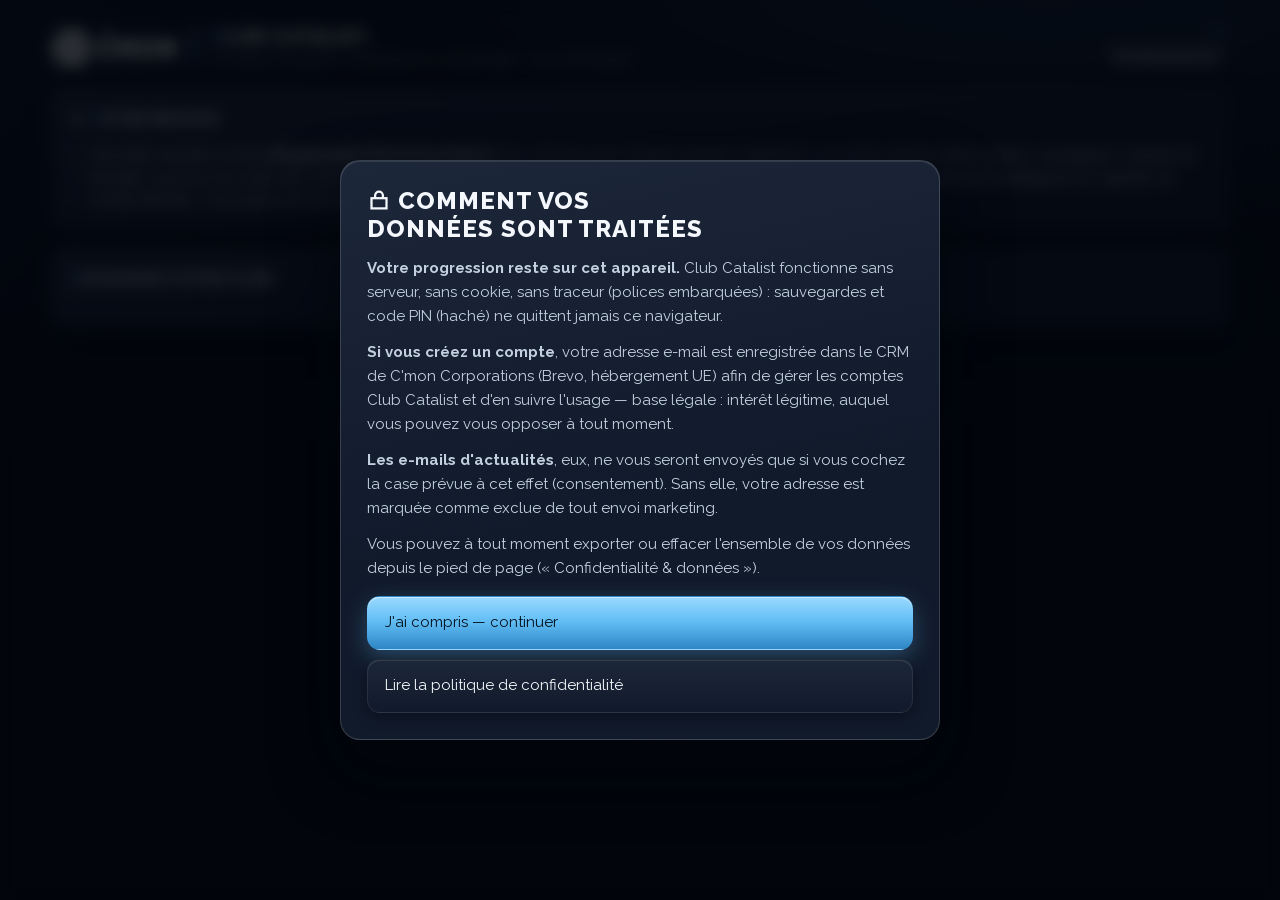
==== index.html @ d48ba23b "Sprint 3 : carte de partage, mode défi seedé, fond opaque P5 — Carte de partage : image 1200x630 des" ====
<!DOCTYPE html>
<html lang="fr">
<head>
<meta charset="UTF-8">
<meta name="viewport" content="width=device-width, initial-scale=1.0">
<title>Club Catalist — Simulateur marketing sportif by C'mon Sports</title>
<link rel="icon" type="image/svg+xml" href="[data-uri]">
<style>
  @font-face { font-family:'Raleway'; font-style:italic; font-weight:900; font-display:swap; src:url('fonts/raleway-900-italic.woff2') format('woff2'); }
  @font-face { font-family:'Raleway'; font-style:normal; font-weight:100 900; font-display:swap; src:url('fonts/raleway-400.woff2') format('woff2'); }

/* ═══════════════════════════════════════════════════════════════════════════
   CLUB CATALIST — direction « premium ».
   Reconstruit après l'audit du 16 août : l'ancien premium avait la même
   faiblesse que le terminal — pas d'échelle typographique, contrastes limites.
   Ici chaque niveau de texte passe AA (le plus pâle à 6:1), l'échelle a de
   vrais paliers, et la profondeur vient de l'arête lumineuse + l'ombre
   plutôt que d'un écart de luminance impossible à obtenir en thème sombre.
   ═══════════════════════════════════════════════════════════════════════════ */
:root{
  /* Fonds — l'étagement se lit à l'arête et à l'ombre, pas à la luminance */
  --ground:#050910;
  --card:#111A2B;
  --raised:#1C2739;
  --sunken:#0A1120;

  /* Arêtes & lumière : la signature du premium */
  --edge:rgba(255,255,255,.075);
  --edge-lit:rgba(255,255,255,.10);
  --edge-strong:rgba(255,255,255,.16);
  --shadow-sm:0 4px 14px rgba(0,0,0,.35);
  --shadow:0 14px 34px rgba(3,6,12,.55);
  --shadow-lg:0 28px 64px rgba(3,6,12,.7);

  /* Encres — toutes vérifiées ≥ 4,5:1 sur carte ET surface haute */
  --ink:#F4F8FC;      /* 16,3:1 */
  --ink-2:#C3D1DE;    /* 11,2:1 */
  --ink-3:#94A6B8;    /*  7,0:1 — remplace le #596976 à 3,37:1 */

  /* Marque C'mon Sports */
  --brand:#62BEF5;
  --brand-2:#9AD9FF;
  --brand-deep:#2E86C4;
  --brand-soft:rgba(98,190,245,.12);
  --brand-line:rgba(98,190,245,.30);

  /* Couleur du club en cours — posée par le JS, marque par défaut */
  --club:#62BEF5;
  --club-soft:rgba(98,190,245,.13);

  /* Sémantique, distincte de l'accent */
  --good:#34E0A8;
  --warn:#FFC24B;
  --bad:#FF6B81;
  --gold:#FFD37A;
  --silver:#CBD8E6;

  /* Échelle typographique à paliers réels — le défaut n°1 de l'audit */
  --t0:11px; --t1:13px; --t2:15px; --t3:18px; --t4:24px; --t5:34px; --t6:52px;

  --r-lg:16px; --r:13px; --r-sm:9px;
  --sans:'Raleway',"Avenir Next",ui-sans-serif,system-ui,sans-serif;
  --mono:ui-monospace,SFMono-Regular,"SF Mono",Menlo,Consolas,monospace;
}

*{box-sizing:border-box;margin:0;padding:0}
html{background-color:var(--ground)}
body{
  background:
    radial-gradient(1200px 620px at 82% -12%, rgba(98,190,245,.16), transparent 58%),
    radial-gradient(900px 520px at -10% 8%, rgba(46,134,196,.10), transparent 55%),
    linear-gradient(178deg,#070D1A 0%, var(--ground) 52%);
  background-attachment:fixed;
  /* Fond opaque de base : le raccourci ci-dessus remet background-color à
     transparent, et des dégradés « fixed » ne peignent pas tout le canevas —
     sans cette ligne, des bandes blanches apparaissent au défilement. */
  background-color:var(--ground);
  color:var(--ink);
  font-family:var(--sans);
  font-size:var(--t2);
  line-height:1.55;
  min-height:100vh;
  -webkit-font-smoothing:antialiased;
}
.wrap{max-width:1220px;margin:0 auto;padding:20px 20px 40px}
.hidden{display:none!important}
.sig-cap{color:var(--brand)}
.num{font-variant-numeric:tabular-nums}
h1,h2,h3{font-weight:800;text-wrap:balance}
a{color:var(--brand);text-decoration:none}
a:hover{color:var(--brand-2)}
:focus-visible{outline:2px solid var(--brand);outline-offset:2px}
@media(prefers-reduced-motion:reduce){*{animation:none!important;transition:none!important}}
@keyframes rise{from{opacity:0;transform:translateY(10px)}to{opacity:1;transform:none}}

/* ── Icônes monochromes (masques CSS) — conservées de la version
   précédente : le balisage en compte 41 distinctes. ─────────────── */
.ic,[class^="ic-"]{display:inline-block;width:1em;height:1em;flex:none;background:currentColor;vertical-align:-.13em;
  -webkit-mask:var(--i) no-repeat center/contain;mask:var(--i) no-repeat center/contain}
.i-accent{color:var(--accent)}
.ic-bolt{--i:url("data:image/svg+xml,%3Csvg xmlns='http://www.w3.org/2000/svg' viewBox='0 0 16 16'%3E%3Cpath fill='%23000' d='M9.4 1.5 3.6 9.2H7l-1 5.3 5.6-7.7H8.4z'/%3E%3C/svg%3E");/* @kind other */}
.ic-chart{--i:url("data:image/svg+xml,%3Csvg xmlns='http://www.w3.org/2000/svg' viewBox='0 0 16 16' fill='none' stroke='%23000' stroke-width='1.6'%3E%3Cpath d='M2 14h12M4.5 14V7M8 14V3M11.5 14V8.5'/%3E%3C/svg%3E");/* @kind other */}
.ic-gauge{--i:url("data:image/svg+xml,%3Csvg xmlns='http://www.w3.org/2000/svg' viewBox='0 0 16 16' fill='none' stroke='%23000' stroke-width='1.5'%3E%3Cpath d='M2 12a6 6 0 1 1 12 0'/%3E%3Cpath d='M8 12l3.2-4.4'/%3E%3C/svg%3E");/* @kind other */}
.ic-target{--i:url("data:image/svg+xml,%3Csvg xmlns='http://www.w3.org/2000/svg' viewBox='0 0 16 16' fill='none' stroke='%23000' stroke-width='1.5'%3E%3Ccircle cx='8' cy='8' r='5.6'/%3E%3Ccircle cx='8' cy='8' r='1.8'/%3E%3C/svg%3E");/* @kind other */}
.ic-deal{--i:url("data:image/svg+xml,%3Csvg xmlns='http://www.w3.org/2000/svg' viewBox='0 0 16 16' fill='none' stroke='%23000' stroke-width='1.5'%3E%3Cpath d='M1.8 5h9.4M8.8 2.6 11.4 5 8.8 7.4M14.2 11H4.8M7.2 8.6 4.6 11l2.6 2.4'/%3E%3C/svg%3E");/* @kind other */}
.ic-launch{--i:url("data:image/svg+xml,%3Csvg xmlns='http://www.w3.org/2000/svg' viewBox='0 0 16 16' fill='none' stroke='%23000' stroke-width='1.5'%3E%3Crect x='2' y='2' width='12' height='12'/%3E%3Cpath d='M5.8 10.2 10.2 5.8M6.8 5.8h3.4v3.4'/%3E%3C/svg%3E");/* @kind other */}
.ic-clock{--i:url("data:image/svg+xml,%3Csvg xmlns='http://www.w3.org/2000/svg' viewBox='0 0 16 16' fill='none' stroke='%23000' stroke-width='1.5'%3E%3Ccircle cx='8' cy='8' r='5.6'/%3E%3Cpath d='M8 4.4V8l2.6 1.6'/%3E%3C/svg%3E");/* @kind other */}
.ic-broadcast{--i:url("data:image/svg+xml,%3Csvg xmlns='http://www.w3.org/2000/svg' viewBox='0 0 16 16' fill='none' stroke='%23000' stroke-width='1.5'%3E%3Ccircle cx='8' cy='8' r='1.7' fill='%23000'/%3E%3Cpath d='M4.6 4.6a4.8 4.8 0 0 0 0 6.8M11.4 4.6a4.8 4.8 0 0 1 0 6.8M2.4 2.4a8 8 0 0 0 0 11.2M13.6 2.4a8 8 0 0 1 0 11.2'/%3E%3C/svg%3E");/* @kind other */}
.ic-mail{--i:url("data:image/svg+xml,%3Csvg xmlns='http://www.w3.org/2000/svg' viewBox='0 0 16 16' fill='none' stroke='%23000' stroke-width='1.5'%3E%3Crect x='1.8' y='3.4' width='12.4' height='9.2'/%3E%3Cpath d='m2.4 4.4 5.6 4.2 5.6-4.2'/%3E%3C/svg%3E");/* @kind other */}
.ic-db{--i:url("data:image/svg+xml,%3Csvg xmlns='http://www.w3.org/2000/svg' viewBox='0 0 16 16' fill='none' stroke='%23000' stroke-width='1.5'%3E%3Cellipse cx='8' cy='4' rx='5.4' ry='2.1'/%3E%3Cpath d='M2.6 4v8c0 1.2 2.4 2.1 5.4 2.1s5.4-.9 5.4-2.1V4M2.6 8c0 1.2 2.4 2.1 5.4 2.1s5.4-.9 5.4-2.1'/%3E%3C/svg%3E");/* @kind other */}
.ic-userplus{--i:url("data:image/svg+xml,%3Csvg xmlns='http://www.w3.org/2000/svg' viewBox='0 0 16 16' fill='none' stroke='%23000' stroke-width='1.5'%3E%3Ccircle cx='6' cy='5.4' r='2.6'/%3E%3Cpath d='M1.4 13.8c0-2.6 2.1-4.2 4.6-4.2 1.3 0 2.4.4 3.3 1.1M12.4 4.2v4.2M10.3 6.3h4.2'/%3E%3C/svg%3E");/* @kind other */}
.ic-user{--i:url("data:image/svg+xml,%3Csvg xmlns='http://www.w3.org/2000/svg' viewBox='0 0 16 16' fill='none' stroke='%23000' stroke-width='1.5'%3E%3Ccircle cx='8' cy='5.4' r='2.7'/%3E%3Cpath d='M3 13.9c0-2.7 2.2-4.3 5-4.3s5 1.6 5 4.3'/%3E%3C/svg%3E");/* @kind other */}
.ic-news{--i:url("data:image/svg+xml,%3Csvg xmlns='http://www.w3.org/2000/svg' viewBox='0 0 16 16' fill='none' stroke='%23000' stroke-width='1.5'%3E%3Crect x='1.8' y='3' width='12.4' height='10'/%3E%3Cpath d='M4.2 5.8h5M4.2 8.2h5M4.2 10.6h3.2M11.6 5.8v4.8'/%3E%3C/svg%3E");/* @kind other */}
.ic-clipboard{--i:url("data:image/svg+xml,%3Csvg xmlns='http://www.w3.org/2000/svg' viewBox='0 0 16 16' fill='none' stroke='%23000' stroke-width='1.5'%3E%3Crect x='3.4' y='2.8' width='9.2' height='11'/%3E%3Cpath d='M6 2.8V1.6h4v1.2M6 7h4M6 9.6h4'/%3E%3C/svg%3E");/* @kind other */}
.ic-money{--i:url("data:image/svg+xml,%3Csvg xmlns='http://www.w3.org/2000/svg' viewBox='0 0 16 16' fill='none' stroke='%23000' stroke-width='1.5'%3E%3Crect x='1.4' y='4' width='13.2' height='8'/%3E%3Ccircle cx='8' cy='8' r='1.9'/%3E%3C/svg%3E");/* @kind other */}
.ic-lock{--i:url("data:image/svg+xml,%3Csvg xmlns='http://www.w3.org/2000/svg' viewBox='0 0 16 16' fill='none' stroke='%23000' stroke-width='1.5'%3E%3Crect x='3' y='6.8' width='10' height='6.8'/%3E%3Cpath d='M5.4 6.8V5a2.6 2.6 0 0 1 5.2 0v1.8'/%3E%3C/svg%3E");/* @kind other */}
.ic-save{--i:url("data:image/svg+xml,%3Csvg xmlns='http://www.w3.org/2000/svg' viewBox='0 0 16 16' fill='none' stroke='%23000' stroke-width='1.5'%3E%3Crect x='2.4' y='2.4' width='11.2' height='11.2'/%3E%3Cpath d='M5.4 2.4v4.2h5.2V2.4M5.4 13.6V9.4h5.2v4.2'/%3E%3C/svg%3E");/* @kind other */}
.ic-trash{--i:url("data:image/svg+xml,%3Csvg xmlns='http://www.w3.org/2000/svg' viewBox='0 0 16 16' fill='none' stroke='%23000' stroke-width='1.5'%3E%3Cpath d='M2.6 4.4h10.8M6 4.4V2.8h4v1.6M4.2 4.4l.7 9.4h6.2l.7-9.4M6.6 7v4.2M9.4 7v4.2'/%3E%3C/svg%3E");/* @kind other */}
.ic-check{--i:url("data:image/svg+xml,%3Csvg xmlns='http://www.w3.org/2000/svg' viewBox='0 0 16 16' fill='none' stroke='%23000' stroke-width='2'%3E%3Cpath d='m2.6 8.4 3.6 3.6L13.4 4.6'/%3E%3C/svg%3E");/* @kind other */}
.ic-cross{--i:url("data:image/svg+xml,%3Csvg xmlns='http://www.w3.org/2000/svg' viewBox='0 0 16 16' fill='none' stroke='%23000' stroke-width='2'%3E%3Cpath d='M3.6 3.6l8.8 8.8M12.4 3.6l-8.8 8.8'/%3E%3C/svg%3E");/* @kind other */}
.ic-square{--i:url("data:image/svg+xml,%3Csvg xmlns='http://www.w3.org/2000/svg' viewBox='0 0 16 16' fill='none' stroke='%23000' stroke-width='1.6'%3E%3Crect x='3' y='3' width='10' height='10'/%3E%3C/svg%3E");/* @kind other */}
.ic-play{--i:url("data:image/svg+xml,%3Csvg xmlns='http://www.w3.org/2000/svg' viewBox='0 0 16 16'%3E%3Cpath fill='%23000' d='M4 2.4 13.2 8 4 13.6z'/%3E%3C/svg%3E");/* @kind other */}
.ic-beaker{--i:url("data:image/svg+xml,%3Csvg xmlns='http://www.w3.org/2000/svg' viewBox='0 0 16 16' fill='none' stroke='%23000' stroke-width='1.5'%3E%3Cpath d='M5.4 2h5.2M6.6 2v4.4L3.4 12.2c-.5.9.1 1.9 1.2 1.9h6.8c1.1 0 1.7-1 1.2-1.9L9.4 6.4V2M5 10h6'/%3E%3C/svg%3E");/* @kind other */}
.ic-layers{--i:url("data:image/svg+xml,%3Csvg xmlns='http://www.w3.org/2000/svg' viewBox='0 0 16 16' fill='none' stroke='%23000' stroke-width='1.5'%3E%3Cpath d='M8 1.8 14.4 5.2 8 8.6 1.6 5.2zM1.6 9.2 8 12.6l6.4-3.4'/%3E%3C/svg%3E");/* @kind other */}
.ic-globe{--i:url("data:image/svg+xml,%3Csvg xmlns='http://www.w3.org/2000/svg' viewBox='0 0 16 16' fill='none' stroke='%23000' stroke-width='1.5'%3E%3Ccircle cx='8' cy='8' r='5.8'/%3E%3Cpath d='M2.2 8h11.6M8 2.2c1.9 2.2 1.9 9.4 0 11.6M8 2.2c-1.9 2.2-1.9 9.4 0 11.6'/%3E%3C/svg%3E");/* @kind other */}
.ic-pulse{--i:url("data:image/svg+xml,%3Csvg xmlns='http://www.w3.org/2000/svg' viewBox='0 0 16 16' fill='none' stroke='%23000' stroke-width='1.6'%3E%3Cpath d='M1.4 8.6h2.8L6 4.6l2.6 6.8 1.7-2.8h4.3'/%3E%3C/svg%3E");/* @kind other */}
.ic-sliders{--i:url("data:image/svg+xml,%3Csvg xmlns='http://www.w3.org/2000/svg' viewBox='0 0 16 16' fill='none' stroke='%23000' stroke-width='1.5'%3E%3Cpath d='M2 4.4h12M2 8h12M2 11.6h12'/%3E%3Ccircle cx='5.4' cy='4.4' r='1.7' fill='%23000'/%3E%3Ccircle cx='10' cy='8' r='1.7' fill='%23000'/%3E%3Ccircle cx='6.6' cy='11.6' r='1.7' fill='%23000'/%3E%3C/svg%3E");/* @kind other */}
.ic-scale{--i:url("data:image/svg+xml,%3Csvg xmlns='http://www.w3.org/2000/svg' viewBox='0 0 16 16' fill='none' stroke='%23000' stroke-width='1.5'%3E%3Cpath d='M8 2.6v10.8M4.4 13.4h7.2M2.4 5.4h11.2M4.6 5.4 2.4 9.6h4.4zM11.4 5.4 9.2 9.6h4.4z'/%3E%3C/svg%3E");/* @kind other */}
.ic-bars1{--i:url("data:image/svg+xml,%3Csvg xmlns='http://www.w3.org/2000/svg' viewBox='0 0 16 16'%3E%3Cpath fill='%23000' d='M2 10h3v4H2z'/%3E%3Cpath fill='%23000' opacity='.3' d='M6.5 6.5h3V14h-3zM11 3h3v11h-3z'/%3E%3C/svg%3E");/* @kind other */}
.ic-bars2{--i:url("data:image/svg+xml,%3Csvg xmlns='http://www.w3.org/2000/svg' viewBox='0 0 16 16'%3E%3Cpath fill='%23000' d='M2 10h3v4H2zM6.5 6.5h3V14h-3z'/%3E%3Cpath fill='%23000' opacity='.3' d='M11 3h3v11h-3z'/%3E%3C/svg%3E");/* @kind other */}
.ic-bars3{--i:url("data:image/svg+xml,%3Csvg xmlns='http://www.w3.org/2000/svg' viewBox='0 0 16 16'%3E%3Cpath fill='%23000' d='M2 10h3v4H2zM6.5 6.5h3V14h-3zM11 3h3v11h-3z'/%3E%3C/svg%3E");/* @kind other */}
.ic-flag{--i:url("data:image/svg+xml,%3Csvg xmlns='http://www.w3.org/2000/svg' viewBox='0 0 16 16' fill='none' stroke='%23000' stroke-width='1.5'%3E%3Cpath d='M4 14V2.4h8.4l-1.6 3.4 1.6 3.4H4'/%3E%3C/svg%3E");/* @kind other */}
.ic-trophy{--i:url("data:image/svg+xml,%3Csvg xmlns='http://www.w3.org/2000/svg' viewBox='0 0 16 16' fill='none' stroke='%23000' stroke-width='1.5'%3E%3Cpath d='M4.8 2.6h6.4v3.6a3.2 3.2 0 0 1-6.4 0zM4.8 3.8H2.6v1.4a2 2 0 0 0 2.2 2M11.2 3.8h2.2v1.4a2 2 0 0 1-2.2 2M8 9.4v2.4M5.6 13.6h4.8'/%3E%3C/svg%3E");/* @kind other */}
.ic-glass{--i:url("data:image/svg+xml,%3Csvg xmlns='http://www.w3.org/2000/svg' viewBox='0 0 16 16' fill='none' stroke='%23000' stroke-width='1.5'%3E%3Cpath d='M4.8 2.6h6.4l-.8 4.4A2.6 2.6 0 0 1 8 9.2 2.6 2.6 0 0 1 5.6 7zM8 9.2v3.4M5.8 13.6h4.4'/%3E%3C/svg%3E");/* @kind other */}
.ic-alert{--i:url("data:image/svg+xml,%3Csvg xmlns='http://www.w3.org/2000/svg' viewBox='0 0 16 16' fill='none' stroke='%23000' stroke-width='1.5'%3E%3Cpath d='M8 2.2 14.6 13.6H1.4z'/%3E%3Cpath d='M8 6.2v3.4' stroke-width='1.7'/%3E%3Ccircle cx='8' cy='11.6' r='.8' fill='%23000' stroke='none'/%3E%3C/svg%3E");/* @kind other */}
.ic-bulb{--i:url("data:image/svg+xml,%3Csvg xmlns='http://www.w3.org/2000/svg' viewBox='0 0 16 16' fill='none' stroke='%23000' stroke-width='1.5'%3E%3Ccircle cx='8' cy='6.4' r='3.9'/%3E%3Cpath d='M6.1 11.6h3.8M6.6 13.6h2.8'/%3E%3C/svg%3E");/* @kind other */}
.ic-arrow{--i:url("data:image/svg+xml,%3Csvg xmlns='http://www.w3.org/2000/svg' viewBox='0 0 16 16' fill='none' stroke='%23000' stroke-width='1.6'%3E%3Cpath d='M2.4 8h10.4M9.2 4.4 12.8 8l-3.6 3.6'/%3E%3C/svg%3E");/* @kind other */}
.ic-pie{--i:url("data:image/svg+xml,%3Csvg xmlns='http://www.w3.org/2000/svg' viewBox='0 0 16 16' fill='none' stroke='%23000' stroke-width='1.5'%3E%3Ccircle cx='8' cy='8' r='5.8'/%3E%3Cpath d='M8 8V2.2M8 8l5 2.9'/%3E%3C/svg%3E");/* @kind other */}
.ic-shield{--i:url("data:image/svg+xml,%3Csvg xmlns='http://www.w3.org/2000/svg' viewBox='0 0 16 16' fill='none' stroke='%23000' stroke-width='1.5'%3E%3Cpath d='M8 1.8 13.2 3.8v4.6c0 3.1-2.6 4.9-5.2 5.8-2.6-.9-5.2-2.7-5.2-5.8V3.8z'/%3E%3C/svg%3E");/* @kind other */}
.ic-hourglass{--i:url("data:image/svg+xml,%3Csvg xmlns='http://www.w3.org/2000/svg' viewBox='0 0 16 16' fill='none' stroke='%23000' stroke-width='1.5'%3E%3Cpath d='M4 2.4h8M4 13.6h8M5.4 2.4v2L8 8l2.6-3.6v-2M5.4 13.6v-2L8 8l2.6 3.6v2'/%3E%3C/svg%3E");/* @kind other */}
.ic-dot{--i:url("data:image/svg+xml,%3Csvg xmlns='http://www.w3.org/2000/svg' viewBox='0 0 16 16'%3E%3Ccircle cx='8' cy='8' r='2.6' fill='%23000'/%3E%3C/svg%3E");/* @kind other */}

/* ── Boutons ──────────────────────────────────────────────────────────── */
button{
  font-family:inherit;cursor:pointer;display:inline-flex;align-items:center;gap:8px;
  border:1px solid var(--edge);border-radius:var(--r);
  background:linear-gradient(180deg,var(--raised),var(--card));
  color:var(--ink);padding:10px 16px;font-size:var(--t1);font-weight:700;
  box-shadow:inset 0 1px 0 var(--edge-lit),var(--shadow-sm);
  transition:transform .16s,border-color .16s,box-shadow .16s,filter .16s;
}
button:hover:not(:disabled){transform:translateY(-1px);border-color:var(--edge-strong);
  box-shadow:inset 0 1px 0 var(--edge-lit),0 8px 22px rgba(3,6,12,.5)}
button:active:not(:disabled){transform:translateY(0)}
button:disabled{opacity:.34;cursor:not-allowed}
button.primary{
  background:linear-gradient(180deg,var(--brand-2),var(--brand) 46%,var(--brand-deep));
  color:#03121E;border-color:transparent;font-weight:900;letter-spacing:.04em;
  text-transform:uppercase;font-size:var(--t1);
  box-shadow:inset 0 1px 0 rgba(255,255,255,.42),0 8px 24px rgba(98,190,245,.30);
}
button.primary:hover:not(:disabled){filter:brightness(1.06);
  box-shadow:inset 0 1px 0 rgba(255,255,255,.5),0 12px 30px rgba(98,190,245,.42)}

/* ── En-tête ──────────────────────────────────────────────────────────── */
header{display:flex;align-items:center;justify-content:space-between;gap:16px;
  flex-wrap:wrap;padding:6px 0 18px}
header .brand{display:flex;align-items:center;gap:15px}
header .logo{
  width:54px;height:54px;flex:none;border-radius:15px;
  display:flex;align-items:center;justify-content:center;font-size:26px;
  background:linear-gradient(160deg,var(--raised),var(--card));
  border:1px solid var(--edge);
  box-shadow:inset 0 1px 0 var(--edge-lit),var(--shadow-sm),0 0 0 1px var(--club-soft);
}
header h1{font-size:var(--t4);text-transform:uppercase;letter-spacing:.045em;line-height:1.1}
header .sub{color:var(--ink-3);font-size:var(--t1);margin-top:3px}
header .meta{text-align:right;font-size:var(--t1);color:var(--ink-3);
  display:flex;flex-direction:column;align-items:flex-end;gap:7px}
header .meta b{color:var(--ink);font-size:var(--t2);font-weight:800}
header .meta > div{display:flex;gap:6px;align-items:center;flex-wrap:wrap;justify-content:flex-end}
header .meta button{padding:6px 11px;font-size:var(--t0)}
.brand .sep{width:3px;height:38px;border-radius:2px;
  background:linear-gradient(180deg,var(--brand-2),var(--brand-deep))}
.cmon-logo{height:38px;width:auto;display:block}
.cmon-icon{height:24px;width:auto;display:inline-block;vertical-align:-.35em}
.user-chip{display:inline-flex;align-items:center;gap:6px;font-size:var(--t0);font-weight:800;
  letter-spacing:.05em;color:var(--brand);background:var(--brand-soft);
  border:1px solid var(--brand-line);border-radius:20px;padding:4px 11px}

/* ── Ligne de saison ─────────────────────────────────────────────────── */
.season-track{height:6px;border-radius:6px;background:var(--sunken);
  border:1px solid var(--edge);overflow:hidden;margin:0 0 20px;
  box-shadow:inset 0 1px 3px rgba(0,0,0,.6)}
.season-track .fill{height:100%;border-radius:6px;transition:width .5s cubic-bezier(.2,.7,.3,1);
  background:linear-gradient(90deg,var(--brand-deep),var(--club) 60%,var(--brand-2));
  box-shadow:0 0 14px var(--club-soft)}

/* ── Indicateurs : trois héros, cinq de référence ─────────────────────── */
.kpis{display:grid;grid-template-columns:repeat(3,1fr);gap:12px;margin-bottom:12px}
.kpi{
  background:linear-gradient(168deg,var(--raised),var(--card) 62%);
  border:1px solid var(--edge);border-radius:var(--r-lg);padding:15px 17px;
  box-shadow:inset 0 1px 0 var(--edge-lit),var(--shadow);
  position:relative;overflow:hidden;transition:transform .18s,border-color .18s;
}
.kpi::before{content:"";position:absolute;inset:0 0 auto 0;height:2px;
  background:linear-gradient(90deg,transparent,var(--club),transparent);opacity:.55}
.kpi:hover{transform:translateY(-2px);border-color:var(--edge-strong)}
.kpi .lbl{font-size:var(--t0);text-transform:uppercase;letter-spacing:.11em;
  color:var(--ink-3);font-weight:800}
.kpi .val{font-size:var(--t5);font-weight:900;line-height:1.08;margin-top:8px;
  letter-spacing:-.015em;font-variant-numeric:tabular-nums}
.kpi .delta{font-size:var(--t1);margin-top:6px;font-weight:800;font-variant-numeric:tabular-nums}
/* Les cinq suivants : même langage, poids réduit */
.kpi:nth-child(n+4){padding:11px 13px;background:var(--card);box-shadow:inset 0 1px 0 var(--edge)}
.kpi:nth-child(n+4)::before{display:none}
.kpi:nth-child(n+4) .val{font-size:var(--t3);margin-top:5px}
.kpi:nth-child(n+4) .delta{font-size:var(--t0);margin-top:3px}
.kpis{grid-template-areas:none}
@media(min-width:900px){
  .kpis{grid-template-columns:repeat(15,1fr)}
  .kpi:nth-child(-n+3){grid-column:span 5}
  .kpi:nth-child(n+4){grid-column:span 3}
}
@media(max-width:899px){.kpis{grid-template-columns:repeat(2,1fr)}}
/* Sur petits écrans l'échelle se resserre : à 375 px, un montant à 34 px
   passait sur deux lignes et mangeait la moitié de l'écran. */
@media(max-width:620px){
  :root{--t5:26px;--t6:38px;--t4:21px}
  .kpi{padding:12px 13px}
  .kpi .val{font-size:var(--t4)}
  .kpi:nth-child(-n+3) .val{font-size:var(--t5)}
  .kpi:nth-child(n+4) .val{font-size:var(--t3)}
  .wrap{padding:14px 13px 30px}
  header .meta{align-items:stretch;text-align:left}
  header .meta > div{justify-content:flex-start}
  .card,.hero{padding:16px}
  #btn-advance{width:100%;margin:16px 0 0;bottom:12px}
}
.up{color:var(--good)} .down{color:var(--bad)} .flat{color:var(--ink-3)}

/* ── Onglets ──────────────────────────────────────────────────────────── */
.tabs{display:inline-flex;gap:4px;flex-wrap:wrap;margin-bottom:16px;padding:5px;
  background:var(--card);border:1px solid var(--edge);border-radius:var(--r-lg);
  box-shadow:inset 0 1px 0 var(--edge)}
.tabs button{background:transparent;border:none;box-shadow:none;color:var(--ink-3);
  border-radius:10px;padding:9px 15px;font-size:var(--t1);font-weight:700;text-transform:none;letter-spacing:0}
.tabs button:hover:not(.active){transform:none;background:var(--brand-soft);color:var(--ink)}
.tabs button.active{
  background:linear-gradient(180deg,var(--brand-2),var(--brand) 48%,var(--brand-deep));
  color:#03121E;font-weight:900;
  box-shadow:inset 0 1px 0 rgba(255,255,255,.4),0 5px 16px rgba(98,190,245,.3)}

/* ── Cartes ───────────────────────────────────────────────────────────── */
.grid2{display:grid;grid-template-columns:1.42fr 1fr;gap:16px;align-items:start}
@media(max-width:900px){.grid2{grid-template-columns:1fr}}
.card{
  background:linear-gradient(172deg,var(--raised),var(--card) 55%);
  border:1px solid var(--edge);border-radius:var(--r-lg);padding:20px;margin-bottom:16px;
  box-shadow:inset 0 1px 0 var(--edge-lit),var(--shadow);
  animation:rise .32s ease;
}
.card h3{display:flex;align-items:center;gap:9px;margin:0 0 15px;
  font-size:var(--t1);font-weight:900;letter-spacing:.1em;text-transform:uppercase;color:var(--ink)}
.card h3 .tag{margin-left:auto;font-size:var(--t0);font-weight:800;letter-spacing:.06em;
  color:var(--brand);background:var(--brand-soft);border:1px solid var(--brand-line);
  border-radius:20px;padding:4px 10px;text-transform:none}

/* ── Bandeau de résultat : le moment fort ─────────────────────────────── */
.hero{position:relative;overflow:hidden;border-radius:var(--r-lg);
  border:1px solid var(--edge);padding:22px 26px;margin-bottom:16px;
  box-shadow:inset 0 1px 0 var(--edge-lit),var(--shadow);animation:rise .35s ease}
.hero::after{content:"";position:absolute;top:-40%;right:-6%;width:44%;height:180%;
  transform:rotate(14deg);pointer-events:none;
  background:linear-gradient(90deg,transparent,rgba(255,255,255,.05))}
.hero-win{background:linear-gradient(104deg,rgba(52,224,168,.20),var(--card) 56%);
  border-left:4px solid var(--good)}
.hero-loss{background:linear-gradient(104deg,rgba(255,107,129,.18),var(--card) 56%);
  border-left:4px solid var(--bad)}
.hero-main{font-size:var(--t6);font-weight:900;font-style:italic;line-height:1;
  letter-spacing:-.01em;text-transform:uppercase}
.hero-win .hero-main{color:var(--good);text-shadow:0 0 34px rgba(52,224,168,.34)}
.hero-loss .hero-main{color:var(--bad);text-shadow:0 0 34px rgba(255,107,129,.3)}
.hero-sub{color:var(--ink-2);font-size:var(--t2);margin-top:9px;font-weight:500}

/* ── Lignes d'action ──────────────────────────────────────────────────── */
.action{display:flex;align-items:center;justify-content:space-between;gap:14px;
  border:1px solid var(--edge);border-radius:var(--r);padding:13px 15px;margin-bottom:9px;
  background:var(--sunken);transition:transform .16s,border-color .16s,background .16s}
.action:hover{transform:translateX(3px);border-color:var(--edge-strong);background:var(--card)}
.action.selected{border-color:var(--brand-line);
  background:linear-gradient(100deg,var(--brand-soft),var(--sunken) 62%);
  box-shadow:inset 3px 0 0 var(--brand),inset 0 1px 0 var(--edge)}
.action .info{flex:1;min-width:0}
/* En flux inline : sinon l'initiale bleue se détache de son mot (bug de l'audit) */
.action .name{display:block;font-weight:800;font-size:var(--t2)}
.action .name .badge{margin-left:8px;vertical-align:.06em}
.action .desc{font-size:var(--t1);color:var(--ink-3);margin-top:4px;line-height:1.5}
.action .desc.eff,.action .info .desc:last-child{color:var(--ink-2)}
.action .cost{display:inline-block;font-size:var(--t0);font-weight:800;color:var(--warn);
  background:rgba(255,194,75,.10);border:1px solid rgba(255,194,75,.28);
  padding:3px 10px;border-radius:20px;margin-top:8px;font-variant-numeric:tabular-nums}
.action .ctrl{display:flex;align-items:center;gap:9px;flex:none}
.action .ctrl button{width:36px;height:36px;padding:0;justify-content:center;border-radius:50%;
  font-size:var(--t3);font-weight:700}
.action .count{min-width:22px;text-align:center;font-weight:900;font-size:var(--t3);
  font-variant-numeric:tabular-nums}

.ap-bar{display:flex;align-items:center;gap:11px;margin-bottom:14px;
  font-size:var(--t1);color:var(--ink-3);font-weight:700}
.ap-dots{display:flex;gap:6px}
.ap-dot{width:30px;height:9px;border-radius:5px;background:var(--sunken);
  border:1px solid var(--edge);transition:all .2s}
.ap-dot.on{background:linear-gradient(90deg,var(--brand),var(--brand-2));
  border-color:transparent;box-shadow:0 0 12px rgba(98,190,245,.55)}

/* L'action principale reste sous les yeux — elle tombait sous la ligne
   de flottaison à 1113 px dans l'audit. */
/* Pleine largeur à l'intérieur de la carte : les marges négatives ne se
   comportaient pas de façon fiable, et un bouton simplement centré dans
   son panneau se lit mieux. */
#btn-advance{position:sticky;bottom:16px;z-index:5;display:flex;justify-content:center;
  width:100%;margin:18px 0 0;padding:17px;font-size:var(--t2);border-radius:var(--r);
  box-shadow:inset 0 1px 0 rgba(255,255,255,.42),0 10px 28px rgba(98,190,245,.28),
    0 0 0 8px var(--card)}
#actions-list{padding-bottom:2px}

/* ── Jauges ───────────────────────────────────────────────────────────── */
.meter{margin-bottom:14px}
.meter .top{display:flex;justify-content:space-between;align-items:baseline;
  font-size:var(--t1);margin-bottom:6px;font-weight:700}
.meter .top b{font-size:var(--t2);font-variant-numeric:tabular-nums}
.meter .track{height:9px;border-radius:6px;background:var(--sunken);
  border:1px solid var(--edge);overflow:hidden;box-shadow:inset 0 1px 3px rgba(0,0,0,.55)}
.meter .fill{height:100%;border-radius:6px;transition:width .45s cubic-bezier(.2,.7,.3,1)}
.meter .hint{font-size:var(--t0);color:var(--ink-3);margin-top:5px;line-height:1.45}
.fogged{opacity:.55}
.lock{display:flex;gap:9px;align-items:flex-start;font-size:var(--t1);color:var(--brand);
  line-height:1.55;margin-top:12px;border-left:2px solid var(--brand-line);padding-left:11px}

/* ── Objectifs ────────────────────────────────────────────────────────── */
.objectives{list-style:none}
.objectives li{font-size:var(--t1);margin:0 0 11px;line-height:1.45;
  display:flex;gap:9px;align-items:flex-start}

/* ── Journal ──────────────────────────────────────────────────────────── */
.log{max-height:380px;overflow-y:auto;font-size:var(--t1);
  border-left:2px solid var(--brand-line);padding-left:14px}
.log .entry{display:flex;gap:10px;align-items:flex-start;padding:9px 0;
  border-bottom:1px solid var(--edge);line-height:1.5}
.log .entry:last-child{border-bottom:none}
.log .wk{flex:none;width:76px;font-size:var(--t0);color:var(--ink-3);font-weight:800;
  font-variant-numeric:tabular-nums}
.good{color:var(--good)} .bad{color:var(--bad)} .warn{color:var(--warn)}

/* ── Tables ───────────────────────────────────────────────────────────── */
table{width:100%;border-collapse:collapse;font-size:var(--t1)}
th{text-align:left;font-size:var(--t0);text-transform:uppercase;letter-spacing:.1em;
  color:var(--ink-3);font-weight:800;padding:9px 10px;border-bottom:1px solid var(--edge)}
td{padding:12px 10px;border-bottom:1px solid var(--edge)}
tbody tr{transition:background .15s}
tbody tr:hover{background:var(--brand-soft)}
.sat{font-weight:900;font-variant-numeric:tabular-nums}

/* ── Badges ───────────────────────────────────────────────────────────── */
.badge{display:inline-flex;align-items:center;gap:5px;font-size:var(--t0);font-weight:800;
  letter-spacing:.05em;padding:4px 11px;border-radius:20px;
  background:var(--card);color:var(--ink-3);border:1px solid var(--edge)}
.badge.gold{color:var(--gold);border-color:rgba(255,211,122,.42);
  background:linear-gradient(180deg,rgba(255,211,122,.16),rgba(255,211,122,.05));
  box-shadow:inset 0 1px 0 rgba(255,235,190,.25)}
.badge.silver{color:var(--silver);border-color:rgba(203,216,230,.36);
  background:linear-gradient(180deg,rgba(203,216,230,.13),rgba(203,216,230,.04))}
.badge.none{color:var(--ink-3)}
.tag{font-size:var(--t0);font-weight:800;color:var(--brand);background:var(--brand-soft);
  border:1px solid var(--brand-line);border-radius:20px;padding:4px 10px}

/* ── Dialogues ────────────────────────────────────────────────────────── */
.modal-bg{position:fixed;inset:0;z-index:60;display:flex;align-items:center;justify-content:center;
  padding:20px;overflow-y:auto;background:rgba(2,5,11,.76);backdrop-filter:blur(8px)}
.modal{
  background:linear-gradient(168deg,var(--raised),var(--card) 58%);
  border:1px solid var(--edge-strong);border-radius:20px;padding:26px;
  max-width:600px;width:100%;max-height:88vh;overflow-y:auto;
  box-shadow:inset 0 1px 0 var(--edge-lit),var(--shadow-lg);animation:rise .3s ease;
}
.modal h2{font-size:var(--t4);text-transform:uppercase;letter-spacing:.04em;margin-bottom:14px;line-height:1.15}
.modal p{font-size:var(--t2);line-height:1.6;color:var(--ink-2);margin-bottom:12px}
.modal p b{color:var(--ink)}
.choices{display:flex;flex-direction:column;gap:9px;margin-top:16px}
.choices button{text-align:left;padding:15px 17px;line-height:1.45;border-radius:var(--r);
  text-transform:none;letter-spacing:0;font-weight:400;font-size:var(--t2)}
.choices button b{display:block;color:var(--brand);margin-bottom:4px;font-size:var(--t2);font-weight:800}
.choices button span{font-size:var(--t1);color:var(--ink-3)}
.choices button:hover{background:linear-gradient(180deg,var(--raised),var(--card));border-color:var(--brand-line)}
.result-banner{border-radius:var(--r);padding:13px 17px;margin-bottom:10px;font-size:var(--t2);
  font-weight:800;border:1px solid var(--edge);background:var(--sunken)}

/* Bouton d'aide : un « i » discret qui ouvre l'explication du DMOS */
.info-btn{width:19px;height:19px;padding:0;flex:none;border-radius:50%;
  display:inline-flex;align-items:center;justify-content:center;
  font-family:Georgia,'Times New Roman',serif;font-style:italic;font-weight:700;font-size:12px;
  line-height:1;color:var(--brand);background:var(--brand-soft);border:1px solid var(--brand-line);
  box-shadow:none;text-transform:none;letter-spacing:0}
.info-btn:hover:not(:disabled){transform:none;background:var(--brand);color:#03121E;
  border-color:var(--brand);box-shadow:0 0 14px rgba(98,190,245,.45)}
.card h3 .info-btn{margin-left:-2px}
.pillars{display:grid;gap:9px;margin:14px 0 4px}
.pillar-row{display:flex;gap:11px;align-items:flex-start;background:var(--sunken);
  border:1px solid var(--edge);border-radius:var(--r-sm);padding:10px 12px}
.pillar-row b{color:var(--ink);font-size:var(--t1);min-width:132px;flex:none}
.pillar-row span{color:var(--ink-3);font-size:var(--t1);line-height:1.45}
.cert-row{display:flex;gap:9px;flex-wrap:wrap;margin-top:6px}

/* Bloc de calcul dans les fenêtres d'explication */
.calc{background:var(--sunken);border:1px solid var(--edge);border-radius:var(--r-sm);
  padding:14px 16px;margin:14px 0}
.calc-row{display:flex;justify-content:space-between;gap:14px;align-items:baseline;
  padding:7px 0;font-size:var(--t1)}
.calc-row + .calc-row{border-top:1px solid var(--edge)}
.calc-row span{color:var(--ink-3)}
.calc-row b{color:var(--ink);font-variant-numeric:tabular-nums;text-align:right}
.calc-total{border-top:1px solid var(--brand-line)!important;margin-top:4px;padding-top:11px}
.calc-total b{color:var(--brand)}
.calc-note{font-size:var(--t0);color:var(--ink-3);line-height:1.5;padding:2px 0 6px}
.kpi .lbl .info-btn{width:16px;height:16px;font-size:10.5px;vertical-align:-.18em;margin-left:5px}

/* Carte de partage */
.share-preview{display:block;width:100%;height:auto;border-radius:var(--r);
  border:1px solid var(--edge-lit);box-shadow:var(--shadow);margin:6px 0 2px}
.share-text{width:100%;font-family:inherit;font-size:12.5px;line-height:1.65;color:var(--ink-2);
  background:var(--sunken);border:1px solid var(--edge);border-radius:var(--r);
  padding:12px 14px;resize:vertical;outline:none}
.share-text:focus{border-color:var(--brand-line)}
.btn-like{display:inline-flex;align-items:center;justify-content:center;gap:7px;text-decoration:none}
.dot{display:inline-block;width:9px;height:9px;border-radius:99px;vertical-align:middle}

/* Mode défi */
.challenge-card{display:flex;flex-direction:column;gap:11px;margin-top:14px}
.challenge-card b{display:block;color:var(--ink);font-size:var(--t3);letter-spacing:.01em}
.challenge-card span{display:block;margin-top:4px;font-size:var(--t1);color:var(--ink-3);line-height:1.6}
.challenge-actions{display:flex;gap:9px;flex-wrap:wrap}
.challenge-actions input{flex:1 1 190px;margin-bottom:0;text-transform:uppercase;
  letter-spacing:.10em;font-weight:800;font-variant-numeric:tabular-nums}
.challenge-actions button{flex:0 0 auto}
#challenge-msg:not(:empty){font-size:var(--t1);line-height:1.6}
.chip-challenge{display:inline-flex;align-items:center;gap:6px;padding:3px 9px;border-radius:99px;
  border:1px solid var(--brand-line);background:var(--brand-soft);color:var(--brand-2);
  font-size:11px;font-weight:800;letter-spacing:.09em;font-variant-numeric:tabular-nums}

/* Bandeau du mode démo commercial */
.demo-banner{display:flex;align-items:center;justify-content:space-between;gap:12px;flex-wrap:wrap;
  margin-bottom:12px;padding:9px 15px;border-radius:var(--r);
  border:1px solid rgba(255,183,77,.34);background:rgba(255,183,77,.10);
  box-shadow:inset 0 1px 0 rgba(255,255,255,.08);
  font-size:var(--t1);color:#FFD9A0;font-weight:700}
.demo-banner b{color:#FFB74D;letter-spacing:.04em;text-transform:uppercase}
.demo-banner button{font-size:12px;padding:5px 12px}

/* Sorties de conversion */
select{font-family:inherit;font-size:var(--t2);color:var(--ink);background:var(--sunken);
  border:1px solid var(--edge);border-radius:var(--r);padding:12px 15px;width:100%;
  outline:none;margin-bottom:9px;appearance:none;
  background-image:linear-gradient(45deg,transparent 50%,var(--ink-3) 50%),linear-gradient(135deg,var(--ink-3) 50%,transparent 50%);
  background-position:calc(100% - 21px) 55%,calc(100% - 15px) 55%;background-size:6px 6px;background-repeat:no-repeat}
select:focus{border-color:var(--brand-line);box-shadow:0 0 0 3px var(--brand-soft)}
select option{background:var(--card);color:var(--ink)}
.cta-out{margin-top:16px;padding:14px 16px;border:1px solid var(--brand-line);border-radius:var(--r);
  background:linear-gradient(100deg,var(--brand-soft),transparent 70%);font-size:var(--t1);
  color:var(--ink-2);line-height:1.6}
.cta-out b{display:block;color:var(--ink);margin-bottom:3px}
.cta-out a{display:inline-block;margin-top:7px;font-weight:800;color:var(--brand)}
.cta-out a:hover{color:var(--brand-2);text-decoration:underline}
.cta-line{font-size:var(--t1);color:var(--ink-3);margin-top:14px}
.cta-line a{font-weight:800}
.out-link{display:inline-block;margin-top:8px;font-size:var(--t1);font-weight:800;color:var(--brand)}
.out-link:hover{color:var(--brand-2);text-decoration:underline}

/* ── Blasons ──────────────────────────────────────────────────────────── */
.crest{display:block;width:100%;height:100%;overflow:visible}
.crest-field{fill:rgba(4,9,18,.72)}
.crest-edge{fill:none;stroke:currentColor;stroke-width:2.4;
  filter:drop-shadow(0 0 6px color-mix(in srgb, currentColor 45%, transparent))}
.crest-inner{fill:none;stroke:currentColor;stroke-width:.9;opacity:.34}
/* Tuile d'en-tête : le blason occupe le cadre, sans fond concurrent */
header .logo{padding:7px;background:linear-gradient(160deg,var(--raised),var(--card));overflow:visible}
/* Écran de sélection : le blason devient le héros de la carte */
.club-card .emoji{display:flex;align-items:center;justify-content:center;
  width:96px;height:110px;margin:0 auto;filter:drop-shadow(0 10px 22px rgba(0,0,0,.55))}
.crest-lg .crest-edge{stroke-width:2.1}

/* ── Écran d'accueil : cartes de collection ───────────────────────────── */
.setup-clubs{display:grid;grid-template-columns:repeat(4,1fr);gap:16px;margin-top:16px}
@media(max-width:1000px){.setup-clubs{grid-template-columns:repeat(2,1fr)}}
@media(max-width:560px){.setup-clubs{grid-template-columns:1fr}}
.club-card{
  position:relative;overflow:hidden;display:flex;flex-direction:column;text-align:center;
  border:1px solid var(--edge);border-radius:20px;padding:24px 18px 18px;cursor:pointer;
  background:
    radial-gradient(300px 170px at 50% -18%, var(--cc-glow,rgba(98,190,245,.26)), transparent 70%),
    linear-gradient(168deg,var(--raised),var(--card) 60%);
  box-shadow:inset 0 1px 0 var(--edge-lit),var(--shadow);
  transition:transform .24s cubic-bezier(.2,.7,.3,1),border-color .24s,box-shadow .24s;
}
.club-card::after{content:"";position:absolute;inset:0;pointer-events:none;
  background:linear-gradient(115deg,transparent 32%,rgba(255,255,255,.10) 47%,transparent 62%);
  transform:translateX(-135%);transition:transform .6s ease}
.club-card:hover{transform:translateY(-6px) scale(1.015);border-color:var(--edge-strong);
  box-shadow:inset 0 1px 0 var(--edge-lit),var(--shadow-lg)}
.club-card:hover::after{transform:translateX(135%)}
.club-card .emoji{font-size:50px;line-height:1;filter:drop-shadow(0 8px 20px rgba(0,0,0,.5))}
.club-card h3{display:block;margin:12px 0 3px;font-size:var(--t3);text-transform:uppercase;
  letter-spacing:.03em;font-weight:900}
.club-card .pill{display:inline-block;width:auto;align-self:center;margin-top:8px;
  font-size:var(--t0);font-weight:800;letter-spacing:.07em;text-transform:uppercase;
  padding:4px 12px;border-radius:20px;
  background:var(--cc-soft,var(--brand-soft));color:var(--cc,var(--brand));
  border:1px solid var(--cc-line,var(--brand-line))}
.club-card .d{flex:1;font-size:var(--t1);color:var(--ink-3);line-height:1.55;
  text-align:left;margin-top:14px}
.club-card .stats{display:flex;gap:9px;margin-top:16px}
.club-card .stat{flex:1 1 0;min-width:0;background:var(--sunken);border:1px solid var(--edge);
  border-radius:11px;padding:10px 5px;text-align:center}
.club-card .stat b{display:block;font-size:var(--t2);font-weight:900;font-variant-numeric:tabular-nums}
.club-card .stat span{display:block;margin-top:3px;font-size:9.5px;text-transform:uppercase;
  letter-spacing:.08em;color:var(--ink-3);font-weight:800}

/* ── Comptes & formulaires ────────────────────────────────────────────── */
input[type="text"],input[type="password"]{
  font-family:inherit;font-size:var(--t2);color:var(--ink);background:var(--sunken);
  border:1px solid var(--edge);border-radius:var(--r);padding:12px 15px;width:100%;
  outline:none;margin-bottom:9px;transition:border-color .16s,box-shadow .16s}
input::placeholder{color:var(--ink-3)}
input[type="text"]:focus,input[type="password"]:focus{border-color:var(--brand-line);
  box-shadow:0 0 0 3px var(--brand-soft)}
.profile-row{display:flex;align-items:center;gap:13px;border:1px solid var(--edge);
  border-radius:var(--r);padding:13px 15px;margin-bottom:9px;background:var(--sunken);
  cursor:pointer;transition:transform .16s,border-color .16s,background .16s}
.profile-row:hover{transform:translateX(3px);border-color:var(--brand-line);background:var(--card)}
.profile-row .avatar{width:42px;height:42px;border-radius:50%;flex:none;display:flex;
  align-items:center;justify-content:center;font-weight:900;font-size:var(--t3);color:#03121E;
  background:linear-gradient(160deg,var(--brand-2),var(--brand) 55%,var(--brand-deep));
  box-shadow:inset 0 1px 0 rgba(255,255,255,.4)}
.profile-row .pname{font-weight:800;font-size:var(--t2);flex:1}
.profile-row .pmeta{font-size:var(--t0);color:var(--ink-3);font-weight:700}
.optin{display:flex;gap:10px;align-items:flex-start;font-size:var(--t1);color:var(--ink-3);
  line-height:1.55;margin:6px 0 12px}
.optin input{width:auto;margin:3px 0 0;accent-color:var(--brand)}
.privacy-note{font-size:var(--t1);color:var(--ink-3);line-height:1.65}
.privacy-note h4{color:var(--ink);font-size:var(--t1);margin:14px 0 5px;
  text-transform:uppercase;letter-spacing:.08em;font-weight:800}
.blue-rule{border-left:2px solid var(--brand-line);padding-left:15px}
.desc{font-size:var(--t1);color:var(--ink-3);line-height:1.6}

/* ── Pied de page ─────────────────────────────────────────────────────── */
.footer-note{color:var(--ink-3);font-size:var(--t0);text-align:center;padding:26px 0 34px}
.footer-note::before{content:"";display:block;width:46px;height:3px;border-radius:2px;
  background:linear-gradient(90deg,var(--brand-deep),var(--brand-2));margin:0 auto 14px}
.footer-links{margin-top:10px;display:flex;gap:8px;justify-content:center;flex-wrap:wrap}
.footer-links a{color:var(--brand);font-weight:700;font-size:var(--t0);cursor:pointer}

</style>
</head>
<body>
<div class="wrap">

  <!-- ============ LOGIN SCREEN ============ -->
  <div id="screen-login" class="hidden">
    <header>
      <div class="brand">
        <div>
          <h1 style="font-size:19px"><span class="sig-cap">C</span>LUB CATALIST<span class="sig-cap">.</span></h1>
          <div class="sub">Simulateur de gestion marketing d'un club de sport — by C'mon Sports</div>
        </div>
      </div>
    </header>
    <div class="card" style="max-width:540px; margin:30px auto 14px">
      <h3><i class=ic-user></i> <span><span class="sig-cap">Q</span>UI JOUE ?</span></h3>
      <div id="profiles-list"></div>
      <div style="border-top:1px solid var(--border); margin-top:14px; padding-top:14px">
        <div style="font-size:12px; color:var(--muted); font-weight:700; text-transform:uppercase; letter-spacing:.06em; margin-bottom:8px">Créer un compte</div>
        <div style="display:flex; flex-direction:column; gap:8px">
          <input type="text" id="new-email" maxlength="80" inputmode="email" autocomplete="email" placeholder="Adresse e-mail">
          <input type="text" id="new-pseudo" maxlength="20" placeholder="Pseudo affiché (optionnel)">
          <input type="text" id="new-org" maxlength="60" autocomplete="organization" placeholder="Votre organisation — club, ligue… (optionnel)">
          <select id="new-role" aria-label="Votre rôle">
            <option value="">Votre rôle (optionnel)</option>
            <option>Direction générale</option>
            <option>Marketing & communication</option>
            <option>Sponsoring & commercial</option>
            <option>Data & billetterie</option>
            <option>Autre</option>
          </select>
          <input type="password" id="new-pin" maxlength="8" inputmode="numeric" placeholder="Code PIN 4-8 chiffres (optionnel)">
          <label style="display:flex; gap:8px; align-items:flex-start; font-size:12px; color:var(--muted); line-height:1.5; cursor:pointer">
            <input type="checkbox" id="new-optin" style="margin-top:2px; accent-color:#62BEF5">
            <span>J'accepte de recevoir les actualités C'mon Sports par e-mail. <b style="color:var(--text)">Optionnel</b> —
            sans cette case, aucune campagne ne me sera envoyée.<br>
            <span style="font-size:11px">Dans tous les cas, la création du compte enregistre mon adresse dans le CRM
            de C'mon Corporations (Brevo, hébergement UE) pour la gestion des comptes Club Catalist.
            <a id="optin-privacy" style="color:var(--accent);cursor:pointer;text-decoration:underline">En savoir plus</a></span></span>
          </label>
          <button class="primary" id="btn-create-profile">Créer le compte</button>
          <div id="create-error" style="font-size:12px; color:var(--bad)"></div>
        </div>
      </div>
    </div>
    <p style="max-width:540px; margin:0 auto; font-size:12px; color:var(--muted); text-align:center; line-height:1.6">
      <i class=ic-lock></i> Vos sauvegardes et votre code PIN (haché) restent <b style="color:var(--text)">dans ce navigateur</b>.
      Votre adresse e-mail est enregistrée dans le CRM de C'mon Corporations (Brevo, UE) à la création du compte ;
      les e-mails d'actualités ne partent que si vous cochez la case.
    </p>
  </div>

  <!-- ============ SETUP SCREEN ============ -->
  <div id="screen-setup">
    <header>
      <div class="brand">
        <svg class="cmon-logo" viewBox="210 200 1600 480" fill="#ffffff" xmlns="http://www.w3.org/2000/svg" role="img" aria-label="C’mon Sports"><polygon class="cls-1" points="397.1 586.91 371.5 543.31 311.66 441.39 324.56 419.15 278.89 341.37 220.93 442.04 352.01 665.28 469.15 665.41 423.07 586.93 397.1 586.91"/><polygon class="cls-1" points="537.9 295.62 563.77 295.63 648.63 440.05 635.72 462.4 681.35 540.11 739.25 439.74 608.59 217.18 466.77 217.28 421.28 296.14 577.81 562.8 563.95 586.83 539.86 586.87 382.42 318.72 440.9 217.33 350.43 217.35 291.76 319.07 495 665.23 609.34 665.27 668.48 562.52 525 318.04 537.9 295.62"/><polygon class="cls-1" points="957.24 414.4 942.26 388.86 883.17 388.89 853.69 439.98 883.73 491.14 942.24 491.11 956.98 465.56 1015.99 465.54 971.82 542.23 854.38 542.23 794.56 440.35 853.65 337.81 971.47 337.73 1016.47 414.38 957.24 414.4"/><polygon class="cls-1" points="959.89 217.33 1004.89 293.97 945.66 294 900.63 217.33 959.89 217.33"/><path class="cls-1" d="m1512.33,337.79l-117.78.08-59.08,102.51,59.8,101.85h117.4s59.27-102.9,59.27-102.9l-59.61-101.54Zm-29.22,153.34l-58.5.02-30.02-51.14,29.46-51.08,59.08-.02,29.72,50.65-29.75,51.57Z"/><polygon class="cls-1" points="1232.85 338 1180.05 429.32 1126.3 337.73 1061.66 337.73 1062.64 541.88 1121.88 541.86 1119.65 437.3 1151.11 490.85 1209.29 490.81 1240.46 437.58 1238.23 542.13 1297.47 542.16 1298.44 338.01 1232.85 338"/><polygon class="cls-1" points="1788.36 542.19 1787.89 541.34 1787.89 337.73 1730.08 337.73 1730.08 430.98 1675.32 337.73 1610.57 337.73 1611.55 542.23 1670.88 542.21 1668.65 437.47 1730.08 542.23 1787.89 542.23 1787.89 542.19 1788.36 542.19"/><path class="cls-1" d="m828.13,666.72c-6.04,0-11.82-.99-17.35-2.96-5.53-1.97-9.81-4.51-12.82-7.6l3.37-6.62c2.86,2.78,6.71,5.13,11.55,7.02,4.83,1.9,9.92,2.84,15.26,2.84s9.26-.64,12.48-1.91c3.21-1.28,5.57-3,7.08-5.17,1.51-2.17,2.26-4.56,2.26-7.2,0-3.17-.91-5.73-2.73-7.66-1.82-1.93-4.2-3.46-7.14-4.59-2.94-1.12-6.19-2.11-9.75-2.96-3.56-.85-7.12-1.76-10.68-2.73-3.56-.97-6.83-2.26-9.81-3.89-2.98-1.63-5.38-3.77-7.2-6.44-1.82-2.67-2.73-6.17-2.73-10.5,0-4.02,1.06-7.72,3.19-11.08,2.13-3.37,5.4-6.07,9.81-8.13,4.41-2.05,10.06-3.07,16.95-3.07,4.56,0,9.09.64,13.58,1.91,4.49,1.28,8.36,3.04,11.61,5.28l-2.9,6.85c-3.48-2.32-7.18-4.02-11.08-5.11-3.91-1.08-7.68-1.63-11.32-1.63-4.87,0-8.9.66-12.07,1.97-3.17,1.32-5.51,3.07-7.02,5.28s-2.26,4.7-2.26,7.49c0,3.17.91,5.73,2.73,7.66,1.82,1.94,4.22,3.44,7.2,4.53,2.98,1.08,6.25,2.05,9.81,2.9,3.56.85,7.1,1.78,10.62,2.79,3.52,1.01,6.77,2.3,9.75,3.89,2.98,1.59,5.38,3.7,7.2,6.32,1.82,2.63,2.73,6.08,2.73,10.33,0,3.95-1.08,7.6-3.25,10.97-2.17,3.37-5.48,6.08-9.92,8.13-4.45,2.05-10.16,3.07-17.12,3.07Z"/><path class="cls-1" d="m982.27,666.03v-81.24h30.41c6.89,0,12.81,1.1,17.76,3.31,4.95,2.2,8.76,5.38,11.43,9.52,2.67,4.14,4,9.15,4,15.03s-1.33,10.66-4,14.8c-2.67,4.14-6.48,7.33-11.43,9.57-4.95,2.25-10.87,3.37-17.76,3.37h-25.65l3.83-4.06v29.71h-8.59Zm8.59-29.02l-3.83-4.18h25.42c8.12,0,14.29-1.76,18.51-5.28,4.22-3.52,6.33-8.49,6.33-14.92s-2.11-11.53-6.33-15.09c-4.22-3.56-10.39-5.34-18.51-5.34h-25.42l3.83-4.06v48.86Z"/><path class="cls-1" d="m1206.27,666.72c-6.11,0-11.78-1.02-17-3.07-5.22-2.05-9.75-4.95-13.58-8.7-3.83-3.75-6.81-8.13-8.94-13.12-2.13-4.99-3.19-10.46-3.19-16.42s1.06-11.43,3.19-16.42c2.13-4.99,5.11-9.36,8.94-13.12,3.83-3.75,8.34-6.65,13.52-8.7,5.18-2.05,10.87-3.07,17.06-3.07s11.76,1.03,16.95,3.07c5.18,2.05,9.69,4.93,13.52,8.65,3.83,3.71,6.81,8.09,8.94,13.11,2.13,5.03,3.19,10.52,3.19,16.48s-1.07,11.45-3.19,16.48c-2.13,5.03-5.11,9.4-8.94,13.11-3.83,3.72-8.34,6.6-13.52,8.65-5.18,2.05-10.83,3.07-16.95,3.07Zm0-7.66c4.88,0,9.38-.83,13.52-2.5,4.14-1.66,7.74-4.02,10.79-7.08,3.06-3.06,5.44-6.62,7.14-10.68,1.7-4.06,2.55-8.53,2.55-13.41s-.85-9.34-2.55-13.4c-1.7-4.06-4.08-7.62-7.14-10.68-3.06-3.06-6.66-5.41-10.79-7.08-4.14-1.66-8.65-2.5-13.52-2.5s-9.4.83-13.58,2.5c-4.18,1.66-7.82,4.02-10.91,7.08-3.1,3.06-5.49,6.62-7.2,10.68-1.7,4.06-2.55,8.53-2.55,13.4s.85,9.25,2.55,13.35c1.7,4.1,4.1,7.68,7.2,10.74,3.09,3.06,6.73,5.42,10.91,7.08,4.18,1.67,8.7,2.5,13.58,2.5Z"/><path class="cls-1" d="m1373.28,666.03v-81.24h30.41c6.88,0,12.8,1.1,17.76,3.31,4.95,2.2,8.76,5.38,11.43,9.52,2.67,4.14,4,9.15,4,15.03s-1.33,10.66-4,14.8c-2.67,4.14-6.48,7.31-11.43,9.52-4.95,2.21-10.87,3.31-17.76,3.31h-25.65l3.83-3.95v29.71h-8.59Zm8.59-29.02l-3.83-4.06h25.42c8.13,0,14.29-1.78,18.51-5.34,4.22-3.56,6.33-8.55,6.33-14.97s-2.11-11.53-6.33-15.09c-4.22-3.56-10.39-5.34-18.51-5.34h-25.42l3.83-4.06v48.86Zm46.89,29.02l-20.89-29.48h9.28l21.01,29.48h-9.4Z"/><path class="cls-1" d="m1576.98,666.03v-73.82h-28.55v-7.43h65.69v7.43h-28.55v73.82h-8.59Z"/><path class="cls-1" d="m1754.09,666.72c-6.04,0-11.82-.99-17.35-2.96-5.53-1.97-9.81-4.51-12.83-7.6l3.37-6.62c2.86,2.78,6.71,5.13,11.55,7.02,4.83,1.9,9.92,2.84,15.26,2.84s9.26-.64,12.48-1.91c3.21-1.28,5.57-3,7.08-5.17,1.51-2.17,2.26-4.56,2.26-7.2,0-3.17-.91-5.73-2.73-7.66-1.82-1.93-4.2-3.46-7.14-4.59-2.94-1.12-6.19-2.11-9.75-2.96-3.56-.85-7.12-1.76-10.68-2.73-3.56-.97-6.83-2.26-9.81-3.89-2.98-1.63-5.38-3.77-7.2-6.44-1.82-2.67-2.73-6.17-2.73-10.5,0-4.02,1.06-7.72,3.19-11.08,2.13-3.37,5.4-6.07,9.81-8.13,4.41-2.05,10.06-3.07,16.94-3.07,4.57,0,9.09.64,13.58,1.91,4.49,1.28,8.36,3.04,11.61,5.28l-2.9,6.85c-3.48-2.32-7.18-4.02-11.08-5.11-3.91-1.08-7.68-1.63-11.32-1.63-4.87,0-8.9.66-12.07,1.97-3.17,1.32-5.51,3.07-7.02,5.28-1.51,2.21-2.26,4.7-2.26,7.49,0,3.17.91,5.73,2.73,7.66,1.82,1.94,4.22,3.44,7.2,4.53,2.98,1.08,6.25,2.05,9.81,2.9,3.56.85,7.1,1.78,10.62,2.79,3.52,1.01,6.77,2.3,9.75,3.89,2.98,1.59,5.38,3.7,7.2,6.32,1.82,2.63,2.73,6.08,2.73,10.33,0,3.95-1.08,7.6-3.25,10.97-2.17,3.37-5.48,6.08-9.92,8.13-4.45,2.05-10.16,3.07-17.12,3.07Z"/></svg>
        <div class="sep"></div>
        <div>
          <h1 style="font-size:19px"><span class="sig-cap">C</span>LUB CATALIST<span class="sig-cap">.</span></h1>
          <div class="sub">Simulateur de gestion marketing d'un club de sport — by C'mon Sports</div>
        </div>
      </div>
      <div class="meta">
        <span class="user-chip" id="setup-user"></span>
        <button id="btn-logout-setup" style="font-size:12px;padding:4px 10px">Se déconnecter</button>
      </div>
    </header>
    <div class="card">
      <h3><i class=ic-target></i> <span><span class="sig-cap">V</span>OTRE MISSION.</span></h3>
      <p class="blue-rule" style="font-size:14px; color:var(--muted); line-height:1.6">
        Vous êtes recruté·e comme <b style="color:var(--text)">Responsable Marketing Digital</b> d'un club de sport.
        Chaque semaine, répartissez vos points d'action entre contenu, campagnes, collecte de données, sponsors et conformité.
        Faites progresser le <b style="color:var(--text)">score DMOS</b> (maturité digitale, /60), valorisez votre fanbase,
        satisfaites vos sponsors et atteignez les objectifs du comité directeur… sous peine de licenciement.
      </p>
    </div>
    <div class="card">
      <h3><span><span class="sig-cap">C</span>HOISISSEZ VOTRE CLUB.</span></h3>
      <div class="setup-clubs" id="setup-clubs"></div>
    </div>
    <div id="resume-zone"></div>
    <div id="challenge-zone"></div>
  </div>

  <!-- ============ GAME SCREEN ============ -->
  <div id="screen-game" class="hidden">
    <div id="demo-banner" class="demo-banner hidden"></div>
    <header>
      <div class="brand">
        <div class="logo" id="club-logo">M</div>
        <div>
          <h1 style="font-size:19px" id="club-name">Club</h1>
          <div class="sub" id="club-sub"></div>
        </div>
      </div>
      <div class="meta">
        <div><b id="hdr-week">Semaine 1</b> / <span id="hdr-season">Saison 1</span></div>
        <div id="hdr-cert"></div>
        <div style="margin-top:4px">
          <span class="user-chip" id="game-user"></span>
          <button id="btn-save" style="font-size:12px;padding:4px 10px"><i class=ic-save></i> Sauvegarder</button>
          <button id="btn-reset" style="font-size:12px;padding:4px 10px"><i class=ic-trash></i> Nouvelle partie</button>
          <button id="btn-logout-game" style="font-size:12px;padding:4px 10px">Déconnexion</button>
        </div>
      </div>
    </header>
    <div class="season-track"><div class="fill" id="season-fill" style="width:0%"></div></div>

    <div class="kpis" id="kpis"></div>

    <div class="tabs">
      <button data-tab="dashboard" class="active"><i class=ic-chart></i> Tableau de bord</button>
      <button data-tab="dmos"><i class=ic-gauge></i> DMOS</button>
      <button data-tab="sponsors"><i class=ic-deal></i> Sponsors</button>
      <button data-tab="cmon"><i class=ic-launch></i> C'mon Sports</button>
      <button data-tab="history"><i class=ic-clock></i> Historique</button>
    </div>

    <!-- ------ TAB: DASHBOARD ------ -->
    <div id="tab-dashboard">
      <div id="last-result"></div>
      <div class="grid2">
        <div>
          <div class="card">
            <h3><i class=ic-bolt></i> <span><span class="sig-cap">A</span>CTIONS DE LA SEMAINE.</span> <span class="tag">3 points d'action</span></h3>
            <div class="ap-bar">
              <span>Points d'action :</span>
              <div class="ap-dots" id="ap-dots"></div>
            </div>
            <div id="actions-list"></div>
            <button class="primary" id="btn-advance" style="width:100%; margin-top:10px; padding:12px; font-size:15px">
              <i class=ic-play></i> Jouer la semaine
            </button>
          </div>
        </div>
        <div>
          <div class="card">
            <h3><i class=ic-target></i> <span><span class="sig-cap">O</span>BJECTIFS DE LA SAISON.</span> <span class="tag" id="obj-tag">comité directeur</span></h3>
            <ul class="objectives" id="objectives"></ul>
          </div>
          <div class="card">
            <h3><i class=ic-news></i> <span><span class="sig-cap">J</span>OURNAL.</span></h3>
            <div class="log" id="log"></div>
          </div>
        </div>
      </div>
    </div>

    <!-- ------ TAB: DMOS ------ -->
    <div id="tab-dmos" class="hidden">
      <div class="grid2">
        <div class="card">
          <h3><i class=ic-gauge></i> <span><span class="sig-cap">S</span>CORE DMOS.</span><button class="info-btn" id="dmos-info" aria-label="Qu'est-ce que le DMOS ?" title="Qu'est-ce que le DMOS ?">i</button><span class="tag">Digital Maturity &amp; Operations Score</span></h3>
          <p style="font-size:13px;color:var(--muted);margin-bottom:14px;line-height:1.5">
            6 piliers notés sur 10. Un score total ≥ 45/60 débloque la <b style="color:var(--gold)">certification Gold</b>
            (sponsors plus généreux, prospection facilitée). ≥ 30/60 : certification Silver.
          </p>
          <div id="dmos-meters"></div>
          <div style="margin-top:14px; font-size:15px">
            Total : <b id="dmos-total" style="font-size:20px"></b> / 60 &nbsp; <span id="dmos-badge"></span>
          </div>
        </div>
        <div class="card">
          <h3><i class=ic-beaker></i> <span><span class="sig-cap">F</span>AN LAB — VALORISATION DE LA FANBASE.</span></h3>
          <p style="font-size:13px;color:var(--muted);line-height:1.5">
            La valeur économique de votre communauté dépend du nombre de contacts qualifiés,
            de la qualité des données et de l'engagement. C'est l'argument n°1 face aux sponsors.
          </p>
          <div style="text-align:center; padding:18px 0">
            <div style="font-size:34px; font-weight:800; color:var(--accent)" id="fanlab-value"></div>
            <div style="font-size:12px; color:var(--muted)">valeur estimée de la fanbase</div>
          </div>
          <div id="fanlab-details" style="font-size:13px; color:var(--muted); line-height:1.8"></div>
        </div>
      </div>
    </div>

    <!-- ------ TAB: SPONSORS ------ -->
    <div id="tab-sponsors" class="hidden">
      <div class="card">
        <h3><i class=ic-deal></i> <span><span class="sig-cap">P</span>ORTEFEUILLE SPONSORS.</span></h3>
        <table>
          <thead><tr><th>Sponsor</th><th>Secteur</th><th>Montant / saison</th><th>Satisfaction</th><th>Contrat</th></tr></thead>
          <tbody id="sponsor-rows"></tbody>
        </table>
        <p style="font-size:12px; color:var(--muted); margin-top:10px; line-height:1.5">
          <i class=ic-bulb></i> L'action « Activation sponsor » augmente la satisfaction. En fin de saison, les sponsors satisfaits (≥ 60 %)
          renouvellent — parfois à la hausse. L'action « Prospection sponsor » peut décrocher un nouveau contrat :
          les chances dépendent du score DMOS et de la valeur Fan Lab.
        </p>
      </div>
    </div>

    <!-- ------ TAB: C'MON SPORTS ------ -->
    <div id="tab-cmon" class="hidden">
      <div class="card">
        <h3><i class=ic-launch></i> <span><span class="sig-cap">C</span>'MON SPORTS — VOTRE PARTENAIRE DATA & MARKETING.</span></h3>
        <p class="blue-rule" style="font-size:13px;color:var(--muted);line-height:1.6;margin-bottom:14px">
          Un club peut tout faire seul — mais il avance à l'aveugle. C'mon Sports révèle ce que vous ne
          voyez pas (scores DMOS exacts, valeur économique de la fanbase, santé de vos données) et
          structure votre croissance. Chaque service activé transforme durablement votre tableau de bord.
        </p>
        <div id="services-list"></div>
      </div>
    </div>

    <!-- ------ TAB: HISTORY ------ -->
    <div id="tab-history" class="hidden">
      <div class="card">
        <h3><i class=ic-clock></i> <span><span class="sig-cap">B</span>ILANS DE SAISON.</span></h3>
        <div id="history-list" style="font-size:13px; color:var(--muted)">Aucune saison terminée pour l'instant.</div>
      </div>
    </div>

  </div>

  <div class="footer-note"><svg class="cmon-icon" viewBox="210 210 545 465" fill="#62bdf4" xmlns="http://www.w3.org/2000/svg" role="img" aria-label="C’mon Sports"><polygon class="cls-1" points="397.1 586.91 371.5 543.31 311.66 441.39 324.56 419.15 278.89 341.37 220.93 442.04 352.01 665.28 469.15 665.41 423.07 586.93 397.1 586.91"/><polygon class="cls-1" points="537.9 295.62 563.77 295.63 648.63 440.05 635.72 462.4 681.35 540.11 739.25 439.74 608.59 217.18 466.77 217.28 421.28 296.14 577.81 562.8 563.95 586.83 539.86 586.87 382.42 318.72 440.9 217.33 350.43 217.35 291.76 319.07 495 665.23 609.34 665.27 668.48 562.52 525 318.04 537.9 295.62"/></svg><div style="margin-top:8px">Club Catalist — prototype v7 · l'écosystème C'mon Sports en jeu · sauvegarde locale automatique en fin de semaine</div>
    <div class="footer-links">
      <a id="link-privacy"><i class=ic-lock></i> Confidentialité & données (RGPD / nLPD)</a> ·
      <a id="link-export">Exporter mes données</a> ·
      <a id="link-delete">Supprimer mon profil</a><span id="admin-wrap" style="display:none"> ·
      <a id="link-admin" style="color:var(--muted)"><i class=ic-sliders></i> Admin</a></span>
    </div></div>
</div>

<div id="modal-root"></div>

<script>
"use strict";
/* =====================================================================
   Marketing Club GM — jeu de gestion marketing d'un club de sport
   Inspiré des méthodes C'mon Sports : audit DMOS (6 piliers /60),
   valorisation fanbase (Fan Lab), gestion sponsors, campagnes CRM.
   ===================================================================== */

/* Stockage 100 % local (localStorage) — aucune donnée ne quitte le navigateur.
   Sauvegardes par profil ; l'ancienne clé unique sert à la migration. */
const LEGACY_SAVE_KEY = "mktclubgm1";
const USERS_KEY = "mktclubgm_users";
const CONSENT_KEY = "mktclubgm_consent";
const SESSION_KEY = "mktclubgm_session";
let currentUser = null;
function currentSaveKey() {
  if (demoMode) return DEMO_SAVE_KEY;
  return currentUser ? "mktclubgm1_p" + currentUser.id : LEGACY_SAVE_KEY;
}

/* Le club d'une partie vient normalement du catalogue ; en mode démo,
   c'est celui du prospect, porté par la sauvegarde elle-même. */
function clubOf(s) {
  if (s && s.demoClub) return s.demoClub;
  return CLUBS.find(c => c.id === (s && s.clubId));
}
const WEEKS_PER_SEASON = 26;

/* ---------------- Clubs jouables ---------------- */
const CLUBS = [
  { id:"hc",  color:"#7FD4FF", code:"HCM", icon:"shield", name:"HC Montagnards", sport:"Hockey sur glace", city:"La Chaux-de-Fonds", division:1,
    desc:"Club historique de l'élite, fanbase fidèle mais vieillissante. Digital quasi inexistant : tout est à construire.",
    fans:14000, contacts:1800, engagement:38, budget:60000, strength:52, capacity:5200, ticket:24,
    dmos:{strategie:2, contenu:3, donnees:1, outils:2, acquisition:2, conformite:2} },
  { id:"fc",  color:"#4ADE80", code:"FCR", icon:"shield", name:"FC Riviera 04", sport:"Football", city:"Vevey", division:2,
    desc:"Ambitieux club de 2e division qui rêve de promotion. Bonne présence sociale, mais données fans éparpillées et sponsors impatients.",
    fans:32000, contacts:5200, engagement:45, budget:95000, strength:58, capacity:8600, ticket:19,
    dmos:{strategie:4, contenu:5, donnees:2, outils:3, acquisition:4, conformite:3} },
  { id:"bb",  color:"#FF9F5A", code:"LB89", icon:"shield", name:"Lions Basket 89", sport:"Basketball", city:"Fribourg", division:2,
    desc:"Petit budget, grosse énergie, 2e division. Communauté jeune et engagée, mais zéro CRM et une conformité RGPD douteuse.",
    fans:9500, contacts:900, engagement:56, budget:42000, strength:60, capacity:3100, ticket:16,
    dmos:{strategie:3, contenu:4, donnees:1, outils:1, acquisition:3, conformite:1} },
  { id:"vb", color:"#C4A2FF", code:"VLE", icon:"shield", name:"Volley Léman Élite", sport:"Volleyball", city:"Lausanne", division:1,
    desc:"Champion en titre de l'élite, l'Europe en ligne de mire. Le sportif tourne, le marketing dort : le comité veut monétiser, vite.",
    fans:21000, contacts:3400, engagement:41, budget:78000, strength:68, capacity:4000, ticket:21,
    dmos:{strategie:3, contenu:3, donnees:3, outils:2, acquisition:2, conformite:4} },
];

/* ── Blasons de club ────────────────────────────────────────────────────
   Quatre écus dessinés en SVG : même silhouette, même grammaire (un
   symbole de sport, un élément de territoire), mais chacun sa teinte.
   Le tracé suit currentColor, donc le blason s'accorde partout où il est
   posé — en-tête de partie comme carte de sélection. */
const CREST_MARKS = {
  // Montagnards : palet de hockey posé au-dessus des sommets du Jura
  hc:`<ellipse cx="32" cy="20" rx="7.6" ry="2.9" fill="currentColor"/>
      <path d="M24.4 20v2.6c0 1.6 3.4 2.9 7.6 2.9s7.6-1.3 7.6-2.9V20" fill="currentColor" opacity=".5"/>
      <path d="M12 55 23 36l6.5 9L40 29l12 26Z" fill="currentColor" opacity=".92"/>
      <path d="M23 36l4.2 7.2h-8.4Z" fill="#fff" opacity=".6"/>
      <path d="M40 29l4.6 8h-9.2Z" fill="#fff" opacity=".6"/>`,
  // Riviera : ballon de football et les vagues du Léman
  fc:`<circle cx="32" cy="28" r="11.5" fill="none" stroke="currentColor" stroke-width="2.4"/>
      <path d="M32 23.4 36.4 26.6 34.7 31.8h-5.4L27.6 26.6Z" fill="currentColor"/>
      <path d="M32 23.4v-4.2M36.4 26.6l4-1.4M34.7 31.8l2.5 3.4M29.3 31.8l-2.5 3.4M27.6 26.6l-4-1.4"
            stroke="currentColor" stroke-width="1.7" stroke-linecap="round" opacity=".8"/>
      <path d="M13 48c5-3.4 8-3.4 13 0s8 3.4 13 0 8-3.4 12 0" fill="none"
            stroke="currentColor" stroke-width="2.4" stroke-linecap="round" opacity=".85"/>
      <path d="M13 56c5-3.4 8-3.4 13 0s8 3.4 13 0 8-3.4 12 0" fill="none"
            stroke="currentColor" stroke-width="2.4" stroke-linecap="round" opacity=".45"/>`,
  // Lions : ballon de basket marqué de trois griffures
  bb:`<circle cx="32" cy="34" r="14.5" fill="none" stroke="currentColor" stroke-width="2.6"/>
      <path d="M32 19.5v29M17.5 34h29" stroke="currentColor" stroke-width="1.7" opacity=".7"/>
      <path d="M21.8 23.7c5.3 5.3 5.3 15.3 0 20.6M42.2 23.7c-5.3 5.3-5.3 15.3 0 20.6"
            fill="none" stroke="currentColor" stroke-width="1.7" opacity=".7"/>
      <path d="M22.5 20.5 30.5 32M28.5 17.5 36.5 29M34.5 15.5 42.5 27" stroke="#fff"
            stroke-width="3" stroke-linecap="round" opacity=".92"/>`,
  // Volley Léman : ballon à trois bandes et le lac
  vb:`<circle cx="32" cy="28" r="12.5" fill="none" stroke="currentColor" stroke-width="2.4"/>
      <path d="M23.2 19.4c6.6 5.8 9.8 14.2 8.8 21.1" fill="none" stroke="currentColor" stroke-width="2.1"/>
      <path d="M19.9 32.2c8.2-4.3 17.9-3.2 24.3 2.9" fill="none" stroke="currentColor" stroke-width="2.1"/>
      <path d="M30.6 15.6c8 2.9 13.6 9.6 15.3 17.6" fill="none" stroke="currentColor" stroke-width="2.1"/>
      <path d="M13 51c5-3.4 8-3.4 13 0s8 3.4 13 0 8-3.4 12 0" fill="none"
            stroke="currentColor" stroke-width="2.4" stroke-linecap="round" opacity=".85"/>
      <path d="M13 59c5-3.4 8-3.4 13 0s8 3.4 13 0 8-3.4 12 0" fill="none"
            stroke="currentColor" stroke-width="2.4" stroke-linecap="round" opacity=".45"/>`,
};

function clubCrest(club, cls) {
  return `<svg class="crest ${cls || ""}" viewBox="0 0 64 74" role="img"
    aria-label="Blason ${esc(club.name)}" style="color:${club.color}">
    <path class="crest-field" d="M32 2.5 58 10.6V37c0 16.4-11.7 27.9-26 33.6C17.7 64.9 6 53.4 6 37V10.6Z"/>
    <path class="crest-edge" d="M32 2.5 58 10.6V37c0 16.4-11.7 27.9-26 33.6C17.7 64.9 6 53.4 6 37V10.6Z"/>
    <path class="crest-inner" d="M32 7 53.5 13.7V36.6c0 13.8-9.7 23.6-21.5 28.6C20.2 60.2 10.5 50.4 10.5 36.6V13.7Z"/>
    ${CREST_MARKS[club.id] || ""}
  </svg>`;
}

/* ---------------- Piliers DMOS ---------------- */
const PILLARS = [
  { key:"strategie",  label:"Stratégie digitale", hint:"Vision, KPIs, gouvernance — stabilise la confiance du comité" },
  { key:"contenu",    label:"Contenu & social",   hint:"Amplifie l'effet des publications sur l'engagement" },
  { key:"donnees",    label:"Données fans",       hint:"Booste la collecte de contacts et l'efficacité des campagnes" },
  { key:"outils",     label:"Outils & CRM",       hint:"Réduit le coût des actions marketing" },
  { key:"acquisition",label:"Acquisition",        hint:"Accélère la croissance de la fanbase" },
  { key:"conformite", label:"Conformité RGPD",    hint:"Réduit le risque de contrôle et d'amende" },
];

/* ---------------- Actions hebdomadaires ---------------- */
const ACTIONS = [
  { id:"content", name:"<i class=ic-broadcast></i> Publier du contenu", ap:1, cost:500,
    desc:"Posts réseaux sociaux, stories match, coulisses. +engagement, +fans." },
  { id:"campaign", name:"<i class=ic-mail></i> Campagne emailing", ap:1, cost:800,
    desc:"Newsletter + offre billetterie via votre base contacts. +revenus billetterie, +engagement. Attention à la fatigue si répétée." },
  { id:"collect", name:"<i class=ic-db></i> Jeu concours / collecte data", ap:1, cost:1500,
    desc:"Opération de collecte : nouveaux contacts qualifiés, +qualité données." },
  { id:"activation", name:"<i class=ic-deal></i> Activation sponsor", ap:1, cost:1200,
    desc:"Opération visibilité pour vos sponsors (LED, réseaux, hospitalité). +satisfaction sponsors, petit bonus de revenus." },
  { id:"prospect", name:"<i class=ic-userplus></i> Prospection sponsor", ap:2, cost:2000,
    desc:"Démarchage d'un nouveau sponsor. Chances de succès selon score DMOS et valeur Fan Lab." },
  { id:"training", name:"<i class=ic-clipboard></i> Formation & outils", ap:1, cost:3000,
    desc:"Investissement structurel : +1 point sur le pilier DMOS le plus faible." },
  { id:"rgpd", name:"<i class=ic-shield></i> Chantier conformité RGPD", ap:1, cost:2000,
    desc:"Consentements, registre, nettoyage de base. +conformité, +qualité données." },
];

/* ---------------- Événements aléatoires ---------------- */
const EVENTS = [
  { id:"viral", weight:10, cond:s=>true, run(s){
      const gain = Math.round(s.fans * 0.03);
      s.fans += gain; s.engagement = clamp(s.engagement + 4, 0, 100);
      log(s, `<i class=ic-pulse></i> Une vidéo des coulisses devient virale ! +${fmt(gain)} fans, engagement en hausse.`, "good");
  }},
  { id:"badbuzz", weight:8, cond:s=>true, run(s){
      s.engagement = clamp(s.engagement - 6, 0, 100);
      s.boardConfidence = clamp(s.boardConfidence - 4, 0, 100);
      log(s, `<i class=ic-alert></i> Bad buzz : un joueur dérape en interview. Engagement et confiance du comité en baisse.`, "bad");
  }},
  { id:"rgpdcheck", weight:8, cond:s=>true, run(s){
      if (s.dmos.conformite >= 6) {
        s.boardConfidence = clamp(s.boardConfidence + 3, 0, 100);
        log(s, `<i class=ic-shield></i> Contrôle du préposé à la protection des données : tout est en règle. Le comité apprécie.`, "good");
      } else {
        const fine = 4000 + s.dmos.conformite * -300 + 3000;
        s.budget -= fine;
        s.boardConfidence = clamp(s.boardConfidence - 6, 0, 100);
        log(s, `<i class=ic-scale></i> Contrôle RGPD : consentements manquants. Amende de ${fmt(fine)} CHF. Investissez dans la conformité !`, "bad");
      }
  }},
  { id:"media", weight:9, cond:s=>s.engagement >= 50, run(s){
      const gain = Math.round(s.fans * 0.02);
      s.fans += gain;
      log(s, `<i class=ic-broadcast></i> La télé régionale consacre un reportage au club. +${fmt(gain)} fans.`, "good");
  }},
  { id:"churn", weight:7, cond:s=>s.dataQuality < 5 && !s.services.datafactory, run(s){
      const loss = Math.round(s.contacts * 0.05);
      s.contacts -= loss;
      log(s, `<i class=ic-trash></i> Base de données mal entretenue : ${fmt(loss)} contacts obsolètes (hard bounces). La qualité des données compte !`, "warn");
  }},
  { id:"sponsorimpat", weight:7, cond:s=>s.sponsors.length>0, run(s){
      const sp = pick(s.sponsors);
      sp.satisfaction = clamp(sp.satisfaction - 10, 0, 100);
      log(s, `<i class=ic-alert></i> ${sp.name} se plaint du manque de visibilité. Satisfaction en baisse — prévoyez une activation.`, "warn");
  }},
  { id:"intern", weight:6, cond:s=>true, run(s){
      s.engagement = clamp(s.engagement + 3, 0, 100);
      log(s, `<i class=ic-clipboard></i> Un·e stagiaire en marketing sportif très motivé·e rejoint l'équipe. Petit boost d'engagement.`, "good");
  }},
  /* --- Partner manager C'mon Sports : présent si au moins un service est actif --- */
  { id:"pmCall", weight:8, cond:s=>anyServiceActive(s), run(s){
      s.engagement = clamp(s.engagement + 2, 0, 100);
      s.boardConfidence = clamp(s.boardConfidence + 2, 0, 100);
      log(s, `<i class=ic-userplus></i> Point mensuel avec votre partner manager C'mon Sports : quelques quick wins identifiés et un comité rassuré par le pilotage pro.`, "good");
  }},
  { id:"pmBenchmark", weight:6, cond:s=>s.services.audited, run(s){
      const weakest = PILLARS.reduce((min,pl)=> s.dmos[pl.key] < s.dmos[min.key] ? pl : min, PILLARS[0]);
      log(s, `<i class=ic-chart></i> Benchmark C'mon Sports : sur le pilier « ${weakest.label} », les clubs comparables font mieux que vous. La roadmap suggère d'y consacrer votre prochaine formation.`, "warn");
  }},
  /* --- Scénarios d'ego : plus fréquents quand le comité est difficile --- */
  { id:"presiTweet", weight:9, ego:true, cond:s=>true, run(s){
      s.engagement = clamp(s.engagement - 5, 0, 100);
      s.sponsors.forEach(sp=>sp.satisfaction=clamp(sp.satisfaction-5,0,100));
      log(s, `<i class=ic-alert></i> Le président dérape sur les réseaux en taclant l'arbitrage. Vous passez la semaine à éteindre l'incendie.`, "bad");
  }},
  { id:"coachPress", weight:7, ego:true, cond:s=>true, run(s){
      s.boardConfidence = clamp(s.boardConfidence - 4, 0, 100);
      s.engagement = clamp(s.engagement - 2, 0, 100);
      log(s, `<i class=ic-broadcast></i> En conférence de presse, le coach déclare que « le marketing ne comprend rien au sport ». Ambiance au club.`, "bad");
  }},
  { id:"vipLoge", weight:6, ego:true, cond:s=>s.sponsors.length>0, run(s){
      s.budget -= 2500;
      s.sponsors.forEach(sp=>sp.satisfaction=clamp(sp.satisfaction-3,0,100));
      log(s, `<i class=ic-glass></i> Le président installe ses amis d'enfance en loge VIP… aux places réservées à vos sponsors. −2 500 CHF et des excuses à présenter.`, "warn");
  }},
];

/* Événements à choix (modaux) */
const DECISIONS = [
  { id:"influencer", weight:6, cond:s=>s.budget>8000,
    title:"<i class=ic-broadcast></i> Proposition d'influenceur",
    text:"Un influenceur sport régional (180k abonnés) propose un partenariat : 6 000 CHF pour une série de contenus autour de vos matchs à domicile.",
    choices:[
      { label:"Accepter le partenariat", sub:"−6 000 CHF · forte chance de croissance fans/engagement",
        run(s){ s.budget-=6000;
          if (rnd()<0.75){ const g=Math.round(s.fans*0.05); s.fans+=g; s.engagement=clamp(s.engagement+6,0,100);
            log(s,`<i class=ic-broadcast></i> Le partenariat influenceur cartonne : +${fmt(g)} fans !`,"good");}
          else { log(s,`<i class=ic-broadcast></i> Le partenariat influenceur fait un flop. 6 000 CHF envolés.`,"bad"); } } },
      { label:"Décliner poliment", sub:"Aucun risque, aucune récompense",
        run(s){ log(s,`Vous déclinez la proposition de l'influenceur.`,""); } },
    ]},
  { id:"dataleak", weight:5, cond:s=>s.contacts>2000,
    title:"<i class=ic-lock></i> Faille de sécurité détectée",
    text:"Votre prestataire billetterie vous informe d'une possible fuite de données touchant vos contacts. Personne d'autre n'est encore au courant.",
    choices:[
      { label:"Transparence totale : informer les fans", sub:"−2 000 CHF de gestion de crise · protège la confiance à long terme",
        run(s){ s.budget-=2000; s.engagement=clamp(s.engagement-2,0,100); s.dmos.conformite=clamp(s.dmos.conformite+1,0,10);
          log(s,`<i class=ic-lock></i> Vous communiquez sur l'incident avec transparence. Les fans apprécient l'honnêteté (+1 conformité DMOS).`,"good"); } },
      { label:"Étouffer l'affaire", sub:"Gratuit… sauf si ça se sait (risque d'amende et de crise)",
        run(s){ if (rnd()<0.4){ s.budget-=9000; s.boardConfidence=clamp(s.boardConfidence-12,0,100); s.engagement=clamp(s.engagement-8,0,100);
            log(s,`<i class=ic-lock></i> La fuite est révélée par la presse. Amende de 9 000 CHF et crise de confiance majeure.`,"bad"); }
          else { log(s,`<i class=ic-lock></i> L'incident passe inaperçu. Cette fois.`,"warn"); } } },
    ]},
  { id:"presiPhoto", weight:7, ego:true, cond:s=>true,
    title:"<i class=ic-user></i> L'ego du président",
    text:"Le président « suggère » d'apparaître sur chaque visuel du club : affiches, posts, newsletter. Votre charte graphique pleure en silence.",
    choices:[
      { label:"Accepter avec le sourire", sub:"Confiance du comité +7 · engagement −5 (les fans se moquent)",
        run(s){ s.boardConfidence=clamp(s.boardConfidence+7,0,100); s.engagement=clamp(s.engagement-5,0,100);
          log(s,`<i class=ic-user></i> Le président s'affiche partout. Le comité adore ; les fans détournent les visuels en memes.`,"warn"); } },
      { label:"Défendre la charte graphique", sub:"Confiance du comité −8 · votre ligne éditoriale reste crédible",
        run(s){ s.boardConfidence=clamp(s.boardConfidence-8,0,100);
          log(s,`<i class=ic-user></i> Vous refusez poliment. Le président s'en souviendra au prochain comité…`,"bad"); } },
    ]},
  { id:"starImage", weight:6, ego:true, cond:s=>s.budget>6000,
    title:"<i class=ic-trophy></i> La star réclame",
    text:"Votre meilleur·e joueur·se exige une prime de droit à l'image de 5 000 CHF pour continuer à apparaître dans vos contenus — son agent a « vu ce qui se fait ailleurs ».",
    choices:[
      { label:"Payer la prime", sub:"−5 000 CHF · ses contenus cartonnent (+fans, +engagement)",
        run(s){ s.budget-=5000; const g=Math.round(s.fans*0.02); s.fans+=g; s.engagement=clamp(s.engagement+4,0,100);
          log(s,`<i class=ic-trophy></i> La star signe. Ses stories font exploser les compteurs : +${fmt(g)} fans.`,"good"); } },
      { label:"Refuser", sub:"Gratuit · risque de clash public (50 %)",
        run(s){ if(rnd()<0.5){ s.engagement=clamp(s.engagement-7,0,100); s.boardConfidence=clamp(s.boardConfidence-4,0,100);
            log(s,`<i class=ic-trophy></i> La star boude publiquement et like des tweets critiques du club. Bad buzz.`,"bad"); }
          else log(s,`<i class=ic-trophy></i> L'agent bluffait. La star continue comme avant.`,"good"); } },
    ]},
  { id:"sponsorControl", weight:5, ego:true, cond:s=>s.sponsors.length>0,
    title:"<i class=ic-target></i> Le sponsor veut tout valider",
    text:"Votre partenaire principal exige de valider chaque publication avant diffusion. Son directeur marketing « a des idées ».",
    choices:[
      { label:"Accepter le droit de regard", sub:"Satisfaction sponsors +15 · engagement −4 (contenus aseptisés)",
        run(s){ s.sponsors.forEach(sp=>sp.satisfaction=clamp(sp.satisfaction+15,0,100)); s.engagement=clamp(s.engagement-4,0,100);
          log(s,`<i class=ic-target></i> Vos contenus passent désormais en comité de validation. Les sponsors sont ravis, vos stats un peu moins.`,"warn"); } },
      { label:"Garder la main sur l'éditorial", sub:"Satisfaction sponsors −12 · confiance comité −3",
        run(s){ s.sponsors.forEach(sp=>sp.satisfaction=clamp(sp.satisfaction-12,0,100)); s.boardConfidence=clamp(s.boardConfidence-3,0,100);
          log(s,`<i class=ic-target></i> Vous défendez votre ligne éditoriale. Le sponsor grince des dents.`,"warn"); } },
    ]},
  { id:"derby", weight:6, cond:s=>s.week>4,
    title:"<i class=ic-shield></i> Le derby approche",
    text:"Le match le plus attendu de la saison arrive. Le comité vous demande un plan marketing spécial derby.",
    choices:[
      { label:"Grosse opération 360°", sub:"−4 000 CHF · billetterie et engagement boostés au prochain match à domicile",
        run(s){ s.budget-=4000; s.derbyBoost=true;
          log(s,`<i class=ic-shield></i> Plan derby lancé : affichage, jeu concours, avant-match animé. Le prochain match à domicile sera électrique.`,"good"); } },
      { label:"Communication standard", sub:"Gratuit · le comité espérait mieux",
        run(s){ s.boardConfidence=clamp(s.boardConfidence-3,0,100);
          log(s,`<i class=ic-shield></i> Vous jouez le derby en com' standard. Le comité fait la moue.`,"warn"); } },
    ]},
];

/* ---------------- Sponsors potentiels ---------------- */
const SPONSOR_POOL = [
  { name:"Brasserie du Lac", sector:"Boissons" },
  { name:"Garage Piguet & Fils", sector:"Automobile" },
  { name:"Banque Cantonale Régionale", sector:"Finance" },
  { name:"Fromagerie des Crêtes", sector:"Agroalimentaire" },
  { name:"Assurances Helvetia Plus", sector:"Assurance" },
  { name:"TechnoValley SA", sector:"Tech" },
  { name:"Boulangerie Central", sector:"Commerce local" },
  { name:"Énergie Verte Romande", sector:"Énergie" },
  { name:"Clinique du Sport Léman", sector:"Santé" },
  { name:"Imprimerie Moderne", sector:"Services" },
];

/* ---------------- Services C'mon Sports ----------------
   Le cœur du propos : sans accompagnement, le club pilote à l'aveugle
   (scores DMOS flous, valeur fanbase inconnue, données qui pourrissent
   en silence). Chaque service révèle et/ou protège. */
/* Grille tarifaire officielle C'mon Sports (fournie par Doug) :
   audit 5 000 · Fan Lab Insight 6 000 · Fan Lab Pro 18 000 ·
   Data Factory 2 000/mois · Blue Penguin 12 000 + 1 500/mois ·
   Griddy Picks 2 500 + 500/jour de compétition (1 match/sem en jeu).
   Les mensuels sont convertis en hebdo interne (×12/52). */
const SERVICES = [
  { id:"audit", name:"Audit DMOS", setup:5000, duration:3,
    subLabel:"one-shot", btnLabel:"Commander · 5 000 CHF",
    pitch:"Diagnostic complet de votre maturité digitale : kick-off, analyse des 6 piliers, workshop avec le comité, rapport et roadmap.",
    effect:"Révèle vos scores DMOS exacts (fini les fourchettes), débloque la certification Silver/Gold, formations guidées par la roadmap (−20 %). Confiance du comité +8 à la livraison." },
  { id:"fanlabInsight", name:"Fan Lab Insight", setup:6000,
    subLabel:"analyse one-shot", btnLabel:"Commander · 6 000 CHF",
    pitch:"L'analyse fondamentale de votre base CRM : qualité des données et indice de pénétration de votre bassin de fans.",
    effect:"Révèle la qualité des données CRM, le bassin atteignable et le taux de pénétration — vous savez enfin où creuser." },
  { id:"fanlabPro", name:"Fan Lab Pro", setup:18000,
    subLabel:"analyse one-shot · inclut Insight", btnLabel:"Commander · 18 000 CHF",
    pitch:"L'analyse complète de la valeur de votre audience : ROI ticketing, ROI merchandising et valorisation économique de la fanbase pour convaincre les sponsors.",
    effect:"Tout Insight + révèle la valeur Fan Lab en francs, chances de signature sponsor nettement accrues, part marketing billetterie 5 → 6 % et merchandising +10 %." },
  { id:"datafactory", name:"Data Factory", weekly:460,
    subLabel:"abonnement · 2 000 CHF/mois", btnLabel:"Activer · 2 000 CHF/mois",
    pitch:"Le service opérationnel qui structure et entretient vos données fans : nettoyage, déduplication, procédures de collecte et de maintenance.",
    effect:"+1 de qualité de données à l'activation, stoppe leur vieillissement hebdomadaire, immunise contre les purges de contacts obsolètes et divise par deux la fatigue emailing (meilleure segmentation : on ne sollicite que les bons segments)." },
  { id:"bluepenguin", name:"Blue Penguin", setup:12000, weekly:350,
    subLabel:"intégration 12 000 CHF + 1 500 CHF/mois", btnLabel:"Intégrer · 12 000 CHF",
    pitch:"Programme de fidélité tokenisé : les fans gagnent des récompenses à chaque interaction avec le club.",
    effect:"+0,8 d'engagement par semaine (rendements décroissants) et +15 % de revenus merchandising." },
  { id:"griddy", name:"Griddy Picks", setup:2500, weekly:500,
    subLabel:"intégration 2 500 CHF + 500 CHF/jour de match", btnLabel:"Intégrer · 2 500 CHF",
    pitch:"Jeu de pronostics aux couleurs du club : les fans jouent chaque journée de championnat et laissent leurs données.",
    effect:"Collecte passive de contacts qualifiés chaque semaine de compétition (selon la pénétration du bassin) — le jeu concours qui tourne tout seul." },
];
function freshServices() {
  return { audited:false, auditIn:0, fanlabInsight:false, fanlabPro:false, datafactory:false, bluepenguin:false, griddy:false };
}
/* Ce que les analyses Fan Lab révèlent */
function insightActive(s) { return s.services.fanlabInsight || s.services.fanlabPro; }
function serviceActive(s, id) {
  if (id === "audit") return s.services.audited || s.services.auditIn > 0;
  return !!s.services[id];
}
function anyServiceActive(s) { return SERVICES.some(sv => serviceActive(s, sv.id)); }
function weeklyServicesCost(s) {
  return SERVICES.reduce((t, sv) => t + (sv.weekly && s.services[sv.id] ? sv.weekly : 0), 0);
}

function buyService(id) {
  const svc = SERVICES.find(x=>x.id===id);
  const st = state.services;
  if (serviceActive(state, id)) return;
  const upfront = svc.setup || 0;
  if (state.budget < upfront) return;
  state.budget -= upfront;
  const MSG = {
    audit: `<i class=ic-launch></i> Audit DMOS commandé auprès de C'mon Sports (${fmtCHF(upfront)}). Kick-off cette semaine — rapport dans ${svc.duration} semaines.`,
    fanlabInsight: `<i class=ic-launch></i> Fan Lab Insight livré (${fmtCHF(upfront)}) : qualité de vos données CRM et pénétration du bassin enfin mesurées.`,
    fanlabPro: `<i class=ic-launch></i> Fan Lab Pro livré (${fmtCHF(upfront)}) : votre audience a désormais une valeur chiffrée, ROI ticketing et merchandising optimisés. Vos sponsors vont adorer.`,
    datafactory: `<i class=ic-launch></i> Data Factory activé (2 000 CHF/mois) : base nettoyée, procédures en place. Qualité +1, dégradation stoppée.`,
    bluepenguin: `<i class=ic-launch></i> Blue Penguin intégré (${fmtCHF(upfront)} + 1 500 CHF/mois) : le programme de fidélité tokenisé est en ligne.`,
    griddy: `<i class=ic-launch></i> Griddy Picks intégré (${fmtCHF(upfront)} + 500 CHF/jour de match) : le jeu de pronostics collecte ses premiers contacts.`,
  };
  if (id === "audit") {
    st.auditIn = svc.duration;
  } else {
    st[id] = true;
    if (id === "datafactory") state.dataQuality = clamp(state.dataQuality + 1, 0, 10);
  }
  log(state, MSG[id], "good");
  save();
  ccTrack();          // signal le plus fort : le joueur a essayé un service
  renderAll();
}

/* ================= Helpers ================= */
const $ = sel => document.querySelector(sel);
const clamp = (v, a, b) => Math.max(a, Math.min(b, v));
const pick = arr => arr[Math.floor(rnd() * arr.length)];

/* ================= Hasard reproductible (P5) =========================
   Tout le hasard du jeu passe par ici (mulberry32). L'état vit dans la
   sauvegarde : une partie reprise déroule exactement la même suite
   d'événements, et deux joueurs qui entrent le même code de défi
   affrontent la même saison — sinon comparer les scores n'aurait aucun
   sens. Hors partie (écran de sélection), on retombe sur l'horloge. */
function rnd() {
  if (!state || typeof state.rng !== "number") return Math.random();
  let t = (state.rng = (state.rng + 0x6D2B79F5) >>> 0);
  t = Math.imul(t ^ (t >>> 15), t | 1);
  t ^= t + Math.imul(t ^ (t >>> 7), t | 61);
  return ((t ^ (t >>> 14)) >>> 0) / 4294967296;
}
function freshSeed() { return Math.floor(Math.random() * 4294967296) >>> 0; }

/* Code de défi lisible à voix haute : club, comité, graine. */
function makeChallengeCode(clubId, difficulty, seed) {
  return `${clubId.toUpperCase()}-${difficulty}-${seed.toString(36).toUpperCase()}`;
}
function parseChallengeCode(code) {
  const m = /^([A-Za-z]{2})-?([1-3])-?([0-9A-Za-z]{1,8})$/.exec(String(code).trim().replace(/\s+/g, ""));
  if (!m) return null;
  const club = CLUBS.find(c => c.id === m[1].toLowerCase());
  const seed = parseInt(m[3], 36);
  if (!club || !isFinite(seed)) return null;
  return { club, difficulty: +m[2], seed: seed >>> 0, code: makeChallengeCode(club.id, +m[2], seed >>> 0) };
}

/* Score de défi : une seule note qui pèse ce que C'mon Sports fait
   progresser — maturité digitale, pénétration du bassin, confiance du
   comité — plus la longévité et la santé financière. */
function challengeScore(s) {
  const pen = clamp(penetration(s), 0, 1);
  return Math.max(0, Math.round(
    dmosTotal(s) * 40 +
    pen * 3000 +
    s.boardConfidence * 12 +
    Math.max(0, s.budget) / 250 +
    (s.season - 1) * 500
  ));
}
const fmt = n => Math.round(n).toLocaleString("fr-CH");
const fmtCHF = n => fmt(n) + " CHF";
const esc = s => String(s).replace(/[&<>"']/g, c => ({ "&":"&amp;", "<":"&lt;", ">":"&gt;", '"':"&quot;", "'":"&#39;" }[c]));

function log(s, msg, cls) {
  s.log.unshift({ w: s.week, season: s.season, msg, cls: cls || "" });
  if (s.log.length > 120) s.log.pop();
}

function dmosTotal(s) { return PILLARS.reduce((t,p)=>t+s.dmos[p.key],0); }
function certification(s) {
  // la certification n'existe qu'après un audit DMOS officiel
  if (!s.services || !s.services.audited) return { label:"Non audité", cls:"none" };
  const t = dmosTotal(s);
  if (t >= 45) return { label:"Certifié DMOS Gold", cls:"gold" };
  if (t >= 30) return { label:"Certifié DMOS Silver", cls:"silver" };
  return { label:"Audité — non certifié", cls:"none" };
}
/* Affichage flou du DMOS tant que le club n'a pas été audité */
function dmosDisplay(s) {
  const t = dmosTotal(s);
  if (s.services.audited) return t + "/60";
  return "~" + clamp(t-5, 0, 60) + "–" + clamp(t+5, 0, 60) + " ?";
}
function fanlabValue(s) {
  // Valeur fanbase = contacts qualifiés × qualité données × facteur engagement
  return s.contacts * (1.5 + s.dataQuality * 0.6) * (0.5 + s.engagement / 100);
}
function divisionName(d) { return d === 1 ? "1re division" : "2e division"; }
/* Niveau d'exigence : 0 = 2e division, 1 = élite, 2 = élite + Europe.
   Plus il est haut, plus les charges et les attentes des fans/comité montent. */
function expectationLevel(s) { return s.division === 1 ? (s.europe ? 2 : 1) : 0; }
function projectedPos(s) {
  const g = s.seasonStats.wins + s.seasonStats.losses;
  if (!g) return 6;
  return clamp(Math.round(1 + (1 - s.seasonStats.wins / g) * 11), 1, 12);
}
/* Bassin de fans atteignable : la région sature en 2e division,
   l'élite (et son exposition nationale) élargit le marché. */
function marketCap(s) {
  const club = clubOf(s);
  return club.fans * (s.division === 1 ? 8 : 3);
}
function marketSaturation(s) { return clamp(1 - s.fans / marketCap(s), 0.05, 1); }
/* Taux de pénétration CRM : part du bassin réellement collectable (~35 %
   du bassin total accepte de laisser ses données) déjà présente dans votre
   base qualifiée. Plus il monte, plus la collecte devient difficile. */
function collectiblePool(s) { return Math.round(marketCap(s) * 0.35); }
function penetration(s) { return s.contacts / collectiblePool(s); }

/* ---------------- Niveaux de difficulté (patience du comité) ---------------- */
const DIFFICULTIES = [
  { id:0, icon:"bars1", name:"Comité patient",
    desc:"Un comité qui croit au projet long terme. Confiance de départ élevée, licenciement rare, peu d'egos à gérer.",
    confStart:70, regression:0.04, rescue:0.030, fireAt:3, eventChance:0.30, egoWeight:0.5, reqOk:2 },
  { id:1, icon:"bars2", name:"Comité exigeant",
    desc:"L'équilibre classique : des résultats, sinon des questions. Quelques egos dans les couloirs.",
    confStart:60, regression:0.06, rescue:0.015, fireAt:5, eventChance:0.38, egoWeight:1, reqOk:2 },
  { id:2, icon:"bars3", name:"Comité impitoyable",
    desc:"Président omniprésent, egos surdimensionnés, presse féroce. Il faut 3 objectifs sur 5 pour garder sa place.",
    confStart:50, regression:0.08, rescue:0.004, fireAt:8, eventChance:0.48, egoWeight:1.8, reqOk:3 },
];
function diff(s) { return DIFFICULTIES[s.difficulty ?? 1]; }
/* Tirage pondéré ; les événements marqués `ego` pèsent plus lourd quand le comité est difficile */
function weightedPick(list, s) {
  const w = e => e.weight * (e.ego ? diff(s).egoWeight : 1);
  const total = list.reduce((t,e)=>t+w(e),0);
  if (total <= 0) return null;
  let r = rnd() * total;
  for (const e of list) { r -= w(e); if (r <= 0) return e; }
  return list[list.length-1];
}

/* ================= State ================= */
let state = null;
let selected = {};   // actionId -> count (sélection de la semaine en cours)

function newGame(club, difficulty = 1, challenge = null) {
  // Qualification : le sport du premier club choisi renseigne le profil
  // (valeurs de la catégorie Brevo SPORT : basket 1, foot 2, hockey 4, volley 6).
  if (currentUser && !currentUser.sportBrevo && !demoMode) {
    const sportMap = { hc: 4, fc: 2, bb: 1, vb: 6 };
    currentUser.sportBrevo = sportMap[club.id];
    const users = loadUsers();
    const uu = users.find(x => x.id === currentUser.id);
    if (uu) {
      uu.sportBrevo = currentUser.sportBrevo;
      // repasse le contact en file : la prochaine synchro portera le sport
      if (/^(synchronisé|déjà connu)/.test(String(uu.brevo || ""))) uu.brevo = "en attente (mise à jour du profil)";
      saveUsers(users);
    }
    brevoSyncContact(currentUser);
  }
  // La graine est posée avant tout le reste : même le tirage des sponsors
  // de départ doit être identique d'un joueur à l'autre sur un même défi.
  state = { rng: challenge ? challenge.seed : freshSeed() };
  Object.assign(state, {
    version: 6,
    challenge: challenge ? challenge.code : null,
    clubId: club.id,
    difficulty,
    division: club.division,
    europe: false,
    services: freshServices(),
    season: 1, week: 1,
    budget: club.budget,
    fans: club.fans,
    contacts: club.contacts,
    engagement: club.engagement,
    dataQuality: 3 + club.dmos.donnees * 0.4,
    dmos: { ...club.dmos },
    boardConfidence: DIFFICULTIES[difficulty].confStart,
    emailFatigue: 0,
    derbyBoost: false,
    sponsors: [
      { name: pick(SPONSOR_POOL).name, sector:"Partenaire principal", amount: Math.round(club.budget*0.6), satisfaction: 65, seasons: 2 },
      { name: pick(SPONSOR_POOL).name, sector:"Équipementier", amount: Math.round(club.budget*0.3), satisfaction: 55, seasons: 1 },
    ],
    usedSponsors: [],
    objectives: [],
    seasonStats: null,
    log: [],
    history: [],
    gameOver: false,
  });
  // éviter deux sponsors identiques au départ
  while (state.sponsors[1].name === state.sponsors[0].name) state.sponsors[1].name = pick(SPONSOR_POOL).name;
  state.usedSponsors = state.sponsors.map(sp=>sp.name);
  state.seasonStats = freshSeasonStats(state);
  state.objectives = makeObjectives(state);
  log(state, `Bienvenue au ${club.name} ! Le comité attend des résultats dès cette saison. Bon courage.`, "good");
  selected = {};
  save();
}

function freshSeasonStats(s) {
  return {
    startFans: s.fans, startContacts: s.contacts, startDmos: dmosTotal(s),
    revenue: 0, ticketRevenue: 0, sponsorRevenue: 0, merchRevenue: 0,
    wins: 0, losses: 0, euroWins: 0, euroLosses: 0,
  };
}

/* Les objectifs sont des données pures (sérialisables) ; la vérification
   passe par cette table, pour survivre au save/load localStorage. */
const OBJECTIVE_CHECKS = {
  fans:    (st,o) => st.fans >= o.target,
  dmos:    (st,o) => dmosTotal(st) >= o.target,
  budget:  (st,o) => st.budget > o.target,
  sponsor: (st,o) => st.sponsors.length===0 ? false : (st.sponsors.reduce((t,x)=>t+x.satisfaction,0)/st.sponsors.length) >= o.target,
  league:  (st,o) => projectedPos(st) <= o.target,
  euro:    (st,o) => st.seasonStats.euroWins >= o.target,
};
function checkObjective(st, o) { return OBJECTIVE_CHECKS[o.id](st, o); }

function makeObjectives(s) {
  const lvl = expectationLevel(s);
  // les attentes de croissance montent avec le niveau : +15 % en D2, +20 % en élite, +25 % avec l'Europe
  const growth = [1.15, 1.20, 1.25][lvl];
  const leagueObj = s.division === 2
    ? { id:"league", label:"Jouer la promotion (top 4 du championnat)", target: 4 }
    : s.europe
      ? { id:"euro", label:"Gagner au moins 2 matchs européens", target: 2 }
      : { id:"league", label:"Assurer le maintien (position ≤ 10)", target: 10 };
  return [
    { id:"fans", label:`Atteindre ${fmt(Math.round(s.fans*growth))} fans`, target: Math.round(s.fans*growth) },
    { id:"dmos", label:`Score DMOS ≥ ${Math.min(60, dmosTotal(s)+6)}/60`, target: Math.min(60, dmosTotal(s)+6) },
    { id:"budget", label:`Finir la saison avec un budget positif`, target: 0 },
    { id:"sponsor", label:`Satisfaction sponsors moyenne ≥ 60 %`, target: 60 },
    leagueObj,
  ];
}

function save() { try { localStorage.setItem(currentSaveKey(), JSON.stringify(state)); } catch(e){} }
function load() {
  try {
    const raw = localStorage.getItem(currentSaveKey());
    if (!raw) return null;
    const s = JSON.parse(raw);
    if (s && s.version === 1) {
      // migration v1 → v2 : système de divisions / coupe d'Europe
      const club = clubOf(s);
      s.division = club ? club.division : 2;
      s.europe = false;
      s.seasonStats.euroWins = 0;
      s.seasonStats.euroLosses = 0;
      s.version = 2;
    }
    if (s && s.version === 2) {
      // migration v2 → v3 : niveaux de difficulté (comité exigeant par défaut)
      s.difficulty = 1;
      s.version = 3;
    }
    if (s && s.version === 3) {
      // migration v3 → v4 : services C'mon Sports (le brouillard s'installe)
      s.services = freshServices();
      s.version = 4;
    }
    if (s && s.version === 4) {
      // migration v4 → v5 : Fan Lab scindé en Insight / Pro (l'ancien Fan Lab ≈ Pro)
      s.services.fanlabPro = !!s.services.fanlab;
      s.services.fanlabInsight = false;
      delete s.services.fanlab;
      s.version = 5;
    }
    if (s && s.version === 5) {
      // migration v5 → v6 : hasard reproductible et défis
      s.rng = freshSeed();
      s.challenge = null;
      s.version = 6;
    }
    if (s && s.version === 6) return s;
  } catch(e){}
  return null;
}

/* ================= Simulation hebdo ================= */
function weekCost() {
  // frais fixes hebdo (salaires, outils) — grandissent avec le club et explosent au niveau supérieur
  // (licences ligue, staff élargi, déplacements, exigences de production)
  const divMult = [1, 1.7, 2.2][expectationLevel(state)];
  return Math.round((1200 + state.fans * 0.055) * divMult);
}

function playMatch(s) {
  const club = clubOf(s);
  const home = s.week % 2 === 1;
  // en élite les adversaires sont plus forts ; en 2e division on domine plus souvent
  const divAdj = s.division === 1 ? -0.10 : 0.03;
  const winProb = clamp(club.strength/100 + divAdj + (home?0.08:-0.05) + (s.engagement-50)/400, 0.12, 0.85);
  const win = rnd() < winProb;
  const ticketPrice = Math.round(club.ticket * (s.division === 1 ? 1.25 : 1));
  let att = 0, ticketRev = 0;
  if (home) {
    let fill = clamp(0.30 + s.engagement/160 + (s.fans/club.fans - 1)*0.15, 0.15, 1);
    if (s.derbyBoost) { fill = clamp(fill + 0.25, 0, 1); }
    att = Math.round(club.capacity * fill);
    ticketRev = att * ticketPrice;
    if (s.derbyBoost) {
      s.engagement = clamp(s.engagement + 5, 0, 100);
      s.boardConfidence = clamp(s.boardConfidence + 4, 0, 100);
      log(s, `<i class=ic-shield></i> Ambiance de folie pour le match événement : ${fmt(att)} spectateurs !`, "good");
      s.derbyBoost = false;
    }
  }
  if (win) {
    s.engagement = clamp(s.engagement + 2.5 * clamp(1 - s.engagement/110, 0.1, 1), 0, 100);
    s.seasonStats.wins++;
  } else {
    // plus le niveau est haut, plus les fans digèrent mal les défaites
    s.engagement = clamp(s.engagement - (2 + expectationLevel(s) * 0.8), 0, 100);
    s.seasonStats.losses++;
  }
  return { home, win, att, ticketRev };
}

/* Coût réel d'une action : base × outils (−3 %/pt) × taille du club
   (une opération marketing coûte moins cher pour un petit club, plus cher
   pour un grand) × roadmap post-audit (formations −20 %). */
function actionCost(s, a) {
  const toolDiscount = 1 - s.dmos.outils * 0.03;
  const sizeMult = clamp(0.45 + s.fans / 60000, 0.45, 1.6);
  const auditDiscount = (a.id === "training" && s.services.audited) ? 0.8 : 1;
  return Math.round(a.cost * toolDiscount * sizeMult * auditDiscount);
}

function resolveActions(s) {
  let summary = [];
  for (const a of ACTIONS) {
    const n = selected[a.id] || 0;
    if (!n) continue;
    for (let i=0;i<n;i++) {
      s.budget -= actionCost(s, a);
      switch (a.id) {
        case "content": {
          // rendements décroissants quand l'engagement est déjà élevé
          const engGain = (2 + s.dmos.contenu * 0.35) * clamp(1 - s.engagement/110, 0.1, 1);
          const fanGain = Math.round(s.fans * (0.002 + s.dmos.acquisition*0.0008) * (0.5 + s.engagement/100) * marketSaturation(s));
          s.engagement = clamp(s.engagement + engGain, 0, 100);
          s.fans += fanGain;
          summary.push(`Contenu publié : +${fmt(fanGain)} fans`);
          break;
        }
        case "campaign": {
          if (s.contacts < 300) { summary.push(`Campagne annulée : base contacts trop faible`); s.budget += actionCost(s, a); break; }
          const fatigueMult = clamp(1 - s.emailFatigue*0.25, 0.3, 1);
          // au-delà de 25 000 contacts, une campagne unique ne convertit plus linéairement
          const effContacts = Math.min(s.contacts, 25000);
          // Data Factory : segmentation fine → on ne sollicite que les bons segments,
          // la base fatigue deux fois moins vite
          const fatigueGain = s.services.datafactory ? 0.5 : 1;
          const rev = Math.round(effContacts * (0.15 + s.dataQuality*0.06) * fatigueMult);
          s.budget += rev;
          s.seasonStats.ticketRevenue += rev; s.seasonStats.revenue += rev;
          s.engagement = clamp(s.engagement + 1.5*fatigueMult, 0, 100);
          s.emailFatigue = clamp(s.emailFatigue + fatigueGain, 0, 4);
          summary.push(`Campagne emailing : +${fmtCHF(rev)}${fatigueMult<1?" (fatigue de la base)":""}`);
          break;
        }
        case "collect": {
          // plus le bassin est déjà pénétré, plus les nouveaux contacts qualifiés sont durs à trouver
          const satMult = clamp(1 - penetration(s), 0.05, 1);
          const gain = Math.round((120 + s.fans*0.006*(1 + s.dmos.donnees*0.15)) * satMult);
          s.contacts += gain;
          s.dataQuality = clamp(s.dataQuality + 0.3, 0, 10);
          summary.push(`Collecte data : +${fmt(gain)} contacts qualifiés${satMult < 0.5 ? " (bassin déjà bien couvert)" : ""}`);
          break;
        }
        case "activation": {
          let bonus = 0;
          s.sponsors.forEach(sp => { sp.satisfaction = clamp(sp.satisfaction + 8, 0, 100); bonus += Math.round(sp.amount*0.01); });
          s.budget += bonus;
          summary.push(`Activation sponsor : satisfaction +8 %${bonus?`, bonus ${fmtCHF(bonus)}`:""}`);
          break;
        }
        case "prospect": {
          // sans Fan Lab Pro, pas de valorisation chiffrée à présenter : l'argument data manque
          const flv = s.services.fanlabPro ? fanlabValue(s) : 0;
          const p = clamp(0.15 + dmosTotal(s)/120 + Math.min(flv/400000, 0.25), 0.1, 0.85);
          if (s.sponsors.length >= 6) { summary.push(`Prospection : portefeuille sponsors déjà plein (6 max)`); break; }
          if (rnd() < p) {
            const pool = SPONSOR_POOL.filter(x=>!s.usedSponsors.includes(x.name));
            const base = pool.length ? pick(pool) : { name:"Sponsor Mystère SA", sector:"Divers" };
            // la certification (donc les gros contrats) exige un audit officiel
            const certMult = !s.services.audited ? 1 : dmosTotal(s)>=45 ? 1.5 : dmosTotal(s)>=30 ? 1.2 : 1;
            const divMult = [1, 1.5, 1.9][expectationLevel(s)]; // l'élite et l'Europe font grimper les contrats
            const amount = Math.round((8000 + flv*0.04) * certMult * divMult / 500) * 500;
            s.sponsors.push({ name: base.name, sector: base.sector, amount, satisfaction: 70, seasons: 2 });
            s.usedSponsors.push(base.name);
            s.boardConfidence = clamp(s.boardConfidence + 6, 0, 100);
            log(s, `<i class=ic-deal></i> Nouveau sponsor signé : ${base.name} (${base.sector}) pour ${fmtCHF(amount)}/saison !`, "good");
            summary.push(`Prospection réussie : ${base.name} signe !`);
          } else {
            summary.push(`Prospection : pas de signature cette fois (chances : ${Math.round(p*100)} %)`);
          }
          break;
        }
        case "training": {
          const weakest = PILLARS.reduce((min,pl)=> s.dmos[pl.key] < s.dmos[min.key] ? pl : min, PILLARS[0]);
          if (s.dmos[weakest.key] < 10) {
            s.dmos[weakest.key]++;
            summary.push(`Formation : +1 sur « ${weakest.label} » (DMOS ${dmosTotal(s)}/60)`);
          } else summary.push(`Formation : tous les piliers sont au max !`);
          break;
        }
        case "rgpd": {
          s.dmos.conformite = clamp(s.dmos.conformite + 1, 0, 10);
          s.dataQuality = clamp(s.dataQuality + 0.4, 0, 10);
          summary.push(`Chantier RGPD : conformité ${s.dmos.conformite}/10`);
          break;
        }
      }
    }
  }
  return summary;
}

function advanceWeek() {
  if (state.gameOver) return;
  const s = state;

  // 1. Actions choisies
  const actionSummary = resolveActions(s);

  // 2. Frais fixes + revenus récurrents + services C'mon Sports
  s.budget -= weekCost();
  const svcCost = weeklyServicesCost(s);
  s.budget -= svcCost;
  if (s.services.auditIn > 0) {
    s.services.auditIn--;
    if (s.services.auditIn === 0) {
      s.services.audited = true;
      s.boardConfidence = clamp(s.boardConfidence + 8, 0, 100);
      log(s, `<i class=ic-clipboard></i> Rapport d'audit DMOS livré par C'mon Sports : vos scores exacts sont révélés (${dmosTotal(s)}/60) et la roadmap est en place. Le comité apprécie d'y voir enfin clair (+8 confiance). Formations guidées : −20 %.`, "good");
    } else {
      log(s, `<i class=ic-clipboard></i> Audit DMOS en cours — votre partner manager C'mon Sports analyse vos piliers (rapport dans ${s.services.auditIn} sem.).`);
    }
  }
  if (s.services.bluepenguin) {
    s.engagement = clamp(s.engagement + 0.8 * clamp(1 - s.engagement/110, 0.1, 1), 0, 100);
  }
  if (s.services.griddy) {
    const g = Math.round(s.fans * 0.0015 * clamp(1 - penetration(s), 0.05, 1));
    if (g > 0) { s.contacts += g; }
  }
  const sponsorWeekly = Math.round(s.sponsors.reduce((t,sp)=>t+sp.amount,0) / WEEKS_PER_SEASON);
  const merch = Math.round(s.fans * 0.012 * (0.5 + s.engagement/100)
    * (s.services.bluepenguin ? 1.15 : 1)
    * (s.services.fanlabPro ? 1.10 : 1)); // ROI merchandising optimisé par Fan Lab Pro
  s.budget += sponsorWeekly + merch;
  s.seasonStats.sponsorRevenue += sponsorWeekly;
  s.seasonStats.merchRevenue += merch;
  s.seasonStats.revenue += sponsorWeekly + merch;

  // 3. Match — le budget marketing ne touche qu'une part de la billetterie (15 %)
  const match = playMatch(s);
  let ticketShare = 0;
  if (match.home) {
    // Fan Lab Pro optimise le ROI billetterie : part marketing 5 % → 6 %
    ticketShare = Math.round(match.ticketRev * (s.services.fanlabPro ? 0.06 : 0.05));
    s.budget += ticketShare;
    s.seasonStats.ticketRevenue += match.ticketRev;
    s.seasonStats.revenue += match.ticketRev;
  }

  // 3b. Match de coupe d'Europe (semaines 3 à 15, une semaine sur trois)
  let euroMsg = null;
  if (s.europe && s.week % 3 === 0 && s.week <= 15) {
    const club = clubOf(s);
    const p = clamp(0.30 + (club.strength - 50)/200 + (s.engagement - 50)/500, 0.12, 0.60);
    const euroWin = rnd() < p;
    s.budget -= 3000; // déplacement, organisation, dispositif média
    let gain = 2500;  // part marketing des droits TV / billetterie européenne
    if (euroWin) {
      gain += 8000;   // prime de victoire
      s.seasonStats.euroWins++;
      s.engagement = clamp(s.engagement + 4, 0, 100);
      s.boardConfidence = clamp(s.boardConfidence + 3, 0, 100);
      euroMsg = { msg: `<i class=ic-globe></i> Victoire européenne ! Prime et droits TV : +${fmtCHF(gain)} (déplacement −3 000 CHF). La ville vibre.`, cls: "good" };
    } else {
      s.seasonStats.euroLosses++;
      s.engagement = clamp(s.engagement - 3, 0, 100);
      euroMsg = { msg: `<i class=ic-globe></i> Défaite en coupe d'Europe. Droits TV +${fmtCHF(gain)}, déplacement −3 000 CHF. Les fans attendaient mieux.`, cls: "bad" };
    }
    s.budget += gain;
    s.seasonStats.revenue += gain;
  }

  // 4. Dérives naturelles — l'attention s'érode d'autant plus vite que le niveau est haut
  const lvl = expectationLevel(s);
  s.engagement = clamp(s.engagement - (1 + lvl * 0.5), 0, 100);
  s.emailFatigue = clamp(s.emailFatigue - 0.5, 0, 4);        // la fatigue email retombe
  if (!s.services.datafactory) s.dataQuality = clamp(s.dataQuality - 0.05, 0, 10); // sans Data Factory, les données vieillissent
  s.sponsors.forEach(sp => sp.satisfaction = clamp(sp.satisfaction - 1.5, 0, 100));
  // exposition médiatique de l'élite : la fanbase grandit toute seule (un peu), jusqu'à saturation du marché
  if (s.division === 1) s.fans += Math.round(s.fans * (0.0012 + (s.europe ? 0.0010 : 0)) * marketSaturation(s));
  // stratégie DMOS stabilise la confiance du comité, qui régresse vers un niveau d'exigence
  // d'autant plus dur que le club joue haut (50 % en D2, 44 % en élite, 39 % avec l'Europe).
  // Asymétrique : le comité vous tire vers le bas quand vous brillez (vitesse selon sa patience),
  // et ne vous remonte que selon son indulgence quand vous coulez (quasi jamais en impitoyable).
  const confTarget = [50, 44, 39][lvl];
  const pullRate = s.boardConfidence > confTarget ? diff(s).regression : diff(s).rescue;
  s.boardConfidence = clamp(
    s.boardConfidence + (confTarget - s.boardConfidence) * pullRate + (s.dmos.strategie - 5) * 0.25 + (match.win ? 0.8 : -1.2),
    0, 100);

  // 5. Bandeau de dernier match + journal de la semaine
  s.lastMatch = { win: match.win, home: match.home, att: match.att, share: ticketShare,
                  week: s.week, season: s.season, pos: projectedPos(s) };
  const resTxt = match.win ? "Victoire" : "Défaite";
  const where = match.home ? `à domicile (${fmt(match.att)} spect., billetterie ${fmtCHF(match.ticketRev)}, part marketing +${fmtCHF(ticketShare)})` : "à l'extérieur";
  log(s, `<i class=ic-trophy></i> ${resTxt} ${where} · ${projectedPos(s)}e du championnat (${divisionName(s.division)}).`, match.win ? "good" : "bad");
  if (euroMsg) log(s, euroMsg.msg, euroMsg.cls);
  actionSummary.forEach(m => log(s, `• ${m}`));
  log(s, `<i class=ic-money></i> Sponsors +${fmtCHF(sponsorWeekly)} · Merch +${fmtCHF(merch)} · Frais fixes −${fmtCHF(weekCost())}${svcCost ? ` · Services C'mon Sports −${fmtCHF(svcCost)}` : ""}`);

  // 6. Budget négatif ?
  if (s.budget < 0) {
    s.boardConfidence = clamp(s.boardConfidence - 5, 0, 100);
    log(s, `<i class=ic-alert></i> Budget dans le rouge ! Le comité s'inquiète sérieusement.`, "bad");
  }

  // 7. Événement aléatoire — fréquence et poids des scénarios d'ego selon la difficulté
  let pendingDecision = null;
  if (rnd() < diff(s).eventChance) {
    const decisionEligible = DECISIONS.filter(d=>d.cond(s));
    if (rnd() < 0.35 && decisionEligible.length) {
      pendingDecision = weightedPick(decisionEligible, s);
    } else {
      const eligible = EVENTS.filter(e=>e.cond(s));
      const ev = weightedPick(eligible, s);
      if (ev) ev.run(s);
    }
  }

  // 8. Licenciement ? (le seuil dépend de la patience du comité)
  if (s.boardConfidence <= diff(s).fireAt) {
    s.gameOver = true;
    log(s, `<i class=ic-arrow></i> Le comité directeur (${diff(s).name.toLowerCase()}) vous remercie. Votre aventure au club s'arrête ici.`, "bad");
  }

  // 9. Fin de saison ?
  let seasonEnd = null;
  if (!s.gameOver && s.week >= WEEKS_PER_SEASON) {
    seasonEnd = endSeason(s);
  } else if (!s.gameOver) {
    s.week++;
  }

  selected = {};
  save();
  ccTrack();          // fin de saison, audit livré, certification obtenue…
  renderAll();

  if (s.gameOver) showGameOver();
  else if (seasonEnd) showSeasonModal(seasonEnd);
  else if (pendingDecision) showDecision(pendingDecision);
}

function endSeason(s) {
  const results = s.objectives.map(o => ({ label:o.label, ok:checkObjective(s,o) }));
  const okCount = results.filter(r=>r.ok).length;
  const confDelta = (okCount - diff(s).reqOk) * 8;
  s.boardConfidence = clamp(s.boardConfidence + confDelta, 0, 100);

  // Classement final (12 équipes) : le bilan sportif + un peu de hasard
  const games = s.seasonStats.wins + s.seasonStats.losses;
  const winRate = games ? s.seasonStats.wins / games : 0.5;
  const pos = clamp(Math.round(1 + (1 - winRate) * 11 + (rnd() * 2 - 1)), 1, 12);
  const playedDivision = s.division;
  const wasEurope = s.europe;
  let promoted = false, relegated = false, euroQualified = false;
  if (s.division === 2 && pos <= 2) promoted = true;
  if (s.division === 1 && pos >= 11) relegated = true;
  if (s.division === 1 && !relegated && pos <= 3) euroQualified = true;

  // renouvellements sponsors
  const renewals = [];
  s.sponsors = s.sponsors.filter(sp => {
    sp.seasons--;
    if (sp.seasons <= 0) {
      if (sp.satisfaction >= 60) {
        const upside = sp.satisfaction >= 80 ? 1.2 : 1.05;
        sp.amount = Math.round(sp.amount * upside / 500) * 500;
        sp.seasons = 2;
        renewals.push({ name: sp.name, renewed: true, amount: sp.amount });
        return true;
      }
      renewals.push({ name: sp.name, renewed: false });
      return false;
    }
    return true;
  });

  // Conséquences sportives : promotion, relégation, qualification européenne
  if (promoted) {
    s.division = 1;
    const fanGain = Math.round(s.fans * 0.12);
    s.fans += fanGain;
    s.engagement = clamp(s.engagement + 10, 0, 100);
    s.boardConfidence = clamp(s.boardConfidence + 12, 0, 100);
    s.sponsors.forEach(sp => {
      sp.amount = Math.round(sp.amount * 1.35 / 500) * 500; // clause de promotion
      sp.satisfaction = clamp(sp.satisfaction + 10, 0, 100);
    });
    log(s, `<i class=ic-launch></i> PROMOTION EN ${divisionName(1).toUpperCase()} ! +${fmt(fanGain)} fans, clauses sponsors revalorisées (+35 %). Mais attention : charges et attentes vont exploser.`, "good");
  }
  if (relegated) {
    s.division = 2;
    const fanLoss = Math.round(s.fans * 0.08);
    s.fans -= fanLoss;
    s.engagement = clamp(s.engagement - 10, 0, 100);
    s.boardConfidence = clamp(s.boardConfidence - 12, 0, 100);
    s.sponsors.forEach(sp => {
      sp.amount = Math.round(sp.amount * 0.7 / 500) * 500; // clause de relégation
      sp.satisfaction = clamp(sp.satisfaction - 15, 0, 100);
    });
    log(s, `<i class=ic-alert></i> RELÉGATION en ${divisionName(2)}… −${fmt(fanLoss)} fans, contrats sponsors revus à la baisse (−30 %).`, "bad");
  }
  s.europe = euroQualified;
  if (euroQualified) {
    s.boardConfidence = clamp(s.boardConfidence + 8, 0, 100);
    log(s, `<i class=ic-globe></i> QUALIFICATION EUROPÉENNE ! La saison prochaine, le club joue la coupe d'Europe : revenus TV et prestige, mais déplacements coûteux et fans intraitables.`, "good");
  }

  const bilan = {
    season: s.season,
    results, okCount, confDelta, renewals,
    pos, playedDivision, wasEurope, promoted, relegated, euroQualified,
    euroWins: s.seasonStats.euroWins, euroLosses: s.seasonStats.euroLosses,
    revenue: s.seasonStats.revenue,
    ticketRevenue: s.seasonStats.ticketRevenue,
    sponsorRevenue: s.seasonStats.sponsorRevenue,
    merchRevenue: s.seasonStats.merchRevenue,
    wins: s.seasonStats.wins, losses: s.seasonStats.losses,
    fansDelta: s.fans - s.seasonStats.startFans,
    dmosDelta: dmosTotal(s) - s.seasonStats.startDmos,
    cert: certification(s).label,
  };
  s.history.unshift(bilan);
  log(s, `<i class=ic-flag></i> Fin de la saison ${s.season} : ${pos}e de ${divisionName(playedDivision)}, ${okCount}/${results.length} objectifs atteints.`, okCount>=3?"good":okCount>=2?"warn":"bad");
  renewals.forEach(r => log(s, r.renewed
    ? `<i class=ic-deal></i> ${r.name} renouvelle pour ${fmtCHF(r.amount)}/saison !`
    : `<i class=ic-user></i> ${r.name} ne renouvelle pas son contrat (satisfaction insuffisante).`, r.renewed?"good":"bad"));

  if (s.boardConfidence <= diff(s).fireAt) {
    s.gameOver = true;
    log(s, `<i class=ic-arrow></i> Bilan insuffisant : le comité met fin à votre contrat.`, "bad");
  } else {
    s.season++; s.week = 1;
    s.seasonStats = freshSeasonStats(s);
    s.objectives = makeObjectives(s);
  }
  return bilan;
}

/* ================= Rendering ================= */
let prevKpis = null;

function kpiList(s) {
  return [
    { lbl:"Budget", val: fmtCHF(s.budget), raw: s.budget, color: s.budget<0 ? "var(--bad)" : "" },
    { lbl:"Fans", val: fmt(s.fans), raw: s.fans },
    { lbl:"Engagement", val: Math.round(s.engagement)+" %", raw: s.engagement },
    { lbl:"Contacts CRM", val: fmt(s.contacts), raw: s.contacts },
    { lbl:"Pénétration bassin", info:"penetration",
      val: insightActive(s) ? (Math.round(penetration(s)*1000)/10)+" %" : "?",
      raw: insightActive(s) ? penetration(s)*100 : 0,
      color: insightActive(s) ? (penetration(s) >= 0.5 ? "var(--accent)" : "") : "var(--muted)" },
    { lbl:"Qualité données", info:"quality",
      val: insightActive(s) ? (Math.round(s.dataQuality*10)/10)+"/10" : "?",
      raw: insightActive(s) ? s.dataQuality : 0,
      color: insightActive(s) ? "" : "var(--muted)" },
    { lbl:"Score DMOS", val: dmosDisplay(s), raw: s.services.audited ? dmosTotal(s) : 0,
      color: s.services.audited ? "" : "var(--muted)" },
    { lbl:"Confiance comité", val: Math.round(s.boardConfidence)+" %", raw: s.boardConfidence,
      color: s.boardConfidence<25 ? "var(--bad)" : s.boardConfidence<45 ? "var(--warn)" : "" },
  ];
}

function renderKpis() {
  const list = kpiList(state);
  const el = $("#kpis");
  el.innerHTML = list.map((k,i) => {
    let delta = "";
    if (prevKpis) {
      const d = k.raw - prevKpis[i].raw;
      if (Math.abs(d) >= 0.5) delta = `<div class="delta ${d>0?'up':'down'}">${d>0?'▲':'▼'} ${fmt(Math.abs(d))}</div>`;
      else delta = `<div class="delta flat">—</div>`;
    }
    const aide = k.info
      ? ` <button class="info-btn info-kpi" data-info="${k.info}" aria-label="Comprendre : ${esc(k.lbl)}" title="Comprendre : ${esc(k.lbl)}">i</button>`
      : "";
    return `<div class="kpi"><div class="lbl">${k.lbl}${aide}</div><div class="val" style="color:${k.color||'var(--text)'}">${k.val}</div>${delta}</div>`;
  }).join("");
  el.querySelectorAll(".info-kpi").forEach(b => {
    b.onclick = () => (b.dataset.info === "penetration" ? showPenetrationInfo() : showQualityInfo());
  });
}

function renderHeader() {
  const club = clubOf(state);
  $("#club-logo").innerHTML = clubCrest(club);
  // La couleur du club irrigue l'accent de l'écran (jauges, halos, liserés).
  document.documentElement.style.setProperty("--club", club.color);
  document.documentElement.style.setProperty("--club-soft", club.color + "22");

  $("#club-name").innerHTML = `<span class="sig-cap">${club.name[0]}</span>${club.name.slice(1).toUpperCase()}<span class="sig-cap">.</span>`;
  $("#club-sub").textContent = `${club.sport} · ${club.city} · vous êtes Responsable Marketing Digital`;
  $("#hdr-week").textContent = `Semaine ${state.week}/${WEEKS_PER_SEASON}`;
  $("#season-fill").style.width = Math.round(state.week / WEEKS_PER_SEASON * 100) + "%";
  $("#hdr-season").textContent = `Saison ${state.season}`;
  const cert = certification(state);
  const divBadge = `<span class="badge ${state.division===1?'gold':'silver'}">${divisionName(state.division)}</span>`;
  const euroBadge = state.europe ? ` <span class="badge gold"><i class=ic-globe></i> Coupe d'Europe</span>` : "";
  const d = diff(state);
  const chalBadge = state.challenge ? ` <span class="chip-challenge"><i class=ic-target></i> ${esc(state.challenge)}</span>` : "";
  $("#hdr-cert").innerHTML = `${divBadge}${euroBadge} <span class="badge none"><i class=ic-${d.icon}></i> ${d.name}</span> <span class="badge ${cert.cls}">${cert.label}</span>${chalBadge}`;
}

function apUsed() {
  return ACTIONS.reduce((t,a)=>t + (selected[a.id]||0)*a.ap, 0);
}

function renderActions() {
  const used = apUsed();
  $("#ap-dots").innerHTML = [0,1,2].map(i=>`<div class="ap-dot ${i<used?'on':''}"></div>`).join("");
  $("#actions-list").innerHTML = ACTIONS.map(a => {
    const n = selected[a.id]||0;
    const cost = actionCost(state, a);
    const canAdd = used + a.ap <= 3;
    return `<div class="action ${n?'selected':''}">
      <div class="info">
        <div class="name">${a.name} <span style="font-weight:400;color:var(--muted);font-size:11px">(${a.ap} PA)</span></div>
        <div class="desc">${a.desc}</div>
        <div class="cost">Coût : ${fmtCHF(cost)}</div>
      </div>
      <div class="ctrl">
        <button data-act="${a.id}" data-dir="-1" ${n?'':'disabled'}>−</button>
        <div class="count">${n}</div>
        <button data-act="${a.id}" data-dir="1" ${canAdd?'':'disabled'}>+</button>
      </div>
    </div>`;
  }).join("");
  $("#actions-list").querySelectorAll("button").forEach(b => {
    b.onclick = () => {
      const id = b.dataset.act, dir = +b.dataset.dir;
      selected[id] = Math.max(0, (selected[id]||0) + dir);
      if (!selected[id]) delete selected[id];
      renderActions();
    };
  });
  $("#btn-advance").disabled = state.gameOver;
}

function renderLastResult() {
  const el = $("#last-result");
  const m = state.lastMatch;
  if (!m) { el.innerHTML = ""; return; }
  const detail = m.home
    ? `à domicile · ${fmt(m.att)} spectateurs · part marketing +${fmtCHF(m.share)}`
    : `à l'extérieur`;
  el.innerHTML = `<div class="hero ${m.win?'hero-win':'hero-loss'}">
    <div class="hero-main">${m.win?'VICTOIRE':'DÉFAITE'}<span class="sig-cap">.</span></div>
    <div class="hero-sub">Saison ${m.season} · Semaine ${m.week} — ${detail} · ${m.pos}e de ${divisionName(state.division)}</div>
  </div>`;
}

function renderObjectives() {
  const pos = projectedPos(state);
  const posColor = pos <= 4 ? 'var(--good)' : pos >= 10 ? 'var(--bad)' : 'var(--text)';
  const standing = `<li style="list-style:none; margin-left:0; padding-bottom:6px; border-bottom:1px solid var(--border)">
    <i class=ic-chart></i> Championnat : <b style="color:${posColor}">${pos}e/12</b> — ${divisionName(state.division)}${state.europe?' · <i class=ic-globe></i> Coupe d’Europe':''}</li>`;
  $("#objectives").innerHTML = standing + state.objectives.map(o => {
    const ok = checkObjective(state, o);
    return `<li style="color:${ok?'var(--good)':'var(--muted)'}">${ok?'<i class=ic-check></i>':'<i class=ic-square></i>'} ${o.label}</li>`;
  }).join("");
}

function renderLog() {
  $("#log").innerHTML = state.log.map(e =>
    `<div class="entry"><span class="wk">S${e.season}·Sem${e.w}</span><span class="${e.cls}">${e.msg}</span></div>`
  ).join("") || `<div class="entry">Le journal est vide.</div>`;
}

/* Explication du taux de pénétration, avec les chiffres réels du club. */
function showPenetrationInfo() {
  const su = insightActive(state);
  const bassin = marketCap(state), pool = collectiblePool(state), pen = penetration(state);
  const rendement = Math.round(clamp(1 - pen, 0.05, 1) * 100);
  showModal(`
    <h2><span class="sig-cap">L</span>a pénétration du bassin<span class="sig-cap">.</span></h2>
    <p>Elle répond à une question simple : <b>quelle part des gens que vous pourriez atteindre
    figure déjà dans votre base de contacts ?</b> Un club peut avoir beaucoup de fans et presque
    aucune donnée sur eux — c'est tout l'écart que cet indicateur mesure.</p>
    <div class="calc">
      <div class="calc-row"><span>Bassin atteignable</span><b>${su ? fmt(bassin) : "?"}</b></div>
      <div class="calc-note">Vos fans initiaux × 3 en 2<sup>e</sup> division, × 8 dans l'élite :
      l'exposition nationale élargit le marché.</div>
      <div class="calc-row"><span>Dont réellement collectable</span><b>${su ? fmt(pool) : "?"}</b></div>
      <div class="calc-note">Environ 35 % du bassin accepte de laisser ses coordonnées. Les autres
      resteront des spectateurs anonymes.</div>
      <div class="calc-row calc-total"><span>Pénétration = contacts ÷ collectable</span>
        <b>${su ? fmt(state.contacts) + " ÷ " + fmt(pool) + " = " + (Math.round(pen*1000)/10) + " %" : "?"}</b></div>
    </div>
    <p><b>Pourquoi cela compte :</b> plus le bassin est déjà couvert, plus les nouveaux contacts
    sont difficiles à trouver. Vos jeux concours rendent aujourd'hui
    <b style="color:var(--brand)">${su ? rendement + " %" : "?"}</b> de leur rendement initial.
    Monter en division agrandit le bassin et relance la collecte.</p>
    ${su ? "" : `<p class="lock"><i class=ic-lock></i> Chiffres masqués : seule une analyse
      <b>Fan Lab Insight</b> ou <b>Pro</b> mesure votre bassin et votre pénétration.</p>`}
    <div class="choices"><button class="primary" id="pen-close">Fermer</button></div>`);
  $("#pen-close").onclick = closeModal;
}

/* Explication de la qualité des données : d'où elle vient, ce qu'elle rapporte. */
function showQualityInfo() {
  const su = insightActive(state);
  const q = state.dataQuality, df = state.services.datafactory;
  const parContact = Math.round((0.15 + q * 0.06) * 100) / 100;
  showModal(`
    <h2><span class="sig-cap">L</span>a qualité des données<span class="sig-cap">.</span></h2>
    <p>Une note sur 10 qui résume la <b>fiabilité de votre base</b> : adresses valides, doublons
    éliminés, consentements en règle, segmentation exploitable. Deux clubs peuvent avoir le même
    nombre de contacts et des bases de valeur très différente.</p>
    <div class="calc">
      <div class="calc-row"><span>Point de départ</span><b>3 + pilier « Données fans » × 0,4</b></div>
      <div class="calc-note">Un club dont le DMOS « Données fans » est déjà solide part de plus haut.</div>
      <div class="calc-row"><span>Jeu concours / collecte</span><b>+0,3</b></div>
      <div class="calc-row"><span>Chantier conformité RGPD</span><b>+0,4</b></div>
      <div class="calc-row"><span>Data Factory à l'activation</span><b>+1,0</b></div>
      <div class="calc-row"><span>Érosion hebdomadaire</span>
        <b style="color:${df ? "var(--good)" : "var(--bad)"}">${df ? "neutralisée" : "−0,05 / semaine"}</b></div>
      <div class="calc-note">${df
        ? "Data Factory entretient la base en continu : elle ne se dégrade plus."
        : "Sans entretien, les adresses vieillissent et les doublons s'accumulent."}</div>
    </div>
    <p><b>Ce qu'elle rapporte :</b> chaque campagne d'emailing rend
    <b style="color:var(--brand)">${su ? "0,15 + qualité × 0,06 = " + parContact.toFixed(2) + " CHF" : "?"}</b>
    par contact sollicité, et la qualité pèse directement dans la valorisation Fan Lab de votre
    audience. Elle protège aussi des purges de contacts obsolètes.</p>
    ${su ? "" : `<p class="lock"><i class=ic-lock></i> Note masquée : seule une analyse
      <b>Fan Lab Insight</b> ou <b>Pro</b> évalue la santé de votre base.</p>`}
    <div class="choices"><button class="primary" id="qual-close">Fermer</button></div>`);
  $("#qual-close").onclick = closeModal;
}

/* Explication du DMOS, accessible depuis le « i » du panneau. */
function showDmosInfo() {
  const audite = state && state.services && state.services.audited;
  showModal(`
    <h2><span class="sig-cap">L</span>e score DMOS<span class="sig-cap">.</span></h2>
    <p><b>Digital Maturity &amp; Operations Score.</b> C'est le diagnostic que C'mon Sports utilise
    réellement auprès des clubs : il mesure, pilier par pilier, la maturité digitale d'une organisation
    sportive — et transforme une impression diffuse en une note comparable.</p>
    <p>Six piliers, notés chacun sur 10, pour un total sur 60 :</p>
    <div class="pillars">
      ${PILLARS.map(p => `<div class="pillar-row"><b>${esc(p.label)}</b><span>${esc(p.hint)}</span></div>`).join("")}
    </div>
    <p style="margin-top:14px">Le score conditionne vos revenus : plus il monte, plus vos actions
    coûtent moins cher, plus vos campagnes convertissent, et plus les sponsors signent gros.</p>
    <div class="cert-row">
      <span class="badge gold">≥ 45/60 · Certifié Gold</span>
      <span class="badge silver">≥ 30/60 · Certifié Silver</span>
    </div>
    <p style="margin-top:14px">${audite
      ? `Votre club a été audité : les scores affichés sont exacts, et la certification est active dès le seuil atteint.`
      : `<b>Tant que votre club n'a pas commandé l'Audit DMOS</b>, ces scores restent des estimations internes —
         affichés en fourchette, et aucune certification n'est possible. C'est précisément ce que débloque
         l'audit dans l'onglet C'mon Sports.`}</p>
    <p class="cta-line">Le DMOS n'est pas qu'une mécanique de jeu :
      <a href="${BOOKING_URL}" target="_blank" rel="noopener">parlez-en 30 minutes avec C'mon Sports</a>.</p>
    <div class="choices"><button class="primary" id="dmos-info-close">Fermer</button></div>`);
  $("#dmos-info-close").onclick = closeModal;
}

function renderDmos() {
  const audited = state.services.audited;
  $("#dmos-meters").innerHTML = PILLARS.map(p => {
    const v = state.dmos[p.key];
    if (audited) {
      return `<div class="meter">
        <div class="top"><span title="${p.hint}">${p.label} <span style="color:var(--muted);font-size:11px">ⓘ</span></span><b>${v}/10</b></div>
        <div class="track"><div class="fill" style="width:${v*10}%; background:${v>=7?'var(--good)':v>=4?'var(--accent)':'var(--bad)'}"></div></div>
        <div style="font-size:11px;color:var(--muted);margin-top:2px">${p.hint}</div>
      </div>`;
    }
    // sans audit : estimation grossière (arrondi à la bande de 3), pas de valeur précise
    const approx = Math.round(v / 3) * 3;
    return `<div class="meter" style="opacity:.55">
      <div class="top"><span title="${p.hint}">${p.label}</span><b style="color:var(--muted)">?/10</b></div>
      <div class="track"><div class="fill" style="width:${approx*10}%; background:var(--muted)"></div></div>
      <div style="font-size:11px;color:var(--muted);margin-top:2px">${p.hint}</div>
    </div>`;
  }).join("") + (audited ? "" :
    `<div style="font-size:12px; color:var(--accent); margin-top:10px; line-height:1.5">
      <i class=ic-lock></i> Estimations internes approximatives. Commandez un <b>Audit DMOS</b> (onglet <i class=ic-launch></i> C'mon Sports)
      pour révéler vos scores exacts et débloquer la certification.</div>`);
  $("#dmos-total").textContent = audited ? dmosTotal(state) : "?";
  const cert = certification(state);
  $("#dmos-badge").innerHTML = `<span class="badge ${cert.cls}">${cert.label}</span>`;
  const insight = insightActive(state);
  const pro = state.services.fanlabPro;
  const flv = fanlabValue(state);
  $("#fanlab-value").textContent = pro ? fmtCHF(flv) : "? CHF";
  $("#fanlab-value").style.color = pro ? "var(--accent)" : "var(--muted)";
  const pen = penetration(state);
  $("#fanlab-details").innerHTML =
    `<i class=ic-layers></i> ${fmt(state.contacts)} contacts qualifiés<br>` +
    (insight
      ? `<i class=ic-globe></i> Bassin : ${fmt(marketCap(state))} personnes (${divisionName(state.division)}), dont ~${fmt(collectiblePool(state))} collectables en CRM<br>` +
        `<i class=ic-chart></i> Taux de pénétration : <b style="color:${pen>=0.5?'var(--accent)':'var(--text)'}">${Math.round(pen*1000)/10} %</b>` +
        `${pen>=0.5?' — la collecte de nouveaux contacts sature':''}<br>` +
        `<i class=ic-beaker></i> Qualité des données : ${Math.round(state.dataQuality*10)/10}/10<br>`
      : `<i class=ic-globe></i> Bassin atteignable : <span style="color:var(--muted)">inconnu</span><br>` +
        `<i class=ic-chart></i> Taux de pénétration : <span style="color:var(--muted)">inconnu</span><br>` +
        `<i class=ic-beaker></i> Qualité des données : <span style="color:var(--muted)">inconnue</span><br>`) +
    `<i class=ic-pulse></i> Engagement : ${Math.round(state.engagement)} %<br>` +
    (pro
      ? `<span style="font-size:12px">Formule : contacts × (1,5 + qualité×0,6) × (0,5 + engagement/100) · ROI ticketing & merch optimisés</span><br>
         <a class="out-link" href="${FANLAB_CALC_URL}" target="_blank" rel="noopener">Calculez la valeur réelle de votre fanbase — Fan Lab</a>`
      : insight
        ? `<span style="font-size:12px; color:var(--accent)"><i class=ic-lock></i> Passez à <b>Fan Lab Pro</b> (onglet <i class=ic-launch></i> C'mon Sports) pour chiffrer la valeur de votre audience et convaincre les sponsors.</span>`
        : `<span style="font-size:12px; color:var(--accent)"><i class=ic-lock></i> Commandez <b>Fan Lab Insight</b> ou <b>Pro</b> (onglet <i class=ic-launch></i> C'mon Sports) pour mesurer et valoriser votre fanbase.</span>`);
}

function renderSponsors() {
  const rows = state.sponsors.map(sp => {
    const c = sp.satisfaction>=70?'var(--good)':sp.satisfaction>=45?'var(--warn)':'var(--bad)';
    return `<tr>
      <td><b>${sp.name}</b></td><td>${sp.sector}</td>
      <td>${fmtCHF(sp.amount)}</td>
      <td class="sat" style="color:${c}">${Math.round(sp.satisfaction)} %</td>
      <td>${sp.seasons} saison${sp.seasons>1?'s':''} restante${sp.seasons>1?'s':''}</td>
    </tr>`;
  }).join("");
  $("#sponsor-rows").innerHTML = rows || `<tr><td colspan="5" style="color:var(--muted)">Aucun sponsor… il est temps de prospecter !</td></tr>`;
}

function renderServices() {
  $("#services-list").innerHTML = SERVICES.map(svc => {
    const st = state.services;
    let status = "", btn = "";
    if (svc.id === "audit") {
      if (st.audited) status = `<span class="badge gold"><i class=ic-check></i> Audit livré</span>`;
      else if (st.auditIn > 0) status = `<span class="badge silver"><i class=ic-hourglass></i> En cours — rapport dans ${st.auditIn} sem.</span>`;
      else btn = `<button class="primary" data-svc="audit">${svc.btnLabel}</button>`;
    } else if (svc.id === "fanlabInsight" && st.fanlabPro) {
      status = `<span class="badge gold"><i class=ic-check></i> Inclus dans Fan Lab Pro</span>`;
    } else if (st[svc.id]) {
      status = `<span class="badge gold"><i class=ic-check></i> Actif</span>`;
    } else {
      btn = `<button class="primary" data-svc="${svc.id}">${svc.btnLabel}</button>`;
    }
    const affordable = state.budget >= (svc.setup || 0);
    return `<div class="action" style="align-items:flex-start">
      <div class="info">
        <div class="name"><span class="sig-cap">${svc.name[0]}</span>${svc.name.slice(1)} <span style="font-weight:600;color:var(--muted);font-size:11px">· ${svc.subLabel}</span> ${status}</div>
        <div class="desc">${svc.pitch}</div>
        <div class="desc" style="color:var(--accent)">→ ${svc.effect}</div>
      </div>
      <div style="flex-shrink:0; align-self:center">${btn && !affordable ? btn.replace("<button ", "<button disabled ") : btn}</div>
    </div>`;
  }).join("");
  $("#services-list").querySelectorAll("button[data-svc]").forEach(b => {
    b.onclick = () => buyService(b.dataset.svc);
  });
}

function renderHistory() {
  if (!state.history.length) {
    $("#history-list").innerHTML = "Aucune saison terminée pour l'instant.";
    return;
  }
  $("#history-list").innerHTML = state.history.map(h => {
    const leagueTxt = h.pos ? `${h.pos}e de ${divisionName(h.playedDivision)}${h.wasEurope?` · <i class=ic-globe></i> ${h.euroWins}V-${h.euroLosses}D en Europe`:''}` : '';
    const badges = `${h.promoted?' <span class="badge gold"><i class=ic-launch></i> Promotion</span>':''}${h.relegated?' <span class="badge none"><i class=ic-alert></i> Relégation</span>':''}${h.euroQualified?' <span class="badge gold"><i class=ic-globe></i> Qualifié en Europe</span>':''}`;
    return `
    <div style="border:1px solid var(--border); border-radius:0; padding:12px; margin-bottom:10px; background:var(--panel2)">
      <b style="color:var(--text)">Saison ${h.season}</b> — ${leagueTxt ? leagueTxt+' · ' : ''}${h.okCount}/${h.results.length} objectifs · ${h.wins}V-${h.losses}D · ${h.cert}${badges}<br>
      Revenus : ${fmtCHF(h.revenue)} (billetterie ${fmtCHF(h.ticketRevenue)}, sponsors ${fmtCHF(h.sponsorRevenue)}, merch ${fmtCHF(h.merchRevenue)})<br>
      Fans : ${h.fansDelta>=0?'+':''}${fmt(h.fansDelta)} · DMOS : ${h.dmosDelta>=0?'+':''}${h.dmosDelta}
    </div>`;}).join("");
}

function renderAll() {
  renderHeader(); renderKpis(); renderLastResult(); renderActions(); renderObjectives();
  renderLog(); renderDmos(); renderSponsors(); renderServices(); renderHistory();
  prevKpis = kpiList(state);
}

/* ================= Modals ================= */
function showModal(html) {
  $("#modal-root").innerHTML = `<div class="modal-bg"><div class="modal">${html}</div></div>`;
}
function closeModal() { $("#modal-root").innerHTML = ""; }

function showDecision(d) {
  showModal(`<h2>${d.title}</h2><p>${d.text}</p><div class="choices" id="dec-choices"></div>`);
  const box = $("#dec-choices");
  d.choices.forEach(c => {
    const b = document.createElement("button");
    b.innerHTML = `<b>${c.label}</b><span style="font-size:12px;color:var(--muted)">${c.sub}</span>`;
    b.onclick = () => { c.run(state); closeModal(); save(); renderAll(); if (state.boardConfidence<=diff(state).fireAt && !state.gameOver){ state.gameOver=true; showGameOver(); } };
    box.appendChild(b);
  });
}

function showSeasonModal(b) {
  const rows = b.results.map(r=>`<li style="color:${r.ok?'var(--good)':'var(--bad)'}">${r.ok?'<i class=ic-check></i>':'<i class=ic-cross></i>'} ${r.label}</li>`).join("");
  const ren = b.renewals.map(r=> r.renewed
    ? `<li style="color:var(--good)"><i class=ic-deal></i> ${r.name} renouvelle (${fmtCHF(r.amount)}/saison)</li>`
    : `<li style="color:var(--bad)"><i class=ic-user></i> ${r.name} part</li>`).join("") || "<li style='color:var(--muted)'>Aucun contrat n'arrivait à échéance.</li>";
  const euroLine = b.wasEurope ? ` · Coupe d'Europe : ${b.euroWins}V-${b.euroLosses}D` : "";
  let leagueBanner = `<div class="result-banner"><i class=ic-chart></i> ${b.pos}e de ${divisionName(b.playedDivision)} (${b.wins}V-${b.losses}D${euroLine})</div>`;
  if (b.promoted) leagueBanner += `<div class="result-banner" style="border-color:var(--good); color:var(--good)"><i class=ic-launch></i> PROMOTION en ${divisionName(1)} ! Sponsors revalorisés… mais charges et attentes vont exploser.</div>`;
  if (b.relegated) leagueBanner += `<div class="result-banner" style="border-color:var(--bad); color:var(--bad)"><i class=ic-alert></i> RELÉGATION en ${divisionName(2)}. Fans déçus, contrats sponsors à la baisse.</div>`;
  if (b.euroQualified) leagueBanner += `<div class="result-banner" style="border-color:var(--gold); color:var(--gold)"><i class=ic-globe></i> QUALIFICATION EUROPÉENNE pour la saison prochaine !</div>`;
  showModal(`
    <h2><i class=ic-flag></i> Bilan de la saison ${b.season}</h2>
    ${leagueBanner}
    <p><b style="color:var(--text)">${b.okCount}/${b.results.length} objectifs atteints</b> — confiance du comité ${b.confDelta>=0?'+':''}${b.confDelta} pts</p>
    <ul style="margin:0 0 12px 18px; font-size:13px; line-height:1.7">${rows}</ul>
    <p><b style="color:var(--text)">Sponsors :</b></p>
    <ul style="margin:0 0 12px 18px; font-size:13px; line-height:1.7">${ren}</ul>
    <p style="font-size:13px">Revenus générés : <b style="color:var(--accent)">${fmtCHF(b.revenue)}</b> · Bilan sportif : ${b.wins}V-${b.losses}D · ${b.cert}</p>
    <div class="choices">
      <button id="sm-share"><i class=ic-layers></i> Partager ma saison</button>
      <button class="primary" id="sm-next"><i class=ic-arrow></i> Attaquer la saison ${b.season+1}</button>
    </div>`);
  $("#sm-next").onclick = closeModal;
  $("#sm-share").onclick = () => showShareCard(() => showSeasonModal(b));
}

/* ================= Carte de partage (P5) =============================
   Une image 1200×630 — le format que LinkedIn affiche en pleine largeur —
   dessinée entièrement dans le navigateur : aucune requête sortante,
   aucun service tiers, rien qui quitte l'appareil tant que le joueur n'a
   pas décidé de publier. Le blason est sérialisé en SVG autonome puis
   posé sur le canvas, donc la couleur du club porte jusque dans l'image. */
const SHARE_W = 1200, SHARE_H = 630;

function crestStandalone(club) {
  return `<svg xmlns="http://www.w3.org/2000/svg" viewBox="0 0 64 74" width="256" height="296">
    <path d="M32 2.5 58 10.6V37c0 16.4-11.7 27.9-26 33.6C17.7 64.9 6 53.4 6 37V10.6Z" fill="rgba(4,9,18,.72)"/>
    <path d="M32 2.5 58 10.6V37c0 16.4-11.7 27.9-26 33.6C17.7 64.9 6 53.4 6 37V10.6Z"
          fill="none" stroke="${club.color}" stroke-width="2.4" stroke-linejoin="round"/>
    <path d="M32 7 53.5 13.7V36.6c0 13.8-9.7 23.6-21.5 28.6C20.2 60.2 10.5 50.4 10.5 36.6V13.7Z"
          fill="none" stroke="${club.color}" stroke-width=".9" opacity=".34"/>
    <g style="color:${club.color}">${CREST_MARKS[club.id] || ""}</g>
  </svg>`;
}

function roundRect(ctx, x, y, w, hgt, r) {
  ctx.beginPath();
  ctx.moveTo(x + r, y);
  ctx.arcTo(x + w, y, x + w, y + hgt, r);
  ctx.arcTo(x + w, y + hgt, x, y + hgt, r);
  ctx.arcTo(x, y + hgt, x, y, r);
  ctx.arcTo(x, y, x + w, y, r);
  ctx.closePath();
}

/* Les quatre chiffres de la carte. Ce qui n'a pas été mesuré s'affiche
   « non mesuré » — c'est le propos du jeu, pas une valeur manquante. */
function shareStats(s) {
  const audited = s.services.audited;
  const insight = insightActive(s);
  return [
    { k: "Score DMOS", v: audited ? `${dmosTotal(s)}/60` : "non audité", on: audited },
    { k: "Fans", v: fmt(s.fans), on: true },
    { k: "Contacts CRM", v: fmt(s.contacts), on: true },
    { k: "Valeur Fan Lab", v: insight ? fmtCHF(Math.round(fanlabValue(s))) : "non mesurée", on: insight },
  ];
}

async function buildShareCard(s) {
  const club = clubOf(s);
  const cv = document.createElement("canvas");
  cv.width = SHARE_W; cv.height = SHARE_H;
  const ctx = cv.getContext("2d");
  try { await document.fonts.ready; } catch (e) {}
  const F = (w, sz) => `${w} ${sz}px Raleway, "Helvetica Neue", Arial, sans-serif`;

  // Fond : le même étagement sombre que l'application, réchauffé par la couleur du club
  const bg = ctx.createLinearGradient(0, 0, SHARE_W, SHARE_H);
  bg.addColorStop(0, "#070C16"); bg.addColorStop(1, "#101B2C");
  ctx.fillStyle = bg; ctx.fillRect(0, 0, SHARE_W, SHARE_H);
  const glow = ctx.createRadialGradient(170, 250, 20, 170, 250, 560);
  glow.addColorStop(0, club.color + "26"); glow.addColorStop(1, "transparent");
  ctx.fillStyle = glow; ctx.fillRect(0, 0, SHARE_W, SHARE_H);
  ctx.fillStyle = club.color; ctx.fillRect(0, 0, SHARE_W, 6);

  // Blason
  try {
    const img = new Image();
    img.src = "data:image/svg+xml;charset=utf-8," + encodeURIComponent(crestStandalone(club));
    await new Promise((ok, ko) => { img.onload = ok; img.onerror = ko; });
    ctx.drawImage(img, 74, 74, 128, 148);
  } catch (e) { /* sans blason, la carte reste lisible */ }

  // Identité du club
  ctx.textBaseline = "alphabetic";
  ctx.fillStyle = "#94A6B8"; ctx.font = F(800, 20);
  ctx.letterSpacing = "3px";
  ctx.fillText("BILAN DE CARRIÈRE", 236, 108);
  ctx.letterSpacing = "0px";
  ctx.fillStyle = "#F4F8FC"; ctx.font = F(900, 54);
  let name = club.name;
  while (ctx.measureText(name).width > 880 && name.length > 8) name = name.slice(0, -2);
  if (name !== club.name) name += "…";
  ctx.fillText(name, 236, 164);
  ctx.fillStyle = "#C3D1DE"; ctx.font = F(600, 23);
  const seasons = Math.max(1, s.season);
  ctx.fillText(`${club.sport} · ${divisionName(s.division)} · ${seasons} saison${seasons > 1 ? "s" : ""}`, 236, 204);

  // Quatre chiffres
  const stats = shareStats(s);
  const gap = 22, tileW = (SHARE_W - 148 - gap * 3) / 4, tileY = 268, tileH = 138;
  stats.forEach((st, i) => {
    const x = 74 + i * (tileW + gap);
    ctx.fillStyle = "rgba(255,255,255,.045)";
    roundRect(ctx, x, tileY, tileW, tileH, 16); ctx.fill();
    ctx.strokeStyle = "rgba(255,255,255,.085)"; ctx.lineWidth = 1;
    roundRect(ctx, x + .5, tileY + .5, tileW - 1, tileH - 1, 16); ctx.stroke();
    ctx.fillStyle = "#94A6B8"; ctx.font = F(800, 16); ctx.letterSpacing = "1.6px";
    ctx.fillText(st.k.toUpperCase(), x + 24, tileY + 42);
    ctx.letterSpacing = "0px";
    ctx.fillStyle = st.on ? "#F4F8FC" : "#6E7F90";
    let sz = st.on ? 40 : 27;
    ctx.font = F(st.on ? 900 : 700, sz);
    while (ctx.measureText(st.v).width > tileW - 44 && sz > 15) { sz -= 2; ctx.font = F(st.on ? 900 : 700, sz); }
    ctx.fillText(st.v, x + 24, tileY + 100);
  });

  // Certification et défi
  const cert = certification(s);
  const certCol = cert.cls === "gold" ? "#E9C46A" : cert.cls === "silver" ? "#C6D2DC" : "#8494A4";
  ctx.font = F(800, 20);
  const cw = ctx.measureText(cert.label).width + 44;
  ctx.fillStyle = certCol + "1F"; roundRect(ctx, 74, 448, cw, 50, 24); ctx.fill();
  ctx.strokeStyle = certCol + "66"; roundRect(ctx, 74.5, 448.5, cw - 1, 49, 24); ctx.stroke();
  ctx.fillStyle = certCol; ctx.fillText(cert.label, 96, 480);
  if (s.challenge) {
    ctx.fillStyle = "#9AD9FF"; ctx.font = F(800, 20);
    ctx.fillText(`Défi ${s.challenge} — ${fmt(challengeScore(s))} points`, 74 + cw + 26, 480);
  }

  // Pied de carte
  ctx.fillStyle = "rgba(255,255,255,.07)"; ctx.fillRect(74, 532, SHARE_W - 148, 1);
  ctx.fillStyle = "#F4F8FC"; ctx.font = F(900, 27); ctx.letterSpacing = "1.5px";
  ctx.fillText("CLUB CATALIST", 74, 584);
  const cw2 = ctx.measureText("CLUB CATALIST").width;
  ctx.letterSpacing = "0px";
  ctx.fillStyle = "#94A6B8"; ctx.font = F(600, 21);
  ctx.fillText("by C'mon Sports", 74 + cw2 + 16, 584);
  ctx.fillStyle = club.color; ctx.font = F(800, 21);
  const url = "clubcatalist.cmon-sports.com";
  ctx.fillText(url, SHARE_W - 74 - ctx.measureText(url).width, 584);
  return cv;
}

/* Le texte prêt à coller : le score du joueur, puis l'enseignement du jeu. */
function shareText(s) {
  const club = clubOf(s);
  const seasons = Math.max(1, s.season);
  const L = [];
  L.push(`Bilan de ma carrière au ${club.name} sur Club Catalist.`);
  L.push("");
  shareStats(s).forEach(st => L.push(`${st.k} : ${st.v}`));
  L.push(`Certification : ${certification(s).label}`);
  L.push(`${seasons} saison${seasons > 1 ? "s" : ""} à la tête du marketing digital`);
  if (s.challenge) L.push(`Défi ${s.challenge} — ${fmt(challengeScore(s))} points. À vous de faire mieux.`);
  L.push("");
  L.push(insightActive(s) || s.services.audited
    ? `Ce que le jeu m'a rappelé : tant qu'on ne mesure pas, on pilote à l'aveugle. Le score est resté une fourchette jusqu'à l'audit.`
    : `Ce que le jeu m'a rappelé : sans mesure, la valeur d'une fanbase reste une intuition — et une intuition ne convainc aucun sponsor.`);
  L.push("");
  L.push(`À votre tour : https://clubcatalist.cmon-sports.com`);
  L.push(`#SportBusiness #MarketingSportif #Data`);
  return L.join("\n");
}

async function showShareCard(back) {
  const s = state;
  showModal(`<h2><i class=ic-layers></i> Partager mon bilan</h2>
    <p style="color:var(--ink-3)"><i class=ic-hourglass></i> Génération de la carte…</p>`);
  let cv;
  try { cv = await buildShareCard(s); }
  catch (e) {
    showModal(`<h2><i class=ic-alert></i> Carte indisponible</h2>
      <p>La génération de l'image a échoué sur ce navigateur. Le texte reste copiable ci-dessous.</p>
      <textarea class="share-text" readonly rows="10">${esc(shareText(s))}</textarea>
      <div class="choices"><button class="primary" id="sc-back">Retour</button></div>`);
    $("#sc-back").onclick = () => { closeModal(); if (back) back(); };
    return;
  }
  const png = cv.toDataURL("image/png");
  const slug = (clubOf(s).name || "bilan").normalize("NFD").replace(/[\u0300-\u036f]/g, "")
    .toLowerCase().replace(/[^a-z0-9]+/g, "-").replace(/^-|-$/g, "");
  const fileName = `club-catalist-${slug || "bilan"}.png`;
  showModal(`<h2><i class=ic-layers></i> Partager mon bilan</h2>
    <p style="font-size:13px">Votre carte est prête. L'image est générée sur votre appareil —
    rien n'est envoyé nulle part tant que vous ne la publiez pas vous-même.</p>
    <img class="share-preview" src="${png}" alt="Carte de bilan ${esc(clubOf(s).name)}">
    <p style="font-size:12px;color:var(--muted);margin:10px 0 4px;text-transform:uppercase;letter-spacing:.06em;font-weight:700">Texte prêt à coller</p>
    <textarea class="share-text" readonly rows="9">${esc(shareText(s))}</textarea>
    <div class="choices">
      <a class="btn-like primary" id="sc-dl" href="${png}" download="${fileName}"><i class=ic-save></i> Télécharger l'image</a>
      <button id="sc-copy"><i class=ic-layers></i> Copier le texte</button>
      <button id="sc-back">Retour</button>
    </div>`);
  $("#sc-copy").onclick = async () => {
    const ta = document.querySelector(".share-text");
    try { await navigator.clipboard.writeText(ta.value); $("#sc-copy").innerHTML = "<i class=ic-check></i> Texte copié";
    } catch (e) { ta.focus(); ta.select(); $("#sc-copy").innerHTML = "Sélectionné — Cmd/Ctrl+C"; }
  };
  $("#sc-back").onclick = () => { closeModal(); if (back) back(); };
}

function showGameOver() {
  const seasons = state.season;
  const club = clubOf(state);
  const cert = certification(state);
  const usedServices = SERVICES.filter(sv => serviceActive(state, sv.id)).map(sv=>sv.name);
  showModal(`
    <h2><i class=ic-arrow></i> Fin de l'aventure</h2>
    <p>Le comité directeur a perdu confiance et met fin à votre contrat après ${seasons} saison${seasons>1?'s':''}.</p>
    <div class="result-banner" style="text-align:left">
      <div style="font-size:11px; text-transform:uppercase; letter-spacing:.08em; color:var(--accent); margin-bottom:6px">
        <i class=ic-clipboard></i> Bilan de maturité digitale — méthodologie C'mon Sports</div>
      <div style="font-size:13px; font-weight:600; line-height:1.8; color:var(--muted)">
        <i class=ic-shield></i> ${club.name} · ${divisionName(state.division)}<br>
        <i class=ic-gauge></i> Score DMOS : <b style="color:var(--text)">${state.services.audited ? dmosTotal(state)+"/60" : "jamais audité — resté dans le flou"}</b> · <span class="badge ${cert.cls}">${cert.label}</span><br>
        <i class=ic-beaker></i> Valeur Fan Lab : <b style="color:var(--text)">${state.services.fanlabPro ? fmtCHF(fanlabValue(state)) : "jamais mesurée"}</b><br>
        <i class=ic-layers></i> ${fmt(state.fans)} fans · <i class=ic-layers></i> ${fmt(state.contacts)} contacts CRM<br>
        <i class=ic-launch></i> Accompagnement : ${usedServices.length ? usedServices.join(", ") : "aucun — le club a piloté à l'aveugle"}
      </div>
    </div>
    <div class="cta-out">
      <b>Et pour votre vrai club ?</b> Ce bilan est une fiction — le diagnostic DMOS, lui, existe.
      <a href="${BOOKING_URL}" target="_blank" rel="noopener">Réserver un échange de 30 minutes</a>
    </div>
    <div class="choices">
      <button id="go-share"><i class=ic-layers></i> Partager mon bilan</button>
      <button class="primary" id="btn-restart"><i class=ic-arrow></i> Recommencer une carrière</button>
    </div>`);
  $("#go-share").onclick = () => showShareCard(showGameOver);
  $("#btn-restart").onclick = () => { localStorage.removeItem(currentSaveKey()); location.reload(); };
}

/* ================= Comptes locaux & RGPD =================
   Privacy by design : pseudo libre, PIN haché (SHA-256 + sel),
   sauvegardes par profil — le tout uniquement dans CE navigateur.
   Droits RGPD/nLPD exerçables en un clic : export JSON, effacement. */
function loadUsers() { try { return JSON.parse(localStorage.getItem(USERS_KEY)) || []; } catch(e) { return []; } }
function saveUsers(users) { localStorage.setItem(USERS_KEY, JSON.stringify(users)); }

async function hashPin(pin, salt) {
  const data = new TextEncoder().encode(salt + ":" + pin);
  if (window.crypto && crypto.subtle) {
    const h = await crypto.subtle.digest("SHA-256", data);
    return Array.from(new Uint8Array(h)).map(b => b.toString(16).padStart(2, "0")).join("");
  }
  // repli hors contexte sécurisé (le PIN n'est jamais stocké en clair)
  let x = 5381;
  for (const c of salt + ":" + pin) x = ((x * 33) ^ c.charCodeAt(0)) >>> 0;
  return "djb2-" + x.toString(16);
}

/* Le panneau d'administration Brevo est réservé au compte administrateur.
   <i class=ic-alert></i> Garde-fou d'interface uniquement : l'application étant 100 % côté client,
   elle ne peut pas authentifier qui que ce soit de façon contraignante.
   Ce qui protège réellement la clé API, c'est qu'elle n'est jamais dans le
   code publié et reste dans le navigateur où elle a été saisie. */
const ADMIN_EMAIL = "douglas@cmon-sports.com";
function isAdmin() {
  return !!currentUser && String(currentUser.email || "").toLowerCase() === ADMIN_EMAIL;
}

function showScreen(id) {
  ["screen-login", "screen-setup", "screen-game"].forEach(s =>
    $("#" + s).classList.toggle("hidden", s !== id));
  const wrap = $("#admin-wrap");
  if (wrap) wrap.style.display = isAdmin() ? "" : "none";
}

function renderLogin() {
  showScreen("screen-login");
  const users = loadUsers();
  $("#profiles-list").innerHTML = users.length ? users.map(u => `
    <div class="profile-row" data-uid="${u.id}">
      <div class="avatar">${esc(u.pseudo[0].toUpperCase())}</div>
      <div class="pname">${esc(u.pseudo)}${u.email ? `<div style="font-size:11px; font-weight:600; color:var(--muted)">${esc(u.email)}</div>` : ""}</div>
      <div class="pmeta">${u.pinHash ? "<i class=ic-lock></i> PIN · " : ""}créé le ${new Date(u.createdAt).toLocaleDateString("fr-CH")}</div>
    </div>`).join("")
    : `<div style="font-size:13px;color:var(--muted)">Aucun profil sur cet appareil. Créez le vôtre ci-dessous.</div>`;
  $("#profiles-list").querySelectorAll(".profile-row").forEach(el => {
    el.onclick = () => attemptLogin(el.dataset.uid);
  });
}

function attemptLogin(uid) {
  const u = loadUsers().find(x => x.id === uid);
  if (!u) return;
  if (!u.pinHash) return finishLogin(u);
  showModal(`<h2><i class=ic-lock></i> ${esc(u.pseudo)}</h2>
    <p>Saisissez votre code PIN pour ouvrir ce profil.</p>
    <input type="password" id="pin-try" maxlength="8" inputmode="numeric" placeholder="Code PIN" autocomplete="off">
    <div id="pin-error" style="font-size:12px;color:var(--bad);margin-top:6px"></div>
    <div class="choices">
      <button class="primary" id="pin-ok">Se connecter</button>
      <button id="pin-cancel">Annuler</button>
    </div>`);
  $("#pin-try").focus();
  const tryIt = async () => {
    const h = await hashPin($("#pin-try").value.trim(), u.salt);
    if (h === u.pinHash) { closeModal(); finishLogin(u); }
    else { $("#pin-error").textContent = "Code PIN incorrect."; $("#pin-try").value = ""; }
  };
  $("#pin-ok").onclick = tryIt;
  $("#pin-try").onkeydown = e => { if (e.key === "Enter") tryIt(); };
  $("#pin-cancel").onclick = closeModal;
}

function finishLogin(u) {
  currentUser = u;
  try { sessionStorage.setItem(SESSION_KEY, u.id); } catch(e) {}
  $("#challenge-zone").innerHTML = `<div class="card challenge-card">
    <div>
      <b><i class=ic-target></i> Mode défi</b>
      <span>Même club, même comité, exactement les mêmes événements — le seul écart, c'est vous.
      Créez un défi ou relevez celui qu'on vous a transmis.</span>
    </div>
    <div class="challenge-actions">
      <input type="text" id="challenge-code" maxlength="16" placeholder="HC-1-A7K9F2" autocomplete="off" spellcheck="false">
      <button class="primary" id="challenge-go">Relever le défi</button>
      <button id="challenge-new">Créer un défi</button>
    </div>
    <div id="challenge-msg"></div>
  </div>`;
  $("#challenge-go").onclick = () => {
    const parsed = parseChallengeCode($("#challenge-code").value);
    if (!parsed) {
      $("#challenge-msg").innerHTML = `<span style="color:var(--bad)"><i class=ic-cross></i>
        Code non reconnu. Format attendu : deux lettres de club, le niveau, puis la graine — par exemple HC-1-A7K9F2.</span>`;
      return;
    }
    startChallenge(parsed);
  };
  $("#challenge-code").onkeydown = e => { if (e.key === "Enter") $("#challenge-go").click(); };
  $("#challenge-new").onclick = showChallengeCreate;

  const saved = load();
  if (saved) { state = saved; startGame(); }
  else { state = null; showSetup(); }
}

async function createProfile() {
  const email = $("#new-email").value.trim().toLowerCase();
  const pseudoInput = $("#new-pseudo").value.trim();
  const pin = $("#new-pin").value.trim();
  const org = $("#new-org").value.trim().slice(0, 60);
  const role = $("#new-role").value;
  const optIn = $("#new-optin").checked;
  const err = $("#create-error");
  err.textContent = "";
  if (!/^[^\s@]+@[^\s@]+\.[^\s@]{2,}$/.test(email)) { err.textContent = "Saisissez une adresse e-mail valide."; return; }
  if (pin && !/^\d{4,8}$/.test(pin)) { err.textContent = "Le code PIN doit compter 4 à 8 chiffres."; return; }
  const users = loadUsers();
  if (users.some(u => (u.email || "").toLowerCase() === email)) { err.textContent = "Un compte existe déjà avec cette adresse sur cet appareil."; return; }
  const pseudo = pseudoInput || email.split("@")[0];
  const salt = Array.from(crypto.getRandomValues(new Uint8Array(8))).map(b => b.toString(16).padStart(2, "0")).join("");
  const u = { id: "u" + Date.now().toString(36) + salt.slice(0, 4), email, pseudo, org, role, salt,
              pinHash: pin ? await hashPin(pin, salt) : null,
              optIn, brevo: "en attente",
              createdAt: new Date().toISOString() };
  users.push(u); saveUsers(users);
  // migration : une sauvegarde d'avant les profils est rattachée au premier profil créé
  const legacy = localStorage.getItem(LEGACY_SAVE_KEY);
  if (legacy) { localStorage.setItem("mktclubgm1_p" + u.id, legacy); localStorage.removeItem(LEGACY_SAVE_KEY); }
  if (optIn) brevoSyncContact(u); // asynchrone, ne bloque pas la création
  finishLogin(u);
}

/* ================= Synchronisation Brevo =================
   Uniquement pour les comptes ayant coché l'opt-in marketing.
   Le contact est créé/mis à jour chez Brevo avec le marqueur
   CMON_SOLUTION_CLUBCATALIST (créé automatiquement au besoin).
   Sans clé API configurée (<i class=ic-sliders></i> Admin) ou hors ligne, les contacts
   sont mis en file d'attente locale et synchronisés plus tard. */
/* Sorties de conversion — liens tracés pour mesurer ce que le jeu apporte */
const BOOKING_URL = "https://calendly.com/meeting-douglas-finazzi/c-mon-sports-huddle-clone?utm_source=clubcatalist&utm_medium=game";
const FANLAB_CALC_URL = "https://fanlab.cmon-sports.com/?utm_source=clubcatalist&utm_medium=game";

const BREVO_KEY = "mktclubgm_brevo_key";
const BREVO_LIST_KEY = "mktclubgm_brevo_list";
// Suffixe de version : à incrémenter dès que la liste des attributs change,
// sinon les navigateurs ayant déjà synchronisé sauteraient la création des
// nouveaux attributs et Brevo rejetterait le contact (HTTP 400).
const BREVO_ATTR_OK = "mktclubgm_brevo_attr_ok_v3";
const BREVO_ATTR = "CMON_SOLUTION_CLUBCATALIST";
const BREVO_ATTR_PSEUDO = "PSEUDO";
const BREVO_LIST_DEFAULT = 63; // liste « Club Catalist » côté Brevo

function brevoListId() { return parseInt(localStorage.getItem(BREVO_LIST_KEY) || BREVO_LIST_DEFAULT, 10); }
function brevoHeaders(key) {
  return { "api-key": key, "content-type": "application/json", accept: "application/json" };
}

function brevoUpdateUser(uid, status) {
  const users = loadUsers();
  const u = users.find(x => x.id === uid);
  if (u) { u.brevo = status; saveUsers(users); }
  if (currentUser && currentUser.id === uid) currentUser.brevo = status;
}

/* Crée au besoin les attributs propres à Club Catalist.
   PSEUDO est un attribut texte dédié : on n'écrase pas PRENOM, qui sert
   au vrai prénom des contacts dans le reste du CRM C'mon Sports. */
async function brevoEnsureAttributes(key) {
  if (localStorage.getItem(BREVO_ATTR_OK)) return;
  const defs = [
    [BREVO_ATTR, "boolean"], [BREVO_ATTR_PSEUDO, "text"],
    // Signaux d'usage (P4) — préfixe CC_ pour ne jamais heurter les
    // attributs métier existants du CRM C'mon Sports.
    ["CC_SEASONS", "float"], ["CC_SERVICES", "text"],
    ["CC_CERT", "text"], ["CC_LAST_PLAYED", "date"],
  ];
  let allOk = true;
  for (const [name, type] of defs) {
    try {
      const r = await fetch(`https://api.brevo.com/v3/contacts/attributes/normal/${name}`, {
        method: "POST", headers: brevoHeaders(key), body: JSON.stringify({ type }),
      });
      // 201 = créé ; 400 = existe déjà — les deux conviennent
      if (!(r.status === 201 || r.status === 400)) allOk = false;
    } catch (e) { allOk = false; /* non bloquant : la création du contact reste tentée */ }
  }
  if (allOk) localStorage.setItem(BREVO_ATTR_OK, "1");
}

async function brevoSyncContact(u) {
  if (!u.email) return;                       // profils hérités sans adresse
  if (demoMode) return;                       // démo commerciale : aucune écriture CRM
  const key = localStorage.getItem(BREVO_KEY);
  if (!key) { brevoUpdateUser(u.id, "en attente (clé API non configurée)"); return; }
  const listId = brevoListId();
  try {
    await brevoEnsureAttributes(key);
    const payload = {
      email: u.email,
      updateEnabled: true,           // met à jour le contact s'il existe déjà
      listIds: [listId],             // ← l'inscription à la liste (indispensable pour l'y voir)
      // Garde-fou déterminant : sans consentement marketing, le contact est
      // blacklisté côté Brevo — il figure au CRM mais ne peut PAS recevoir de
      // campagne, même par erreur de ciblage.
      emailBlacklisted: !u.optIn,
      // NB : ne pas envoyer SOURCE_ACQUISITION — c'est un attribut « catégorie »
      // à valeurs figées côté Brevo, un texte libre y provoquerait un HTTP 400.
      attributes: Object.assign(
        { [BREVO_ATTR]: true, OPT_IN: !!u.optIn, [BREVO_ATTR_PSEUDO]: u.pseudo || "" },
        u.org ? { COMPANY: u.org } : {},
        u.role ? { JOB_TITLE: u.role } : {},
        u.sportBrevo ? { SPORT: u.sportBrevo } : {},  // catégorie Brevo : valeur numérique
        u.cc ? {
          CC_SEASONS: u.cc.seasons,
          CC_SERVICES: u.cc.services,
          CC_CERT: u.cc.cert,
          CC_LAST_PLAYED: u.cc.lastPlayed,
        } : {}
      ),
    };
    const r = await fetch("https://api.brevo.com/v3/contacts", {
      method: "POST", headers: brevoHeaders(key), body: JSON.stringify(payload),
    });
    if (r.ok || r.status === 204) {
      const suffix = u.optIn ? "avec opt-in" : "sans opt-in — exclu des envois";
      brevoUpdateUser(u.id, `synchronisé (liste ${listId}, ${suffix}) le ` + new Date().toLocaleDateString("fr-CH"));
      return;
    }
    // Brevo renvoie parfois « contact déjà existant » : on le rattache alors explicitement à la liste
    if (r.status === 400) {
      const add = await fetch(`https://api.brevo.com/v3/contacts/lists/${listId}/contacts/add`, {
        method: "POST", headers: brevoHeaders(key), body: JSON.stringify({ emails: [u.email] }),
      });
      if (add.ok || add.status === 204) {
        brevoUpdateUser(u.id, `déjà connu — rattaché à la liste ${listId}`);
        return;
      }
    }
    let detail = "";
    try { const j = await r.json(); detail = j.message ? " — " + j.message : ""; } catch (e) {}
    brevoUpdateUser(u.id, `échec (HTTP ${r.status}${detail})`);
  } catch (e) {
    brevoUpdateUser(u.id, "en attente (hors ligne)");
  }
}

/* ================= Signaux d'usage (P4) ==============================
   Quatre indicateurs agrégés sur l'usage de la plateforme, rattachés au
   compte déjà présent au CRM : nombre de saisons terminées, services
   C'mon Sports essayés dans le jeu, certification atteinte, dernière
   partie. Ils décrivent l'usage du produit, pas la navigation : ni page
   vue, ni clic, ni adresse IP, ni traceur. Ils sont annoncés dans la
   politique de confidentialité et restitués dans l'export RGPD.

   Le mode démo n'en produit aucun : le club affiché n'est pas le joueur. */
function ccSignals(s) {
  if (!s) return null;
  return {
    seasons: Math.max(0, (s.season || 1) - 1),
    services: SERVICES.filter(sv => serviceActive(s, sv.id)).map(sv => sv.name).join(", "),
    cert: certification(s).label,
    lastPlayed: new Date().toISOString().slice(0, 10),   // AAAA-MM-JJ attendu par Brevo
  };
}

let ccTimer = null;
function ccTrack() {
  if (demoMode || !currentUser || !state) return;
  const sig = ccSignals(state);
  const users = loadUsers();
  const u = users.find(x => x.id === currentUser.id);
  if (!u) return;
  const changed = JSON.stringify(u.cc || null) !== JSON.stringify(sig);
  u.cc = sig; currentUser.cc = sig;
  saveUsers(users);
  // Les achats s'enchaînent : on temporise pour n'envoyer qu'une mise à jour
  if (changed && localStorage.getItem(BREVO_KEY)) {
    clearTimeout(ccTimer);
    ccTimer = setTimeout(() => { if (currentUser && !demoMode) brevoSyncContact(currentUser); }, 15000);
  }
}

function brevoFlushQueue() {
  if (!localStorage.getItem(BREVO_KEY)) return;
  loadUsers().filter(u => u.email && !String(u.brevo || "").startsWith("synchronisé")
                                  && !String(u.brevo || "").startsWith("déjà connu"))
             .forEach(u => brevoSyncContact(u));
}

/* Envoi d'un contact de test — vérifie la chaîne complète jusqu'à la liste. */
async function brevoSendTest(key, listId, email) {
  try {
    await brevoEnsureAttributes(key);
    const r = await fetch("https://api.brevo.com/v3/contacts", {
      method: "POST", headers: brevoHeaders(key),
      body: JSON.stringify({
        email, updateEnabled: true, listIds: [listId],
        attributes: { [BREVO_ATTR]: true, [BREVO_ATTR_PSEUDO]: "Test Club Catalist" },
      }),
    });
    if (r.ok || r.status === 204) return `<i class=ic-check></i> Contact de test « ${esc(email)} » envoyé dans la liste #${listId}`;
    let detail = "";
    try { const j = await r.json(); detail = j.message ? " — " + j.message : ""; } catch (e) {}
    if (r.status === 400) {
      const add = await fetch(`https://api.brevo.com/v3/contacts/lists/${listId}/contacts/add`, {
        method: "POST", headers: brevoHeaders(key), body: JSON.stringify({ emails: [email] }),
      });
      if (add.ok || add.status === 204) return `<i class=ic-check></i> Contact déjà connu — rattaché à la liste #${listId}`;
    }
    return `<i class=ic-cross></i> Échec HTTP ${r.status}${esc(detail)}`;
  } catch (e) { return "<i class=ic-cross></i> Réseau : " + esc(e.message); }
}

/* Diagnostic complet : clé valide ? liste accessible ? combien de contacts ? */
async function brevoDiagnose(key, listId) {
  const out = [];
  try {
    const acc = await fetch("https://api.brevo.com/v3/account", { headers: brevoHeaders(key) });
    if (acc.ok) {
      const j = await acc.json();
      out.push(`<i class=ic-check></i> Clé API valide — compte ${esc(j.companyName || j.email || "Brevo")}`);
    } else {
      out.push(`<i class=ic-cross></i> Clé API refusée (HTTP ${acc.status})`);
      return out;
    }
  } catch (e) { return ["<i class=ic-cross></i> Impossible de joindre Brevo (réseau / hors ligne)"]; }
  try {
    const l = await fetch(`https://api.brevo.com/v3/contacts/lists/${listId}`, { headers: brevoHeaders(key) });
    if (l.ok) {
      const j = await l.json();
      out.push(`<i class=ic-check></i> Liste #${listId} « ${esc(j.name)} » — ${j.uniqueSubscribers ?? j.totalSubscribers ?? 0} contact(s)`);
    } else {
      out.push(`<i class=ic-cross></i> Liste #${listId} introuvable (HTTP ${l.status}) — vérifiez le numéro`);
    }
  } catch (e) { out.push("<i class=ic-cross></i> Liste : erreur réseau"); }
  return out;
}

function showAdmin() {
  if (!isAdmin()) {
    showModal(`<h2><i class=ic-lock></i> Accès réservé</h2>
      <p>Le panneau d'administration Brevo est réservé au compte
      <b style="color:var(--text)">${esc(ADMIN_EMAIL)}</b>. Connectez-vous avec ce compte pour y accéder.</p>
      <div class="choices"><button class="primary" id="na-close">Fermer</button></div>`);
    $("#na-close").onclick = closeModal;
    return;
  }
  const key = localStorage.getItem(BREVO_KEY) || "";
  const users = loadUsers();
  const optIns = users.filter(u => u.optIn);
  const synced = optIns.filter(u => /^(synchronisé|déjà connu)/.test(String(u.brevo || "")));
  // On liste TOUS les comptes : voir « pas d'opt-in » explique à lui seul une liste vide.
  const rows = users.length
    ? users.map(u => {
        const st = u.optIn ? String(u.brevo || "—") : "pas d'opt-in — non transmis";
        const col = !u.optIn ? "var(--muted)"
          : /^(synchronisé|déjà connu)/.test(st) ? "var(--good)"
          : /échec/.test(st) ? "var(--bad)" : "var(--warn)";
        return `<div style="display:flex;justify-content:space-between;gap:10px;padding:4px 0;border-bottom:1px solid rgba(255,255,255,.05)">
          <span>${esc(u.email || u.pseudo)}</span><span style="color:${col};font-weight:700;text-align:right">${esc(st)}</span></div>`;
      }).join("")
    : `<div style="color:var(--muted)">Aucun compte sur cet appareil.</div>`;
  showModal(`
    <h2><i class=ic-sliders></i> Administration — connexion Brevo</h2>
    <p style="font-size:13px">Clé API Brevo (v3) et liste de destination. Stockées uniquement dans ce navigateur.
    <b style="color:var(--warn)">Ne saisissez pas la clé sur un poste public.</b></p>
    <input type="password" id="admin-key" placeholder="xkeysib-…" value="${esc(key)}" autocomplete="off">
    <div style="display:flex; align-items:center; gap:10px; margin-top:8px">
      <span style="font-size:13px; color:var(--muted); white-space:nowrap">Liste n°</span>
      <input type="text" id="admin-list" inputmode="numeric" value="${brevoListId()}" style="max-width:110px">
    </div>
    <div id="admin-diag" style="font-size:12px; line-height:1.7; margin-top:12px; color:var(--muted)"></div>
    <p style="font-size:12px; margin:12px 0 4px; text-transform:uppercase; letter-spacing:.06em; color:var(--muted); font-weight:700">
      ${users.length} compte(s) · ${optIns.length} avec opt-in · ${synced.length} synchronisé(s)</p>
    <div style="font-size:12px; max-height:150px; overflow-y:auto">${rows}</div>
    ${optIns.length === 0 && users.length > 0 ? `<p style="font-size:12px;color:var(--warn);line-height:1.5;margin-top:8px">
      <i class=ic-alert></i> Aucun compte n'a coché l'opt-in : c'est pourquoi la liste Brevo reste vide.
      Seuls les comptes ayant consenti sont transmis.</p>` : ""}
    <div class="choices">
      <button id="admin-demo"><i class=ic-play></i> Lancer une démo commerciale</button>
      <button id="admin-test"><i class=ic-target></i> Tester la connexion & la liste</button>
      <button id="admin-testcontact"><i class=ic-mail></i> Envoyer un contact de test</button>
      <button class="primary" id="admin-save">Enregistrer & synchroniser maintenant</button>
      <button id="admin-clear">Effacer la clé</button>
      <button id="admin-close">Fermer</button>
    </div>`);
  const readInputs = () => {
    const k = $("#admin-key").value.trim();
    const l = parseInt($("#admin-list").value.trim(), 10) || BREVO_LIST_DEFAULT;
    if (k) localStorage.setItem(BREVO_KEY, k);
    localStorage.setItem(BREVO_LIST_KEY, String(l));
    return { k, l };
  };
  $("#admin-demo").onclick = () => { closeModal(); showDemoSetup(); };
  $("#admin-test").onclick = async () => {
    const { k, l } = readInputs();
    if (!k) { $("#admin-diag").innerHTML = "<i class=ic-cross></i> Saisissez d'abord une clé API."; return; }
    $("#admin-diag").innerHTML = "<i class=ic-hourglass></i> Test en cours…";
    const res = await brevoDiagnose(k, l);
    $("#admin-diag").innerHTML = res.join("<br>");
  };
  $("#admin-testcontact").onclick = async () => {
    const { k, l } = readInputs();
    if (!k) { $("#admin-diag").innerHTML = "<i class=ic-cross></i> Saisissez d'abord une clé API."; return; }
    const mail = prompt("Adresse e-mail du contact de test :", ADMIN_EMAIL);
    if (!mail) return;
    $("#admin-diag").innerHTML = "<i class=ic-hourglass></i> Envoi du contact de test…";
    const res = await brevoSendTest(k, l, mail.trim().toLowerCase());
    const diag = await brevoDiagnose(k, l);
    $("#admin-diag").innerHTML = res + "<br>" + diag.join("<br>");
  };
  $("#admin-save").onclick = async () => {
    const { k, l } = readInputs();
    if (!k) { $("#admin-diag").innerHTML = "<i class=ic-cross></i> Saisissez d'abord une clé API."; return; }
    $("#admin-diag").innerHTML = "<i class=ic-hourglass></i> Synchronisation…";
    localStorage.removeItem(BREVO_ATTR_OK); // re-vérifie l'attribut au cas où
    const targets = loadUsers().filter(u => u.email);
    for (const u of targets) await brevoSyncContact(u);
    const diag = await brevoDiagnose(k, l);
    showAdmin();
    $("#admin-diag").innerHTML = diag.join("<br>") + `<br><i class=ic-arrow></i> ${targets.length} compte(s) traité(s).`;
  };
  $("#admin-clear").onclick = () => {
    localStorage.removeItem(BREVO_KEY); localStorage.removeItem(BREVO_ATTR_OK);
    $("#admin-key").value = ""; $("#admin-diag").innerHTML = "Clé effacée.";
  };
  $("#admin-close").onclick = closeModal;
}

/* ================= Mode démo commercial (P3) =========================
   Une partie jouable au nom du club du prospect, préchargée en semaine 12
   d'une première saison pilotée à l'aveugle : le brouillard de données est
   déjà installé, le comité déjà tiède. Il ne reste qu'à ouvrir l'onglet
   C'mon Sports pour montrer ce que l'accompagnement dissipe.

   Trois garanties, parce qu'une démo se joue devant quelqu'un :
   — aucune écriture Brevo (garde-fou dans brevoSyncContact) ;
   — sauvegarde dans une clé dédiée, la partie personnelle est intacte ;
   — état entièrement déterministe : aucun tirage aléatoire, donc aucune
     surprise en rendez-vous. */
const DEMO_SAVE_KEY = "mktclubgm_demo";
const DEMO_FLAG = "mktclubgm_demo_on";
let demoMode = false;
try { demoMode = sessionStorage.getItem(DEMO_FLAG) === "1"; } catch (e) {}

function showDemoSetup() {
  if (!isAdmin()) return;
  const opts = CLUBS.map(c => `<option value="${c.id}">${esc(c.sport)}</option>`).join("");
  showModal(`
    <h2><i class=ic-target></i> Mode démo commercial</h2>
    <p style="font-size:13px">Lance une partie au nom du club en face de vous, déjà engagée en
    semaine 12 — score DMOS dans le flou, valeur de fanbase inconnue, comité qui doute.
    <b style="color:var(--text)">Aucune donnée n'est envoyée à Brevo</b> et votre partie personnelle
    n'est pas touchée.</p>
    <input type="text" id="demo-name" maxlength="46" placeholder="Nom du club prospect" autocomplete="off">
    <input type="text" id="demo-city" maxlength="34" placeholder="Ville (optionnel)" autocomplete="off">
    <div style="display:flex;gap:9px;flex-wrap:wrap">
      <select id="demo-sport" style="flex:1 1 150px">${opts}</select>
      <select id="demo-div" style="flex:1 1 150px">
        <option value="1">Élite / 1re division</option>
        <option value="2">2e division</option>
      </select>
    </div>
    <div style="display:flex;gap:9px;flex-wrap:wrap">
      <input type="text" id="demo-fans" inputmode="numeric" style="flex:1 1 150px" placeholder="Fans (estimation)">
      <input type="text" id="demo-contacts" inputmode="numeric" style="flex:1 1 150px" placeholder="Contacts CRM">
    </div>
    <p style="font-size:12px;color:var(--muted);margin-top:2px">
      Fans et contacts sont facultatifs — à défaut, les ordres de grandeur du sport choisi s'appliquent.</p>
    <div class="choices">
      <button class="primary" id="demo-go"><i class=ic-play></i> Lancer la démo</button>
      <button id="demo-cancel">Annuler</button>
    </div>`);
  const syncPlaceholders = () => {
    const t = CLUBS.find(c => c.id === $("#demo-sport").value);
    $("#demo-fans").placeholder = `Fans (ex. ${fmt(t.fans)})`;
    $("#demo-contacts").placeholder = `Contacts CRM (ex. ${fmt(t.contacts)})`;
    $("#demo-div").value = String(t.division);
  };
  $("#demo-sport").onchange = syncPlaceholders;
  syncPlaceholders();
  $("#demo-cancel").onclick = closeModal;
  $("#demo-name").onkeydown = e => { if (e.key === "Enter") $("#demo-go").click(); };
  $("#demo-go").onclick = () => {
    const name = $("#demo-name").value.trim();
    if (!name) { $("#demo-name").focus(); return; }
    const tpl = CLUBS.find(c => c.id === $("#demo-sport").value);
    const num = sel => parseInt(String($(sel).value).replace(/[^\d]/g, ""), 10) || 0;
    closeModal();
    startDemo({
      name,
      city: $("#demo-city").value.trim() || tpl.city,
      tpl,
      division: parseInt($("#demo-div").value, 10) || tpl.division,
      fans: num("#demo-fans"),
      contacts: num("#demo-contacts"),
    });
  };
}

/* Construit le club du prospect à partir du gabarit de son sport :
   les grandeurs dépendantes de la taille (budget, capacité) suivent le
   rapport de fanbase, pour que l'économie affichée reste crédible. */
function demoClubFrom(o) {
  const t = o.tpl;
  const fans = clamp(o.fans || t.fans, 800, 400000);
  const scale = fans / t.fans;
  const initials = o.name.split(/[\s-]+/).filter(Boolean).slice(0, 3)
    .map(w => w[0].toUpperCase()).join("") || t.code;
  return {
    id: t.id, color: t.color, icon: t.icon, sport: t.sport,
    code: initials, name: o.name, city: o.city,
    division: o.division,
    desc: `${o.name} — démonstration Club Catalist.`,
    fans,
    contacts: clamp(o.contacts || Math.round(t.contacts * scale), 60, fans),
    engagement: t.engagement,
    budget: Math.round(t.budget * clamp(scale, 0.35, 3) / 500) * 500,
    strength: t.strength,
    capacity: Math.max(400, Math.round(t.capacity * clamp(scale, 0.4, 2.5) / 100) * 100),
    ticket: t.ticket,
    dmos: { ...t.dmos },
  };
}

function startDemo(o) {
  const club = demoClubFrom(o);
  demoMode = true;
  try { sessionStorage.setItem(DEMO_FLAG, "1"); } catch (e) {}
  newGame(club, 1);                 // comité exigeant : la démo doit avoir un enjeu
  state.demoClub = club;
  state.demo = true;
  demoFastForward(state, club);
  save();
  startGame();
}

/* Avance la partie à la semaine 12 sans tirage aléatoire : une saison
   « normale » de club qui travaille sans mesurer. Les objectifs restent
   calés sur les valeurs de début de saison — ils étaient déjà fixés. */
function demoFastForward(s, club) {
  s.week = 12;
  s.fans = Math.round(club.fans * 1.035);
  s.contacts = Math.round(club.contacts * 1.06);
  s.engagement = clamp(club.engagement - 3, 5, 100);
  s.dataQuality = clamp(s.dataQuality - 0.8, 0, 10);
  s.budget = Math.round(club.budget * 0.68);
  s.boardConfidence = clamp(s.boardConfidence - 13, 0, 100);
  s.emailFatigue = 24;
  s.dmos.contenu = clamp(s.dmos.contenu + 1, 0, 10);
  s.sponsors.forEach((sp, i) => { sp.satisfaction = i === 0 ? 54 : 47; });
  Object.assign(s.seasonStats, {
    wins: 6, losses: 5,
    ticketRevenue: Math.round(club.capacity * club.ticket * 0.62 * 5),
    sponsorRevenue: Math.round(s.sponsors.reduce((t, sp) => t + sp.amount, 0) * 0.42),
    merchRevenue: Math.round(club.fans * 0.42),
  });
  s.seasonStats.revenue = s.seasonStats.ticketRevenue + s.seasonStats.sponsorRevenue + s.seasonStats.merchRevenue;
  const n = club.name;
  s.log = [
    { w:11, season:1, msg:`<i class=ic-alert></i> Le comité réclame un point d'étape chiffré. Sans mesure, ${esc(n)} ne peut présenter que des impressions.`, cls:"bad" },
    { w:10, season:1, msg:`<i class=ic-mail></i> Campagne e-mail envoyée à toute la base : 41 % d'ouvertures, 96 désabonnements. Segmentation impossible en l'état.`, cls:"bad" },
    { w:9,  season:1, msg:`<i class=ic-check></i> Belle affluence au dernier match à domicile. Combien de ces spectateurs sont dans le CRM ? Personne ne le sait.`, cls:"" },
    { w:8,  season:1, msg:`<i class=ic-target></i> Un sponsor demande la valeur de l'audience avant de renouveler. Aucun chiffre à lui opposer.`, cls:"bad" },
    { w:6,  season:1, msg:`<i class=ic-check></i> Série de trois victoires : +${fmt(Math.round(club.fans*0.018))} fans sur les réseaux.`, cls:"good" },
    { w:4,  season:1, msg:`<i class=ic-alert></i> Doublons et adresses mortes détectés à la main dans le fichier contacts. Nettoyage repoussé faute de procédure.`, cls:"bad" },
    { w:2,  season:1, msg:`<i class=ic-check></i> Lancement de la saison : contenus réguliers, engagement en hausse.`, cls:"good" },
    { w:1,  season:1, msg:`Bienvenue au ${esc(n)} ! Le comité attend des résultats dès cette saison.`, cls:"" },
  ];
}

function exitDemo() {
  if (!confirm("Quitter le mode démo et effacer la partie de démonstration ?")) return;
  localStorage.removeItem(DEMO_SAVE_KEY);
  try { sessionStorage.removeItem(DEMO_FLAG); } catch (e) {}
  demoMode = false;
  location.reload();
}

function renderDemoBanner() {
  const el = $("#demo-banner");
  if (!el) return;
  el.classList.toggle("hidden", !demoMode);
  if (demoMode) {
    const c = clubOf(state) || {};
    el.innerHTML = `<span><i class=ic-target></i> <b>Mode démo</b> — ${esc(c.name || "")} ·
      aucune donnée transmise au CRM</span>
      <button id="demo-exit">Quitter la démo</button>`;
    $("#demo-exit").onclick = exitDemo;
  }
}

function logout() {
  try { sessionStorage.removeItem(SESSION_KEY); } catch(e) {}
  currentUser = null; state = null;
  location.reload();
}

function showConsent() {
  showModal(`
    <h2><i class=ic-lock></i> Comment vos données sont traitées</h2>
    <p><b style="color:var(--text)">Votre progression reste sur cet appareil.</b> Club Catalist fonctionne sans serveur,
    sans cookie, sans traceur (polices embarquées) : sauvegardes et code PIN (haché) ne quittent jamais ce navigateur.</p>
    <p><b style="color:var(--text)">Si vous créez un compte</b>, votre adresse e-mail est enregistrée dans le CRM de
    C'mon Corporations (Brevo, hébergement UE) afin de gérer les comptes Club Catalist et d'en suivre l'usage —
    base légale : intérêt légitime, auquel vous pouvez vous opposer à tout moment.</p>
    <p><b style="color:var(--text)">Les e-mails d'actualités</b>, eux, ne vous seront envoyés que si vous cochez la case
    prévue à cet effet (consentement). Sans elle, votre adresse est marquée comme exclue de tout envoi marketing.</p>
    <p>Vous pouvez à tout moment exporter ou effacer l'ensemble de vos données depuis le pied de page
    (« Confidentialité & données »).</p>
    <div class="choices">
      <button class="primary" id="consent-ok">J'ai compris — continuer</button>
      <button id="consent-privacy">Lire la politique de confidentialité</button>
    </div>`);
  $("#consent-ok").onclick = () => { localStorage.setItem(CONSENT_KEY, new Date().toISOString()); closeModal(); initAuth(); };
  $("#consent-privacy").onclick = () => showPrivacy(true);
}

function showPrivacy(fromConsent = false) {
  showModal(`
    <h2><i class=ic-lock></i> Confidentialité & données</h2>
    <div class="privacy-note">
      <h4>Responsable du traitement</h4>
      C'mon Corporations SàRL (C'mon Sports), La Chaux-de-Fonds, Suisse — douglas@cmon-sports.com
      <h4>Quelles données ?</h4>
      Adresse e-mail (identifiant de compte), pseudo affiché, et — uniquement si vous les renseignez —
      votre organisation, votre rôle et le sport de votre premier club joué. Code PIN haché (SHA-256 salé, jamais stocké en clair),
      sauvegardes de jeu, horodatage du consentement, choix d'opt-in marketing.
      S'y ajoutent quatre <b style="color:var(--text)">indicateurs d'usage agrégés</b> : nombre de saisons terminées,
      services C'mon Sports essayés dans le jeu, niveau de certification atteint et date de la dernière partie.
      Pas d'adresse IP collectée, pas de cookie, pas de traceur, pas d'outil d'analyse d'audience :
      aucune page vue ni aucun clic n'est enregistré.
      <h4>Où et comment ?</h4>
      <b style="color:var(--text)">Sur votre appareil</b> — sauvegardes de jeu, code PIN haché et horodatage du consentement
      restent dans le stockage local (localStorage) de ce navigateur.<br>
      <b style="color:var(--text)">Chez notre sous-traitant Brevo</b> (Sendinblue SAS, France — hébergement UE) — votre adresse
      e-mail, votre pseudo, le marqueur de solution Club Catalist, les informations facultatives que vous avez
      renseignées et les quatre indicateurs d'usage ci-dessus y sont enregistrés, afin de gérer les comptes de la
      plateforme, d'en mesurer l'usage et d'adapter nos échanges commerciaux à votre intérêt pour nos services.
      Base légale : <b style="color:var(--text)">intérêt légitime</b> (art. 6 §1 f RGPD), avec droit d'opposition —
      il suffit d'un e-mail pour que ces indicateurs cessent d'être transmis et soient effacés.<br>
      <b style="color:var(--text)">Envois marketing</b> — uniquement si vous avez coché l'inscription aux actualités
      (consentement, art. 6 §1 a RGPD). À défaut, votre contact est techniquement marqué comme exclu des campagnes chez Brevo :
      aucune newsletter ne peut vous être adressée, même par erreur de ciblage.
      <h4>Durée de conservation</h4>
      En local : jusqu'à suppression par vos soins (bouton ci-dessous, ou effacement des données de navigation).
      Chez Brevo : tant que le compte reste actif, ou jusqu'à votre demande d'effacement.
      <h4>Vos droits (RGPD art. 15-21 · nLPD)</h4>
      Accès et portabilité : « Exporter mes données » (fichier JSON lisible). Effacement local : « Supprimer mon profil ».
      Opposition au traitement, effacement chez Brevo, retrait du consentement marketing (ou lien de désinscription
      présent dans chaque e-mail) : écrivez à douglas@cmon-sports.com — il y sera donné suite sans délai.
    </div>
    <div class="choices">
      ${currentUser ? `<button id="pv-export"><i class=ic-layers></i> Exporter mes données (JSON)</button>
      <button id="pv-delete" style="color:var(--bad)"><i class=ic-trash></i> Supprimer mon profil et toutes ses données</button>` : ""}
      <button class="primary" id="pv-close">Fermer</button>
    </div>`);
  $("#pv-close").onclick = () => { closeModal(); if (fromConsent) showConsent(); };
  if (currentUser) {
    $("#pv-export").onclick = exportMyData;
    $("#pv-delete").onclick = deleteMyProfile;
  }
}

function exportMyData() {
  if (!currentUser) { alert("Connectez-vous d'abord."); return; }
  let saveData = null;
  try { saveData = JSON.parse(localStorage.getItem(currentSaveKey())); } catch(e) {}
  const payload = {
    exporte_le: new Date().toISOString(),
    profil: { email: currentUser.email || null, pseudo: currentUser.pseudo, cree_le: currentUser.createdAt,
              pin: currentUser.pinHash ? "défini (haché, non restituable en clair)" : "aucun" },
    consentement_information: localStorage.getItem(CONSENT_KEY),
    optin_actualites: !!currentUser.optIn,
    statut_brevo: currentUser.brevo || "non (pas d'opt-in)",
    signaux_usage_transmis: currentUser.cc
      ? { saisons_terminees: currentUser.cc.seasons, services_essayes: currentUser.cc.services,
          certification: currentUser.cc.cert, derniere_partie: currentUser.cc.lastPlayed }
      : null,
    sauvegarde_de_jeu: saveData,
  };
  const blob = new Blob([JSON.stringify(payload, null, 2)], { type: "application/json" });
  const a = document.createElement("a");
  a.href = URL.createObjectURL(blob);
  a.download = `club-catalist-${currentUser.pseudo.replace(/[^\w-]/g, "_")}.json`;
  a.click();
  URL.revokeObjectURL(a.href);
}

function deleteMyProfile() {
  if (!currentUser) { alert("Connectez-vous d'abord."); return; }
  if (!confirm(`Supprimer définitivement le profil « ${currentUser.pseudo} » et toutes ses données (sauvegardes comprises) ? Cette action est irréversible.`)) return;
  localStorage.removeItem(currentSaveKey());
  saveUsers(loadUsers().filter(u => u.id !== currentUser.id));
  logout();
}

function initAuth() {
  const users = loadUsers();
  let sid = null;
  try { sid = sessionStorage.getItem(SESSION_KEY); } catch(e) {}
  const u = users.find(x => x.id === sid);
  if (u) finishLogin(u); else renderLogin();
}

/* ================= Setup & wiring ================= */
function showSetup() {
  showScreen("screen-setup");
  $("#setup-user").innerHTML = currentUser ? '<i class=ic-user></i> ' + esc(currentUser.pseudo) : "";
  $("#setup-clubs").innerHTML = CLUBS.map(c => `
    <div class="club-card" data-club="${c.id}" style="--cc:${c.color};--cc-soft:${c.color}1F;--cc-line:${c.color}59;--cc-glow:${c.color}33">
      <div class="emoji">${clubCrest(c, "crest-lg")}</div>
      <h3><span class="sig-cap">${c.name[0]}</span>${c.name.slice(1)}</h3>
      <div style="font-size:11px;color:var(--muted);font-weight:600">${c.sport} · ${c.city}</div>
      <div class="pill">${divisionName(c.division)}</div>
      <div class="d">${c.desc}</div>
      <div class="stats">
        <div class="stat"><b>${fmt(c.fans)}</b><span>fans</span></div>
        <div class="stat"><b>${Math.round(c.budget/1000)}k</b><span>budget</span></div>
        <div class="stat"><b>${PILLARS.reduce((t,p)=>t+c.dmos[p.key],0)}/60</b><span>DMOS</span></div>
      </div>
    </div>`).join("");
  $("#setup-clubs").querySelectorAll(".club-card").forEach(el => {
    el.onclick = () => {
      const club = CLUBS.find(c=>c.id===el.dataset.club);
      showDifficultyChoice(club);
    };
  });
  const saved = load();
  if (saved) {
    $("#resume-zone").innerHTML = `<div class="card" style="text-align:center">
      <p style="font-size:14px;color:var(--muted);margin-bottom:10px">Une partie sauvegardée existe (saison ${saved.season}, semaine ${saved.week}).</p>
      <button class="primary" id="btn-resume"><i class=ic-play></i> Reprendre la partie</button></div>`;
    $("#btn-resume").onclick = () => { state = saved; startGame(); };
  }
}

function showChallengeCreate() {
  const seed = freshSeed();
  showModal(`
    <h2><i class=ic-target></i> Créer un défi</h2>
    <p>Choisissez le club et le comité : le code produit fige la saison entière.
    Transmettez-le, et vos adversaires affronteront exactement les mêmes événements que vous.</p>
    <div class="choices" id="cc-list"></div>
    <button style="width:100%;margin-top:10px" id="cc-cancel">Annuler</button>`);
  const box = $("#cc-list");
  CLUBS.forEach(c => DIFFICULTIES.forEach(d => {
    if (d.id !== 1) return;                    // un défi par club, sur le comité de référence
    const b = document.createElement("button");
    b.innerHTML = `<b><span class="dot" style="background:${c.color}"></span> ${esc(c.name)}</b>
      <span style="font-size:12px;color:var(--muted)">${esc(c.sport)} · ${divisionName(c.division)} · ${esc(d.name)}
      — code ${makeChallengeCode(c.id, d.id, seed)}</span>`;
    b.onclick = () => { closeModal(); startChallenge({ club: c, difficulty: d.id, seed, code: makeChallengeCode(c.id, d.id, seed) }); };
    box.appendChild(b);
  }));
  $("#cc-cancel").onclick = closeModal;
}

function startChallenge(ch) {
  closeModal();
  newGame(ch.club, ch.difficulty, ch);
  startGame();
}

function showDifficultyChoice(club) {
  showModal(`<h2><i class=ic-shield></i> ${club.name}</h2>
    <p>Quel comité directeur vous attend ? Ce choix fixe la patience du comité, le seuil de licenciement
    et la fréquence des scénarios d'ego. Il vaut pour toute la carrière.</p>
    <div class="choices" id="diff-choices"></div>
    <button style="width:100%;margin-top:10px" id="diff-cancel">← Choisir un autre club</button>`);
  const box = $("#diff-choices");
  DIFFICULTIES.forEach(d => {
    const b = document.createElement("button");
    b.innerHTML = `<b><i class=ic-${d.icon}></i> ${d.name}</b><span style="font-size:12px;color:var(--muted)">${d.desc}</span>`;
    b.onclick = () => { closeModal(); newGame(club, d.id); startGame(); };
    box.appendChild(b);
  });
  $("#diff-cancel").onclick = closeModal;
}

function startGame() {
  showScreen("screen-game");
  renderDemoBanner();
  ccTrack();
  $("#game-user").innerHTML = currentUser ? '<i class=ic-user></i> ' + esc(currentUser.pseudo) : "";
  prevKpis = null;
  renderAll();
  if (state.gameOver) showGameOver();
}

// Tabs
document.querySelectorAll(".tabs button").forEach(b => {
  b.onclick = () => {
    document.querySelectorAll(".tabs button").forEach(x=>x.classList.remove("active"));
    b.classList.add("active");
    ["dashboard","dmos","sponsors","cmon","history"].forEach(t =>
      $("#tab-"+t).classList.toggle("hidden", t !== b.dataset.tab));
  };
});

$("#btn-advance").onclick = advanceWeek;
$("#btn-save").onclick = () => { save(); $("#btn-save").innerHTML = '<i class=ic-check></i> Sauvegardé'; setTimeout(()=>$("#btn-save").innerHTML='<i class=ic-save></i> Sauvegarder', 1200); };
$("#btn-reset").onclick = () => {
  if (confirm("Effacer la partie en cours et recommencer ? (votre profil est conservé)")) {
    localStorage.removeItem(currentSaveKey());
    location.reload();
  }
};
$("#btn-create-profile").onclick = createProfile;
$("#new-pin").onkeydown = e => { if (e.key === "Enter") createProfile(); };
$("#btn-logout-setup").onclick = logout;
$("#btn-logout-game").onclick = logout;
$("#dmos-info").onclick = showDmosInfo;
$("#link-privacy").onclick = () => showPrivacy(false);
$("#optin-privacy").onclick = e => { e.preventDefault(); showPrivacy(false); };
$("#link-export").onclick = exportMyData;
$("#link-delete").onclick = deleteMyProfile;
$("#link-admin").onclick = showAdmin;

// Boot : information de confidentialité au premier lancement, puis connexion,
// et tentative de synchronisation des contacts opt-in en attente
if (!localStorage.getItem(CONSENT_KEY)) showConsent();
else initAuth();
// Un rafraîchissement en plein rendez-vous ne doit pas coûter la démo
if (demoMode) { const d = load(); if (d) { state = d; startGame(); } }
brevoFlushQueue();
</script>
</body>
</html>
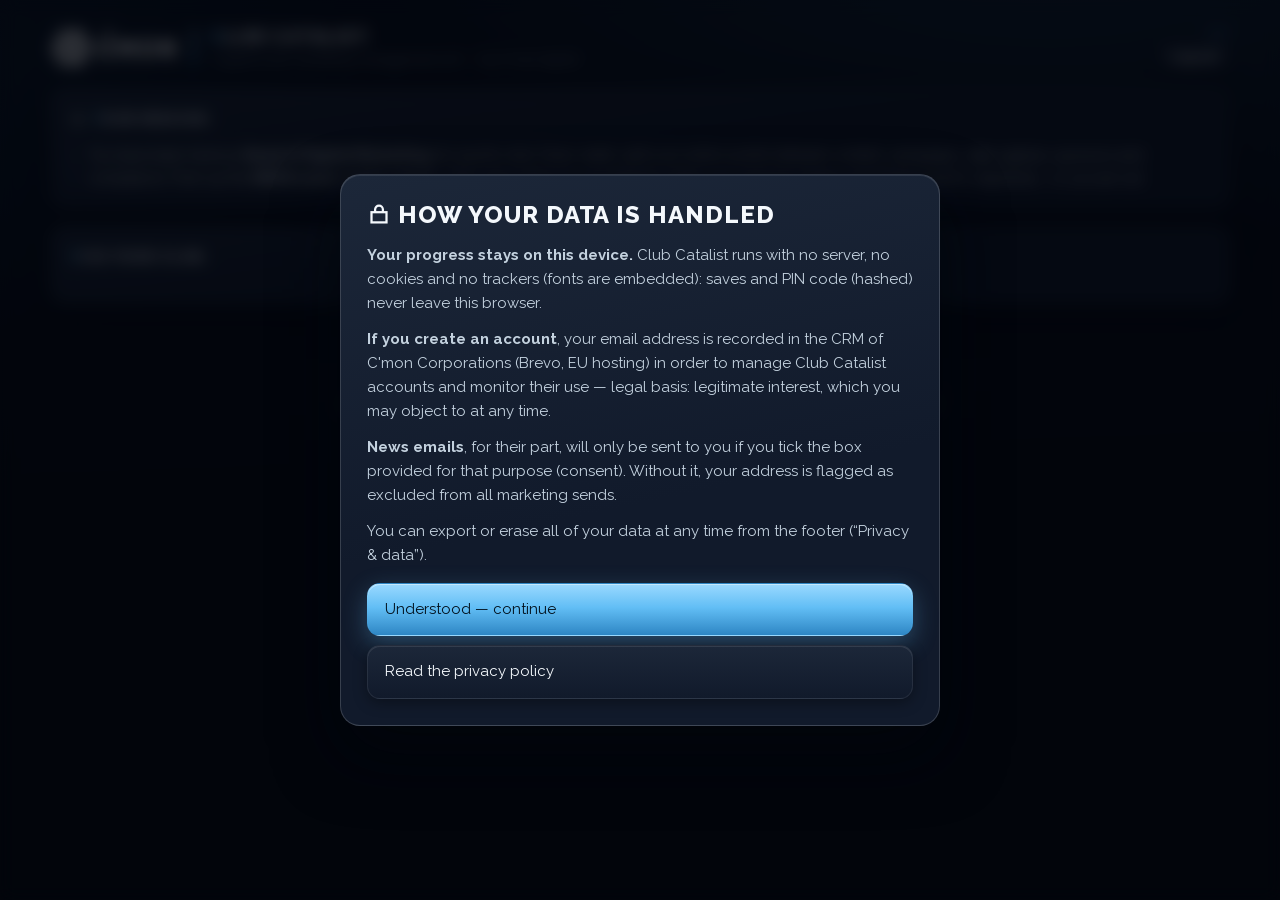
==== commit d6c8703a: "P6 : le jeu en français, allemand et anglais Moteur : le français reste la langue source — il est éc" ====
--- a/index.html
+++ b/index.html
@@ -426,6 +426,14 @@
 .calc-note{font-size:var(--t0);color:var(--ink-3);line-height:1.5;padding:2px 0 6px}
 .kpi .lbl .info-btn{width:16px;height:16px;font-size:10.5px;vertical-align:-.18em;margin-left:5px}
 
+/* Sélecteur de langue */
+.lang-switch{display:inline-flex;gap:3px;margin-top:12px;padding:3px;border-radius:99px;
+  border:1px solid var(--edge);background:var(--sunken)}
+.lang-btn{padding:4px 13px;border-radius:99px;border:1px solid transparent;background:none;
+  color:var(--ink-3);font-family:inherit;font-size:11px;font-weight:800;letter-spacing:.09em;cursor:pointer}
+.lang-btn:hover{color:var(--ink-2)}
+.lang-btn.on{background:var(--brand-soft);border-color:var(--brand-line);color:var(--brand-2)}
+
 /* Carte de partage */
 .share-preview{display:block;width:100%;height:auto;border-radius:var(--r);
   border:1px solid var(--edge-lit);box-shadow:var(--shadow);margin:6px 0 2px}
@@ -571,42 +579,44 @@
       <div class="brand">
         <div>
           <h1 style="font-size:19px"><span class="sig-cap">C</span>LUB CATALIST<span class="sig-cap">.</span></h1>
-          <div class="sub">Simulateur de gestion marketing d'un club de sport — by C'mon Sports</div>
+          <div class="sub" data-i18n="ui.tagline">Simulateur de gestion marketing d'un club de sport — by C'mon Sports</div>
         </div>
       </div>
     </header>
     <div class="card" style="max-width:540px; margin:30px auto 14px">
-      <h3><i class=ic-user></i> <span><span class="sig-cap">Q</span>UI JOUE ?</span></h3>
+      <h3><i class=ic-user></i> <span data-i18n="ui.login.who"><span class="sig-cap">Q</span>UI JOUE ?</span></h3>
       <div id="profiles-list"></div>
       <div style="border-top:1px solid var(--border); margin-top:14px; padding-top:14px">
-        <div style="font-size:12px; color:var(--muted); font-weight:700; text-transform:uppercase; letter-spacing:.06em; margin-bottom:8px">Créer un compte</div>
+        <div style="font-size:12px; color:var(--muted); font-weight:700; text-transform:uppercase; letter-spacing:.06em; margin-bottom:8px" data-i18n="ui.login.create">Créer un compte</div>
         <div style="display:flex; flex-direction:column; gap:8px">
-          <input type="text" id="new-email" maxlength="80" inputmode="email" autocomplete="email" placeholder="Adresse e-mail">
-          <input type="text" id="new-pseudo" maxlength="20" placeholder="Pseudo affiché (optionnel)">
-          <input type="text" id="new-org" maxlength="60" autocomplete="organization" placeholder="Votre organisation — club, ligue… (optionnel)">
-          <select id="new-role" aria-label="Votre rôle">
-            <option value="">Votre rôle (optionnel)</option>
-            <option>Direction générale</option>
-            <option>Marketing & communication</option>
-            <option>Sponsoring & commercial</option>
-            <option>Data & billetterie</option>
-            <option>Autre</option>
+          <input type="text" id="new-email" maxlength="80" inputmode="email" autocomplete="email" placeholder="Adresse e-mail" data-i18n-ph="ui.login.ph.email">
+          <input type="text" id="new-pseudo" maxlength="20" placeholder="Pseudo affiché (optionnel)" data-i18n-ph="ui.login.ph.pseudo">
+          <input type="text" id="new-org" maxlength="60" autocomplete="organization" placeholder="Votre organisation — club, ligue… (optionnel)" data-i18n-ph="ui.login.ph.org">
+          <select id="new-role" aria-label="Votre rôle" data-i18n-aria="ui.login.role.aria">
+            <!-- Les valeurs restent en français : elles partent dans JOB_TITLE
+                 au CRM, où elles doivent rester comparables d'une langue à l'autre. -->
+            <option value="" data-i18n="ui.login.role.empty">Votre rôle (optionnel)</option>
+            <option value="Direction générale" data-i18n="ui.login.role.dg">Direction générale</option>
+            <option value="Marketing &amp; communication" data-i18n="ui.login.role.mkt">Marketing &amp; communication</option>
+            <option value="Sponsoring &amp; commercial" data-i18n="ui.login.role.spo">Sponsoring &amp; commercial</option>
+            <option value="Data &amp; billetterie" data-i18n="ui.login.role.data">Data &amp; billetterie</option>
+            <option value="Autre" data-i18n="ui.login.role.other">Autre</option>
           </select>
-          <input type="password" id="new-pin" maxlength="8" inputmode="numeric" placeholder="Code PIN 4-8 chiffres (optionnel)">
+          <input type="password" id="new-pin" maxlength="8" inputmode="numeric" placeholder="Code PIN 4-8 chiffres (optionnel)" data-i18n-ph="ui.login.ph.pin">
           <label style="display:flex; gap:8px; align-items:flex-start; font-size:12px; color:var(--muted); line-height:1.5; cursor:pointer">
             <input type="checkbox" id="new-optin" style="margin-top:2px; accent-color:#62BEF5">
-            <span>J'accepte de recevoir les actualités C'mon Sports par e-mail. <b style="color:var(--text)">Optionnel</b> —
+            <span data-i18n="ui.login.optin">J'accepte de recevoir les actualités C'mon Sports par e-mail. <b style="color:var(--text)">Optionnel</b> —
             sans cette case, aucune campagne ne me sera envoyée.<br>
             <span style="font-size:11px">Dans tous les cas, la création du compte enregistre mon adresse dans le CRM
             de C'mon Corporations (Brevo, hébergement UE) pour la gestion des comptes Club Catalist.
             <a id="optin-privacy" style="color:var(--accent);cursor:pointer;text-decoration:underline">En savoir plus</a></span></span>
           </label>
-          <button class="primary" id="btn-create-profile">Créer le compte</button>
+          <button class="primary" id="btn-create-profile" data-i18n="ui.login.submit">Créer le compte</button>
           <div id="create-error" style="font-size:12px; color:var(--bad)"></div>
         </div>
       </div>
     </div>
-    <p style="max-width:540px; margin:0 auto; font-size:12px; color:var(--muted); text-align:center; line-height:1.6">
+    <p style="max-width:540px; margin:0 auto; font-size:12px; color:var(--muted); text-align:center; line-height:1.6" data-i18n="ui.login.note">
       <i class=ic-lock></i> Vos sauvegardes et votre code PIN (haché) restent <b style="color:var(--text)">dans ce navigateur</b>.
       Votre adresse e-mail est enregistrée dans le CRM de C'mon Corporations (Brevo, UE) à la création du compte ;
       les e-mails d'actualités ne partent que si vous cochez la case.
@@ -621,17 +631,17 @@
         <div class="sep"></div>
         <div>
           <h1 style="font-size:19px"><span class="sig-cap">C</span>LUB CATALIST<span class="sig-cap">.</span></h1>
-          <div class="sub">Simulateur de gestion marketing d'un club de sport — by C'mon Sports</div>
+          <div class="sub" data-i18n="ui.tagline">Simulateur de gestion marketing d'un club de sport — by C'mon Sports</div>
         </div>
       </div>
       <div class="meta">
         <span class="user-chip" id="setup-user"></span>
-        <button id="btn-logout-setup" style="font-size:12px;padding:4px 10px">Se déconnecter</button>
+        <button id="btn-logout-setup" style="font-size:12px;padding:4px 10px" data-i18n="ui.logout">Se déconnecter</button>
       </div>
     </header>
     <div class="card">
-      <h3><i class=ic-target></i> <span><span class="sig-cap">V</span>OTRE MISSION.</span></h3>
-      <p class="blue-rule" style="font-size:14px; color:var(--muted); line-height:1.6">
+      <h3><i class=ic-target></i> <span data-i18n="ui.setup.mission.title"><span class="sig-cap">V</span>OTRE MISSION.</span></h3>
+      <p class="blue-rule" style="font-size:14px; color:var(--muted); line-height:1.6" data-i18n="ui.setup.mission.body">
         Vous êtes recruté·e comme <b style="color:var(--text)">Responsable Marketing Digital</b> d'un club de sport.
         Chaque semaine, répartissez vos points d'action entre contenu, campagnes, collecte de données, sponsors et conformité.
         Faites progresser le <b style="color:var(--text)">score DMOS</b> (maturité digitale, /60), valorisez votre fanbase,
@@ -639,7 +649,7 @@
       </p>
     </div>
     <div class="card">
-      <h3><span><span class="sig-cap">C</span>HOISISSEZ VOTRE CLUB.</span></h3>
+      <h3><span data-i18n="ui.setup.pick"><span class="sig-cap">C</span>HOISISSEZ VOTRE CLUB.</span></h3>
       <div class="setup-clubs" id="setup-clubs"></div>
     </div>
     <div id="resume-zone"></div>
@@ -662,9 +672,9 @@
         <div id="hdr-cert"></div>
         <div style="margin-top:4px">
           <span class="user-chip" id="game-user"></span>
-          <button id="btn-save" style="font-size:12px;padding:4px 10px"><i class=ic-save></i> Sauvegarder</button>
-          <button id="btn-reset" style="font-size:12px;padding:4px 10px"><i class=ic-trash></i> Nouvelle partie</button>
-          <button id="btn-logout-game" style="font-size:12px;padding:4px 10px">Déconnexion</button>
+          <button id="btn-save" style="font-size:12px;padding:4px 10px" data-i18n="ui.btn.save"><i class=ic-save></i> Sauvegarder</button>
+          <button id="btn-reset" style="font-size:12px;padding:4px 10px" data-i18n="ui.btn.newgame"><i class=ic-trash></i> Nouvelle partie</button>
+          <button id="btn-logout-game" style="font-size:12px;padding:4px 10px" data-i18n="ui.btn.logout">Déconnexion</button>
         </div>
       </div>
     </header>
@@ -673,11 +683,11 @@
     <div class="kpis" id="kpis"></div>
 
     <div class="tabs">
-      <button data-tab="dashboard" class="active"><i class=ic-chart></i> Tableau de bord</button>
+      <button data-tab="dashboard" class="active" data-i18n="ui.tab.dashboard"><i class=ic-chart></i> Tableau de bord</button>
       <button data-tab="dmos"><i class=ic-gauge></i> DMOS</button>
-      <button data-tab="sponsors"><i class=ic-deal></i> Sponsors</button>
+      <button data-tab="sponsors" data-i18n="ui.tab.sponsors"><i class=ic-deal></i> Sponsors</button>
       <button data-tab="cmon"><i class=ic-launch></i> C'mon Sports</button>
-      <button data-tab="history"><i class=ic-clock></i> Historique</button>
+      <button data-tab="history" data-i18n="ui.tab.history"><i class=ic-clock></i> Historique</button>
     </div>
 
     <!-- ------ TAB: DASHBOARD ------ -->
@@ -686,24 +696,24 @@
       <div class="grid2">
         <div>
           <div class="card">
-            <h3><i class=ic-bolt></i> <span><span class="sig-cap">A</span>CTIONS DE LA SEMAINE.</span> <span class="tag">3 points d'action</span></h3>
+            <h3><i class=ic-bolt></i> <span data-i18n="ui.dash.actions"><span class="sig-cap">A</span>CTIONS DE LA SEMAINE.</span> <span class="tag" data-i18n="ui.dash.ap3">3 points d'action</span></h3>
             <div class="ap-bar">
-              <span>Points d'action :</span>
+              <span data-i18n="ui.dash.aplabel">Points d'action :</span>
               <div class="ap-dots" id="ap-dots"></div>
             </div>
             <div id="actions-list"></div>
             <button class="primary" id="btn-advance" style="width:100%; margin-top:10px; padding:12px; font-size:15px">
-              <i class=ic-play></i> Jouer la semaine
+              <span data-i18n="ui.dash.play"><i class=ic-play></i> Jouer la semaine</span>
             </button>
           </div>
         </div>
         <div>
           <div class="card">
-            <h3><i class=ic-target></i> <span><span class="sig-cap">O</span>BJECTIFS DE LA SAISON.</span> <span class="tag" id="obj-tag">comité directeur</span></h3>
+            <h3><i class=ic-target></i> <span data-i18n="ui.dash.objectives"><span class="sig-cap">O</span>BJECTIFS DE LA SAISON.</span> <span class="tag" id="obj-tag" data-i18n="ui.dash.board">comité directeur</span></h3>
             <ul class="objectives" id="objectives"></ul>
           </div>
           <div class="card">
-            <h3><i class=ic-news></i> <span><span class="sig-cap">J</span>OURNAL.</span></h3>
+            <h3><i class=ic-news></i> <span data-i18n="ui.dash.log"><span class="sig-cap">J</span>OURNAL.</span></h3>
             <div class="log" id="log"></div>
           </div>
         </div>
@@ -714,25 +724,25 @@
     <div id="tab-dmos" class="hidden">
       <div class="grid2">
         <div class="card">
-          <h3><i class=ic-gauge></i> <span><span class="sig-cap">S</span>CORE DMOS.</span><button class="info-btn" id="dmos-info" aria-label="Qu'est-ce que le DMOS ?" title="Qu'est-ce que le DMOS ?">i</button><span class="tag">Digital Maturity &amp; Operations Score</span></h3>
-          <p style="font-size:13px;color:var(--muted);margin-bottom:14px;line-height:1.5">
+          <h3><i class=ic-gauge></i> <span data-i18n="ui.dmos.title"><span class="sig-cap">S</span>CORE DMOS.</span><button class="info-btn" id="dmos-info" aria-label="Qu'est-ce que le DMOS ?" title="Qu'est-ce que le DMOS ?">i</button><span class="tag">Digital Maturity &amp; Operations Score</span></h3>
+          <p style="font-size:13px;color:var(--muted);margin-bottom:14px;line-height:1.5" data-i18n="ui.dmos.intro">
             6 piliers notés sur 10. Un score total ≥ 45/60 débloque la <b style="color:var(--gold)">certification Gold</b>
             (sponsors plus généreux, prospection facilitée). ≥ 30/60 : certification Silver.
           </p>
           <div id="dmos-meters"></div>
           <div style="margin-top:14px; font-size:15px">
-            Total : <b id="dmos-total" style="font-size:20px"></b> / 60 &nbsp; <span id="dmos-badge"></span>
+            <span data-i18n="ui.dmos.total">Total :</span> <b id="dmos-total" style="font-size:20px"></b> / 60 &nbsp; <span id="dmos-badge"></span>
           </div>
         </div>
         <div class="card">
-          <h3><i class=ic-beaker></i> <span><span class="sig-cap">F</span>AN LAB — VALORISATION DE LA FANBASE.</span></h3>
-          <p style="font-size:13px;color:var(--muted);line-height:1.5">
+          <h3><i class=ic-beaker></i> <span data-i18n="ui.fanlab.title"><span class="sig-cap">F</span>AN LAB — VALORISATION DE LA FANBASE.</span></h3>
+          <p style="font-size:13px;color:var(--muted);line-height:1.5" data-i18n="ui.fanlab.intro">
             La valeur économique de votre communauté dépend du nombre de contacts qualifiés,
             de la qualité des données et de l'engagement. C'est l'argument n°1 face aux sponsors.
           </p>
           <div style="text-align:center; padding:18px 0">
             <div style="font-size:34px; font-weight:800; color:var(--accent)" id="fanlab-value"></div>
-            <div style="font-size:12px; color:var(--muted)">valeur estimée de la fanbase</div>
+            <div style="font-size:12px; color:var(--muted)" data-i18n="ui.fanlab.caption">valeur estimée de la fanbase</div>
           </div>
           <div id="fanlab-details" style="font-size:13px; color:var(--muted); line-height:1.8"></div>
         </div>
@@ -742,12 +752,12 @@
     <!-- ------ TAB: SPONSORS ------ -->
     <div id="tab-sponsors" class="hidden">
       <div class="card">
-        <h3><i class=ic-deal></i> <span><span class="sig-cap">P</span>ORTEFEUILLE SPONSORS.</span></h3>
+        <h3><i class=ic-deal></i> <span data-i18n="ui.spons.title"><span class="sig-cap">P</span>ORTEFEUILLE SPONSORS.</span></h3>
         <table>
-          <thead><tr><th>Sponsor</th><th>Secteur</th><th>Montant / saison</th><th>Satisfaction</th><th>Contrat</th></tr></thead>
+          <thead><tr><th data-i18n="ui.spons.th.name">Sponsor</th><th data-i18n="ui.spons.th.sector">Secteur</th><th data-i18n="ui.spons.th.amount">Montant / saison</th><th data-i18n="ui.spons.th.sat">Satisfaction</th><th data-i18n="ui.spons.th.contract">Contrat</th></tr></thead>
           <tbody id="sponsor-rows"></tbody>
         </table>
-        <p style="font-size:12px; color:var(--muted); margin-top:10px; line-height:1.5">
+        <p style="font-size:12px; color:var(--muted); margin-top:10px; line-height:1.5" data-i18n="ui.spons.hint">
           <i class=ic-bulb></i> L'action « Activation sponsor » augmente la satisfaction. En fin de saison, les sponsors satisfaits (≥ 60 %)
           renouvellent — parfois à la hausse. L'action « Prospection sponsor » peut décrocher un nouveau contrat :
           les chances dépendent du score DMOS et de la valeur Fan Lab.
@@ -758,8 +768,8 @@
     <!-- ------ TAB: C'MON SPORTS ------ -->
     <div id="tab-cmon" class="hidden">
       <div class="card">
-        <h3><i class=ic-launch></i> <span><span class="sig-cap">C</span>'MON SPORTS — VOTRE PARTENAIRE DATA & MARKETING.</span></h3>
-        <p class="blue-rule" style="font-size:13px;color:var(--muted);line-height:1.6;margin-bottom:14px">
+        <h3><i class=ic-launch></i> <span data-i18n="ui.cmon.title"><span class="sig-cap">C</span>'MON SPORTS — VOTRE PARTENAIRE DATA & MARKETING.</span></h3>
+        <p class="blue-rule" style="font-size:13px;color:var(--muted);line-height:1.6;margin-bottom:14px" data-i18n="ui.cmon.intro">
           Un club peut tout faire seul — mais il avance à l'aveugle. C'mon Sports révèle ce que vous ne
           voyez pas (scores DMOS exacts, valeur économique de la fanbase, santé de vos données) et
           structure votre croissance. Chaque service activé transforme durablement votre tableau de bord.
@@ -771,18 +781,19 @@
     <!-- ------ TAB: HISTORY ------ -->
     <div id="tab-history" class="hidden">
       <div class="card">
-        <h3><i class=ic-clock></i> <span><span class="sig-cap">B</span>ILANS DE SAISON.</span></h3>
+        <h3><i class=ic-clock></i> <span data-i18n="ui.hist.title"><span class="sig-cap">B</span>ILANS DE SAISON.</span></h3>
         <div id="history-list" style="font-size:13px; color:var(--muted)">Aucune saison terminée pour l'instant.</div>
       </div>
     </div>
 
   </div>
 
-  <div class="footer-note"><svg class="cmon-icon" viewBox="210 210 545 465" fill="#62bdf4" xmlns="http://www.w3.org/2000/svg" role="img" aria-label="C’mon Sports"><polygon class="cls-1" points="397.1 586.91 371.5 543.31 311.66 441.39 324.56 419.15 278.89 341.37 220.93 442.04 352.01 665.28 469.15 665.41 423.07 586.93 397.1 586.91"/><polygon class="cls-1" points="537.9 295.62 563.77 295.63 648.63 440.05 635.72 462.4 681.35 540.11 739.25 439.74 608.59 217.18 466.77 217.28 421.28 296.14 577.81 562.8 563.95 586.83 539.86 586.87 382.42 318.72 440.9 217.33 350.43 217.35 291.76 319.07 495 665.23 609.34 665.27 668.48 562.52 525 318.04 537.9 295.62"/></svg><div style="margin-top:8px">Club Catalist — prototype v7 · l'écosystème C'mon Sports en jeu · sauvegarde locale automatique en fin de semaine</div>
+  <div class="footer-note"><svg class="cmon-icon" viewBox="210 210 545 465" fill="#62bdf4" xmlns="http://www.w3.org/2000/svg" role="img" aria-label="C’mon Sports"><polygon class="cls-1" points="397.1 586.91 371.5 543.31 311.66 441.39 324.56 419.15 278.89 341.37 220.93 442.04 352.01 665.28 469.15 665.41 423.07 586.93 397.1 586.91"/><polygon class="cls-1" points="537.9 295.62 563.77 295.63 648.63 440.05 635.72 462.4 681.35 540.11 739.25 439.74 608.59 217.18 466.77 217.28 421.28 296.14 577.81 562.8 563.95 586.83 539.86 586.87 382.42 318.72 440.9 217.33 350.43 217.35 291.76 319.07 495 665.23 609.34 665.27 668.48 562.52 525 318.04 537.9 295.62"/></svg><div style="margin-top:8px" data-i18n="ui.footer.note">Club Catalist — prototype v7 · l'écosystème C'mon Sports en jeu · sauvegarde locale automatique en fin de semaine</div>
+    <div id="lang-switch" class="lang-switch" role="group" aria-label="Langue / Sprache / Language"></div>
     <div class="footer-links">
-      <a id="link-privacy"><i class=ic-lock></i> Confidentialité & données (RGPD / nLPD)</a> ·
-      <a id="link-export">Exporter mes données</a> ·
-      <a id="link-delete">Supprimer mon profil</a><span id="admin-wrap" style="display:none"> ·
+      <a id="link-privacy" data-i18n="ui.footer.privacy"><i class=ic-lock></i> Confidentialité & données (RGPD / nLPD)</a> ·
+      <a id="link-export" data-i18n="ui.footer.export">Exporter mes données</a> ·
+      <a id="link-delete" data-i18n="ui.footer.delete">Supprimer mon profil</a><span id="admin-wrap" style="display:none"> ·
       <a id="link-admin" style="color:var(--muted)"><i class=ic-sliders></i> Admin</a></span>
     </div></div>
 </div>
@@ -799,6 +810,97 @@
 
 /* Stockage 100 % local (localStorage) — aucune donnée ne quitte le navigateur.
    Sauvegardes par profil ; l'ancienne clé unique sert à la migration. */
+/* ================= Langues (P6) ==================================
+   Le français est la langue source : il reste écrit en clair dans le
+   balisage, dans les tables de contenu et à l'appel de tr() — le fichier
+   se relit donc sans dictionnaire. Les autres langues le remplacent au
+   démarrage depuis TX. Changer de langue recharge la page : l'état de la
+   partie vit dans localStorage, rien n'est perdu, et on évite d'avoir à
+   re-rendre chaque écran déjà construit. */
+const LANGS = [
+  { id:"fr", label:"Français", short:"FR" },
+  { id:"de", label:"Deutsch",  short:"DE" },
+  { id:"en", label:"English",  short:"EN" },
+];
+const LANG_KEY = "mktclubgm_lang";
+function detectLang() {
+  try {
+    const saved = localStorage.getItem(LANG_KEY);
+    if (saved && LANGS.some(l => l.id === saved)) return saved;
+    const nav = String(navigator.language || "fr").slice(0, 2).toLowerCase();
+    if (LANGS.some(l => l.id === nav)) return nav;
+  } catch (e) {}
+  return "fr";
+}
+let lang = detectLang();
+
+/* tr(clé, variables, texteFrançais)
+   Le troisième argument porte la version française : elle sert de source
+   ET de repli, si bien qu'une clé manquante dégrade proprement au lieu
+   d'afficher un identifiant technique. Variables : {nom} des deux côtés. */
+function tr(key, vars, fr) {
+  const pack = TX[lang];
+  let s = (lang !== "fr" && pack && pack[key] != null) ? pack[key] : (fr != null ? fr : key);
+  if (vars) for (const k in vars) s = s.split("{" + k + "}").join(vars[k]);
+  return s;
+}
+function setLang(id) {
+  if (!LANGS.some(l => l.id === id) || id === lang) return;
+  try { localStorage.setItem(LANG_KEY, id); } catch (e) {}
+  // Le profil suit la langue choisie : la prochaine synchro portera CC_LANG.
+  if (currentUser) {
+    const users = loadUsers();
+    const u = users.find(x => x.id === currentUser.id);
+    if (u) { u.lang = id; saveUsers(users); }
+  }
+  location.reload();
+}
+
+/* Remplace le texte des tables de contenu (le français y est déjà). */
+function localizeContent() {
+  if (lang === "fr") return;
+  const put = (o, field, key) => { const v = tr(key, null, null); if (v !== key) o[field] = v; };
+  CLUBS.forEach(c => ["name","sport","desc"].forEach(f => put(c, f, `club.${c.id}.${f}`)));
+  PILLARS.forEach(pl => ["label","hint"].forEach(f => put(pl, f, `pillar.${pl.key}.${f}`)));
+  ACTIONS.forEach(a => ["name","desc"].forEach(f => put(a, f, `action.${a.id}.${f}`)));
+  SERVICES.forEach(s => ["name","subLabel","btnLabel","pitch","effect"].forEach(f => put(s, f, `svc.${s.id}.${f}`)));
+  DIFFICULTIES.forEach(d => ["name","desc"].forEach(f => put(d, f, `diff.${d.id}.${f}`)));
+  DECISIONS.forEach(d => {
+    ["title","text"].forEach(f => put(d, f, `dec.${d.id}.${f}`));
+    (d.choices || []).forEach((ch, j) => ["label","sub"].forEach(f => put(ch, f, `dec.${d.id}.c${j}.${f}`)));
+  });
+}
+
+/* Remplace le balisage statique porteur de data-i18n. */
+function localizeDom(root) {
+  if (lang === "fr") return;
+  const scope = root || document;
+  scope.querySelectorAll("[data-i18n]").forEach(el => {
+    const v = tr(el.dataset.i18n, null, null);
+    if (v !== el.dataset.i18n) el.innerHTML = v;
+  });
+  scope.querySelectorAll("[data-i18n-ph]").forEach(el => {
+    const v = tr(el.dataset.i18nPh, null, null);
+    if (v !== el.dataset.i18nPh) el.placeholder = v;
+  });
+  scope.querySelectorAll("[data-i18n-aria]").forEach(el => {
+    const v = tr(el.dataset.i18nAria, null, null);
+    if (v !== el.dataset.i18nAria) el.setAttribute("aria-label", v);
+  });
+  document.documentElement.lang = lang;
+  const slogan = tr("ui.tagline", null, null);
+  if (slogan !== "ui.tagline") document.title = "Club Catalist — " + slogan.replace(/<[^>]+>/g, "");
+}
+
+function renderLangSwitch() {
+  const box = document.getElementById("lang-switch");
+  if (!box) return;
+  box.innerHTML = LANGS.map(l =>
+    `<button class="lang-btn${l.id === lang ? " on" : ""}" data-lang="${l.id}"
+       aria-label="${esc(l.label)}"${l.id === lang ? ' aria-current="true"' : ""}>${l.short}</button>`).join("");
+  box.querySelectorAll("button").forEach(b => { b.onclick = () => setLang(b.dataset.lang); });
+}
+
 const LEGACY_SAVE_KEY = "mktclubgm1";
 const USERS_KEY = "mktclubgm_users";
 const CONSENT_KEY = "mktclubgm_consent";
@@ -919,68 +1021,68 @@
   { id:"viral", weight:10, cond:s=>true, run(s){
       const gain = Math.round(s.fans * 0.03);
       s.fans += gain; s.engagement = clamp(s.engagement + 4, 0, 100);
-      log(s, `<i class=ic-pulse></i> Une vidéo des coulisses devient virale ! +${fmt(gain)} fans, engagement en hausse.`, "good");
+      log(s, tr("msg.adf382", {v0: fmt(gain)}, `<i class=ic-pulse></i> Une vidéo des coulisses devient virale ! +{v0} fans, engagement en hausse.`), "good");
   }},
   { id:"badbuzz", weight:8, cond:s=>true, run(s){
       s.engagement = clamp(s.engagement - 6, 0, 100);
       s.boardConfidence = clamp(s.boardConfidence - 4, 0, 100);
-      log(s, `<i class=ic-alert></i> Bad buzz : un joueur dérape en interview. Engagement et confiance du comité en baisse.`, "bad");
+      log(s, tr("msg.5af7d9", null, `<i class=ic-alert></i> Bad buzz : un joueur dérape en interview. Engagement et confiance du comité en baisse.`), "bad");
   }},
   { id:"rgpdcheck", weight:8, cond:s=>true, run(s){
       if (s.dmos.conformite >= 6) {
         s.boardConfidence = clamp(s.boardConfidence + 3, 0, 100);
-        log(s, `<i class=ic-shield></i> Contrôle du préposé à la protection des données : tout est en règle. Le comité apprécie.`, "good");
+        log(s, tr("msg.fe2d3a", null, `<i class=ic-shield></i> Contrôle du préposé à la protection des données : tout est en règle. Le comité apprécie.`), "good");
       } else {
         const fine = 4000 + s.dmos.conformite * -300 + 3000;
         s.budget -= fine;
         s.boardConfidence = clamp(s.boardConfidence - 6, 0, 100);
-        log(s, `<i class=ic-scale></i> Contrôle RGPD : consentements manquants. Amende de ${fmt(fine)} CHF. Investissez dans la conformité !`, "bad");
+        log(s, tr("msg.b8c732", {v0: fmt(fine)}, `<i class=ic-scale></i> Contrôle RGPD : consentements manquants. Amende de {v0} CHF. Investissez dans la conformité !`), "bad");
       }
   }},
   { id:"media", weight:9, cond:s=>s.engagement >= 50, run(s){
       const gain = Math.round(s.fans * 0.02);
       s.fans += gain;
-      log(s, `<i class=ic-broadcast></i> La télé régionale consacre un reportage au club. +${fmt(gain)} fans.`, "good");
+      log(s, tr("msg.a22797", {v0: fmt(gain)}, `<i class=ic-broadcast></i> La télé régionale consacre un reportage au club. +{v0} fans.`), "good");
   }},
   { id:"churn", weight:7, cond:s=>s.dataQuality < 5 && !s.services.datafactory, run(s){
       const loss = Math.round(s.contacts * 0.05);
       s.contacts -= loss;
-      log(s, `<i class=ic-trash></i> Base de données mal entretenue : ${fmt(loss)} contacts obsolètes (hard bounces). La qualité des données compte !`, "warn");
+      log(s, tr("msg.c41e55", {v0: fmt(loss)}, `<i class=ic-trash></i> Base de données mal entretenue : {v0} contacts obsolètes (hard bounces). La qualité des données compte !`), "warn");
   }},
   { id:"sponsorimpat", weight:7, cond:s=>s.sponsors.length>0, run(s){
       const sp = pick(s.sponsors);
       sp.satisfaction = clamp(sp.satisfaction - 10, 0, 100);
-      log(s, `<i class=ic-alert></i> ${sp.name} se plaint du manque de visibilité. Satisfaction en baisse — prévoyez une activation.`, "warn");
+      log(s, tr("msg.b46eec", {v0: sp.name}, `<i class=ic-alert></i> {v0} se plaint du manque de visibilité. Satisfaction en baisse — prévoyez une activation.`), "warn");
   }},
   { id:"intern", weight:6, cond:s=>true, run(s){
       s.engagement = clamp(s.engagement + 3, 0, 100);
-      log(s, `<i class=ic-clipboard></i> Un·e stagiaire en marketing sportif très motivé·e rejoint l'équipe. Petit boost d'engagement.`, "good");
+      log(s, tr("msg.1cd59f", null, `<i class=ic-clipboard></i> Un·e stagiaire en marketing sportif très motivé·e rejoint l'équipe. Petit boost d'engagement.`), "good");
   }},
   /* --- Partner manager C'mon Sports : présent si au moins un service est actif --- */
   { id:"pmCall", weight:8, cond:s=>anyServiceActive(s), run(s){
       s.engagement = clamp(s.engagement + 2, 0, 100);
       s.boardConfidence = clamp(s.boardConfidence + 2, 0, 100);
-      log(s, `<i class=ic-userplus></i> Point mensuel avec votre partner manager C'mon Sports : quelques quick wins identifiés et un comité rassuré par le pilotage pro.`, "good");
+      log(s, tr("msg.0c1904", null, `<i class=ic-userplus></i> Point mensuel avec votre partner manager C'mon Sports : quelques quick wins identifiés et un comité rassuré par le pilotage pro.`), "good");
   }},
   { id:"pmBenchmark", weight:6, cond:s=>s.services.audited, run(s){
       const weakest = PILLARS.reduce((min,pl)=> s.dmos[pl.key] < s.dmos[min.key] ? pl : min, PILLARS[0]);
-      log(s, `<i class=ic-chart></i> Benchmark C'mon Sports : sur le pilier « ${weakest.label} », les clubs comparables font mieux que vous. La roadmap suggère d'y consacrer votre prochaine formation.`, "warn");
+      log(s, tr("msg.fa5717", {v0: weakest.label}, `<i class=ic-chart></i> Benchmark C'mon Sports : sur le pilier « {v0} », les clubs comparables font mieux que vous. La roadmap suggère d'y consacrer votre prochaine formation.`), "warn");
   }},
   /* --- Scénarios d'ego : plus fréquents quand le comité est difficile --- */
   { id:"presiTweet", weight:9, ego:true, cond:s=>true, run(s){
       s.engagement = clamp(s.engagement - 5, 0, 100);
       s.sponsors.forEach(sp=>sp.satisfaction=clamp(sp.satisfaction-5,0,100));
-      log(s, `<i class=ic-alert></i> Le président dérape sur les réseaux en taclant l'arbitrage. Vous passez la semaine à éteindre l'incendie.`, "bad");
+      log(s, tr("msg.86f0ed", null, `<i class=ic-alert></i> Le président dérape sur les réseaux en taclant l'arbitrage. Vous passez la semaine à éteindre l'incendie.`), "bad");
   }},
   { id:"coachPress", weight:7, ego:true, cond:s=>true, run(s){
       s.boardConfidence = clamp(s.boardConfidence - 4, 0, 100);
       s.engagement = clamp(s.engagement - 2, 0, 100);
-      log(s, `<i class=ic-broadcast></i> En conférence de presse, le coach déclare que « le marketing ne comprend rien au sport ». Ambiance au club.`, "bad");
+      log(s, tr("msg.07c089", null, `<i class=ic-broadcast></i> En conférence de presse, le coach déclare que « le marketing ne comprend rien au sport ». Ambiance au club.`), "bad");
   }},
   { id:"vipLoge", weight:6, ego:true, cond:s=>s.sponsors.length>0, run(s){
       s.budget -= 2500;
       s.sponsors.forEach(sp=>sp.satisfaction=clamp(sp.satisfaction-3,0,100));
-      log(s, `<i class=ic-glass></i> Le président installe ses amis d'enfance en loge VIP… aux places réservées à vos sponsors. −2 500 CHF et des excuses à présenter.`, "warn");
+      log(s, tr("msg.582e73", null, `<i class=ic-glass></i> Le président installe ses amis d'enfance en loge VIP… aux places réservées à vos sponsors. −2 500 CHF et des excuses à présenter.`), "warn");
   }},
 ];
 
@@ -993,10 +1095,10 @@
       { label:"Accepter le partenariat", sub:"−6 000 CHF · forte chance de croissance fans/engagement",
         run(s){ s.budget-=6000;
           if (rnd()<0.75){ const g=Math.round(s.fans*0.05); s.fans+=g; s.engagement=clamp(s.engagement+6,0,100);
-            log(s,`<i class=ic-broadcast></i> Le partenariat influenceur cartonne : +${fmt(g)} fans !`,"good");}
-          else { log(s,`<i class=ic-broadcast></i> Le partenariat influenceur fait un flop. 6 000 CHF envolés.`,"bad"); } } },
+            log(s,tr("msg.8ae278", {v0: fmt(g)}, `<i class=ic-broadcast></i> Le partenariat influenceur cartonne : +{v0} fans !`),"good");}
+          else { log(s,tr("msg.62d2b5", null, `<i class=ic-broadcast></i> Le partenariat influenceur fait un flop. 6 000 CHF envolés.`),"bad"); } } },
       { label:"Décliner poliment", sub:"Aucun risque, aucune récompense",
-        run(s){ log(s,`Vous déclinez la proposition de l'influenceur.`,""); } },
+        run(s){ log(s,tr("msg.89382b", null, `Vous déclinez la proposition de l'influenceur.`),""); } },
     ]},
   { id:"dataleak", weight:5, cond:s=>s.contacts>2000,
     title:"<i class=ic-lock></i> Faille de sécurité détectée",
@@ -1004,11 +1106,11 @@
     choices:[
       { label:"Transparence totale : informer les fans", sub:"−2 000 CHF de gestion de crise · protège la confiance à long terme",
         run(s){ s.budget-=2000; s.engagement=clamp(s.engagement-2,0,100); s.dmos.conformite=clamp(s.dmos.conformite+1,0,10);
-          log(s,`<i class=ic-lock></i> Vous communiquez sur l'incident avec transparence. Les fans apprécient l'honnêteté (+1 conformité DMOS).`,"good"); } },
+          log(s,tr("msg.75c77d", null, `<i class=ic-lock></i> Vous communiquez sur l'incident avec transparence. Les fans apprécient l'honnêteté (+1 conformité DMOS).`),"good"); } },
       { label:"Étouffer l'affaire", sub:"Gratuit… sauf si ça se sait (risque d'amende et de crise)",
         run(s){ if (rnd()<0.4){ s.budget-=9000; s.boardConfidence=clamp(s.boardConfidence-12,0,100); s.engagement=clamp(s.engagement-8,0,100);
-            log(s,`<i class=ic-lock></i> La fuite est révélée par la presse. Amende de 9 000 CHF et crise de confiance majeure.`,"bad"); }
-          else { log(s,`<i class=ic-lock></i> L'incident passe inaperçu. Cette fois.`,"warn"); } } },
+            log(s,tr("msg.cc59b0", null, `<i class=ic-lock></i> La fuite est révélée par la presse. Amende de 9 000 CHF et crise de confiance majeure.`),"bad"); }
+          else { log(s,tr("msg.8041f6", null, `<i class=ic-lock></i> L'incident passe inaperçu. Cette fois.`),"warn"); } } },
     ]},
   { id:"presiPhoto", weight:7, ego:true, cond:s=>true,
     title:"<i class=ic-user></i> L'ego du président",
@@ -1016,10 +1118,10 @@
     choices:[
       { label:"Accepter avec le sourire", sub:"Confiance du comité +7 · engagement −5 (les fans se moquent)",
         run(s){ s.boardConfidence=clamp(s.boardConfidence+7,0,100); s.engagement=clamp(s.engagement-5,0,100);
-          log(s,`<i class=ic-user></i> Le président s'affiche partout. Le comité adore ; les fans détournent les visuels en memes.`,"warn"); } },
+          log(s,tr("msg.2ccfc9", null, `<i class=ic-user></i> Le président s'affiche partout. Le comité adore ; les fans détournent les visuels en memes.`),"warn"); } },
       { label:"Défendre la charte graphique", sub:"Confiance du comité −8 · votre ligne éditoriale reste crédible",
         run(s){ s.boardConfidence=clamp(s.boardConfidence-8,0,100);
-          log(s,`<i class=ic-user></i> Vous refusez poliment. Le président s'en souviendra au prochain comité…`,"bad"); } },
+          log(s,tr("msg.2e19f8", null, `<i class=ic-user></i> Vous refusez poliment. Le président s'en souviendra au prochain comité…`),"bad"); } },
     ]},
   { id:"starImage", weight:6, ego:true, cond:s=>s.budget>6000,
     title:"<i class=ic-trophy></i> La star réclame",
@@ -1027,11 +1129,11 @@
     choices:[
       { label:"Payer la prime", sub:"−5 000 CHF · ses contenus cartonnent (+fans, +engagement)",
         run(s){ s.budget-=5000; const g=Math.round(s.fans*0.02); s.fans+=g; s.engagement=clamp(s.engagement+4,0,100);
-          log(s,`<i class=ic-trophy></i> La star signe. Ses stories font exploser les compteurs : +${fmt(g)} fans.`,"good"); } },
+          log(s,tr("msg.64b5bf", {v0: fmt(g)}, `<i class=ic-trophy></i> La star signe. Ses stories font exploser les compteurs : +{v0} fans.`),"good"); } },
       { label:"Refuser", sub:"Gratuit · risque de clash public (50 %)",
         run(s){ if(rnd()<0.5){ s.engagement=clamp(s.engagement-7,0,100); s.boardConfidence=clamp(s.boardConfidence-4,0,100);
-            log(s,`<i class=ic-trophy></i> La star boude publiquement et like des tweets critiques du club. Bad buzz.`,"bad"); }
-          else log(s,`<i class=ic-trophy></i> L'agent bluffait. La star continue comme avant.`,"good"); } },
+            log(s,tr("msg.7ffa4e", null, `<i class=ic-trophy></i> La star boude publiquement et like des tweets critiques du club. Bad buzz.`),"bad"); }
+          else log(s,tr("msg.73cd3d", null, `<i class=ic-trophy></i> L'agent bluffait. La star continue comme avant.`),"good"); } },
     ]},
   { id:"sponsorControl", weight:5, ego:true, cond:s=>s.sponsors.length>0,
     title:"<i class=ic-target></i> Le sponsor veut tout valider",
@@ -1039,10 +1141,10 @@
     choices:[
       { label:"Accepter le droit de regard", sub:"Satisfaction sponsors +15 · engagement −4 (contenus aseptisés)",
         run(s){ s.sponsors.forEach(sp=>sp.satisfaction=clamp(sp.satisfaction+15,0,100)); s.engagement=clamp(s.engagement-4,0,100);
-          log(s,`<i class=ic-target></i> Vos contenus passent désormais en comité de validation. Les sponsors sont ravis, vos stats un peu moins.`,"warn"); } },
+          log(s,tr("msg.609906", null, `<i class=ic-target></i> Vos contenus passent désormais en comité de validation. Les sponsors sont ravis, vos stats un peu moins.`),"warn"); } },
       { label:"Garder la main sur l'éditorial", sub:"Satisfaction sponsors −12 · confiance comité −3",
         run(s){ s.sponsors.forEach(sp=>sp.satisfaction=clamp(sp.satisfaction-12,0,100)); s.boardConfidence=clamp(s.boardConfidence-3,0,100);
-          log(s,`<i class=ic-target></i> Vous défendez votre ligne éditoriale. Le sponsor grince des dents.`,"warn"); } },
+          log(s,tr("msg.0caeab", null, `<i class=ic-target></i> Vous défendez votre ligne éditoriale. Le sponsor grince des dents.`),"warn"); } },
     ]},
   { id:"derby", weight:6, cond:s=>s.week>4,
     title:"<i class=ic-shield></i> Le derby approche",
@@ -1050,10 +1152,10 @@
     choices:[
       { label:"Grosse opération 360°", sub:"−4 000 CHF · billetterie et engagement boostés au prochain match à domicile",
         run(s){ s.budget-=4000; s.derbyBoost=true;
-          log(s,`<i class=ic-shield></i> Plan derby lancé : affichage, jeu concours, avant-match animé. Le prochain match à domicile sera électrique.`,"good"); } },
+          log(s,tr("msg.f50ace", null, `<i class=ic-shield></i> Plan derby lancé : affichage, jeu concours, avant-match animé. Le prochain match à domicile sera électrique.`),"good"); } },
       { label:"Communication standard", sub:"Gratuit · le comité espérait mieux",
         run(s){ s.boardConfidence=clamp(s.boardConfidence-3,0,100);
-          log(s,`<i class=ic-shield></i> Vous jouez le derby en com' standard. Le comité fait la moue.`,"warn"); } },
+          log(s,tr("msg.e55549", null, `<i class=ic-shield></i> Vous jouez le derby en com' standard. Le comité fait la moue.`),"warn"); } },
     ]},
 ];
 
@@ -1128,12 +1230,12 @@
   if (state.budget < upfront) return;
   state.budget -= upfront;
   const MSG = {
-    audit: `<i class=ic-launch></i> Audit DMOS commandé auprès de C'mon Sports (${fmtCHF(upfront)}). Kick-off cette semaine — rapport dans ${svc.duration} semaines.`,
-    fanlabInsight: `<i class=ic-launch></i> Fan Lab Insight livré (${fmtCHF(upfront)}) : qualité de vos données CRM et pénétration du bassin enfin mesurées.`,
-    fanlabPro: `<i class=ic-launch></i> Fan Lab Pro livré (${fmtCHF(upfront)}) : votre audience a désormais une valeur chiffrée, ROI ticketing et merchandising optimisés. Vos sponsors vont adorer.`,
-    datafactory: `<i class=ic-launch></i> Data Factory activé (2 000 CHF/mois) : base nettoyée, procédures en place. Qualité +1, dégradation stoppée.`,
-    bluepenguin: `<i class=ic-launch></i> Blue Penguin intégré (${fmtCHF(upfront)} + 1 500 CHF/mois) : le programme de fidélité tokenisé est en ligne.`,
-    griddy: `<i class=ic-launch></i> Griddy Picks intégré (${fmtCHF(upfront)} + 500 CHF/jour de match) : le jeu de pronostics collecte ses premiers contacts.`,
+    audit: tr("ui.57e497", {v0: fmtCHF(upfront), v1: svc.duration}, `<i class=ic-launch></i> Audit DMOS commandé auprès de C'mon Sports ({v0}). Kick-off cette semaine — rapport dans {v1} semaines.`),
+    fanlabInsight: tr("ui.f3388d", {v0: fmtCHF(upfront)}, `<i class=ic-launch></i> Fan Lab Insight livré ({v0}) : qualité de vos données CRM et pénétration du bassin enfin mesurées.`),
+    fanlabPro: tr("ui.923517", {v0: fmtCHF(upfront)}, `<i class=ic-launch></i> Fan Lab Pro livré ({v0}) : votre audience a désormais une valeur chiffrée, ROI ticketing et merchandising optimisés. Vos sponsors vont adorer.`),
+    datafactory: tr("ui.35c35b", null, `<i class=ic-launch></i> Data Factory activé (2 000 CHF/mois) : base nettoyée, procédures en place. Qualité +1, dégradation stoppée.`),
+    bluepenguin: tr("ui.35d2d7", {v0: fmtCHF(upfront)}, `<i class=ic-launch></i> Blue Penguin intégré ({v0} + 1 500 CHF/mois) : le programme de fidélité tokenisé est en ligne.`),
+    griddy: tr("ui.b5410e", {v0: fmtCHF(upfront)}, `<i class=ic-launch></i> Griddy Picks intégré ({v0} + 500 CHF/jour de match) : le jeu de pronostics collecte ses premiers contacts.`),
   };
   if (id === "audit") {
     st.auditIn = svc.duration;
@@ -1205,11 +1307,11 @@
 function dmosTotal(s) { return PILLARS.reduce((t,p)=>t+s.dmos[p.key],0); }
 function certification(s) {
   // la certification n'existe qu'après un audit DMOS officiel
-  if (!s.services || !s.services.audited) return { label:"Non audité", cls:"none" };
+  if (!s.services || !s.services.audited) return { label:tr("lbl.67b4b4", null, "Non audité"), cls:"none" };
   const t = dmosTotal(s);
-  if (t >= 45) return { label:"Certifié DMOS Gold", cls:"gold" };
-  if (t >= 30) return { label:"Certifié DMOS Silver", cls:"silver" };
-  return { label:"Audité — non certifié", cls:"none" };
+  if (t >= 45) return { label:tr("lbl.358e57", null, "Certifié DMOS Gold"), cls:"gold" };
+  if (t >= 30) return { label:tr("lbl.0045ff", null, "Certifié DMOS Silver"), cls:"silver" };
+  return { label:tr("lbl.7faf3e", null, "Audité — non certifié"), cls:"none" };
 }
 /* Affichage flou du DMOS tant que le club n'a pas été audité */
 function dmosDisplay(s) {
@@ -1221,7 +1323,7 @@
   // Valeur fanbase = contacts qualifiés × qualité données × facteur engagement
   return s.contacts * (1.5 + s.dataQuality * 0.6) * (0.5 + s.engagement / 100);
 }
-function divisionName(d) { return d === 1 ? "1re division" : "2e division"; }
+function divisionName(d) { return d === 1 ? tr("lbl.abc281", null, "1re division") : tr("lbl.5bbdb9", null, "2e division"); }
 /* Niveau d'exigence : 0 = 2e division, 1 = élite, 2 = élite + Europe.
    Plus il est haut, plus les charges et les attentes des fans/comité montent. */
 function expectationLevel(s) { return s.division === 1 ? (s.europe ? 2 : 1) : 0; }
@@ -1308,8 +1410,8 @@
     emailFatigue: 0,
     derbyBoost: false,
     sponsors: [
-      { name: pick(SPONSOR_POOL).name, sector:"Partenaire principal", amount: Math.round(club.budget*0.6), satisfaction: 65, seasons: 2 },
-      { name: pick(SPONSOR_POOL).name, sector:"Équipementier", amount: Math.round(club.budget*0.3), satisfaction: 55, seasons: 1 },
+      { name: pick(SPONSOR_POOL).name, sector: tr("lbl.0db8f9", null, "Partenaire principal"), amount: Math.round(club.budget*0.6), satisfaction: 65, seasons: 2 },
+      { name: pick(SPONSOR_POOL).name, sector: tr("lbl.83eef3", null, "Équipementier"), amount: Math.round(club.budget*0.3), satisfaction: 55, seasons: 1 },
     ],
     usedSponsors: [],
     objectives: [],
@@ -1323,7 +1425,7 @@
   state.usedSponsors = state.sponsors.map(sp=>sp.name);
   state.seasonStats = freshSeasonStats(state);
   state.objectives = makeObjectives(state);
-  log(state, `Bienvenue au ${club.name} ! Le comité attend des résultats dès cette saison. Bon courage.`, "good");
+  log(state, tr("msg.84c087", {v0: club.name}, `Bienvenue au {v0} ! Le comité attend des résultats dès cette saison. Bon courage.`), "good");
   selected = {};
   save();
 }
@@ -1348,19 +1450,38 @@
 };
 function checkObjective(st, o) { return OBJECTIVE_CHECKS[o.id](st, o); }
 
+/* Le libellé d'un objectif se recompose à l'affichage à partir de son id et
+   de sa cible. Sans cela il resterait figé dans la sauvegarde, et changer de
+   langue en cours de carrière laisserait les objectifs de la saison en cours
+   dans l'ancienne. Les parties antérieures retombent sur le libellé stocké. */
+const OBJECTIVE_LABELS = {
+  fans:    o => tr("obj.cec88c", {v0: fmt(o.target)}, `Atteindre {v0} fans`),
+  dmos:    o => tr("obj.acfe59", {v0: o.target}, `Score DMOS ≥ {v0}/60`),
+  budget:  o => tr("obj.cc2671", null, `Finir la saison avec un budget positif`),
+  sponsor: o => tr("obj.58dd4b", {v0: o.target}, `Satisfaction sponsors moyenne ≥ {v0} %`),
+  league:  o => o.target <= 4
+    ? tr("obj.0b17ad", {v0: o.target}, `Jouer la promotion (top {v0} du championnat)`)
+    : tr("obj.ff3832", {v0: o.target}, `Assurer le maintien (position ≤ {v0})`),
+  euro:    o => tr("obj.0ca04d", {v0: o.target}, `Gagner au moins {v0} matchs européens`),
+};
+function objectiveLabel(o) {
+  const f = OBJECTIVE_LABELS[o.id];
+  return f ? f(o) : (o.label || "");
+}
+
 function makeObjectives(s) {
   const lvl = expectationLevel(s);
   // les attentes de croissance montent avec le niveau : +15 % en D2, +20 % en élite, +25 % avec l'Europe
   const growth = [1.15, 1.20, 1.25][lvl];
   const leagueObj = s.division === 2
-    ? { id:"league", label:"Jouer la promotion (top 4 du championnat)", target: 4 }
+    ? { id:"league", label:tr("lbl.4ee7c4", null, "Jouer la promotion (top 4 du championnat)"), target: 4 }
     : s.europe
-      ? { id:"euro", label:"Gagner au moins 2 matchs européens", target: 2 }
-      : { id:"league", label:"Assurer le maintien (position ≤ 10)", target: 10 };
+      ? { id:"euro", label:tr("lbl.2cc0a9", null, "Gagner au moins 2 matchs européens"), target: 2 }
+      : { id:"league", label:tr("lbl.626820", null, "Assurer le maintien (position ≤ 10)"), target: 10 };
   return [
     { id:"fans", label:`Atteindre ${fmt(Math.round(s.fans*growth))} fans`, target: Math.round(s.fans*growth) },
     { id:"dmos", label:`Score DMOS ≥ ${Math.min(60, dmosTotal(s)+6)}/60`, target: Math.min(60, dmosTotal(s)+6) },
-    { id:"budget", label:`Finir la saison avec un budget positif`, target: 0 },
+    { id:"budget", label:tr("ui.cc2671", null, `Finir la saison avec un budget positif`), target: 0 },
     { id:"sponsor", label:`Satisfaction sponsors moyenne ≥ 60 %`, target: 60 },
     leagueObj,
   ];
@@ -1434,7 +1555,7 @@
     if (s.derbyBoost) {
       s.engagement = clamp(s.engagement + 5, 0, 100);
       s.boardConfidence = clamp(s.boardConfidence + 4, 0, 100);
-      log(s, `<i class=ic-shield></i> Ambiance de folie pour le match événement : ${fmt(att)} spectateurs !`, "good");
+      log(s, tr("msg.33e2ae", {v0: fmt(att)}, `<i class=ic-shield></i> Ambiance de folie pour le match événement : {v0} spectateurs !`), "good");
       s.derbyBoost = false;
     }
   }
@@ -1473,11 +1594,11 @@
           const fanGain = Math.round(s.fans * (0.002 + s.dmos.acquisition*0.0008) * (0.5 + s.engagement/100) * marketSaturation(s));
           s.engagement = clamp(s.engagement + engGain, 0, 100);
           s.fans += fanGain;
-          summary.push(`Contenu publié : +${fmt(fanGain)} fans`);
+          summary.push(tr("msg.6ec2bf", {v0: fmt(fanGain)}, tr("ui.6ec2bf", null, `Contenu publié : +{v0} fans`)));
           break;
         }
         case "campaign": {
-          if (s.contacts < 300) { summary.push(`Campagne annulée : base contacts trop faible`); s.budget += actionCost(s, a); break; }
+          if (s.contacts < 300) { summary.push(tr("msg.7f9ac2", null, `Campagne annulée : base contacts trop faible`)); s.budget += actionCost(s, a); break; }
           const fatigueMult = clamp(1 - s.emailFatigue*0.25, 0.3, 1);
           // au-delà de 25 000 contacts, une campagne unique ne convertit plus linéairement
           const effContacts = Math.min(s.contacts, 25000);
@@ -1489,7 +1610,7 @@
           s.seasonStats.ticketRevenue += rev; s.seasonStats.revenue += rev;
           s.engagement = clamp(s.engagement + 1.5*fatigueMult, 0, 100);
           s.emailFatigue = clamp(s.emailFatigue + fatigueGain, 0, 4);
-          summary.push(`Campagne emailing : +${fmtCHF(rev)}${fatigueMult<1?" (fatigue de la base)":""}`);
+          summary.push(`Campagne emailing : +${fmtCHF(rev)}${fatigueMult<1 ? tr("lbl.ef3c28", null, " (fatigue de la base)") : ""}`);
           break;
         }
         case "collect": {
@@ -1498,7 +1619,7 @@
           const gain = Math.round((120 + s.fans*0.006*(1 + s.dmos.donnees*0.15)) * satMult);
           s.contacts += gain;
           s.dataQuality = clamp(s.dataQuality + 0.3, 0, 10);
-          summary.push(`Collecte data : +${fmt(gain)} contacts qualifiés${satMult < 0.5 ? " (bassin déjà bien couvert)" : ""}`);
+          summary.push(tr("msg.b0a94f", {v0: fmt(gain), v1: satMult < 0.5 ? tr("lbl.3ae078", null, " (bassin déjà bien couvert)") : ""}, tr("ui.b0a94f", null, `Collecte data : +{v0} contacts qualifiés{v1}`)));
           break;
         }
         case "activation": {
@@ -1512,10 +1633,10 @@
           // sans Fan Lab Pro, pas de valorisation chiffrée à présenter : l'argument data manque
           const flv = s.services.fanlabPro ? fanlabValue(s) : 0;
           const p = clamp(0.15 + dmosTotal(s)/120 + Math.min(flv/400000, 0.25), 0.1, 0.85);
-          if (s.sponsors.length >= 6) { summary.push(`Prospection : portefeuille sponsors déjà plein (6 max)`); break; }
+          if (s.sponsors.length >= 6) { summary.push(tr("msg.1835df", null, `Prospection : portefeuille sponsors déjà plein (6 max)`)); break; }
           if (rnd() < p) {
             const pool = SPONSOR_POOL.filter(x=>!s.usedSponsors.includes(x.name));
-            const base = pool.length ? pick(pool) : { name:"Sponsor Mystère SA", sector:"Divers" };
+            const base = pool.length ? pick(pool) : { name:tr("lbl.4ee176", null, "Sponsor Mystère SA"), sector:"Divers" };
             // la certification (donc les gros contrats) exige un audit officiel
             const certMult = !s.services.audited ? 1 : dmosTotal(s)>=45 ? 1.5 : dmosTotal(s)>=30 ? 1.2 : 1;
             const divMult = [1, 1.5, 1.9][expectationLevel(s)]; // l'élite et l'Europe font grimper les contrats
@@ -1523,8 +1644,8 @@
             s.sponsors.push({ name: base.name, sector: base.sector, amount, satisfaction: 70, seasons: 2 });
             s.usedSponsors.push(base.name);
             s.boardConfidence = clamp(s.boardConfidence + 6, 0, 100);
-            log(s, `<i class=ic-deal></i> Nouveau sponsor signé : ${base.name} (${base.sector}) pour ${fmtCHF(amount)}/saison !`, "good");
-            summary.push(`Prospection réussie : ${base.name} signe !`);
+            log(s, tr("msg.da086d", {v0: base.name, v1: base.sector, v2: fmtCHF(amount)}, tr("ui.da086d", null, `<i class=ic-deal></i> Nouveau sponsor signé : {v0} ({v1}) pour {v2}/saison !`)), "good");
+            summary.push(tr("msg.735c4c", {v0: base.name}, tr("ui.735c4c", null, `Prospection réussie : {v0} signe !`)));
           } else {
             summary.push(`Prospection : pas de signature cette fois (chances : ${Math.round(p*100)} %)`);
           }
@@ -1535,13 +1656,13 @@
           if (s.dmos[weakest.key] < 10) {
             s.dmos[weakest.key]++;
             summary.push(`Formation : +1 sur « ${weakest.label} » (DMOS ${dmosTotal(s)}/60)`);
-          } else summary.push(`Formation : tous les piliers sont au max !`);
+          } else summary.push(tr("msg.00151d", null, `Formation : tous les piliers sont au max !`));
           break;
         }
         case "rgpd": {
           s.dmos.conformite = clamp(s.dmos.conformite + 1, 0, 10);
           s.dataQuality = clamp(s.dataQuality + 0.4, 0, 10);
-          summary.push(`Chantier RGPD : conformité ${s.dmos.conformite}/10`);
+          summary.push(tr("msg.21275c", {v0: s.dmos.conformite}, tr("ui.21275c", null, `Chantier RGPD : conformité {v0}/10`)));
           break;
         }
       }
@@ -1566,9 +1687,9 @@
     if (s.services.auditIn === 0) {
       s.services.audited = true;
       s.boardConfidence = clamp(s.boardConfidence + 8, 0, 100);
-      log(s, `<i class=ic-clipboard></i> Rapport d'audit DMOS livré par C'mon Sports : vos scores exacts sont révélés (${dmosTotal(s)}/60) et la roadmap est en place. Le comité apprécie d'y voir enfin clair (+8 confiance). Formations guidées : −20 %.`, "good");
+      log(s, tr("msg.6ac85b", {v0: dmosTotal(s)}, tr("ui.6ac85b", null, `<i class=ic-clipboard></i> Rapport d'audit DMOS livré par C'mon Sports : vos scores exacts sont révélés ({v0}/60) et la roadmap est en place. Le comité apprécie d'y voir enfin clair (+8 confiance). Formations guidées : −20 %.`)), "good");
     } else {
-      log(s, `<i class=ic-clipboard></i> Audit DMOS en cours — votre partner manager C'mon Sports analyse vos piliers (rapport dans ${s.services.auditIn} sem.).`);
+      log(s, tr("msg.3905e5", {v0: s.services.auditIn}, tr("ui.3905e5", null, `<i class=ic-clipboard></i> Audit DMOS en cours — votre partner manager C'mon Sports analyse vos piliers (rapport dans {v0} sem.).`)));
     }
   }
   if (s.services.bluepenguin) {
@@ -1611,11 +1732,11 @@
       s.seasonStats.euroWins++;
       s.engagement = clamp(s.engagement + 4, 0, 100);
       s.boardConfidence = clamp(s.boardConfidence + 3, 0, 100);
-      euroMsg = { msg: `<i class=ic-globe></i> Victoire européenne ! Prime et droits TV : +${fmtCHF(gain)} (déplacement −3 000 CHF). La ville vibre.`, cls: "good" };
+      euroMsg = { msg: tr("ui.fe0f6b", {v0: fmtCHF(gain)}, `<i class=ic-globe></i> Victoire européenne ! Prime et droits TV : +{v0} (déplacement −3 000 CHF). La ville vibre.`), cls: "good" };
     } else {
       s.seasonStats.euroLosses++;
       s.engagement = clamp(s.engagement - 3, 0, 100);
-      euroMsg = { msg: `<i class=ic-globe></i> Défaite en coupe d'Europe. Droits TV +${fmtCHF(gain)}, déplacement −3 000 CHF. Les fans attendaient mieux.`, cls: "bad" };
+      euroMsg = { msg: tr("ui.cc6e4f", {v0: fmtCHF(gain)}, `<i class=ic-globe></i> Défaite en coupe d'Europe. Droits TV +{v0}, déplacement −3 000 CHF. Les fans attendaient mieux.`), cls: "bad" };
     }
     s.budget += gain;
     s.seasonStats.revenue += gain;
@@ -1642,9 +1763,10 @@
   // 5. Bandeau de dernier match + journal de la semaine
   s.lastMatch = { win: match.win, home: match.home, att: match.att, share: ticketShare,
                   week: s.week, season: s.season, pos: projectedPos(s) };
-  const resTxt = match.win ? "Victoire" : "Défaite";
-  const where = match.home ? `à domicile (${fmt(match.att)} spect., billetterie ${fmtCHF(match.ticketRev)}, part marketing +${fmtCHF(ticketShare)})` : "à l'extérieur";
-  log(s, `<i class=ic-trophy></i> ${resTxt} ${where} · ${projectedPos(s)}e du championnat (${divisionName(s.division)}).`, match.win ? "good" : "bad");
+  const resTxt = match.win ? tr("lbl.505e81", null, "Victoire") : tr("lbl.97b5d0", null, "Défaite");
+  const where = match.home ? tr("ui.c73e34", {v0: fmt(match.att), v1: fmtCHF(match.ticketRev), v2: fmtCHF(ticketShare)}, `à domicile ({v0} spect., billetterie {v1}, part marketing +{v2})`) : tr("lbl.c78646", null, "à l'extérieur");
+  log(s, tr("msg.3fc3f8", {v0: resTxt, v1: where, v2: projectedPos(s), v3: divisionName(s.division)},
+    `<i class=ic-trophy></i> {v0} {v1} · {v2}e du championnat ({v3}).`), match.win ? "good" : "bad");
   if (euroMsg) log(s, euroMsg.msg, euroMsg.cls);
   actionSummary.forEach(m => log(s, `• ${m}`));
   log(s, `<i class=ic-money></i> Sponsors +${fmtCHF(sponsorWeekly)} · Merch +${fmtCHF(merch)} · Frais fixes −${fmtCHF(weekCost())}${svcCost ? ` · Services C'mon Sports −${fmtCHF(svcCost)}` : ""}`);
@@ -1652,7 +1774,7 @@
   // 6. Budget négatif ?
   if (s.budget < 0) {
     s.boardConfidence = clamp(s.boardConfidence - 5, 0, 100);
-    log(s, `<i class=ic-alert></i> Budget dans le rouge ! Le comité s'inquiète sérieusement.`, "bad");
+    log(s, tr("msg.e9b78c", null, `<i class=ic-alert></i> Budget dans le rouge ! Le comité s'inquiète sérieusement.`), "bad");
   }
 
   // 7. Événement aléatoire — fréquence et poids des scénarios d'ego selon la difficulté
@@ -1671,7 +1793,7 @@
   // 8. Licenciement ? (le seuil dépend de la patience du comité)
   if (s.boardConfidence <= diff(s).fireAt) {
     s.gameOver = true;
-    log(s, `<i class=ic-arrow></i> Le comité directeur (${diff(s).name.toLowerCase()}) vous remercie. Votre aventure au club s'arrête ici.`, "bad");
+    log(s, tr("msg.a1e286", {v0: diff(s).name.toLowerCase()}, tr("ui.a1e286", null, `<i class=ic-arrow></i> Le comité directeur ({v0}) vous remercie. Votre aventure au club s'arrête ici.`)), "bad");
   }
 
   // 9. Fin de saison ?
@@ -1693,7 +1815,7 @@
 }
 
 function endSeason(s) {
-  const results = s.objectives.map(o => ({ label:o.label, ok:checkObjective(s,o) }));
+  const results = s.objectives.map(o => ({ label: objectiveLabel(o), ok:checkObjective(s,o) }));
   const okCount = results.filter(r=>r.ok).length;
   const confDelta = (okCount - diff(s).reqOk) * 8;
   s.boardConfidence = clamp(s.boardConfidence + confDelta, 0, 100);
@@ -1738,7 +1860,7 @@
       sp.amount = Math.round(sp.amount * 1.35 / 500) * 500; // clause de promotion
       sp.satisfaction = clamp(sp.satisfaction + 10, 0, 100);
     });
-    log(s, `<i class=ic-launch></i> PROMOTION EN ${divisionName(1).toUpperCase()} ! +${fmt(fanGain)} fans, clauses sponsors revalorisées (+35 %). Mais attention : charges et attentes vont exploser.`, "good");
+    log(s, tr("msg.5a00c1", {v0: divisionName(1).toUpperCase(), v1: fmt(fanGain)}, tr("ui.5a00c1", null, `<i class=ic-launch></i> PROMOTION EN {v0} ! +{v1} fans, clauses sponsors revalorisées (+35 %). Mais attention : charges et attentes vont exploser.`)), "good");
   }
   if (relegated) {
     s.division = 2;
@@ -1750,12 +1872,12 @@
       sp.amount = Math.round(sp.amount * 0.7 / 500) * 500; // clause de relégation
       sp.satisfaction = clamp(sp.satisfaction - 15, 0, 100);
     });
-    log(s, `<i class=ic-alert></i> RELÉGATION en ${divisionName(2)}… −${fmt(fanLoss)} fans, contrats sponsors revus à la baisse (−30 %).`, "bad");
+    log(s, tr("msg.913d38", {v0: divisionName(2), v1: fmt(fanLoss)}, tr("ui.913d38", null, `<i class=ic-alert></i> RELÉGATION en {v0}… −{v1} fans, contrats sponsors revus à la baisse (−30 %).`)), "bad");
   }
   s.europe = euroQualified;
   if (euroQualified) {
     s.boardConfidence = clamp(s.boardConfidence + 8, 0, 100);
-    log(s, `<i class=ic-globe></i> QUALIFICATION EUROPÉENNE ! La saison prochaine, le club joue la coupe d'Europe : revenus TV et prestige, mais déplacements coûteux et fans intraitables.`, "good");
+    log(s, tr("msg.e1fb8f", null, `<i class=ic-globe></i> QUALIFICATION EUROPÉENNE ! La saison prochaine, le club joue la coupe d'Europe : revenus TV et prestige, mais déplacements coûteux et fans intraitables.`), "good");
   }
 
   const bilan = {
@@ -1773,14 +1895,14 @@
     cert: certification(s).label,
   };
   s.history.unshift(bilan);
-  log(s, `<i class=ic-flag></i> Fin de la saison ${s.season} : ${pos}e de ${divisionName(playedDivision)}, ${okCount}/${results.length} objectifs atteints.`, okCount>=3?"good":okCount>=2?"warn":"bad");
+  log(s, tr("msg.5927d9", {v0: s.season, v1: pos, v2: divisionName(playedDivision), v3: okCount, v4: results.length}, tr("ui.5927d9", null, `<i class=ic-flag></i> Fin de la saison {v0} : {v1}e de {v2}, {v3}/{v4} objectifs atteints.`)), okCount>=3?"good":okCount>=2?"warn":"bad");
   renewals.forEach(r => log(s, r.renewed
-    ? `<i class=ic-deal></i> ${r.name} renouvelle pour ${fmtCHF(r.amount)}/saison !`
+    ? tr("ui.94bccc", {v0: r.name, v1: fmtCHF(r.amount)}, `<i class=ic-deal></i> {v0} renouvelle pour {v1}/saison !`)
     : `<i class=ic-user></i> ${r.name} ne renouvelle pas son contrat (satisfaction insuffisante).`, r.renewed?"good":"bad"));
 
   if (s.boardConfidence <= diff(s).fireAt) {
     s.gameOver = true;
-    log(s, `<i class=ic-arrow></i> Bilan insuffisant : le comité met fin à votre contrat.`, "bad");
+    log(s, tr("msg.509a84", null, `<i class=ic-arrow></i> Bilan insuffisant : le comité met fin à votre contrat.`), "bad");
   } else {
     s.season++; s.week = 1;
     s.seasonStats = freshSeasonStats(s);
@@ -1794,21 +1916,21 @@
 
 function kpiList(s) {
   return [
-    { lbl:"Budget", val: fmtCHF(s.budget), raw: s.budget, color: s.budget<0 ? "var(--bad)" : "" },
-    { lbl:"Fans", val: fmt(s.fans), raw: s.fans },
-    { lbl:"Engagement", val: Math.round(s.engagement)+" %", raw: s.engagement },
-    { lbl:"Contacts CRM", val: fmt(s.contacts), raw: s.contacts },
-    { lbl:"Pénétration bassin", info:"penetration",
+    { lbl:tr("lbl.7aeba4", null, "Budget"), val: fmtCHF(s.budget), raw: s.budget, color: s.budget<0 ? "var(--bad)" : "" },
+    { lbl:tr("lbl.73d38d", null, "Fans"), val: fmt(s.fans), raw: s.fans },
+    { lbl:tr("lbl.4b1f1c", null, "Engagement"), val: Math.round(s.engagement)+" %", raw: s.engagement },
+    { lbl:tr("lbl.641538", null, "Contacts CRM"), val: fmt(s.contacts), raw: s.contacts },
+    { lbl:tr("lbl.cff84a", null, "Pénétration bassin"), info:"penetration",
       val: insightActive(s) ? (Math.round(penetration(s)*1000)/10)+" %" : "?",
       raw: insightActive(s) ? penetration(s)*100 : 0,
       color: insightActive(s) ? (penetration(s) >= 0.5 ? "var(--accent)" : "") : "var(--muted)" },
-    { lbl:"Qualité données", info:"quality",
+    { lbl:tr("lbl.d47134", null, "Qualité données"), info:"quality",
       val: insightActive(s) ? (Math.round(s.dataQuality*10)/10)+"/10" : "?",
       raw: insightActive(s) ? s.dataQuality : 0,
       color: insightActive(s) ? "" : "var(--muted)" },
-    { lbl:"Score DMOS", val: dmosDisplay(s), raw: s.services.audited ? dmosTotal(s) : 0,
+    { lbl:tr("lbl.44ea9b", null, "Score DMOS"), val: dmosDisplay(s), raw: s.services.audited ? dmosTotal(s) : 0,
       color: s.services.audited ? "" : "var(--muted)" },
-    { lbl:"Confiance comité", val: Math.round(s.boardConfidence)+" %", raw: s.boardConfidence,
+    { lbl:tr("lbl.25198d", null, "Confiance comité"), val: Math.round(s.boardConfidence)+" %", raw: s.boardConfidence,
       color: s.boardConfidence<25 ? "var(--bad)" : s.boardConfidence<45 ? "var(--warn)" : "" },
   ];
 }
@@ -1841,10 +1963,10 @@
   document.documentElement.style.setProperty("--club-soft", club.color + "22");
 
   $("#club-name").innerHTML = `<span class="sig-cap">${club.name[0]}</span>${club.name.slice(1).toUpperCase()}<span class="sig-cap">.</span>`;
-  $("#club-sub").textContent = `${club.sport} · ${club.city} · vous êtes Responsable Marketing Digital`;
-  $("#hdr-week").textContent = `Semaine ${state.week}/${WEEKS_PER_SEASON}`;
+  $("#club-sub").textContent = tr("ui.bd327b", {v0: club.sport, v1: club.city}, `{v0} · {v1} · vous êtes Responsable Marketing Digital`);
+  $("#hdr-week").textContent = tr("lbl.2e1521", {v0: state.week, v1: WEEKS_PER_SEASON}, `Semaine {v0}/{v1}`);
   $("#season-fill").style.width = Math.round(state.week / WEEKS_PER_SEASON * 100) + "%";
-  $("#hdr-season").textContent = `Saison ${state.season}`;
+  $("#hdr-season").textContent = tr("lbl.258544", {v0: state.season}, `Saison {v0}`);
   const cert = certification(state);
   const divBadge = `<span class="badge ${state.division===1?'gold':'silver'}">${divisionName(state.division)}</span>`;
   const euroBadge = state.europe ? ` <span class="badge gold"><i class=ic-globe></i> Coupe d'Europe</span>` : "";
@@ -1864,18 +1986,18 @@
     const n = selected[a.id]||0;
     const cost = actionCost(state, a);
     const canAdd = used + a.ap <= 3;
-    return `<div class="action ${n?'selected':''}">
+    return tr("ui.06a572", {v0: n?'selected':'', v1: a.name, v2: a.ap, v3: a.desc, v4: fmtCHF(cost), v5: a.id, v6: n?'':'disabled', v7: n, v8: a.id, v9: canAdd?'':'disabled'}, `<div class="action {v0}">
       <div class="info">
-        <div class="name">${a.name} <span style="font-weight:400;color:var(--muted);font-size:11px">(${a.ap} PA)</span></div>
-        <div class="desc">${a.desc}</div>
-        <div class="cost">Coût : ${fmtCHF(cost)}</div>
+        <div class="name">{v1} <span style="font-weight:400;color:var(--muted);font-size:11px">({v2} PA)</span></div>
+        <div class="desc">{v3}</div>
+        <div class="cost">Coût : {v4}</div>
       </div>
       <div class="ctrl">
-        <button data-act="${a.id}" data-dir="-1" ${n?'':'disabled'}>−</button>
-        <div class="count">${n}</div>
-        <button data-act="${a.id}" data-dir="1" ${canAdd?'':'disabled'}>+</button>
+        <button data-act="{v5}" data-dir="-1" {v6}>−</button>
+        <div class="count">{v7}</div>
+        <button data-act="{v8}" data-dir="1" {v9}>+</button>
       </div>
-    </div>`;
+    </div>`);
   }).join("");
   $("#actions-list").querySelectorAll("button").forEach(b => {
     b.onclick = () => {
@@ -1893,11 +2015,13 @@
   const m = state.lastMatch;
   if (!m) { el.innerHTML = ""; return; }
   const detail = m.home
-    ? `à domicile · ${fmt(m.att)} spectateurs · part marketing +${fmtCHF(m.share)}`
-    : `à l'extérieur`;
+    ? tr("ui.4fedb1", {v0: fmt(m.att), v1: fmtCHF(m.share)}, `à domicile · {v0} spectateurs · part marketing +{v1}`)
+    : tr("ui.c78646", null, `à l'extérieur`);
+  const issue = m.win ? tr("lbl.07a186", null, `VICTOIRE`) : tr("lbl.c2ffca", null, `DÉFAITE`);
   el.innerHTML = `<div class="hero ${m.win?'hero-win':'hero-loss'}">
-    <div class="hero-main">${m.win?'VICTOIRE':'DÉFAITE'}<span class="sig-cap">.</span></div>
-    <div class="hero-sub">Saison ${m.season} · Semaine ${m.week} — ${detail} · ${m.pos}e de ${divisionName(state.division)}</div>
+    <div class="hero-main">${issue}<span class="sig-cap">.</span></div>
+    <div class="hero-sub">${tr("lbl.fea822", {v0: m.season, v1: m.week, v2: detail, v3: m.pos, v4: divisionName(state.division)},
+      `Saison {v0} · Semaine {v1} — {v2} · {v3}e de {v4}`)}</div>
   </div>`;
 }
 
@@ -1905,17 +2029,18 @@
   const pos = projectedPos(state);
   const posColor = pos <= 4 ? 'var(--good)' : pos >= 10 ? 'var(--bad)' : 'var(--text)';
   const standing = `<li style="list-style:none; margin-left:0; padding-bottom:6px; border-bottom:1px solid var(--border)">
-    <i class=ic-chart></i> Championnat : <b style="color:${posColor}">${pos}e/12</b> — ${divisionName(state.division)}${state.europe?' · <i class=ic-globe></i> Coupe d’Europe':''}</li>`;
+    ${tr("lbl.3ea9bf", {v0: posColor, v1: pos, v2: divisionName(state.division), v3: state.europe ? tr("lbl.143e0f", null, ' · <i class=ic-globe></i> Coupe d’Europe') : ''},
+      `<i class=ic-chart></i> Championnat : <b style="color:{v0}">{v1}e/12</b> — {v2}{v3}`)}</li>`;
   $("#objectives").innerHTML = standing + state.objectives.map(o => {
     const ok = checkObjective(state, o);
-    return `<li style="color:${ok?'var(--good)':'var(--muted)'}">${ok?'<i class=ic-check></i>':'<i class=ic-square></i>'} ${o.label}</li>`;
+    return `<li style="color:${ok?'var(--good)':'var(--muted)'}">${ok?'<i class=ic-check></i>':'<i class=ic-square></i>'} ${objectiveLabel(o)}</li>`;
   }).join("");
 }
 
 function renderLog() {
   $("#log").innerHTML = state.log.map(e =>
     `<div class="entry"><span class="wk">S${e.season}·Sem${e.w}</span><span class="${e.cls}">${e.msg}</span></div>`
-  ).join("") || `<div class="entry">Le journal est vide.</div>`;
+  ).join("") || tr("ui.43c829", null, `<div class="entry">Le journal est vide.</div>`);
 }
 
 /* Explication du taux de pénétration, avec les chiffres réels du club. */
@@ -1923,28 +2048,28 @@
   const su = insightActive(state);
   const bassin = marketCap(state), pool = collectiblePool(state), pen = penetration(state);
   const rendement = Math.round(clamp(1 - pen, 0.05, 1) * 100);
-  showModal(`
+  showModal(tr("ui.b918b2", {v0: su ? fmt(bassin) : "?", v1: su ? fmt(pool) : "?", v2: su ? fmt(state.contacts) + " ÷ " + fmt(pool) + " = " + (Math.round(pen*1000)/10) + " %" : "?", v3: su ? rendement + " %" : "?", v4: su ? "" : `<p class="lock"><i class=ic-lock></i> Chiffres masqués : seule une analyse
+      <b>Fan Lab Insight</b> ou <b>Pro</b> mesure votre bassin et votre pénétration.</p>`}, `
     <h2><span class="sig-cap">L</span>a pénétration du bassin<span class="sig-cap">.</span></h2>
     <p>Elle répond à une question simple : <b>quelle part des gens que vous pourriez atteindre
     figure déjà dans votre base de contacts ?</b> Un club peut avoir beaucoup de fans et presque
     aucune donnée sur eux — c'est tout l'écart que cet indicateur mesure.</p>
     <div class="calc">
-      <div class="calc-row"><span>Bassin atteignable</span><b>${su ? fmt(bassin) : "?"}</b></div>
+      <div class="calc-row"><span>Bassin atteignable</span><b>{v0}</b></div>
       <div class="calc-note">Vos fans initiaux × 3 en 2<sup>e</sup> division, × 8 dans l'élite :
       l'exposition nationale élargit le marché.</div>
-      <div class="calc-row"><span>Dont réellement collectable</span><b>${su ? fmt(pool) : "?"}</b></div>
+      <div class="calc-row"><span>Dont réellement collectable</span><b>{v1}</b></div>
       <div class="calc-note">Environ 35 % du bassin accepte de laisser ses coordonnées. Les autres
       resteront des spectateurs anonymes.</div>
       <div class="calc-row calc-total"><span>Pénétration = contacts ÷ collectable</span>
-        <b>${su ? fmt(state.contacts) + " ÷ " + fmt(pool) + " = " + (Math.round(pen*1000)/10) + " %" : "?"}</b></div>
+        <b>{v2}</b></div>
     </div>
     <p><b>Pourquoi cela compte :</b> plus le bassin est déjà couvert, plus les nouveaux contacts
     sont difficiles à trouver. Vos jeux concours rendent aujourd'hui
-    <b style="color:var(--brand)">${su ? rendement + " %" : "?"}</b> de leur rendement initial.
+    <b style="color:var(--brand)">{v3}</b> de leur rendement initial.
     Monter en division agrandit le bassin et relance la collecte.</p>
-    ${su ? "" : `<p class="lock"><i class=ic-lock></i> Chiffres masqués : seule une analyse
-      <b>Fan Lab Insight</b> ou <b>Pro</b> mesure votre bassin et votre pénétration.</p>`}
-    <div class="choices"><button class="primary" id="pen-close">Fermer</button></div>`);
+    {v4}
+    <div class="choices"><button class="primary" id="pen-close">Fermer</button></div>`));
   $("#pen-close").onclick = closeModal;
 }
 
@@ -1953,7 +2078,10 @@
   const su = insightActive(state);
   const q = state.dataQuality, df = state.services.datafactory;
   const parContact = Math.round((0.15 + q * 0.06) * 100) / 100;
-  showModal(`
+  showModal(tr("ui.7152b0", {v0: df ? "var(--good)" : "var(--bad)", v1: df ? "neutralisée" : "−0,05 / semaine", v2: df
+        ? "Data Factory entretient la base en continu : elle ne se dégrade plus."
+        : "Sans entretien, les adresses vieillissent et les doublons s'accumulent.", v3: su ? "0,15 + qualité × 0,06 = " + parContact.toFixed(2) + " CHF" : "?", v4: su ? "" : `<p class="lock"><i class=ic-lock></i> Note masquée : seule une analyse
+      <b>Fan Lab Insight</b> ou <b>Pro</b> évalue la santé de votre base.</p>`}, `
     <h2><span class="sig-cap">L</span>a qualité des données<span class="sig-cap">.</span></h2>
     <p>Une note sur 10 qui résume la <b>fiabilité de votre base</b> : adresses valides, doublons
     éliminés, consentements en règle, segmentation exploitable. Deux clubs peuvent avoir le même
@@ -1965,32 +2093,33 @@
       <div class="calc-row"><span>Chantier conformité RGPD</span><b>+0,4</b></div>
       <div class="calc-row"><span>Data Factory à l'activation</span><b>+1,0</b></div>
       <div class="calc-row"><span>Érosion hebdomadaire</span>
-        <b style="color:${df ? "var(--good)" : "var(--bad)"}">${df ? "neutralisée" : "−0,05 / semaine"}</b></div>
-      <div class="calc-note">${df
-        ? "Data Factory entretient la base en continu : elle ne se dégrade plus."
-        : "Sans entretien, les adresses vieillissent et les doublons s'accumulent."}</div>
+        <b style="color:{v0}">{v1}</b></div>
+      <div class="calc-note">{v2}</div>
     </div>
     <p><b>Ce qu'elle rapporte :</b> chaque campagne d'emailing rend
-    <b style="color:var(--brand)">${su ? "0,15 + qualité × 0,06 = " + parContact.toFixed(2) + " CHF" : "?"}</b>
+    <b style="color:var(--brand)">{v3}</b>
     par contact sollicité, et la qualité pèse directement dans la valorisation Fan Lab de votre
     audience. Elle protège aussi des purges de contacts obsolètes.</p>
-    ${su ? "" : `<p class="lock"><i class=ic-lock></i> Note masquée : seule une analyse
-      <b>Fan Lab Insight</b> ou <b>Pro</b> évalue la santé de votre base.</p>`}
-    <div class="choices"><button class="primary" id="qual-close">Fermer</button></div>`);
+    {v4}
+    <div class="choices"><button class="primary" id="qual-close">Fermer</button></div>`));
   $("#qual-close").onclick = closeModal;
 }
 
 /* Explication du DMOS, accessible depuis le « i » du panneau. */
 function showDmosInfo() {
   const audite = state && state.services && state.services.audited;
-  showModal(`
+  showModal(tr("ui.109be2", {v0: PILLARS.map(p => `<div class="pillar-row"><b>${esc(p.label)}</b><span>${esc(p.hint)}</span></div>`).join(""), v1: audite
+      ? tr("lbl.88d388", null, `Votre club a été audité : les scores affichés sont exacts, et la certification est active dès le seuil atteint.`)
+      : `<b>Tant que votre club n'a pas commandé l'Audit DMOS</b>, ces scores restent des estimations internes —
+         affichés en fourchette, et aucune certification n'est possible. C'est précisément ce que débloque
+         l'audit dans l'onglet C'mon Sports.`, v2: BOOKING_URL}, `
     <h2><span class="sig-cap">L</span>e score DMOS<span class="sig-cap">.</span></h2>
     <p><b>Digital Maturity &amp; Operations Score.</b> C'est le diagnostic que C'mon Sports utilise
     réellement auprès des clubs : il mesure, pilier par pilier, la maturité digitale d'une organisation
     sportive — et transforme une impression diffuse en une note comparable.</p>
     <p>Six piliers, notés chacun sur 10, pour un total sur 60 :</p>
     <div class="pillars">
-      ${PILLARS.map(p => `<div class="pillar-row"><b>${esc(p.label)}</b><span>${esc(p.hint)}</span></div>`).join("")}
+      {v0}
     </div>
     <p style="margin-top:14px">Le score conditionne vos revenus : plus il monte, plus vos actions
     coûtent moins cher, plus vos campagnes convertissent, et plus les sponsors signent gros.</p>
@@ -1998,14 +2127,10 @@
       <span class="badge gold">≥ 45/60 · Certifié Gold</span>
       <span class="badge silver">≥ 30/60 · Certifié Silver</span>
     </div>
-    <p style="margin-top:14px">${audite
-      ? `Votre club a été audité : les scores affichés sont exacts, et la certification est active dès le seuil atteint.`
-      : `<b>Tant que votre club n'a pas commandé l'Audit DMOS</b>, ces scores restent des estimations internes —
-         affichés en fourchette, et aucune certification n'est possible. C'est précisément ce que débloque
-         l'audit dans l'onglet C'mon Sports.`}</p>
+    <p style="margin-top:14px">{v1}</p>
     <p class="cta-line">Le DMOS n'est pas qu'une mécanique de jeu :
-      <a href="${BOOKING_URL}" target="_blank" rel="noopener">parlez-en 30 minutes avec C'mon Sports</a>.</p>
-    <div class="choices"><button class="primary" id="dmos-info-close">Fermer</button></div>`);
+      <a href="{v2}" target="_blank" rel="noopener">parlez-en 30 minutes avec C'mon Sports</a>.</p>
+    <div class="choices"><button class="primary" id="dmos-info-close">Fermer</button></div>`));
   $("#dmos-info-close").onclick = closeModal;
 }
 
@@ -2028,9 +2153,9 @@
       <div style="font-size:11px;color:var(--muted);margin-top:2px">${p.hint}</div>
     </div>`;
   }).join("") + (audited ? "" :
-    `<div style="font-size:12px; color:var(--accent); margin-top:10px; line-height:1.5">
+    tr("ui.60b213", null, `<div style="font-size:12px; color:var(--accent); margin-top:10px; line-height:1.5">
       <i class=ic-lock></i> Estimations internes approximatives. Commandez un <b>Audit DMOS</b> (onglet <i class=ic-launch></i> C'mon Sports)
-      pour révéler vos scores exacts et débloquer la certification.</div>`);
+      pour révéler vos scores exacts et débloquer la certification.</div>`));
   $("#dmos-total").textContent = audited ? dmosTotal(state) : "?";
   const cert = certification(state);
   $("#dmos-badge").innerHTML = `<span class="badge ${cert.cls}">${cert.label}</span>`;
@@ -2041,22 +2166,22 @@
   $("#fanlab-value").style.color = pro ? "var(--accent)" : "var(--muted)";
   const pen = penetration(state);
   $("#fanlab-details").innerHTML =
-    `<i class=ic-layers></i> ${fmt(state.contacts)} contacts qualifiés<br>` +
+    tr("ui.487e6b", {v0: fmt(state.contacts)}, tr("ui.487e6b", null, `<i class=ic-layers></i> {v0} contacts qualifiés<br>`)) +
     (insight
       ? `<i class=ic-globe></i> Bassin : ${fmt(marketCap(state))} personnes (${divisionName(state.division)}), dont ~${fmt(collectiblePool(state))} collectables en CRM<br>` +
-        `<i class=ic-chart></i> Taux de pénétration : <b style="color:${pen>=0.5?'var(--accent)':'var(--text)'}">${Math.round(pen*1000)/10} %</b>` +
-        `${pen>=0.5?' — la collecte de nouveaux contacts sature':''}<br>` +
-        `<i class=ic-beaker></i> Qualité des données : ${Math.round(state.dataQuality*10)/10}/10<br>`
-      : `<i class=ic-globe></i> Bassin atteignable : <span style="color:var(--muted)">inconnu</span><br>` +
-        `<i class=ic-chart></i> Taux de pénétration : <span style="color:var(--muted)">inconnu</span><br>` +
-        `<i class=ic-beaker></i> Qualité des données : <span style="color:var(--muted)">inconnue</span><br>`) +
-    `<i class=ic-pulse></i> Engagement : ${Math.round(state.engagement)} %<br>` +
+        tr("ui.c2287f", {v0: pen>=0.5?'var(--accent)':'var(--text)', v1: Math.round(pen*1000)/10}, `<i class=ic-chart></i> Taux de pénétration : <b style="color:{v0}">{v1} %</b>`) +
+        `${pen>=0.5 ? tr("lbl.099144", null, " — la collecte de nouveaux contacts sature") : ''}<br>` +
+        tr("ui.4a330f", {v0: Math.round(state.dataQuality*10)/10}, `<i class=ic-beaker></i> Qualité des données : {v0}/10<br>`)
+      : tr("lbl.de13a4", null, `<i class=ic-globe></i> Bassin atteignable : <span style="color:var(--muted)">inconnu</span><br>`) +
+        tr("ui.9a2874", null, `<i class=ic-chart></i> Taux de pénétration : <span style="color:var(--muted)">inconnu</span><br>`) +
+        tr("ui.7b8d82", null, `<i class=ic-beaker></i> Qualité des données : <span style="color:var(--muted)">inconnue</span><br>`)) +
+    tr("lbl.fd6f54", {v0: Math.round(state.engagement)}, `<i class=ic-pulse></i> Engagement : {v0} %<br>`) +
     (pro
-      ? `<span style="font-size:12px">Formule : contacts × (1,5 + qualité×0,6) × (0,5 + engagement/100) · ROI ticketing & merch optimisés</span><br>
-         <a class="out-link" href="${FANLAB_CALC_URL}" target="_blank" rel="noopener">Calculez la valeur réelle de votre fanbase — Fan Lab</a>`
+      ? tr("ui.416fc7", {v0: FANLAB_CALC_URL}, `<span style="font-size:12px">Formule : contacts × (1,5 + qualité×0,6) × (0,5 + engagement/100) · ROI ticketing & merch optimisés</span><br>
+         <a class="out-link" href="{v0}" target="_blank" rel="noopener">Calculez la valeur réelle de votre fanbase — Fan Lab</a>`)
       : insight
-        ? `<span style="font-size:12px; color:var(--accent)"><i class=ic-lock></i> Passez à <b>Fan Lab Pro</b> (onglet <i class=ic-launch></i> C'mon Sports) pour chiffrer la valeur de votre audience et convaincre les sponsors.</span>`
-        : `<span style="font-size:12px; color:var(--accent)"><i class=ic-lock></i> Commandez <b>Fan Lab Insight</b> ou <b>Pro</b> (onglet <i class=ic-launch></i> C'mon Sports) pour mesurer et valoriser votre fanbase.</span>`);
+        ? tr("ui.9ff7ad", null, `<span style="font-size:12px; color:var(--accent)"><i class=ic-lock></i> Passez à <b>Fan Lab Pro</b> (onglet <i class=ic-launch></i> C'mon Sports) pour chiffrer la valeur de votre audience et convaincre les sponsors.</span>`)
+        : tr("ui.4c2a6d", null, `<span style="font-size:12px; color:var(--accent)"><i class=ic-lock></i> Commandez <b>Fan Lab Insight</b> ou <b>Pro</b> (onglet <i class=ic-launch></i> C'mon Sports) pour mesurer et valoriser votre fanbase.</span>`));
 }
 
 function renderSponsors() {
@@ -2066,7 +2191,7 @@
       <td><b>${sp.name}</b></td><td>${sp.sector}</td>
       <td>${fmtCHF(sp.amount)}</td>
       <td class="sat" style="color:${c}">${Math.round(sp.satisfaction)} %</td>
-      <td>${sp.seasons} saison${sp.seasons>1?'s':''} restante${sp.seasons>1?'s':''}</td>
+      <td>${tr("lbl.aca0ff", {v0: sp.seasons, v1: sp.seasons>1?'s':''}, `{v0} saison{v1} restante{v1}`)}</td>
     </tr>`;
   }).join("");
   $("#sponsor-rows").innerHTML = rows || `<tr><td colspan="5" style="color:var(--muted)">Aucun sponsor… il est temps de prospecter !</td></tr>`;
@@ -2077,11 +2202,11 @@
     const st = state.services;
     let status = "", btn = "";
     if (svc.id === "audit") {
-      if (st.audited) status = `<span class="badge gold"><i class=ic-check></i> Audit livré</span>`;
-      else if (st.auditIn > 0) status = `<span class="badge silver"><i class=ic-hourglass></i> En cours — rapport dans ${st.auditIn} sem.</span>`;
+      if (st.audited) status = tr("ui.a3d5df", null, `<span class="badge gold"><i class=ic-check></i> Audit livré</span>`);
+      else if (st.auditIn > 0) status = tr("ui.e8b223", {v0: st.auditIn}, `<span class="badge silver"><i class=ic-hourglass></i> En cours — rapport dans {v0} sem.</span>`);
       else btn = `<button class="primary" data-svc="audit">${svc.btnLabel}</button>`;
     } else if (svc.id === "fanlabInsight" && st.fanlabPro) {
-      status = `<span class="badge gold"><i class=ic-check></i> Inclus dans Fan Lab Pro</span>`;
+      status = tr("ui.97dade", null, `<span class="badge gold"><i class=ic-check></i> Inclus dans Fan Lab Pro</span>`);
     } else if (st[svc.id]) {
       status = `<span class="badge gold"><i class=ic-check></i> Actif</span>`;
     } else {
@@ -2104,17 +2229,20 @@
 
 function renderHistory() {
   if (!state.history.length) {
-    $("#history-list").innerHTML = "Aucune saison terminée pour l'instant.";
+    $("#history-list").innerHTML = tr("lbl.9f8025", null, "Aucune saison terminée pour l'instant.");
     return;
   }
   $("#history-list").innerHTML = state.history.map(h => {
     const leagueTxt = h.pos ? `${h.pos}e de ${divisionName(h.playedDivision)}${h.wasEurope?` · <i class=ic-globe></i> ${h.euroWins}V-${h.euroLosses}D en Europe`:''}` : '';
-    const badges = `${h.promoted?' <span class="badge gold"><i class=ic-launch></i> Promotion</span>':''}${h.relegated?' <span class="badge none"><i class=ic-alert></i> Relégation</span>':''}${h.euroQualified?' <span class="badge gold"><i class=ic-globe></i> Qualifié en Europe</span>':''}`;
+    const badges = `${h.promoted?' <span class="badge gold"><i class=ic-launch></i> ' + tr("lbl.550ae2", null, "Promotion") + '</span>':''}${h.relegated?' <span class="badge none"><i class=ic-alert></i> ' + tr("lbl.e87eb2", null, "Relégation") + '</span>':''}${h.euroQualified?' <span class="badge gold"><i class=ic-globe></i> ' + tr("lbl.5f2979", null, "Qualifié en Europe") + '</span>':''}`;
     return `
     <div style="border:1px solid var(--border); border-radius:0; padding:12px; margin-bottom:10px; background:var(--panel2)">
-      <b style="color:var(--text)">Saison ${h.season}</b> — ${leagueTxt ? leagueTxt+' · ' : ''}${h.okCount}/${h.results.length} objectifs · ${h.wins}V-${h.losses}D · ${h.cert}${badges}<br>
-      Revenus : ${fmtCHF(h.revenue)} (billetterie ${fmtCHF(h.ticketRevenue)}, sponsors ${fmtCHF(h.sponsorRevenue)}, merch ${fmtCHF(h.merchRevenue)})<br>
-      Fans : ${h.fansDelta>=0?'+':''}${fmt(h.fansDelta)} · DMOS : ${h.dmosDelta>=0?'+':''}${h.dmosDelta}
+      ${tr("lbl.c518d2", {v0: h.season, v1: leagueTxt ? leagueTxt+' · ' : '', v2: h.okCount, v3: h.results.length, v4: h.wins, v5: h.losses, v6: h.cert, v7: badges},
+        `<b style="color:var(--text)">Saison {v0}</b> — {v1}{v2}/{v3} objectifs · {v4}V-{v5}D · {v6}{v7}`)}<br>
+      ${tr("lbl.e39781", {v0: fmtCHF(h.revenue), v1: fmtCHF(h.ticketRevenue), v2: fmtCHF(h.sponsorRevenue), v3: fmtCHF(h.merchRevenue)},
+        `Revenus : {v0} (billetterie {v1}, sponsors {v2}, merch {v3})`)}<br>
+      ${tr("lbl.6b349f", {v0: (h.fansDelta>=0?'+':'') + fmt(h.fansDelta), v1: (h.dmosDelta>=0?'+':'') + h.dmosDelta},
+        `Fans : {v0} · DMOS : {v1}`)}
     </div>`;}).join("");
 }
 
@@ -2145,24 +2273,24 @@
   const rows = b.results.map(r=>`<li style="color:${r.ok?'var(--good)':'var(--bad)'}">${r.ok?'<i class=ic-check></i>':'<i class=ic-cross></i>'} ${r.label}</li>`).join("");
   const ren = b.renewals.map(r=> r.renewed
     ? `<li style="color:var(--good)"><i class=ic-deal></i> ${r.name} renouvelle (${fmtCHF(r.amount)}/saison)</li>`
-    : `<li style="color:var(--bad)"><i class=ic-user></i> ${r.name} part</li>`).join("") || "<li style='color:var(--muted)'>Aucun contrat n'arrivait à échéance.</li>";
+    : `<li style="color:var(--bad)"><i class=ic-user></i> ${r.name} part</li>`).join("") || tr("lbl.6ff677", null, "<li style='color:var(--muted)'>Aucun contrat n'arrivait à échéance.</li>");
   const euroLine = b.wasEurope ? ` · Coupe d'Europe : ${b.euroWins}V-${b.euroLosses}D` : "";
   let leagueBanner = `<div class="result-banner"><i class=ic-chart></i> ${b.pos}e de ${divisionName(b.playedDivision)} (${b.wins}V-${b.losses}D${euroLine})</div>`;
-  if (b.promoted) leagueBanner += `<div class="result-banner" style="border-color:var(--good); color:var(--good)"><i class=ic-launch></i> PROMOTION en ${divisionName(1)} ! Sponsors revalorisés… mais charges et attentes vont exploser.</div>`;
-  if (b.relegated) leagueBanner += `<div class="result-banner" style="border-color:var(--bad); color:var(--bad)"><i class=ic-alert></i> RELÉGATION en ${divisionName(2)}. Fans déçus, contrats sponsors à la baisse.</div>`;
-  if (b.euroQualified) leagueBanner += `<div class="result-banner" style="border-color:var(--gold); color:var(--gold)"><i class=ic-globe></i> QUALIFICATION EUROPÉENNE pour la saison prochaine !</div>`;
-  showModal(`
-    <h2><i class=ic-flag></i> Bilan de la saison ${b.season}</h2>
-    ${leagueBanner}
-    <p><b style="color:var(--text)">${b.okCount}/${b.results.length} objectifs atteints</b> — confiance du comité ${b.confDelta>=0?'+':''}${b.confDelta} pts</p>
-    <ul style="margin:0 0 12px 18px; font-size:13px; line-height:1.7">${rows}</ul>
+  if (b.promoted) leagueBanner += tr("ui.b02d9d", {v0: divisionName(1)}, `<div class="result-banner" style="border-color:var(--good); color:var(--good)"><i class=ic-launch></i> PROMOTION en {v0} ! Sponsors revalorisés… mais charges et attentes vont exploser.</div>`);
+  if (b.relegated) leagueBanner += tr("ui.563a2c", {v0: divisionName(2)}, `<div class="result-banner" style="border-color:var(--bad); color:var(--bad)"><i class=ic-alert></i> RELÉGATION en {v0}. Fans déçus, contrats sponsors à la baisse.</div>`);
+  if (b.euroQualified) leagueBanner += tr("ui.d026bc", null, `<div class="result-banner" style="border-color:var(--gold); color:var(--gold)"><i class=ic-globe></i> QUALIFICATION EUROPÉENNE pour la saison prochaine !</div>`);
+  showModal(tr("ui.66345c", {v0: b.season, v1: leagueBanner, v2: b.okCount, v3: b.results.length, v4: b.confDelta>=0?'+':'', v5: b.confDelta, v6: rows, v7: ren, v8: fmtCHF(b.revenue), v9: b.wins, v10: b.losses, v11: b.cert, v12: b.season+1}, tr("ui.66345c", null, `
+    <h2><i class=ic-flag></i> Bilan de la saison {v0}</h2>
+    {v1}
+    <p><b style="color:var(--text)">{v2}/{v3} objectifs atteints</b> — confiance du comité {v4}{v5} pts</p>
+    <ul style="margin:0 0 12px 18px; font-size:13px; line-height:1.7">{v6}</ul>
     <p><b style="color:var(--text)">Sponsors :</b></p>
-    <ul style="margin:0 0 12px 18px; font-size:13px; line-height:1.7">${ren}</ul>
-    <p style="font-size:13px">Revenus générés : <b style="color:var(--accent)">${fmtCHF(b.revenue)}</b> · Bilan sportif : ${b.wins}V-${b.losses}D · ${b.cert}</p>
+    <ul style="margin:0 0 12px 18px; font-size:13px; line-height:1.7">{v7}</ul>
+    <p style="font-size:13px">Revenus générés : <b style="color:var(--accent)">{v8}</b> · Bilan sportif : {v9}V-{v10}D · {v11}</p>
     <div class="choices">
       <button id="sm-share"><i class=ic-layers></i> Partager ma saison</button>
-      <button class="primary" id="sm-next"><i class=ic-arrow></i> Attaquer la saison ${b.season+1}</button>
-    </div>`);
+      <button class="primary" id="sm-next"><i class=ic-arrow></i> Attaquer la saison {v12}</button>
+    </div>`)));
   $("#sm-next").onclick = closeModal;
   $("#sm-share").onclick = () => showShareCard(() => showSeasonModal(b));
 }
@@ -2202,10 +2330,10 @@
   const audited = s.services.audited;
   const insight = insightActive(s);
   return [
-    { k: "Score DMOS", v: audited ? `${dmosTotal(s)}/60` : "non audité", on: audited },
-    { k: "Fans", v: fmt(s.fans), on: true },
-    { k: "Contacts CRM", v: fmt(s.contacts), on: true },
-    { k: "Valeur Fan Lab", v: insight ? fmtCHF(Math.round(fanlabValue(s))) : "non mesurée", on: insight },
+    { k: tr("lbl.44ea9b", null, "Score DMOS"), v: audited ? `${dmosTotal(s)}/60` : tr("lbl.0f0395", null, "non audité"), on: audited },
+    { k: tr("lbl.73d38d", null, "Fans"), v: fmt(s.fans), on: true },
+    { k: tr("lbl.641538", null, "Contacts CRM"), v: fmt(s.contacts), on: true },
+    { k: tr("lbl.c784fc", null, "Valeur Fan Lab"), v: insight ? fmtCHF(Math.round(fanlabValue(s))) : tr("lbl.38fc59", null, "non mesurée"), on: insight },
   ];
 }
 
@@ -2238,7 +2366,7 @@
   ctx.textBaseline = "alphabetic";
   ctx.fillStyle = "#94A6B8"; ctx.font = F(800, 20);
   ctx.letterSpacing = "3px";
-  ctx.fillText("BILAN DE CARRIÈRE", 236, 108);
+  ctx.fillText(tr("lbl.650760", null, "BILAN DE CARRIÈRE"), 236, 108);
   ctx.letterSpacing = "0px";
   ctx.fillStyle = "#F4F8FC"; ctx.font = F(900, 54);
   let name = club.name;
@@ -2247,7 +2375,8 @@
   ctx.fillText(name, 236, 164);
   ctx.fillStyle = "#C3D1DE"; ctx.font = F(600, 23);
   const seasons = Math.max(1, s.season);
-  ctx.fillText(`${club.sport} · ${divisionName(s.division)} · ${seasons} saison${seasons > 1 ? "s" : ""}`, 236, 204);
+  ctx.fillText(tr("lbl.99103f", {v0: club.sport, v1: divisionName(s.division), v2: seasons, v3: seasons > 1 ? "s" : ""},
+    `{v0} · {v1} · {v2} saison{v3}`), 236, 204);
 
   // Quatre chiffres
   const stats = shareStats(s);
@@ -2278,7 +2407,7 @@
   ctx.fillStyle = certCol; ctx.fillText(cert.label, 96, 480);
   if (s.challenge) {
     ctx.fillStyle = "#9AD9FF"; ctx.font = F(800, 20);
-    ctx.fillText(`Défi ${s.challenge} — ${fmt(challengeScore(s))} points`, 74 + cw + 26, 480);
+    ctx.fillText(tr("ui.b736bb", {v0: s.challenge, v1: fmt(challengeScore(s))}, `Défi {v0} — {v1} points`), 74 + cw + 26, 480);
   }
 
   // Pied de carte
@@ -2300,33 +2429,33 @@
   const club = clubOf(s);
   const seasons = Math.max(1, s.season);
   const L = [];
-  L.push(`Bilan de ma carrière au ${club.name} sur Club Catalist.`);
+  L.push(tr("ui.aa95ff", {v0: club.name}, `Bilan de ma carrière au {v0} sur Club Catalist.`));
   L.push("");
   shareStats(s).forEach(st => L.push(`${st.k} : ${st.v}`));
   L.push(`Certification : ${certification(s).label}`);
-  L.push(`${seasons} saison${seasons > 1 ? "s" : ""} à la tête du marketing digital`);
-  if (s.challenge) L.push(`Défi ${s.challenge} — ${fmt(challengeScore(s))} points. À vous de faire mieux.`);
+  L.push(tr("ui.b7f79f", {v0: seasons, v1: seasons > 1 ? "s" : ""}, `{v0} saison{v1} à la tête du marketing digital`));
+  if (s.challenge) L.push(tr("ui.c522a9", {v0: s.challenge, v1: fmt(challengeScore(s))}, `Défi {v0} — {v1} points. À vous de faire mieux.`));
   L.push("");
   L.push(insightActive(s) || s.services.audited
-    ? `Ce que le jeu m'a rappelé : tant qu'on ne mesure pas, on pilote à l'aveugle. Le score est resté une fourchette jusqu'à l'audit.`
-    : `Ce que le jeu m'a rappelé : sans mesure, la valeur d'une fanbase reste une intuition — et une intuition ne convainc aucun sponsor.`);
+    ? tr("ui.d0f4ca", null, `Ce que le jeu m'a rappelé : tant qu'on ne mesure pas, on pilote à l'aveugle. Le score est resté une fourchette jusqu'à l'audit.`)
+    : tr("ui.227cd1", null, `Ce que le jeu m'a rappelé : sans mesure, la valeur d'une fanbase reste une intuition — et une intuition ne convainc aucun sponsor.`));
   L.push("");
-  L.push(`À votre tour : https://clubcatalist.cmon-sports.com`);
-  L.push(`#SportBusiness #MarketingSportif #Data`);
+  L.push(tr("ui.6ef727", null, `À votre tour : https://clubcatalist.cmon-sports.com`));
+  L.push(tr("lbl.f1b40a", null, `#SportBusiness #MarketingSportif #Data`));
   return L.join("\n");
 }
 
 async function showShareCard(back) {
   const s = state;
-  showModal(`<h2><i class=ic-layers></i> Partager mon bilan</h2>
-    <p style="color:var(--ink-3)"><i class=ic-hourglass></i> Génération de la carte…</p>`);
+  showModal(tr("ui.e721bc", null, `<h2><i class=ic-layers></i> Partager mon bilan</h2>
+    <p style="color:var(--ink-3)"><i class=ic-hourglass></i> Génération de la carte…</p>`));
   let cv;
   try { cv = await buildShareCard(s); }
   catch (e) {
-    showModal(`<h2><i class=ic-alert></i> Carte indisponible</h2>
+    showModal(tr("ui.e053ea", {v0: esc(shareText(s))}, tr("ui.e053ea", null, `<h2><i class=ic-alert></i> Carte indisponible</h2>
       <p>La génération de l'image a échoué sur ce navigateur. Le texte reste copiable ci-dessous.</p>
-      <textarea class="share-text" readonly rows="10">${esc(shareText(s))}</textarea>
-      <div class="choices"><button class="primary" id="sc-back">Retour</button></div>`);
+      <textarea class="share-text" readonly rows="10">{v0}</textarea>
+      <div class="choices"><button class="primary" id="sc-back">Retour</button></div>`)));
     $("#sc-back").onclick = () => { closeModal(); if (back) back(); };
     return;
   }
@@ -2334,21 +2463,21 @@
   const slug = (clubOf(s).name || "bilan").normalize("NFD").replace(/[\u0300-\u036f]/g, "")
     .toLowerCase().replace(/[^a-z0-9]+/g, "-").replace(/^-|-$/g, "");
   const fileName = `club-catalist-${slug || "bilan"}.png`;
-  showModal(`<h2><i class=ic-layers></i> Partager mon bilan</h2>
+  showModal(tr("ui.811ded", {v0: png, v1: esc(clubOf(s).name), v2: esc(shareText(s)), v3: png, v4: fileName}, tr("ui.811ded", null, `<h2><i class=ic-layers></i> Partager mon bilan</h2>
     <p style="font-size:13px">Votre carte est prête. L'image est générée sur votre appareil —
     rien n'est envoyé nulle part tant que vous ne la publiez pas vous-même.</p>
-    <img class="share-preview" src="${png}" alt="Carte de bilan ${esc(clubOf(s).name)}">
+    <img class="share-preview" src="{v0}" alt="Carte de bilan {v1}">
     <p style="font-size:12px;color:var(--muted);margin:10px 0 4px;text-transform:uppercase;letter-spacing:.06em;font-weight:700">Texte prêt à coller</p>
-    <textarea class="share-text" readonly rows="9">${esc(shareText(s))}</textarea>
+    <textarea class="share-text" readonly rows="9">{v2}</textarea>
     <div class="choices">
-      <a class="btn-like primary" id="sc-dl" href="${png}" download="${fileName}"><i class=ic-save></i> Télécharger l'image</a>
+      <a class="btn-like primary" id="sc-dl" href="{v3}" download="{v4}"><i class=ic-save></i> Télécharger l'image</a>
       <button id="sc-copy"><i class=ic-layers></i> Copier le texte</button>
       <button id="sc-back">Retour</button>
-    </div>`);
+    </div>`)));
   $("#sc-copy").onclick = async () => {
     const ta = document.querySelector(".share-text");
-    try { await navigator.clipboard.writeText(ta.value); $("#sc-copy").innerHTML = "<i class=ic-check></i> Texte copié";
-    } catch (e) { ta.focus(); ta.select(); $("#sc-copy").innerHTML = "Sélectionné — Cmd/Ctrl+C"; }
+    try { await navigator.clipboard.writeText(ta.value); $("#sc-copy").innerHTML = tr("lbl.49ecfd", null, "<i class=ic-check></i> Texte copié");
+    } catch (e) { ta.focus(); ta.select(); $("#sc-copy").innerHTML = tr("lbl.1dbba8", null, "Sélectionné — Cmd/Ctrl+C"); }
   };
   $("#sc-back").onclick = () => { closeModal(); if (back) back(); };
 }
@@ -2358,28 +2487,28 @@
   const club = clubOf(state);
   const cert = certification(state);
   const usedServices = SERVICES.filter(sv => serviceActive(state, sv.id)).map(sv=>sv.name);
-  showModal(`
+  showModal(tr("ui.51d754", {v0: seasons, v1: seasons>1?'s':'', v2: club.name, v3: divisionName(state.division), v4: state.services.audited ? dmosTotal(state)+"/60" : "jamais audité — resté dans le flou", v5: cert.cls, v6: cert.label, v7: state.services.fanlabPro ? fmtCHF(fanlabValue(state)) : "jamais mesurée", v8: fmt(state.fans), v9: fmt(state.contacts), v10: usedServices.length ? usedServices.join(", ") : "aucun — le club a piloté à l'aveugle", v11: BOOKING_URL}, `
     <h2><i class=ic-arrow></i> Fin de l'aventure</h2>
-    <p>Le comité directeur a perdu confiance et met fin à votre contrat après ${seasons} saison${seasons>1?'s':''}.</p>
+    <p>Le comité directeur a perdu confiance et met fin à votre contrat après {v0} saison{v1}.</p>
     <div class="result-banner" style="text-align:left">
       <div style="font-size:11px; text-transform:uppercase; letter-spacing:.08em; color:var(--accent); margin-bottom:6px">
         <i class=ic-clipboard></i> Bilan de maturité digitale — méthodologie C'mon Sports</div>
       <div style="font-size:13px; font-weight:600; line-height:1.8; color:var(--muted)">
-        <i class=ic-shield></i> ${club.name} · ${divisionName(state.division)}<br>
-        <i class=ic-gauge></i> Score DMOS : <b style="color:var(--text)">${state.services.audited ? dmosTotal(state)+"/60" : "jamais audité — resté dans le flou"}</b> · <span class="badge ${cert.cls}">${cert.label}</span><br>
-        <i class=ic-beaker></i> Valeur Fan Lab : <b style="color:var(--text)">${state.services.fanlabPro ? fmtCHF(fanlabValue(state)) : "jamais mesurée"}</b><br>
-        <i class=ic-layers></i> ${fmt(state.fans)} fans · <i class=ic-layers></i> ${fmt(state.contacts)} contacts CRM<br>
-        <i class=ic-launch></i> Accompagnement : ${usedServices.length ? usedServices.join(", ") : "aucun — le club a piloté à l'aveugle"}
+        <i class=ic-shield></i> {v2} · {v3}<br>
+        <i class=ic-gauge></i> Score DMOS : <b style="color:var(--text)">{v4}</b> · <span class="badge {v5}">{v6}</span><br>
+        <i class=ic-beaker></i> Valeur Fan Lab : <b style="color:var(--text)">{v7}</b><br>
+        <i class=ic-layers></i> {v8} fans · <i class=ic-layers></i> {v9} contacts CRM<br>
+        <i class=ic-launch></i> Accompagnement : {v10}
       </div>
     </div>
     <div class="cta-out">
       <b>Et pour votre vrai club ?</b> Ce bilan est une fiction — le diagnostic DMOS, lui, existe.
-      <a href="${BOOKING_URL}" target="_blank" rel="noopener">Réserver un échange de 30 minutes</a>
+      <a href="{v11}" target="_blank" rel="noopener">Réserver un échange de 30 minutes</a>
     </div>
     <div class="choices">
       <button id="go-share"><i class=ic-layers></i> Partager mon bilan</button>
       <button class="primary" id="btn-restart"><i class=ic-arrow></i> Recommencer une carrière</button>
-    </div>`);
+    </div>`));
   $("#go-share").onclick = () => showShareCard(showGameOver);
   $("#btn-restart").onclick = () => { localStorage.removeItem(currentSaveKey()); location.reload(); };
 }
@@ -2423,13 +2552,13 @@
 function renderLogin() {
   showScreen("screen-login");
   const users = loadUsers();
-  $("#profiles-list").innerHTML = users.length ? users.map(u => `
-    <div class="profile-row" data-uid="${u.id}">
-      <div class="avatar">${esc(u.pseudo[0].toUpperCase())}</div>
-      <div class="pname">${esc(u.pseudo)}${u.email ? `<div style="font-size:11px; font-weight:600; color:var(--muted)">${esc(u.email)}</div>` : ""}</div>
-      <div class="pmeta">${u.pinHash ? "<i class=ic-lock></i> PIN · " : ""}créé le ${new Date(u.createdAt).toLocaleDateString("fr-CH")}</div>
-    </div>`).join("")
-    : `<div style="font-size:13px;color:var(--muted)">Aucun profil sur cet appareil. Créez le vôtre ci-dessous.</div>`;
+  $("#profiles-list").innerHTML = users.length ? users.map(u => tr("ui.b6dadd", {v0: u.id, v1: esc(u.pseudo[0].toUpperCase()), v2: esc(u.pseudo), v3: u.email ? `<div style="font-size:11px; font-weight:600; color:var(--muted)">${esc(u.email)}</div>` : "", v4: u.pinHash ? "<i class=ic-lock></i> PIN · " : "", v5: new Date(u.createdAt).toLocaleDateString("fr-CH")}, `
+    <div class="profile-row" data-uid="{v0}">
+      <div class="avatar">{v1}</div>
+      <div class="pname">{v2}{v3}</div>
+      <div class="pmeta">{v4}créé le {v5}</div>
+    </div>`)).join("")
+    : tr("ui.5b768e", null, `<div style="font-size:13px;color:var(--muted)">Aucun profil sur cet appareil. Créez le vôtre ci-dessous.</div>`);
   $("#profiles-list").querySelectorAll(".profile-row").forEach(el => {
     el.onclick = () => attemptLogin(el.dataset.uid);
   });
@@ -2439,14 +2568,14 @@
   const u = loadUsers().find(x => x.id === uid);
   if (!u) return;
   if (!u.pinHash) return finishLogin(u);
-  showModal(`<h2><i class=ic-lock></i> ${esc(u.pseudo)}</h2>
+  showModal(tr("ui.7be2d6", {v0: esc(u.pseudo)}, `<h2><i class=ic-lock></i> {v0}</h2>
     <p>Saisissez votre code PIN pour ouvrir ce profil.</p>
     <input type="password" id="pin-try" maxlength="8" inputmode="numeric" placeholder="Code PIN" autocomplete="off">
     <div id="pin-error" style="font-size:12px;color:var(--bad);margin-top:6px"></div>
     <div class="choices">
       <button class="primary" id="pin-ok">Se connecter</button>
       <button id="pin-cancel">Annuler</button>
-    </div>`);
+    </div>`));
   $("#pin-try").focus();
   const tryIt = async () => {
     const h = await hashPin($("#pin-try").value.trim(), u.salt);
@@ -2461,7 +2590,7 @@
 function finishLogin(u) {
   currentUser = u;
   try { sessionStorage.setItem(SESSION_KEY, u.id); } catch(e) {}
-  $("#challenge-zone").innerHTML = `<div class="card challenge-card">
+  $("#challenge-zone").innerHTML = tr("ui.285490", null, `<div class="card challenge-card">
     <div>
       <b><i class=ic-target></i> Mode défi</b>
       <span>Même club, même comité, exactement les mêmes événements — le seul écart, c'est vous.
@@ -2473,12 +2602,12 @@
       <button id="challenge-new">Créer un défi</button>
     </div>
     <div id="challenge-msg"></div>
-  </div>`;
+  </div>`);
   $("#challenge-go").onclick = () => {
     const parsed = parseChallengeCode($("#challenge-code").value);
     if (!parsed) {
-      $("#challenge-msg").innerHTML = `<span style="color:var(--bad)"><i class=ic-cross></i>
-        Code non reconnu. Format attendu : deux lettres de club, le niveau, puis la graine — par exemple HC-1-A7K9F2.</span>`;
+      $("#challenge-msg").innerHTML = tr("ui.63e48b", null, `<span style="color:var(--bad)"><i class=ic-cross></i>
+        Code non reconnu. Format attendu : deux lettres de club, le niveau, puis la graine — par exemple HC-1-A7K9F2.</span>`);
       return;
     }
     startChallenge(parsed);
@@ -2500,13 +2629,13 @@
   const optIn = $("#new-optin").checked;
   const err = $("#create-error");
   err.textContent = "";
-  if (!/^[^\s@]+@[^\s@]+\.[^\s@]{2,}$/.test(email)) { err.textContent = "Saisissez une adresse e-mail valide."; return; }
-  if (pin && !/^\d{4,8}$/.test(pin)) { err.textContent = "Le code PIN doit compter 4 à 8 chiffres."; return; }
+  if (!/^[^\s@]+@[^\s@]+\.[^\s@]{2,}$/.test(email)) { err.textContent = tr("lbl.df4faf", null, "Saisissez une adresse e-mail valide."); return; }
+  if (pin && !/^\d{4,8}$/.test(pin)) { err.textContent = tr("lbl.f5f932", null, "Le code PIN doit compter 4 à 8 chiffres."); return; }
   const users = loadUsers();
-  if (users.some(u => (u.email || "").toLowerCase() === email)) { err.textContent = "Un compte existe déjà avec cette adresse sur cet appareil."; return; }
+  if (users.some(u => (u.email || "").toLowerCase() === email)) { err.textContent = tr("lbl.329b99", null, "Un compte existe déjà avec cette adresse sur cet appareil."); return; }
   const pseudo = pseudoInput || email.split("@")[0];
   const salt = Array.from(crypto.getRandomValues(new Uint8Array(8))).map(b => b.toString(16).padStart(2, "0")).join("");
-  const u = { id: "u" + Date.now().toString(36) + salt.slice(0, 4), email, pseudo, org, role, salt,
+  const u = { id: "u" + Date.now().toString(36) + salt.slice(0, 4), email, pseudo, org, role, lang, salt,
               pinHash: pin ? await hashPin(pin, salt) : null,
               optIn, brevo: "en attente",
               createdAt: new Date().toISOString() };
@@ -2533,7 +2662,7 @@
 // Suffixe de version : à incrémenter dès que la liste des attributs change,
 // sinon les navigateurs ayant déjà synchronisé sauteraient la création des
 // nouveaux attributs et Brevo rejetterait le contact (HTTP 400).
-const BREVO_ATTR_OK = "mktclubgm_brevo_attr_ok_v3";
+const BREVO_ATTR_OK = "mktclubgm_brevo_attr_ok_v4";
 const BREVO_ATTR = "CMON_SOLUTION_CLUBCATALIST";
 const BREVO_ATTR_PSEUDO = "PSEUDO";
 const BREVO_LIST_DEFAULT = 63; // liste « Club Catalist » côté Brevo
@@ -2561,6 +2690,10 @@
     // attributs métier existants du CRM C'mon Sports.
     ["CC_SEASONS", "float"], ["CC_SERVICES", "text"],
     ["CC_CERT", "text"], ["CC_LAST_PLAYED", "date"],
+    // Langue d'usage : le champ de segmentation le plus utile d'un tunnel
+    // trilingue. Attribut dédié plutôt que le LANGUE natif de Brevo, dont
+    // les valeurs sont figées — un texte libre y provoquerait un HTTP 400.
+    ["CC_LANG", "text"],
   ];
   let allOk = true;
   for (const [name, type] of defs) {
@@ -2598,6 +2731,7 @@
         u.org ? { COMPANY: u.org } : {},
         u.role ? { JOB_TITLE: u.role } : {},
         u.sportBrevo ? { SPORT: u.sportBrevo } : {},  // catégorie Brevo : valeur numérique
+        { CC_LANG: u.lang || lang },
         u.cc ? {
           CC_SEASONS: u.cc.seasons,
           CC_SERVICES: u.cc.services,
@@ -2946,14 +3080,14 @@
   s.seasonStats.revenue = s.seasonStats.ticketRevenue + s.seasonStats.sponsorRevenue + s.seasonStats.merchRevenue;
   const n = club.name;
   s.log = [
-    { w:11, season:1, msg:`<i class=ic-alert></i> Le comité réclame un point d'étape chiffré. Sans mesure, ${esc(n)} ne peut présenter que des impressions.`, cls:"bad" },
-    { w:10, season:1, msg:`<i class=ic-mail></i> Campagne e-mail envoyée à toute la base : 41 % d'ouvertures, 96 désabonnements. Segmentation impossible en l'état.`, cls:"bad" },
-    { w:9,  season:1, msg:`<i class=ic-check></i> Belle affluence au dernier match à domicile. Combien de ces spectateurs sont dans le CRM ? Personne ne le sait.`, cls:"" },
-    { w:8,  season:1, msg:`<i class=ic-target></i> Un sponsor demande la valeur de l'audience avant de renouveler. Aucun chiffre à lui opposer.`, cls:"bad" },
-    { w:6,  season:1, msg:`<i class=ic-check></i> Série de trois victoires : +${fmt(Math.round(club.fans*0.018))} fans sur les réseaux.`, cls:"good" },
-    { w:4,  season:1, msg:`<i class=ic-alert></i> Doublons et adresses mortes détectés à la main dans le fichier contacts. Nettoyage repoussé faute de procédure.`, cls:"bad" },
-    { w:2,  season:1, msg:`<i class=ic-check></i> Lancement de la saison : contenus réguliers, engagement en hausse.`, cls:"good" },
-    { w:1,  season:1, msg:`Bienvenue au ${esc(n)} ! Le comité attend des résultats dès cette saison.`, cls:"" },
+    { w:11, season:1, msg: tr("demo.706e8f", {v0: esc(n)}, `<i class=ic-alert></i> Le comité réclame un point d'étape chiffré. Sans mesure, {v0} ne peut présenter que des impressions.`), cls:"bad" },
+    { w:10, season:1, msg: tr("demo.147800", null, `<i class=ic-mail></i> Campagne e-mail envoyée à toute la base : 41 % d'ouvertures, 96 désabonnements. Segmentation impossible en l'état.`), cls:"bad" },
+    { w:9,  season:1, msg: tr("demo.e2bcc2", null, `<i class=ic-check></i> Belle affluence au dernier match à domicile. Combien de ces spectateurs sont dans le CRM ? Personne ne le sait.`), cls:"" },
+    { w:8,  season:1, msg: tr("demo.fe9e6d", null, `<i class=ic-target></i> Un sponsor demande la valeur de l'audience avant de renouveler. Aucun chiffre à lui opposer.`), cls:"bad" },
+    { w:6,  season:1, msg: tr("demo.08c165", {v0: fmt(Math.round(club.fans*0.018))}, `<i class=ic-check></i> Série de trois victoires : +{v0} fans sur les réseaux.`), cls:"good" },
+    { w:4,  season:1, msg: tr("demo.bd84e9", null, `<i class=ic-alert></i> Doublons et adresses mortes détectés à la main dans le fichier contacts. Nettoyage repoussé faute de procédure.`), cls:"bad" },
+    { w:2,  season:1, msg: tr("demo.4356a4", null, `<i class=ic-check></i> Lancement de la saison : contenus réguliers, engagement en hausse.`), cls:"good" },
+    { w:1,  season:1, msg: tr("demo.174095", {v0: esc(n)}, `Bienvenue au {v0} ! Le comité attend des résultats dès cette saison.`), cls:"" },
   ];
 }
 
@@ -2971,9 +3105,9 @@
   el.classList.toggle("hidden", !demoMode);
   if (demoMode) {
     const c = clubOf(state) || {};
-    el.innerHTML = `<span><i class=ic-target></i> <b>Mode démo</b> — ${esc(c.name || "")} ·
+    el.innerHTML = tr("ui.0c3870", {v0: esc(c.name || "")}, `<span><i class=ic-target></i> <b>Mode démo</b> — {v0} ·
       aucune donnée transmise au CRM</span>
-      <button id="demo-exit">Quitter la démo</button>`;
+      <button id="demo-exit">Quitter la démo</button>`);
     $("#demo-exit").onclick = exitDemo;
   }
 }
@@ -2985,7 +3119,7 @@
 }
 
 function showConsent() {
-  showModal(`
+  showModal(tr("ui.ce6636", null, `
     <h2><i class=ic-lock></i> Comment vos données sont traitées</h2>
     <p><b style="color:var(--text)">Votre progression reste sur cet appareil.</b> Club Catalist fonctionne sans serveur,
     sans cookie, sans traceur (polices embarquées) : sauvegardes et code PIN (haché) ne quittent jamais ce navigateur.</p>
@@ -2999,13 +3133,14 @@
     <div class="choices">
       <button class="primary" id="consent-ok">J'ai compris — continuer</button>
       <button id="consent-privacy">Lire la politique de confidentialité</button>
-    </div>`);
+    </div>`));
   $("#consent-ok").onclick = () => { localStorage.setItem(CONSENT_KEY, new Date().toISOString()); closeModal(); initAuth(); };
   $("#consent-privacy").onclick = () => showPrivacy(true);
 }
 
 function showPrivacy(fromConsent = false) {
-  showModal(`
+  showModal(tr("ui.650506", {v0: currentUser ? `<button id="pv-export">${tr("lbl.c21603", null, `<i class=ic-layers></i> Exporter mes données (JSON)`)}</button>
+      <button id="pv-delete" style="color:var(--bad)">${tr("lbl.860fc9", null, `<i class=ic-trash></i> Supprimer mon profil et toutes ses données`)}</button>` : ""}, `
     <h2><i class=ic-lock></i> Confidentialité & données</h2>
     <div class="privacy-note">
       <h4>Responsable du traitement</h4>
@@ -3015,7 +3150,8 @@
       votre organisation, votre rôle et le sport de votre premier club joué. Code PIN haché (SHA-256 salé, jamais stocké en clair),
       sauvegardes de jeu, horodatage du consentement, choix d'opt-in marketing.
       S'y ajoutent quatre <b style="color:var(--text)">indicateurs d'usage agrégés</b> : nombre de saisons terminées,
-      services C'mon Sports essayés dans le jeu, niveau de certification atteint et date de la dernière partie.
+      services C'mon Sports essayés dans le jeu, niveau de certification atteint et date de la dernière partie,
+      ainsi que la langue dans laquelle vous utilisez la plateforme.
       Pas d'adresse IP collectée, pas de cookie, pas de traceur, pas d'outil d'analyse d'audience :
       aucune page vue ni aucun clic n'est enregistré.
       <h4>Où et comment ?</h4>
@@ -3039,10 +3175,9 @@
       présent dans chaque e-mail) : écrivez à douglas@cmon-sports.com — il y sera donné suite sans délai.
     </div>
     <div class="choices">
-      ${currentUser ? `<button id="pv-export"><i class=ic-layers></i> Exporter mes données (JSON)</button>
-      <button id="pv-delete" style="color:var(--bad)"><i class=ic-trash></i> Supprimer mon profil et toutes ses données</button>` : ""}
+      {v0}
       <button class="primary" id="pv-close">Fermer</button>
-    </div>`);
+    </div>`));
   $("#pv-close").onclick = () => { closeModal(); if (fromConsent) showConsent(); };
   if (currentUser) {
     $("#pv-export").onclick = exportMyData;
@@ -3051,15 +3186,16 @@
 }
 
 function exportMyData() {
-  if (!currentUser) { alert("Connectez-vous d'abord."); return; }
+  if (!currentUser) { alert(tr("lbl.6eda18", null, "Connectez-vous d'abord.")); return; }
   let saveData = null;
   try { saveData = JSON.parse(localStorage.getItem(currentSaveKey())); } catch(e) {}
   const payload = {
     exporte_le: new Date().toISOString(),
     profil: { email: currentUser.email || null, pseudo: currentUser.pseudo, cree_le: currentUser.createdAt,
-              pin: currentUser.pinHash ? "défini (haché, non restituable en clair)" : "aucun" },
+              pin: currentUser.pinHash ? tr("lbl.65873e", null, "défini (haché, non restituable en clair)") : "aucun" },
     consentement_information: localStorage.getItem(CONSENT_KEY),
     optin_actualites: !!currentUser.optIn,
+    langue_plateforme: currentUser.lang || lang,
     statut_brevo: currentUser.brevo || "non (pas d'opt-in)",
     signaux_usage_transmis: currentUser.cc
       ? { saisons_terminees: currentUser.cc.seasons, services_essayes: currentUser.cc.services,
@@ -3076,8 +3212,8 @@
 }
 
 function deleteMyProfile() {
-  if (!currentUser) { alert("Connectez-vous d'abord."); return; }
-  if (!confirm(`Supprimer définitivement le profil « ${currentUser.pseudo} » et toutes ses données (sauvegardes comprises) ? Cette action est irréversible.`)) return;
+  if (!currentUser) { alert(tr("lbl.6eda18", null, "Connectez-vous d'abord.")); return; }
+  if (!confirm(tr("ui.19f287", {v0: currentUser.pseudo}, `Supprimer définitivement le profil « {v0} » et toutes ses données (sauvegardes comprises) ? Cette action est irréversible.`))) return;
   localStorage.removeItem(currentSaveKey());
   saveUsers(loadUsers().filter(u => u.id !== currentUser.id));
   logout();
@@ -3116,21 +3252,21 @@
   });
   const saved = load();
   if (saved) {
-    $("#resume-zone").innerHTML = `<div class="card" style="text-align:center">
-      <p style="font-size:14px;color:var(--muted);margin-bottom:10px">Une partie sauvegardée existe (saison ${saved.season}, semaine ${saved.week}).</p>
-      <button class="primary" id="btn-resume"><i class=ic-play></i> Reprendre la partie</button></div>`;
+    $("#resume-zone").innerHTML = tr("ui.ba91f4", {v0: saved.season, v1: saved.week}, `<div class="card" style="text-align:center">
+      <p style="font-size:14px;color:var(--muted);margin-bottom:10px">Une partie sauvegardée existe (saison {v0}, semaine {v1}).</p>
+      <button class="primary" id="btn-resume"><i class=ic-play></i> Reprendre la partie</button></div>`);
     $("#btn-resume").onclick = () => { state = saved; startGame(); };
   }
 }
 
 function showChallengeCreate() {
   const seed = freshSeed();
-  showModal(`
+  showModal(tr("ui.756875", null, `
     <h2><i class=ic-target></i> Créer un défi</h2>
     <p>Choisissez le club et le comité : le code produit fige la saison entière.
     Transmettez-le, et vos adversaires affronteront exactement les mêmes événements que vous.</p>
     <div class="choices" id="cc-list"></div>
-    <button style="width:100%;margin-top:10px" id="cc-cancel">Annuler</button>`);
+    <button style="width:100%;margin-top:10px" id="cc-cancel">Annuler</button>`));
   const box = $("#cc-list");
   CLUBS.forEach(c => DIFFICULTIES.forEach(d => {
     if (d.id !== 1) return;                    // un défi par club, sur le comité de référence
@@ -3151,11 +3287,11 @@
 }
 
 function showDifficultyChoice(club) {
-  showModal(`<h2><i class=ic-shield></i> ${club.name}</h2>
+  showModal(tr("ui.c24109", {v0: club.name}, `<h2><i class=ic-shield></i> {v0}</h2>
     <p>Quel comité directeur vous attend ? Ce choix fixe la patience du comité, le seuil de licenciement
     et la fréquence des scénarios d'ego. Il vaut pour toute la carrière.</p>
     <div class="choices" id="diff-choices"></div>
-    <button style="width:100%;margin-top:10px" id="diff-cancel">← Choisir un autre club</button>`);
+    <button style="width:100%;margin-top:10px" id="diff-cancel">← Choisir un autre club</button>`));
   const box = $("#diff-choices");
   DIFFICULTIES.forEach(d => {
     const b = document.createElement("button");
@@ -3187,9 +3323,9 @@
 });
 
 $("#btn-advance").onclick = advanceWeek;
-$("#btn-save").onclick = () => { save(); $("#btn-save").innerHTML = '<i class=ic-check></i> Sauvegardé'; setTimeout(()=>$("#btn-save").innerHTML='<i class=ic-save></i> Sauvegarder', 1200); };
+$("#btn-save").onclick = () => { save(); $("#btn-save").innerHTML = tr("lbl.38ed5f", null, '<i class=ic-check></i> Sauvegardé'); setTimeout(()=>$("#btn-save").innerHTML=tr("lbl.d44d2b", null, '<i class=ic-save></i> Sauvegarder'), 1200); };
 $("#btn-reset").onclick = () => {
-  if (confirm("Effacer la partie en cours et recommencer ? (votre profil est conservé)")) {
+  if (confirm(tr("lbl.448691", null, "Effacer la partie en cours et recommencer ? (votre profil est conservé)"))) {
     localStorage.removeItem(currentSaveKey());
     location.reload();
   }
@@ -3205,8 +3341,752 @@
 $("#link-delete").onclick = deleteMyProfile;
 $("#link-admin").onclick = showAdmin;
 
+/* ================= Dictionnaire de traduction =========================
+   Généré depuis le français du fichier lui-même. Le français n'y figure
+   pas : il est la source. Une clé absente retombe sur le texte français
+   passé en troisième argument de tr(). */
+const TX = {
+  de: {
+    "action.activation.desc": "Sichtbarkeitsaktion für Ihre Sponsoren (LED, Social Media, Hospitality). +Sponsorenzufriedenheit, kleiner Umsatzbonus.",
+    "action.activation.name": "<i class=ic-deal></i> Sponsoren-Aktivierung",
+    "action.campaign.desc": "Newsletter plus Ticketing-Angebot an Ihre Kontaktbasis. +Ticketing-Einnahmen, +Engagement. Vorsicht vor Ermüdung, wenn Sie es zu oft tun.",
+    "action.campaign.name": "<i class=ic-mail></i> E-Mail-Kampagne",
+    "action.collect.desc": "Sammelaktion: neue qualifizierte Kontakte, +Datenqualität.",
+    "action.collect.name": "<i class=ic-db></i> Wettbewerb / Datensammlung",
+    "action.content.desc": "Social-Media-Posts, Matchstories, Blick hinter die Kulissen. +Engagement, +Fans.",
+    "action.content.name": "<i class=ic-broadcast></i> Content publizieren",
+    "action.prospect.desc": "Ansprache eines neuen Sponsors. Die Erfolgschancen richten sich nach dem DMOS-Score und dem Fan-Lab-Wert.",
+    "action.prospect.name": "<i class=ic-userplus></i> Sponsorenakquise",
+    "action.rgpd.desc": "Einwilligungen, Verarbeitungsverzeichnis, Bereinigung der Datenbank. +Compliance, +Datenqualität.",
+    "action.rgpd.name": "<i class=ic-shield></i> DSGVO-Compliance-Projekt",
+    "action.training.desc": "Strukturelle Investition: +1 Punkt auf der schwächsten DMOS-Säule.",
+    "action.training.name": "<i class=ic-clipboard></i> Schulung & Tools",
+    "club.bb.desc": "Kleines Budget, grosse Energie, zweite Liga. Junge, engagierte Community – aber kein CRM und eine DSGVO-Compliance, die diesen Namen kaum verdient.",
+    "club.bb.name": "Lions Basket 89",
+    "club.bb.sport": "Basketball",
+    "club.fc.desc": "Ehrgeiziger Zweitligist mit Aufstiegsträumen. Starke Social-Präsenz, doch die Fandaten liegen über alle Systeme verstreut und die Sponsoren werden ungeduldig.",
+    "club.fc.name": "FC Riviera 04",
+    "club.fc.sport": "Fussball",
+    "club.hc.desc": "Traditionsclub der höchsten Liga, treue, aber überalterte Fanbase. Digital praktisch inexistent: Hier ist alles noch aufzubauen.",
+    "club.hc.name": "HC Montagnards",
+    "club.hc.sport": "Eishockey",
+    "club.vb.desc": "Amtierender Meister der höchsten Liga, Europa im Visier. Sportlich läuft es, das Marketing schläft: Der Vorstand will monetarisieren – und zwar sofort.",
+    "club.vb.name": "Volley Léman Élite",
+    "club.vb.sport": "Volleyball",
+    "dec.dataleak.c0.label": "Volle Transparenz: Fans informieren",
+    "dec.dataleak.c0.sub": "−2 000 CHF Krisenkommunikation · schützt langfristig das Vertrauen",
+    "dec.dataleak.c1.label": "Die Sache vertuschen",
+    "dec.dataleak.c1.sub": "Gratis … sofern es nicht herauskommt (Risiko von Busse und Krise)",
+    "dec.dataleak.text": "Ihr Ticketing-Dienstleister meldet ein mögliches Datenleck, das Ihre Kontakte betrifft. Sonst weiss noch niemand davon.",
+    "dec.dataleak.title": "<i class=ic-lock></i> Sicherheitslücke entdeckt",
+    "dec.derby.c0.label": "Grosse 360°-Aktion",
+    "dec.derby.c0.sub": "−4 000 CHF · Ticketing und Engagement beim nächsten Heimspiel im Hoch",
+    "dec.derby.c1.label": "Standardkommunikation",
+    "dec.derby.c1.sub": "Gratis · der Vorstand hatte mehr erwartet",
+    "dec.derby.text": "Das meisterwartete Spiel der Saison steht bevor. Der Vorstand verlangt von Ihnen einen eigenen Marketingplan fürs Derby.",
+    "dec.derby.title": "<i class=ic-shield></i> Das Derby steht an",
+    "dec.influencer.c0.label": "Partnerschaft annehmen",
+    "dec.influencer.c0.sub": "−6 000 CHF · gute Chancen auf mehr Fans und Engagement",
+    "dec.influencer.c1.label": "Höflich absagen",
+    "dec.influencer.c1.sub": "Kein Risiko, kein Ertrag",
+    "dec.influencer.text": "Ein regionaler Sport-Influencer (180k Follower) bietet Ihnen eine Partnerschaft an: 6 000 CHF für eine Content-Serie rund um Ihre Heimspiele.",
+    "dec.influencer.title": "<i class=ic-broadcast></i> Anfrage eines Influencers",
+    "dec.presiPhoto.c0.label": "Mit einem Lächeln zustimmen",
+    "dec.presiPhoto.c0.sub": "Vertrauen des Vorstands +7 · Engagement −5 (die Fans spotten)",
+    "dec.presiPhoto.c1.label": "Corporate Design verteidigen",
+    "dec.presiPhoto.c1.sub": "Vertrauen des Vorstands −8 · Ihre Handschrift bleibt glaubwürdig",
+    "dec.presiPhoto.text": "Der Präsident «regt an», auf jedem Visual des Clubs zu erscheinen: Plakate, Posts, Newsletter. Ihr Corporate Design weint still vor sich hin.",
+    "dec.presiPhoto.title": "<i class=ic-user></i> Das Ego des Präsidenten",
+    "dec.sponsorControl.c0.label": "Freigaberecht gewähren",
+    "dec.sponsorControl.c0.sub": "Sponsorenzufriedenheit +15 · Engagement −4 (sterile Inhalte)",
+    "dec.sponsorControl.c1.label": "Redaktionelle Hoheit behalten",
+    "dec.sponsorControl.c1.sub": "Sponsorenzufriedenheit −12 · Vertrauen des Vorstands −3",
+    "dec.sponsorControl.text": "Ihr Hauptpartner verlangt, jede Publikation vor der Veröffentlichung freizugeben. Sein Marketingleiter «hat da so ein paar Ideen».",
+    "dec.sponsorControl.title": "<i class=ic-target></i> Der Sponsor will alles freigeben",
+    "dec.starImage.c0.label": "Prämie zahlen",
+    "dec.starImage.c0.sub": "−5 000 CHF · seine Inhalte gehen durch die Decke (+Fans, +Engagement)",
+    "dec.starImage.c1.label": "Ablehnen",
+    "dec.starImage.c1.sub": "Gratis · Risiko eines öffentlichen Eklats (50 %)",
+    "dec.starImage.text": "Ihr bester Spieler bzw. Ihre beste Spielerin verlangt eine Bildrechte-Prämie von 5 000 CHF, um weiterhin in Ihren Inhalten aufzutreten — die Agentur hat «gesehen, was anderswo bezahlt wird».",
+    "dec.starImage.title": "<i class=ic-trophy></i> Der Star fordert",
+    "demo.08c165": "<i class=ic-check></i> Drei Siege in Serie: +{v0} Fans in den sozialen Medien.",
+    "demo.147800": "<i class=ic-mail></i> E-Mail-Kampagne an die gesamte Kontaktbasis versandt: 41 % Öffnungen, 96 Abmeldungen. Eine Segmentierung ist so nicht möglich.",
+    "demo.174095": "Willkommen bei {v0}! Der Vorstand erwartet schon in dieser Saison Resultate.",
+    "demo.4356a4": "<i class=ic-check></i> Saisonstart: regelmässige Inhalte, Engagement im Aufwind.",
+    "demo.706e8f": "<i class=ic-alert></i> Der Vorstand verlangt einen bezifferten Zwischenstand. Ohne Messung kann {v0} nur Eindrücke vorlegen.",
+    "demo.bd84e9": "<i class=ic-alert></i> Dubletten und tote Adressen von Hand in der Kontaktdatei entdeckt. Die Bereinigung wird verschoben — es fehlt ein Prozess.",
+    "demo.e2bcc2": "<i class=ic-check></i> Schöne Kulisse beim letzten Heimspiel. Wie viele dieser Zuschauer stehen im CRM? Niemand weiss es.",
+    "demo.fe9e6d": "<i class=ic-target></i> Ein Sponsor will vor der Verlängerung den Wert des Publikums wissen. Keine einzige Zahl, die Sie ihm entgegenhalten könnten.",
+    "diff.0.desc": "Ein Vorstand, der an das Langfristprojekt glaubt. Hohes Startvertrauen, Entlassung selten, kaum Egos zu managen.",
+    "diff.0.name": "Geduldiger Vorstand",
+    "diff.1.desc": "Die klassische Balance: Resultate liefern, sonst gibt es Fragen. Ein paar Egos auf den Gängen.",
+    "diff.1.name": "Anspruchsvoller Vorstand",
+    "diff.2.desc": "Allgegenwärtiger Präsident, überdimensionierte Egos, unerbittliche Presse. Sie brauchen 3 von 5 Zielen, um Ihren Posten zu behalten.",
+    "diff.2.name": "Gnadenloser Vorstand",
+    "lbl.0045ff": "DMOS Silver zertifiziert",
+    "lbl.07a186": "SIEG",
+    "lbl.099144": " — die Gewinnung neuer Kontakte stösst an ihre Grenzen",
+    "lbl.0db8f9": "Hauptpartner",
+    "lbl.0f0395": "nicht auditiert",
+    "lbl.143e0f": " · <i class=ic-globe></i> Europapokal",
+    "lbl.1dbba8": "Markiert — Cmd/Ctrl+C",
+    "lbl.25198d": "Vorstandsvertrauen",
+    "lbl.258544": "Saison {v0}",
+    "lbl.2cc0a9": "Mindestens 2 Europaspiele gewinnen",
+    "lbl.2e1521": "Woche {v0}/{v1}",
+    "lbl.329b99": "Auf diesem Gerät existiert bereits ein Konto mit dieser Adresse.",
+    "lbl.358e57": "DMOS Gold zertifiziert",
+    "lbl.38ed5f": "<i class=ic-check></i> Gespeichert",
+    "lbl.38fc59": "nicht gemessen",
+    "lbl.3ae078": " (Einzugsgebiet bereits gut abgedeckt)",
+    "lbl.3ea9bf": "<i class=ic-chart></i> Liga: <b style=\"color:{v0}\">{v1}./12</b> — {v2}{v3}",
+    "lbl.448691": "Die laufende Partie löschen und neu beginnen? (Ihr Profil bleibt erhalten)",
+    "lbl.44ea9b": "DMOS-Score",
+    "lbl.49ecfd": "<i class=ic-check></i> Text kopiert",
+    "lbl.4b1f1c": "Engagement",
+    "lbl.4ee176": "Mystery Sponsor AG",
+    "lbl.4ee7c4": "Um den Aufstieg spielen (Top 4 der Liga)",
+    "lbl.505e81": "Sieg",
+    "lbl.550ae2": "Aufstieg",
+    "lbl.5bbdb9": "2. Liga",
+    "lbl.5f2979": "Europa-Qualifikation",
+    "lbl.626820": "Klassenerhalt sichern (Platz ≤ 10)",
+    "lbl.641538": "CRM-Kontakte",
+    "lbl.650760": "KARRIEREBILANZ",
+    "lbl.65873e": "gesetzt (gehasht, nicht im Klartext wiederherstellbar)",
+    "lbl.67b4b4": "Nicht auditiert",
+    "lbl.6b349f": "Fans: {v0} · DMOS: {v1}",
+    "lbl.6eda18": "Melden Sie sich zuerst an.",
+    "lbl.6ff677": "<li style='color:var(--muted)'>Kein Vertrag lief aus.</li>",
+    "lbl.73d38d": "Fans",
+    "lbl.7aeba4": "Budget",
+    "lbl.7faf3e": "Auditiert — nicht zertifiziert",
+    "lbl.83eef3": "Ausrüster",
+    "lbl.860fc9": "<i class=ic-trash></i> Mein Profil und alle zugehörigen Daten löschen",
+    "lbl.88d388": "Ihr Club wurde auditiert: Die angezeigten Scores sind exakt, und die Zertifizierung ist ab Erreichen der Schwelle aktiv.",
+    "lbl.97b5d0": "Niederlage",
+    "lbl.99103f": "{v0} · {v1} · {v2} Saison{v3}",
+    "lbl.9f8025": "Noch keine Saison abgeschlossen.",
+    "lbl.abc281": "1. Liga",
+    "lbl.aca0ff": "noch {v0} Saison{v1}",
+    "lbl.c21603": "<i class=ic-layers></i> Meine Daten exportieren (JSON)",
+    "lbl.c2ffca": "NIEDERLAGE",
+    "lbl.c518d2": "<b style=\"color:var(--text)\">Saison {v0}</b> — {v1}{v2}/{v3} Ziele · {v4}S-{v5}N · {v6}{v7}",
+    "lbl.c784fc": "Fan-Lab-Wert",
+    "lbl.c78646": "auswärts",
+    "lbl.cff84a": "Gebietsdurchdringung",
+    "lbl.d44d2b": "<i class=ic-save></i> Speichern",
+    "lbl.d47134": "Datenqualität",
+    "lbl.de13a4": "<i class=ic-globe></i> Erreichbares Einzugsgebiet: <span style=\"color:var(--muted)\">unbekannt</span><br>",
+    "lbl.df4faf": "Geben Sie eine gültige E-Mail-Adresse ein.",
+    "lbl.e39781": "Einnahmen: {v0} (Ticketing {v1}, Sponsoren {v2}, Merch {v3})",
+    "lbl.e87eb2": "Abstieg",
+    "lbl.ef3c28": " (Ermüdung der Kontaktbasis)",
+    "lbl.f1b40a": "#Sportbusiness #Sportmarketing #Fandaten",
+    "lbl.f5f932": "Der PIN-Code muss 4 bis 8 Ziffern haben.",
+    "lbl.fd6f54": "<i class=ic-pulse></i> Engagement: {v0} %<br>",
+    "lbl.fea822": "Saison {v0} · Woche {v1} — {v2} · {v3}. von {v4}",
+    "msg.00151d": "Schulung: Alle Säulen sind am Maximum!",
+    "msg.07c089": "<i class=ic-broadcast></i> An der Pressekonferenz erklärt der Coach, «das Marketing habe vom Sport keine Ahnung». Stimmung im Club: gereizt.",
+    "msg.0c1904": "<i class=ic-userplus></i> Monatlicher Jour fixe mit Ihrem Partner Manager von C'mon Sports: ein paar Quick Wins identifiziert und ein Vorstand, den die professionelle Steuerung beruhigt.",
+    "msg.0caeab": "<i class=ic-target></i> Sie verteidigen Ihre redaktionelle Linie. Der Sponsor knirscht mit den Zähnen.",
+    "msg.1835df": "Akquise: Sponsorenportfolio bereits voll (max. 6)",
+    "msg.1cd59f": "<i class=ic-clipboard></i> Ein·e hochmotivierte·r Praktikant·in im Sportmarketing verstärkt das Team. Kleiner Engagement-Schub.",
+    "msg.21275c": "DSGVO-Projekt: Compliance {v0}/10",
+    "msg.2ccfc9": "<i class=ic-user></i> Der Präsident ist überall zu sehen. Der Vorstand liebt es, die Fans machen Memes aus Ihren Visuals.",
+    "msg.2e19f8": "<i class=ic-user></i> Sie lehnen höflich ab. Der Präsident wird sich an der nächsten Vorstandssitzung daran erinnern …",
+    "msg.33e2ae": "<i class=ic-shield></i> Wahnsinnsstimmung beim Spiel des Jahres: {v0} Zuschauer!",
+    "msg.3905e5": "<i class=ic-clipboard></i> DMOS-Audit läuft — Ihr Partner Manager von C'mon Sports analysiert Ihre Säulen (Bericht in {v0} Wo.).",
+    "msg.3fc3f8": "<i class=ic-trophy></i> {v0} {v1} · {v2}. in der Liga ({v3}).",
+    "msg.509a84": "<i class=ic-arrow></i> Ungenügende Bilanz: Der Vorstand beendet Ihren Vertrag.",
+    "msg.582e73": "<i class=ic-glass></i> Der Präsident setzt seine Jugendfreunde in die VIP-Loge … auf die Plätze, die Ihren Sponsoren reserviert sind. −2 500 CHF und eine Entschuldigung, die Sie vorbringen dürfen.",
+    "msg.5927d9": "<i class=ic-flag></i> Ende der Saison {v0}: {v1}. von {v2}, {v3}/{v4} Ziele erreicht.",
+    "msg.5a00c1": "<i class=ic-launch></i> AUFSTIEG IN {v0}! +{v1} Fans, Sponsorenklauseln aufgewertet (+35 %). Aber Achtung: Kosten und Erwartungen werden explodieren.",
+    "msg.5af7d9": "<i class=ic-alert></i> Shitstorm: Ein Spieler entgleist im Interview. Engagement und Vertrauen des Vorstands sinken.",
+    "msg.609906": "<i class=ic-target></i> Ihre Inhalte laufen ab sofort über eine Freigaberunde. Die Sponsoren sind begeistert, Ihre Statistiken etwas weniger.",
+    "msg.62d2b5": "<i class=ic-broadcast></i> Die Influencer-Partnerschaft floppt. 6 000 CHF sind verpufft.",
+    "msg.64b5bf": "<i class=ic-trophy></i> Der Star unterschreibt. Seine Stories lassen die Zähler explodieren: +{v0} Fans.",
+    "msg.6ac85b": "<i class=ic-clipboard></i> DMOS-Auditbericht von C'mon Sports geliefert: Ihre exakten Scores liegen offen ({v0}/60) und die Roadmap steht. Der Vorstand schätzt es, endlich klar zu sehen (+8 Vertrauen). Geführte Schulungen: −20 %.",
+    "msg.6ec2bf": "Content publiziert: +{v0} Fans",
+    "msg.735c4c": "Akquise erfolgreich: {v0} unterschreibt!",
+    "msg.73cd3d": "<i class=ic-trophy></i> Die Agentur hat geblufft. Der Star macht weiter wie bisher.",
+    "msg.75c77d": "<i class=ic-lock></i> Sie kommunizieren den Vorfall transparent. Die Fans honorieren die Ehrlichkeit (+1 DMOS-Compliance).",
+    "msg.7f9ac2": "Kampagne abgebrochen: Kontaktbasis zu klein",
+    "msg.7ffa4e": "<i class=ic-trophy></i> Der Star schmollt öffentlich und liked clubkritische Tweets. Shitstorm.",
+    "msg.8041f6": "<i class=ic-lock></i> Der Vorfall bleibt unbemerkt. Dieses Mal.",
+    "msg.84c087": "Willkommen bei {v0}! Der Vorstand erwartet schon in dieser Saison Resultate. Viel Erfolg.",
+    "msg.86f0ed": "<i class=ic-alert></i> Der Präsident entgleist in den sozialen Medien und holzt gegen die Schiedsrichter. Sie verbringen die Woche mit Löscharbeiten.",
+    "msg.89382b": "Sie lehnen das Angebot des Influencers ab.",
+    "msg.8ae278": "<i class=ic-broadcast></i> Die Influencer-Partnerschaft zündet: +{v0} Fans!",
+    "msg.913d38": "<i class=ic-alert></i> ABSTIEG in {v0} … −{v1} Fans, Sponsorenverträge nach unten korrigiert (−30 %).",
+    "msg.a1e286": "<i class=ic-arrow></i> Der Vorstand ({v0}) dankt Ihnen. Ihr Abenteuer beim Club endet hier.",
+    "msg.a22797": "<i class=ic-broadcast></i> Das Regionalfernsehen widmet dem Club eine Reportage. +{v0} Fans.",
+    "msg.adf382": "<i class=ic-pulse></i> Ein Video aus den Katakomben geht viral! +{v0} Fans, Engagement steigt.",
+    "msg.b0a94f": "Datensammlung: +{v0} qualifizierte Kontakte{v1}",
+    "msg.b46eec": "<i class=ic-alert></i> {v0} beklagt sich über zu wenig Sichtbarkeit. Zufriedenheit sinkt — planen Sie eine Aktivierung.",
+    "msg.b8c732": "<i class=ic-scale></i> DSGVO-Kontrolle: fehlende Einwilligungen. Busse von {v0} CHF. Investieren Sie in die Compliance!",
+    "msg.c41e55": "<i class=ic-trash></i> Schlecht gepflegte Datenbank: {v0} veraltete Kontakte (Hard Bounces). Datenqualität zahlt sich aus!",
+    "msg.cc59b0": "<i class=ic-lock></i> Die Presse deckt das Leck auf. Busse von 9 000 CHF und eine handfeste Vertrauenskrise.",
+    "msg.da086d": "<i class=ic-deal></i> Neuer Sponsor unterschrieben: {v0} ({v1}) für {v2}/Saison!",
+    "msg.e1fb8f": "<i class=ic-globe></i> EUROPA-QUALIFIKATION! Nächste Saison spielt der Club im Europacup: TV-Einnahmen und Prestige, aber teure Auswärtsreisen und kompromisslose Fans.",
+    "msg.e55549": "<i class=ic-shield></i> Sie fahren das Derby mit Standardkommunikation. Der Vorstand verzieht das Gesicht.",
+    "msg.e9b78c": "<i class=ic-alert></i> Das Budget ist tiefrot! Der Vorstand macht sich ernsthaft Sorgen.",
+    "msg.f50ace": "<i class=ic-shield></i> Derby-Plan gestartet: Plakate, Wettbewerb, animiertes Vorprogramm. Das nächste Heimspiel wird elektrisch.",
+    "msg.fa5717": "<i class=ic-chart></i> C'mon Sports Benchmark: Bei der Säule «{v0}» sind vergleichbare Clubs besser als Sie. Die Roadmap empfiehlt, Ihre nächste Schulung genau dort anzusetzen.",
+    "msg.fe2d3a": "<i class=ic-shield></i> Kontrolle des Datenschutzbeauftragten: alles in Ordnung. Der Vorstand weiss das zu schätzen.",
+    "obj.0b17ad": "Um den Aufstieg spielen (Top {v0} der Liga)",
+    "obj.0ca04d": "Mindestens {v0} Europaspiele gewinnen",
+    "obj.58dd4b": "Durchschnittliche Sponsorenzufriedenheit ≥ {v0} %",
+    "obj.acfe59": "DMOS-Score ≥ {v0}/60",
+    "obj.cc2671": "Die Saison mit positivem Budget abschliessen",
+    "obj.cec88c": "{v0} Fans erreichen",
+    "obj.ff3832": "Klassenerhalt sichern (Platz ≤ {v0})",
+    "pillar.acquisition.hint": "Beschleunigt das Wachstum der Fanbase",
+    "pillar.acquisition.label": "Akquisition",
+    "pillar.conformite.hint": "Senkt das Risiko von Kontrollen und Bussen",
+    "pillar.conformite.label": "DSGVO-Compliance",
+    "pillar.contenu.hint": "Verstärkt die Wirkung Ihrer Publikationen auf das Engagement",
+    "pillar.contenu.label": "Content & Social",
+    "pillar.donnees.hint": "Steigert die Kontaktgewinnung und die Schlagkraft Ihrer Kampagnen",
+    "pillar.donnees.label": "Fandaten",
+    "pillar.outils.hint": "Senkt die Kosten Ihrer Marketingmassnahmen",
+    "pillar.outils.label": "Tools & CRM",
+    "pillar.strategie.hint": "Vision, KPIs, Governance — stabilisiert das Vertrauen des Vorstands",
+    "pillar.strategie.label": "Digitalstrategie",
+    "svc.audit.btnLabel": "Bestellen · 5 000 CHF",
+    "svc.audit.effect": "Deckt Ihre exakten DMOS-Scores auf (Schluss mit Schätzbereichen), schaltet die Silver-/Gold-Zertifizierung frei, Schulungen entlang der Roadmap (−20 %). Vertrauen des Vorstands +8 bei Lieferung.",
+    "svc.audit.name": "DMOS-Audit",
+    "svc.audit.pitch": "Die vollständige Diagnose Ihrer digitalen Reife: Kick-off, Analyse der 6 Säulen, Workshop mit dem Vorstand, Bericht und Roadmap.",
+    "svc.audit.subLabel": "einmalig",
+    "svc.bluepenguin.btnLabel": "Integrieren · 12 000 CHF",
+    "svc.bluepenguin.effect": "+0,8 Engagement pro Woche (mit abnehmendem Ertrag) und +15 % Merchandising-Umsatz.",
+    "svc.bluepenguin.name": "Blue Penguin",
+    "svc.bluepenguin.pitch": "Tokenisiertes Treueprogramm: Die Fans sammeln bei jeder Interaktion mit dem Club Belohnungen.",
+    "svc.bluepenguin.subLabel": "Integration 12 000 CHF + 1 500 CHF/Monat",
+    "svc.datafactory.btnLabel": "Aktivieren · 2 000 CHF/Monat",
+    "svc.datafactory.effect": "+1 Datenqualität bei der Aktivierung, stoppt deren wöchentliche Alterung, immunisiert gegen das Aussortieren veralteter Kontakte und halbiert die E-Mail-Ermüdung (bessere Segmentierung: angeschrieben wird nur, wer wirklich passt).",
+    "svc.datafactory.name": "Data Factory",
+    "svc.datafactory.pitch": "Der operative Service, der Ihre Fandaten strukturiert und pflegt: Bereinigung, Deduplizierung, Prozesse für Erfassung und Unterhalt.",
+    "svc.datafactory.subLabel": "Abo · 2 000 CHF/Monat",
+    "svc.fanlabInsight.btnLabel": "Bestellen · 6 000 CHF",
+    "svc.fanlabInsight.effect": "Deckt die Qualität Ihrer CRM-Daten, das erreichbare Einzugsgebiet und die Durchdringungsrate auf — endlich wissen Sie, wo Sie ansetzen müssen.",
+    "svc.fanlabInsight.name": "Fan Lab Insight",
+    "svc.fanlabInsight.pitch": "Die Grundlagenanalyse Ihrer CRM-Datenbank: Datenqualität und Durchdringungsrate Ihres Einzugsgebiets.",
+    "svc.fanlabInsight.subLabel": "Einmalanalyse",
+    "svc.fanlabPro.btnLabel": "Bestellen · 18 000 CHF",
+    "svc.fanlabPro.effect": "Alles aus Insight, plus den Fan-Lab-Wert in Franken, deutlich höhere Abschlusschancen bei Sponsoren, Marketinganteil am Ticketing 5 → 6 % und Merchandising +10 %.",
+    "svc.fanlabPro.name": "Fan Lab Pro",
+    "svc.fanlabPro.pitch": "Die komplette Wertanalyse Ihres Publikums: Ticketing-ROI, Merchandising-ROI und wirtschaftliche Bewertung der Fanbase, um Sponsoren zu überzeugen.",
+    "svc.fanlabPro.subLabel": "Einmalanalyse · inkl. Insight",
+    "svc.griddy.btnLabel": "Integrieren · 2 500 CHF",
+    "svc.griddy.effect": "Passive Gewinnung qualifizierter Kontakte in jeder Spielwoche (je nach Durchdringungsrate des Einzugsgebiets) — der Wettbewerb, der ganz von allein läuft.",
+    "svc.griddy.name": "Griddy Picks",
+    "svc.griddy.pitch": "Tippspiel in den Clubfarben: Die Fans tippen an jedem Meisterschaftsspieltag und hinterlassen dabei ihre Daten.",
+    "svc.griddy.subLabel": "Integration 2 500 CHF + 500 CHF/Spieltag",
+    "ui.00151d": "Schulung: Alle Säulen sind am Maximum!",
+    "ui.06a572": "<div class=\"action {v0}\">\n      <div class=\"info\">\n        <div class=\"name\">{v1} <span style=\"font-weight:400;color:var(--muted);font-size:11px\">({v2} AP)</span></div>\n        <div class=\"desc\">{v3}</div>\n        <div class=\"cost\">Kosten: {v4}</div>\n      </div>\n      <div class=\"ctrl\">\n        <button data-act=\"{v5}\" data-dir=\"-1\" {v6}>−</button>\n        <div class=\"count\">{v7}</div>\n        <button data-act=\"{v8}\" data-dir=\"1\" {v9}>+</button>\n      </div>\n    </div>",
+    "ui.0c3870": "<span><i class=ic-target></i> <b>Demo-Modus</b> — {v0} ·\n      keine Daten an das CRM übermittelt</span>\n      <button id=\"demo-exit\">Demo verlassen</button>",
+    "ui.109be2": "\n    <h2><span class=\"sig-cap\">D</span>er DMOS-Score<span class=\"sig-cap\">.</span></h2>\n    <p><b>Digital Maturity &amp; Operations Score.</b> Das ist die Diagnose, die C'mon Sports tatsächlich\n    bei Clubs einsetzt: Sie misst Säule für Säule die digitale Reife einer Sportorganisation — und macht\n    aus einem diffusen Bauchgefühl eine vergleichbare Note.</p>\n    <p>Sechs Säulen, jede von 10 bewertet, ergeben ein Total von 60:</p>\n    <div class=\"pillars\">\n      {v0}\n    </div>\n    <p style=\"margin-top:14px\">Der Score bestimmt Ihre Einnahmen: Je höher er steigt, desto weniger kosten\n    Ihre Aktionen, desto besser konvertieren Ihre Kampagnen — und desto grösser unterschreiben die Sponsoren.</p>\n    <div class=\"cert-row\">\n      <span class=\"badge gold\">≥ 45/60 · Gold-Zertifizierung</span>\n      <span class=\"badge silver\">≥ 30/60 · Silver-Zertifizierung</span>\n    </div>\n    <p style=\"margin-top:14px\">{v1}</p>\n    <p class=\"cta-line\">Der DMOS ist mehr als nur eine Spielmechanik:\n      <a href=\"{v2}\" target=\"_blank\" rel=\"noopener\">Sprechen Sie 30 Minuten darüber mit C'mon Sports</a>.</p>\n    <div class=\"choices\"><button class=\"primary\" id=\"dmos-info-close\">Schliessen</button></div>",
+    "ui.1835df": "Akquise: Sponsorenportfolio bereits voll (max. 6)",
+    "ui.19f287": "Das Profil «{v0}» und alle zugehörigen Daten (inklusive Spielstände) endgültig löschen? Diese Aktion ist unwiderruflich.",
+    "ui.21275c": "DSGVO-Projekt: Compliance {v0}/10",
+    "ui.227cd1": "Was mir das Spiel in Erinnerung gerufen hat: Ohne Messung bleibt der Wert einer Fanbase eine Intuition — und eine Intuition überzeugt keinen Sponsor.",
+    "ui.285490": "<div class=\"card challenge-card\">\n    <div>\n      <b><i class=ic-target></i> Challenge-Modus</b>\n      <span>Gleicher Club, gleicher Vorstand, exakt dieselben Ereignisse — der einzige Unterschied sind Sie.\n      Erstellen Sie eine Challenge oder nehmen Sie jene an, die man Ihnen geschickt hat.</span>\n    </div>\n    <div class=\"challenge-actions\">\n      <input type=\"text\" id=\"challenge-code\" maxlength=\"16\" placeholder=\"HC-1-A7K9F2\" autocomplete=\"off\" spellcheck=\"false\">\n      <button class=\"primary\" id=\"challenge-go\">Challenge annehmen</button>\n      <button id=\"challenge-new\">Challenge erstellen</button>\n    </div>\n    <div id=\"challenge-msg\"></div>\n  </div>",
+    "ui.35c35b": "<i class=ic-launch></i> Data Factory aktiviert (2 000 CHF/Monat): Datenbank bereinigt, Prozesse stehen. Qualität +1, Alterung gestoppt.",
+    "ui.35d2d7": "<i class=ic-launch></i> Blue Penguin integriert ({v0} + 1 500 CHF/Monat): Das tokenisierte Treueprogramm ist online.",
+    "ui.3905e5": "<i class=ic-clipboard></i> DMOS-Audit läuft — Ihr Partner Manager von C'mon Sports analysiert Ihre Säulen (Bericht in {v0} Wo.).",
+    "ui.416fc7": "<span style=\"font-size:12px\">Formel: Kontakte × (1,5 + Qualität×0,6) × (0,5 + Engagement/100) · Ticketing- und Merch-ROI optimiert</span><br>\n         <a class=\"out-link\" href=\"{v0}\" target=\"_blank\" rel=\"noopener\">Berechnen Sie den realen Wert Ihrer Fanbase — Fan Lab</a>",
+    "ui.43c829": "<div class=\"entry\">Das Journal ist leer.</div>",
+    "ui.487e6b": "<i class=ic-layers></i> {v0} qualifizierte Kontakte<br>",
+    "ui.4a330f": "<i class=ic-beaker></i> Datenqualität: {v0}/10<br>",
+    "ui.4c2a6d": "<span style=\"font-size:12px; color:var(--accent)\"><i class=ic-lock></i> Bestellen Sie <b>Fan Lab Insight</b> oder <b>Pro</b> (Tab <i class=ic-launch></i> C'mon Sports), um Ihre Fanbase zu messen und aufzuwerten.</span>",
+    "ui.4fedb1": "zu Hause · {v0} Zuschauer · Marketinganteil +{v1}",
+    "ui.509a84": "<i class=ic-arrow></i> Bilanz ungenügend: Der Vorstand beendet Ihren Vertrag.",
+    "ui.51d754": "\n    <h2><i class=ic-arrow></i> Ende des Abenteuers</h2>\n    <p>Der Vorstand hat das Vertrauen verloren und beendet Ihren Vertrag nach {v0} Saison{v1}.</p>\n    <div class=\"result-banner\" style=\"text-align:left\">\n      <div style=\"font-size:11px; text-transform:uppercase; letter-spacing:.08em; color:var(--accent); margin-bottom:6px\">\n        <i class=ic-clipboard></i> Bilanz der digitalen Reife — Methodik von C'mon Sports</div>\n      <div style=\"font-size:13px; font-weight:600; line-height:1.8; color:var(--muted)\">\n        <i class=ic-shield></i> {v2} · {v3}<br>\n        <i class=ic-gauge></i> DMOS-Score: <b style=\"color:var(--text)\">{v4}</b> · <span class=\"badge {v5}\">{v6}</span><br>\n        <i class=ic-beaker></i> Fan-Lab-Wert: <b style=\"color:var(--text)\">{v7}</b><br>\n        <i class=ic-layers></i> {v8} Fans · <i class=ic-layers></i> {v9} CRM-Kontakte<br>\n        <i class=ic-launch></i> Begleitung: {v10}\n      </div>\n    </div>\n    <div class=\"cta-out\">\n      <b>Und für Ihren echten Club?</b> Diese Bilanz ist Fiktion — die DMOS-Diagnose gibt es wirklich.\n      <a href=\"{v11}\" target=\"_blank\" rel=\"noopener\">30-minütiges Gespräch buchen</a>\n    </div>\n    <div class=\"choices\">\n      <button id=\"go-share\"><i class=ic-layers></i> Meine Bilanz teilen</button>\n      <button class=\"primary\" id=\"btn-restart\"><i class=ic-arrow></i> Neue Karriere starten</button>\n    </div>",
+    "ui.563a2c": "<div class=\"result-banner\" style=\"border-color:var(--bad); color:var(--bad)\"><i class=ic-alert></i> ABSTIEG in {v0}. Enttäuschte Fans, Sponsorenverträge nach unten korrigiert.</div>",
+    "ui.57e497": "<i class=ic-launch></i> DMOS-Audit bei C'mon Sports bestellt ({v0}). Kick-off diese Woche — Bericht in {v1} Wochen.",
+    "ui.5927d9": "<i class=ic-flag></i> Ende der Saison {v0}: {v1}. von {v2}, {v3}/{v4} Ziele erreicht.",
+    "ui.5a00c1": "<i class=ic-launch></i> AUFSTIEG IN {v0}! +{v1} Fans, Sponsorenklauseln aufgewertet (+35 %). Aber Achtung: Kosten und Erwartungen werden explodieren.",
+    "ui.5b768e": "<div style=\"font-size:13px;color:var(--muted)\">Kein Profil auf diesem Gerät. Erstellen Sie unten Ihr eigenes.</div>",
+    "ui.60b213": "<div style=\"font-size:12px; color:var(--accent); margin-top:10px; line-height:1.5\">\n      <i class=ic-lock></i> Grobe interne Schätzungen. Bestellen Sie ein <b>DMOS-Audit</b> (Tab <i class=ic-launch></i> C'mon Sports),\n      um Ihre exakten Scores aufzudecken und die Zertifizierung freizuschalten.</div>",
+    "ui.63e48b": "<span style=\"color:var(--bad)\"><i class=ic-cross></i>\n        Code nicht erkannt. Erwartetes Format: zwei Clubbuchstaben, die Stufe, dann der Seed — zum Beispiel HC-1-A7K9F2.</span>",
+    "ui.650506": "\n    <h2><i class=ic-lock></i> Datenschutz & Daten</h2>\n    <div class=\"privacy-note\">\n      <h4>Verantwortlicher</h4>\n      C'mon Corporations SàRL (C'mon Sports), La Chaux-de-Fonds, Schweiz — douglas@cmon-sports.com\n      <h4>Welche Daten?</h4>\n      E-Mail-Adresse (Kontokennung), angezeigter Nutzername und — nur wenn Sie diese angeben —\n      Ihre Organisation, Ihre Funktion und die Sportart Ihres ersten gespielten Clubs. Gehashter PIN-Code (SHA-256 mit Salt, nie im Klartext gespeichert),\n      Spielstände, Zeitstempel der Einwilligung, Marketing-Opt-in-Auswahl.\n      Hinzu kommen vier <b style=\"color:var(--text)\">aggregierte Nutzungsindikatoren</b>: Anzahl abgeschlossener Saisons,\n      im Spiel ausprobierte Services von C'mon Sports, erreichtes Zertifizierungsniveau und Datum der letzten Partie.\n      Es wird keine IP-Adresse erhoben, es gibt keine Cookies, keine Tracker, kein Webanalyse-Tool:\n      Weder Seitenaufrufe noch Klicks werden aufgezeichnet.\n      <h4>Wo und wie?</h4>\n      <b style=\"color:var(--text)\">Auf Ihrem Gerät</b> — Spielstände, gehashter PIN-Code und Zeitstempel der Einwilligung\n      verbleiben im lokalen Speicher (localStorage) dieses Browsers.<br>\n      <b style=\"color:var(--text)\">Bei unserem Auftragsverarbeiter Brevo</b> (Sendinblue SAS, Frankreich — Hosting in der EU) — dort werden Ihre\n      E-Mail-Adresse, Ihr Nutzername, der Lösungsmarker Club Catalist, die von Ihnen freiwillig angegebenen Informationen\n      und die vier oben genannten Nutzungsindikatoren gespeichert, um die Konten der Plattform zu verwalten,\n      deren Nutzung zu messen und unsere geschäftlichen Kontakte auf Ihr Interesse an unseren Services abzustimmen.\n      Rechtsgrundlage: <b style=\"color:var(--text)\">berechtigtes Interesse</b> (Art. 6 Abs. 1 lit. f DSGVO), mit Widerspruchsrecht —\n      eine E-Mail genügt, damit diese Indikatoren nicht mehr übermittelt und gelöscht werden.<br>\n      <b style=\"color:var(--text)\">Marketingversand</b> — nur wenn Sie die Anmeldung zu den News angekreuzt haben\n      (Einwilligung, Art. 6 Abs. 1 lit. a DSGVO). Andernfalls wird Ihr Kontakt bei Brevo technisch als von Kampagnen ausgeschlossen markiert:\n      Es kann Ihnen kein Newsletter zugestellt werden, auch nicht durch einen Fehler bei der Zielgruppenauswahl.\n      <h4>Aufbewahrungsdauer</h4>\n      Lokal: bis zur Löschung durch Sie (Schaltfläche unten oder Löschen der Browserdaten).\n      Bei Brevo: solange das Konto aktiv bleibt oder bis zu Ihrem Löschbegehren.\n      <h4>Ihre Rechte (DSGVO Art. 15-21 · revDSG)</h4>\n      Auskunft und Datenübertragbarkeit: «Meine Daten exportieren» (lesbare JSON-Datei). Lokale Löschung: «Mein Profil löschen».\n      Widerspruch gegen die Verarbeitung, Löschung bei Brevo, Widerruf der Marketingeinwilligung (oder Abmeldelink,\n      der in jeder E-Mail enthalten ist): schreiben Sie an douglas@cmon-sports.com — die Bearbeitung erfolgt unverzüglich.\n    </div>\n    <div class=\"choices\">\n      {v0}\n      <button class=\"primary\" id=\"pv-close\">Schliessen</button>\n    </div>",
+    "ui.66345c": "\n    <h2><i class=ic-flag></i> Bilanz der Saison {v0}</h2>\n    {v1}\n    <p><b style=\"color:var(--text)\">{v2}/{v3} Ziele erreicht</b> — Vertrauen des Vorstands {v4}{v5} Pkt.</p>\n    <ul style=\"margin:0 0 12px 18px; font-size:13px; line-height:1.7\">{v6}</ul>\n    <p><b style=\"color:var(--text)\">Sponsoren:</b></p>\n    <ul style=\"margin:0 0 12px 18px; font-size:13px; line-height:1.7\">{v7}</ul>\n    <p style=\"font-size:13px\">Erwirtschaftete Einnahmen: <b style=\"color:var(--accent)\">{v8}</b> · Sportliche Bilanz: {v9}S-{v10}N · {v11}</p>\n    <div class=\"choices\">\n      <button id=\"sm-share\"><i class=ic-layers></i> Meine Saison teilen</button>\n      <button class=\"primary\" id=\"sm-next\"><i class=ic-arrow></i> Saison {v12} angehen</button>\n    </div>",
+    "ui.6ac85b": "<i class=ic-clipboard></i> DMOS-Auditbericht von C'mon Sports geliefert: Ihre exakten Scores sind aufgedeckt ({v0}/60), die Roadmap steht. Der Vorstand schätzt es, endlich klar zu sehen (+8 Vertrauen). Geführte Schulungen: −20 %.",
+    "ui.6ec2bf": "Content publiziert: +{v0} Fans",
+    "ui.6ef727": "Jetzt sind Sie dran: https://clubcatalist.cmon-sports.com",
+    "ui.7152b0": "\n    <h2><span class=\"sig-cap\">D</span>ie Datenqualität<span class=\"sig-cap\">.</span></h2>\n    <p>Eine Note von 10, die die <b>Verlässlichkeit Ihrer Datenbasis</b> zusammenfasst: gültige Adressen,\n    bereinigte Dubletten, saubere Einwilligungen, nutzbare Segmentierung. Zwei Clubs können gleich viele\n    Kontakte haben — und Datenbasen von völlig unterschiedlichem Wert.</p>\n    <div class=\"calc\">\n      <div class=\"calc-row\"><span>Ausgangspunkt</span><b>3 + Säule «Fandaten» × 0,4</b></div>\n      <div class=\"calc-note\">Ein Club, dessen DMOS-Säule «Fandaten» bereits solide ist, startet weiter oben.</div>\n      <div class=\"calc-row\"><span>Wettbewerb / Datensammlung</span><b>+0,3</b></div>\n      <div class=\"calc-row\"><span>DSGVO-Compliance-Projekt</span><b>+0,4</b></div>\n      <div class=\"calc-row\"><span>Data Factory bei der Aktivierung</span><b>+1,0</b></div>\n      <div class=\"calc-row\"><span>Wöchentliche Erosion</span>\n        <b style=\"color:{v0}\">{v1}</b></div>\n      <div class=\"calc-note\">{v2}</div>\n    </div>\n    <p><b>Was sie einbringt:</b> Jede E-Mail-Kampagne bringt\n    <b style=\"color:var(--brand)\">{v3}</b>\n    pro angeschriebenem Kontakt, und die Qualität fliesst direkt in die Fan-Lab-Bewertung Ihres Publikums\n    ein. Sie schützt zudem vor dem Aussortieren veralteter Kontakte.</p>\n    {v4}\n    <div class=\"choices\"><button class=\"primary\" id=\"qual-close\">Schliessen</button></div>",
+    "ui.735c4c": "Akquise erfolgreich: {v0} unterschreibt!",
+    "ui.756875": "\n    <h2><i class=ic-target></i> Challenge erstellen</h2>\n    <p>Wählen Sie Club und Vorstand: Der erzeugte Code friert die gesamte Saison ein.\n    Geben Sie ihn weiter, und Ihre Gegner treffen auf exakt dieselben Ereignisse wie Sie.</p>\n    <div class=\"choices\" id=\"cc-list\"></div>\n    <button style=\"width:100%;margin-top:10px\" id=\"cc-cancel\">Abbrechen</button>",
+    "ui.7b8d82": "<i class=ic-beaker></i> Datenqualität: <span style=\"color:var(--muted)\">unbekannt</span><br>",
+    "ui.7be2d6": "<h2><i class=ic-lock></i> {v0}</h2>\n    <p>Geben Sie Ihren PIN-Code ein, um dieses Profil zu öffnen.</p>\n    <input type=\"password\" id=\"pin-try\" maxlength=\"8\" inputmode=\"numeric\" placeholder=\"PIN-Code\" autocomplete=\"off\">\n    <div id=\"pin-error\" style=\"font-size:12px;color:var(--bad);margin-top:6px\"></div>\n    <div class=\"choices\">\n      <button class=\"primary\" id=\"pin-ok\">Anmelden</button>\n      <button id=\"pin-cancel\">Abbrechen</button>\n    </div>",
+    "ui.7f9ac2": "Kampagne abgebrochen: Kontaktbasis zu klein",
+    "ui.811ded": "<h2><i class=ic-layers></i> Meine Bilanz teilen</h2>\n    <p style=\"font-size:13px\">Ihre Karte ist bereit. Das Bild wird auf Ihrem Gerät erzeugt —\n    nichts wird irgendwohin gesendet, solange Sie es nicht selbst publizieren.</p>\n    <img class=\"share-preview\" src=\"{v0}\" alt=\"Bilanzkarte {v1}\">\n    <p style=\"font-size:12px;color:var(--muted);margin:10px 0 4px;text-transform:uppercase;letter-spacing:.06em;font-weight:700\">Text zum Einfügen</p>\n    <textarea class=\"share-text\" readonly rows=\"9\">{v2}</textarea>\n    <div class=\"choices\">\n      <a class=\"btn-like primary\" id=\"sc-dl\" href=\"{v3}\" download=\"{v4}\"><i class=ic-save></i> Bild herunterladen</a>\n      <button id=\"sc-copy\"><i class=ic-layers></i> Text kopieren</button>\n      <button id=\"sc-back\">Zurück</button>\n    </div>",
+    "ui.913d38": "<i class=ic-alert></i> ABSTIEG in {v0}… −{v1} Fans, Sponsorenverträge nach unten korrigiert (−30 %).",
+    "ui.923517": "<i class=ic-launch></i> Fan Lab Pro geliefert ({v0}): Ihr Publikum hat jetzt einen bezifferten Wert, Ticketing- und Merchandising-ROI optimiert. Ihre Sponsoren werden begeistert sein.",
+    "ui.94bccc": "<i class=ic-deal></i> {v0} verlängert für {v1}/Saison!",
+    "ui.97dade": "<span class=\"badge gold\"><i class=ic-check></i> In Fan Lab Pro enthalten</span>",
+    "ui.9a2874": "<i class=ic-chart></i> Durchdringungsrate: <span style=\"color:var(--muted)\">unbekannt</span><br>",
+    "ui.9ff7ad": "<span style=\"font-size:12px; color:var(--accent)\"><i class=ic-lock></i> Wechseln Sie zu <b>Fan Lab Pro</b> (Tab <i class=ic-launch></i> C'mon Sports), um den Wert Ihres Publikums zu beziffern und Sponsoren zu überzeugen.</span>",
+    "ui.a1e286": "<i class=ic-arrow></i> Der Vorstand ({v0}) dankt Ihnen. Ihr Abenteuer beim Club endet hier.",
+    "ui.a3d5df": "<span class=\"badge gold\"><i class=ic-check></i> Audit geliefert</span>",
+    "ui.aa95ff": "Meine Karrierebilanz bei {v0} auf Club Catalist.",
+    "ui.b02d9d": "<div class=\"result-banner\" style=\"border-color:var(--good); color:var(--good)\"><i class=ic-launch></i> AUFSTIEG in {v0}! Sponsoren aufgewertet… aber Kosten und Erwartungen werden explodieren.</div>",
+    "ui.b0a94f": "Datensammlung: +{v0} qualifizierte Kontakte{v1}",
+    "ui.b5410e": "<i class=ic-launch></i> Griddy Picks integriert ({v0} + 500 CHF/Spieltag): Das Tippspiel sammelt seine ersten Kontakte.",
+    "ui.b6dadd": "\n    <div class=\"profile-row\" data-uid=\"{v0}\">\n      <div class=\"avatar\">{v1}</div>\n      <div class=\"pname\">{v2}{v3}</div>\n      <div class=\"pmeta\">{v4}erstellt am {v5}</div>\n    </div>",
+    "ui.b736bb": "Herausforderung {v0} — {v1} Punkte",
+    "ui.b7f79f": "{v0} Saison{v1} an der Spitze des Digitalmarketings",
+    "ui.b918b2": "\n    <h2><span class=\"sig-cap\">D</span>ie Durchdringung des Einzugsgebiets<span class=\"sig-cap\">.</span></h2>\n    <p>Sie beantwortet eine einfache Frage: <b>Welcher Anteil der Menschen, die Sie erreichen könnten,\n    steht bereits in Ihrer Kontaktbasis?</b> Ein Club kann viele Fans haben und fast keine Daten über\n    sie — genau diese Lücke misst diese Kennzahl.</p>\n    <div class=\"calc\">\n      <div class=\"calc-row\"><span>Erreichbares Einzugsgebiet</span><b>{v0}</b></div>\n      <div class=\"calc-note\">Ihre Ausgangsfans × 3 in der 2. Liga, × 8 in der höchsten Liga:\n      Die nationale Bühne vergrössert den Markt.</div>\n      <div class=\"calc-row\"><span>Davon tatsächlich erfassbar</span><b>{v1}</b></div>\n      <div class=\"calc-note\">Rund 35 % des Einzugsgebiets sind bereit, ihre Kontaktdaten zu hinterlassen.\n      Der Rest bleibt anonymes Publikum.</div>\n      <div class=\"calc-row calc-total\"><span>Durchdringung = Kontakte ÷ erfassbar</span>\n        <b>{v2}</b></div>\n    </div>\n    <p><b>Warum das zählt:</b> Je stärker das Einzugsgebiet bereits abgedeckt ist, desto schwerer sind\n    neue Kontakte zu finden. Ihre Wettbewerbe bringen heute noch\n    <b style=\"color:var(--brand)\">{v3}</b> ihres ursprünglichen Ertrags.\n    Ein Aufstieg vergrössert das Einzugsgebiet und bringt die Sammelaktionen wieder in Fahrt.</p>\n    {v4}\n    <div class=\"choices\"><button class=\"primary\" id=\"pen-close\">Schliessen</button></div>",
+    "ui.ba91f4": "<div class=\"card\" style=\"text-align:center\">\n      <p style=\"font-size:14px;color:var(--muted);margin-bottom:10px\">Es existiert ein gespeicherter Spielstand (Saison {v0}, Woche {v1}).</p>\n      <button class=\"primary\" id=\"btn-resume\"><i class=ic-play></i> Partie fortsetzen</button></div>",
+    "ui.bd327b": "{v0} · {v1} · Sie sind Leiter Digital Marketing",
+    "ui.btn.logout": "Abmelden",
+    "ui.btn.newgame": "<i class=ic-trash></i> Neue Partie",
+    "ui.btn.save": "<i class=ic-save></i> Speichern",
+    "ui.c2287f": "<i class=ic-chart></i> Durchdringungsrate: <b style=\"color:{v0}\">{v1} %</b>",
+    "ui.c24109": "<h2><i class=ic-shield></i> {v0}</h2>\n    <p>Welcher Vorstand erwartet Sie? Diese Wahl bestimmt die Geduld des Vorstands, die Entlassungsschwelle\n    und die Häufigkeit der Ego-Szenarien. Sie gilt für die gesamte Karriere.</p>\n    <div class=\"choices\" id=\"diff-choices\"></div>\n    <button style=\"width:100%;margin-top:10px\" id=\"diff-cancel\">← Anderen Club wählen</button>",
+    "ui.c522a9": "Herausforderung {v0} — {v1} Punkte. Machen Sie es besser.",
+    "ui.c73e34": "zu Hause ({v0} Zuschauer, Ticketing {v1}, Marketinganteil +{v2})",
+    "ui.c78646": "auswärts",
+    "ui.cc2671": "Die Saison mit positivem Budget abschliessen",
+    "ui.cc6e4f": "<i class=ic-globe></i> Niederlage im Europacup. TV-Rechte +{v0}, Auswärtsreise −3 000 CHF. Die Fans hatten mehr erwartet.",
+    "ui.ce6636": "\n    <h2><i class=ic-lock></i> Wie Ihre Daten verarbeitet werden</h2>\n    <p><b style=\"color:var(--text)\">Ihr Spielstand bleibt auf diesem Gerät.</b> Club Catalist funktioniert ohne Server,\n    ohne Cookies, ohne Tracker (Schriften sind eingebettet): Spielstände und PIN-Code (gehasht) verlassen diesen Browser nie.</p>\n    <p><b style=\"color:var(--text)\">Wenn Sie ein Konto erstellen</b>, wird Ihre E-Mail-Adresse im CRM von\n    C'mon Corporations (Brevo, Hosting in der EU) gespeichert, um die Club-Catalist-Konten zu verwalten und deren Nutzung\n    nachzuvollziehen — Rechtsgrundlage: berechtigtes Interesse, dem Sie jederzeit widersprechen können.</p>\n    <p><b style=\"color:var(--text)\">News-E-Mails</b> erhalten Sie dagegen nur, wenn Sie das dafür vorgesehene Kästchen\n    ankreuzen (Einwilligung). Ohne dieses wird Ihre Adresse als von jedem Marketingversand ausgeschlossen markiert.</p>\n    <p>Sie können Ihre sämtlichen Daten jederzeit über die Fusszeile exportieren oder löschen\n    («Datenschutz & Daten»).</p>\n    <div class=\"choices\">\n      <button class=\"primary\" id=\"consent-ok\">Verstanden — weiter</button>\n      <button id=\"consent-privacy\">Datenschutzerklärung lesen</button>\n    </div>",
+    "ui.cmon.intro": "\n          Ein Club kann alles selbst machen — nur eben im Blindflug. C'mon Sports deckt auf, was Sie nicht\n          sehen (exakte DMOS-Scores, wirtschaftlicher Wert der Fanbase, Zustand Ihrer Daten), und\n          strukturiert Ihr Wachstum. Jeder aktivierte Service verändert Ihr Dashboard nachhaltig.\n        ",
+    "ui.cmon.title": "<span class=\"sig-cap\">C</span>'MON SPORTS — IHR PARTNER FÜR DATA & MARKETING.",
+    "ui.d026bc": "<div class=\"result-banner\" style=\"border-color:var(--gold); color:var(--gold)\"><i class=ic-globe></i> EUROPÄISCHE QUALIFIKATION für die nächste Saison!</div>",
+    "ui.d0f4ca": "Was mir das Spiel in Erinnerung gerufen hat: Solange man nicht misst, steuert man blind. Bis zum Audit blieb der Score ein blosser Schätzbereich.",
+    "ui.da086d": "<i class=ic-deal></i> Neuer Sponsor unterschrieben: {v0} ({v1}) für {v2}/Saison!",
+    "ui.dash.actions": "<span class=\"sig-cap\">A</span>KTIONEN DER WOCHE.",
+    "ui.dash.ap3": "3 Aktionspunkte",
+    "ui.dash.aplabel": "Aktionspunkte:",
+    "ui.dash.board": "Vorstand",
+    "ui.dash.log": "<span class=\"sig-cap\">J</span>OURNAL.",
+    "ui.dash.objectives": "<span class=\"sig-cap\">S</span>AISONZIELE.",
+    "ui.dash.play": "<i class=ic-play></i> Woche spielen",
+    "ui.dmos.intro": "\n            6 Säulen, je von 10 bewertet. Ein Gesamtscore ≥ 45/60 schaltet die <b style=\"color:var(--gold)\">Gold-Zertifizierung</b>\n            frei (grosszügigere Sponsoren, leichtere Akquise). ≥ 30/60: Silver-Zertifizierung.\n          ",
+    "ui.dmos.title": "<span class=\"sig-cap\">D</span>MOS-SCORE.",
+    "ui.dmos.total": "Total:",
+    "ui.e053ea": "<h2><i class=ic-alert></i> Karte nicht verfügbar</h2>\n      <p>Die Bildgenerierung ist in diesem Browser fehlgeschlagen. Der Text lässt sich unten weiterhin kopieren.</p>\n      <textarea class=\"share-text\" readonly rows=\"10\">{v0}</textarea>\n      <div class=\"choices\"><button class=\"primary\" id=\"sc-back\">Zurück</button></div>",
+    "ui.e1fb8f": "<i class=ic-globe></i> EUROPÄISCHE QUALIFIKATION! Nächste Saison spielt der Club im Europacup: TV-Einnahmen und Prestige, aber teure Auswärtsreisen und unerbittliche Fans.",
+    "ui.e721bc": "<h2><i class=ic-layers></i> Meine Bilanz teilen</h2>\n    <p style=\"color:var(--ink-3)\"><i class=ic-hourglass></i> Karte wird generiert…</p>",
+    "ui.e8b223": "<span class=\"badge silver\"><i class=ic-hourglass></i> Läuft — Bericht in {v0} Wo.</span>",
+    "ui.e9b78c": "<i class=ic-alert></i> Budget in den roten Zahlen! Der Vorstand ist ernsthaft besorgt.",
+    "ui.f3388d": "<i class=ic-launch></i> Fan Lab Insight geliefert ({v0}): Datenqualität Ihrer CRM-Daten und Durchdringungsrate Ihres Einzugsgebiets endlich gemessen.",
+    "ui.fanlab.caption": "geschätzter Wert der Fanbase",
+    "ui.fanlab.intro": "\n            Der wirtschaftliche Wert Ihrer Community hängt von der Zahl qualifizierter Kontakte,\n            der Datenqualität und dem Engagement ab. Das ist das Argument Nr. 1 gegenüber Sponsoren.\n          ",
+    "ui.fanlab.title": "<span class=\"sig-cap\">F</span>AN LAB — BEWERTUNG DER FANBASE.",
+    "ui.fe0f6b": "<i class=ic-globe></i> Europäischer Sieg! Prämie und TV-Rechte: +{v0} (Auswärtsreise −3 000 CHF). Die Stadt bebt.",
+    "ui.footer.delete": "Mein Profil löschen",
+    "ui.footer.export": "Meine Daten exportieren",
+    "ui.footer.note": "Club Catalist — Prototyp v7 · das Ökosystem von C'mon Sports als Spiel · automatische lokale Speicherung am Ende jeder Woche",
+    "ui.footer.privacy": "<i class=ic-lock></i> Datenschutz & Daten (DSGVO / revDSG)",
+    "ui.hist.title": "<span class=\"sig-cap\">S</span>AISONBILANZEN.",
+    "ui.login.create": "Neues Konto",
+    "ui.login.note": "\n      <i class=ic-lock></i> Ihre Spielstände und Ihr PIN-Code (gehasht) bleiben <b style=\"color:var(--text)\">in diesem Browser</b>.\n      Ihre E-Mail-Adresse wird bei der Kontoerstellung im CRM von C'mon Corporations (Brevo, EU) gespeichert;\n      News-E-Mails gehen nur raus, wenn Sie das Kästchen ankreuzen.\n    ",
+    "ui.login.optin": "Ich bin einverstanden, die News von C'mon Sports per E-Mail zu erhalten. <b style=\"color:var(--text)\">Optional</b> —\n            ohne dieses Kästchen wird mir keine Kampagne zugestellt.<br>\n            <span style=\"font-size:11px\">In jedem Fall wird bei der Kontoerstellung meine Adresse im CRM\n            von C'mon Corporations (Brevo, Hosting in der EU) für die Verwaltung der Club-Catalist-Konten gespeichert.\n            <a id=\"optin-privacy\" style=\"color:var(--accent);cursor:pointer;text-decoration:underline\">Mehr erfahren</a></span>",
+    "ui.login.ph.email": "E-Mail-Adresse",
+    "ui.login.ph.org": "Ihre Organisation — Club, Liga … (optional)",
+    "ui.login.ph.pin": "PIN-Code, 4-8 Ziffern (optional)",
+    "ui.login.ph.pseudo": "Angezeigter Nutzername (optional)",
+    "ui.login.role.aria": "Ihre Funktion",
+    "ui.login.role.data": "Data &amp; Ticketing",
+    "ui.login.role.dg": "Geschäftsleitung",
+    "ui.login.role.empty": "Ihre Funktion (optional)",
+    "ui.login.role.mkt": "Marketing &amp; Kommunikation",
+    "ui.login.role.other": "Andere",
+    "ui.login.role.spo": "Sponsoring &amp; Vertrieb",
+    "ui.login.submit": "Konto erstellen",
+    "ui.login.who": "<span class=\"sig-cap\">W</span>ER SPIELT?",
+    "ui.logout": "Abmelden",
+    "ui.setup.mission.body": "\n        Sie werden als <b style=\"color:var(--text)\">Leiter·in Digital Marketing</b> eines Sportclubs eingestellt.\n        Verteilen Sie Ihre Aktionspunkte Woche für Woche auf Content, Kampagnen, Datensammlung, Sponsoren und Compliance.\n        Treiben Sie den <b style=\"color:var(--text)\">DMOS-Score</b> (digitale Reife, /60) nach oben, steigern Sie den Wert Ihrer Fanbase,\n        halten Sie Ihre Sponsoren bei Laune und erreichen Sie die Ziele des Vorstands … sonst droht die Entlassung.\n      ",
+    "ui.setup.mission.title": "<span class=\"sig-cap\">I</span>HRE MISSION.",
+    "ui.setup.pick": "<span class=\"sig-cap\">W</span>ÄHLEN SIE IHREN CLUB.",
+    "ui.spons.hint": "\n          <i class=ic-bulb></i> Die Aktion «Sponsoren-Aktivierung» steigert die Zufriedenheit. Am Saisonende verlängern zufriedene Sponsoren (≥ 60 %)\n          — manchmal sogar aufgestockt. Die Aktion «Sponsorenakquise» kann einen neuen Vertrag bringen:\n          Die Chancen hängen vom DMOS-Score und vom Fan-Lab-Wert ab.\n        ",
+    "ui.spons.th.amount": "Betrag / Saison",
+    "ui.spons.th.contract": "Vertrag",
+    "ui.spons.th.name": "Sponsor",
+    "ui.spons.th.sat": "Zufriedenheit",
+    "ui.spons.th.sector": "Branche",
+    "ui.spons.title": "<span class=\"sig-cap\">S</span>PONSORENPORTFOLIO.",
+    "ui.tab.dashboard": "<i class=ic-chart></i> Dashboard",
+    "ui.tab.history": "<i class=ic-clock></i> Verlauf",
+    "ui.tab.sponsors": "<i class=ic-deal></i> Sponsoren",
+    "ui.tagline": "Manager-Simulation für das Marketing eines Sportclubs — by C'mon Sports",
+  },  /* TX-DE */
+  en: {
+    "action.activation.desc": "A visibility operation for your sponsors (LED boards, social, hospitality). +sponsor satisfaction, plus a small revenue bonus.",
+    "action.activation.name": "<i class=ic-deal></i> Sponsor activation",
+    "action.campaign.desc": "Newsletter plus a ticketing offer to your contact base. +ticketing revenue, +engagement. Mind the fatigue if you keep repeating it.",
+    "action.campaign.name": "<i class=ic-mail></i> Email campaign",
+    "action.collect.desc": "A data capture operation: new qualified contacts, +data quality.",
+    "action.collect.name": "<i class=ic-db></i> Prize draw / data capture",
+    "action.content.desc": "Social posts, matchday stories, behind the scenes. +engagement, +fans.",
+    "action.content.name": "<i class=ic-broadcast></i> Publish content",
+    "action.prospect.desc": "Go hunting for a new sponsor. Your odds depend on your DMOS score and your Fan Lab value.",
+    "action.prospect.name": "<i class=ic-userplus></i> Sponsor prospecting",
+    "action.rgpd.desc": "Consents, processing register, database clean-up. +compliance, +data quality.",
+    "action.rgpd.name": "<i class=ic-shield></i> GDPR compliance drive",
+    "action.training.desc": "A structural investment: +1 point on your weakest DMOS pillar.",
+    "action.training.name": "<i class=ic-clipboard></i> Training & tools",
+    "club.bb.desc": "Small budget, big energy, second division. A young, engaged community — but no CRM at all and GDPR compliance that would not survive a closer look.",
+    "club.bb.name": "Lions Basket 89",
+    "club.bb.sport": "Basketball",
+    "club.fc.desc": "An ambitious second-division side dreaming of promotion. Strong on social, but the fan data is scattered everywhere and the sponsors are losing patience.",
+    "club.fc.name": "FC Riviera 04",
+    "club.fc.sport": "Football",
+    "club.hc.desc": "A top-flight institution with a loyal but ageing fanbase. Digital is close to non-existent: everything still has to be built.",
+    "club.hc.name": "HC Montagnards",
+    "club.hc.sport": "Ice hockey",
+    "club.vb.desc": "Reigning national champion with Europe in its sights. The sporting side delivers, the marketing sleeps: the board wants money on the table, fast.",
+    "club.vb.name": "Volley Léman Élite",
+    "club.vb.sport": "Volleyball",
+    "dec.dataleak.c0.label": "Full transparency: tell the fans",
+    "dec.dataleak.c0.sub": "−2 000 CHF in crisis management · protects trust for the long run",
+    "dec.dataleak.c1.label": "Bury the story",
+    "dec.dataleak.c1.sub": "Free… unless it gets out (risk of a fine and a crisis)",
+    "dec.dataleak.text": "Your ticketing provider has flagged a possible data leak affecting your contacts. Nobody else knows yet.",
+    "dec.dataleak.title": "<i class=ic-lock></i> Security breach detected",
+    "dec.derby.c0.label": "Full 360° operation",
+    "dec.derby.c0.sub": "−4 000 CHF · ticketing and engagement boosted at the next home match",
+    "dec.derby.c1.label": "Standard communication",
+    "dec.derby.c1.sub": "Free · the board was hoping for more",
+    "dec.derby.text": "The most anticipated match of the season is almost here. The board wants a dedicated derby marketing plan.",
+    "dec.derby.title": "<i class=ic-shield></i> The derby is coming",
+    "dec.influencer.c0.label": "Accept the partnership",
+    "dec.influencer.c0.sub": "−6 000 CHF · strong chance of fan and engagement growth",
+    "dec.influencer.c1.label": "Politely decline",
+    "dec.influencer.c1.sub": "No risk, no reward",
+    "dec.influencer.text": "A regional sports influencer (180k followers) is offering a partnership: 6 000 CHF for a series of content pieces built around your home matches.",
+    "dec.influencer.title": "<i class=ic-broadcast></i> An influencer comes calling",
+    "dec.presiPhoto.c0.label": "Smile and agree",
+    "dec.presiPhoto.c0.sub": "Board confidence +7 · engagement −5 (the fans have a field day)",
+    "dec.presiPhoto.c1.label": "Defend the brand guidelines",
+    "dec.presiPhoto.c1.sub": "Board confidence −8 · your editorial line keeps its credibility",
+    "dec.presiPhoto.text": "The president “suggests” appearing on every club visual: posters, posts, newsletter. Your brand guidelines are quietly weeping in a corner.",
+    "dec.presiPhoto.title": "<i class=ic-user></i> The president's ego",
+    "dec.sponsorControl.c0.label": "Grant approval rights",
+    "dec.sponsorControl.c0.sub": "Sponsor satisfaction +15 · engagement −4 (sanitised content)",
+    "dec.sponsorControl.c1.label": "Keep control of the editorial",
+    "dec.sponsorControl.c1.sub": "Sponsor satisfaction −12 · board confidence −3",
+    "dec.sponsorControl.text": "Your main partner is demanding to approve every post before it goes live. Their marketing director “has ideas”.",
+    "dec.sponsorControl.title": "<i class=ic-target></i> The sponsor wants sign-off on everything",
+    "dec.starImage.c0.label": "Pay the bonus",
+    "dec.starImage.c0.sub": "−5 000 CHF · their content goes off (+fans, +engagement)",
+    "dec.starImage.c1.label": "Refuse",
+    "dec.starImage.c1.sub": "Free · risk of a public clash (50%)",
+    "dec.starImage.text": "Your best player is demanding a 5 000 CHF image-rights bonus to keep appearing in your content — the agent has “seen what other clubs are paying”.",
+    "dec.starImage.title": "<i class=ic-trophy></i> The star wants a cut",
+    "demo.08c165": "<i class=ic-check></i> Three wins in a row: +{v0} fans on social.",
+    "demo.147800": "<i class=ic-mail></i> Email campaign sent to the entire base: 41% opens, 96 unsubscribes. Segmentation is impossible as things stand.",
+    "demo.174095": "Welcome to {v0}! The board expects results this season already.",
+    "demo.4356a4": "<i class=ic-check></i> Season launch: regular content, engagement on the rise.",
+    "demo.706e8f": "<i class=ic-alert></i> The board is asking for a progress update with numbers in it. With nothing measured, {v0} has only impressions to offer.",
+    "demo.bd84e9": "<i class=ic-alert></i> Duplicates and dead addresses spotted by hand in the contact file. The clean-up is put off for want of a procedure.",
+    "demo.e2bcc2": "<i class=ic-check></i> A fine turnout at the last home match. How many of those spectators are in the CRM? Nobody knows.",
+    "demo.fe9e6d": "<i class=ic-target></i> A sponsor is asking what the audience is worth before renewing. Not one figure to put in front of them.",
+    "diff.0.desc": "A board that believes in the long-term project. High starting confidence, dismissal is rare, few egos to manage.",
+    "diff.0.name": "Patient board",
+    "diff.1.desc": "The classic balance: results, or questions. A few egos roaming the corridors.",
+    "diff.1.name": "Demanding board",
+    "diff.2.desc": "An omnipresent president, oversized egos, a merciless press. You need 3 objectives out of 5 to keep your job.",
+    "diff.2.name": "Ruthless board",
+    "lbl.0045ff": "DMOS Silver certified",
+    "lbl.07a186": "VICTORY",
+    "lbl.099144": " — collecting new contacts is nearing saturation",
+    "lbl.0db8f9": "Main partner",
+    "lbl.0f0395": "not audited",
+    "lbl.143e0f": " · <i class=ic-globe></i> European cup",
+    "lbl.1dbba8": "Selected — Cmd/Ctrl+C",
+    "lbl.25198d": "Board confidence",
+    "lbl.258544": "Season {v0}",
+    "lbl.2cc0a9": "Win at least 2 European matches",
+    "lbl.2e1521": "Week {v0}/{v1}",
+    "lbl.329b99": "An account already exists with this address on this device.",
+    "lbl.358e57": "DMOS Gold certified",
+    "lbl.38ed5f": "<i class=ic-check></i> Saved",
+    "lbl.38fc59": "not measured",
+    "lbl.3ae078": " (catchment already well covered)",
+    "lbl.3ea9bf": "<i class=ic-chart></i> League: <b style=\"color:{v0}\">{v1}/12</b> — {v2}{v3}",
+    "lbl.448691": "Wipe the current game and start over? (your profile is kept)",
+    "lbl.44ea9b": "DMOS score",
+    "lbl.49ecfd": "<i class=ic-check></i> Text copied",
+    "lbl.4b1f1c": "Engagement",
+    "lbl.4ee176": "Mystery Sponsor Ltd",
+    "lbl.4ee7c4": "Go for promotion (top 4 in the league)",
+    "lbl.505e81": "Victory",
+    "lbl.550ae2": "Promotion",
+    "lbl.5bbdb9": "2nd division",
+    "lbl.5f2979": "Qualified for Europe",
+    "lbl.626820": "Secure survival (position ≤ 10)",
+    "lbl.641538": "CRM contacts",
+    "lbl.650760": "CAREER REVIEW",
+    "lbl.65873e": "set (hashed, never recoverable in plain text)",
+    "lbl.67b4b4": "Not audited",
+    "lbl.6b349f": "Fans: {v0} · DMOS: {v1}",
+    "lbl.6eda18": "Sign in first.",
+    "lbl.6ff677": "<li style='color:var(--muted)'>No contract was up for renewal.</li>",
+    "lbl.73d38d": "Fans",
+    "lbl.7aeba4": "Budget",
+    "lbl.7faf3e": "Audited — not certified",
+    "lbl.83eef3": "Kit supplier",
+    "lbl.860fc9": "<i class=ic-trash></i> Delete my profile and all its data",
+    "lbl.88d388": "Your club has been audited: the scores shown are exact, and certification is active as soon as the threshold is reached.",
+    "lbl.97b5d0": "Defeat",
+    "lbl.99103f": "{v0} · {v1} · {v2} season{v3}",
+    "lbl.9f8025": "No season completed yet.",
+    "lbl.abc281": "1st division",
+    "lbl.aca0ff": "{v0} season{v1} left",
+    "lbl.c21603": "<i class=ic-layers></i> Export my data (JSON)",
+    "lbl.c2ffca": "DEFEAT",
+    "lbl.c518d2": "<b style=\"color:var(--text)\">Season {v0}</b> — {v1}{v2}/{v3} objectives · {v4}W-{v5}L · {v6}{v7}",
+    "lbl.c784fc": "Fan Lab value",
+    "lbl.c78646": "away",
+    "lbl.cff84a": "Catchment penetration",
+    "lbl.d44d2b": "<i class=ic-save></i> Save",
+    "lbl.d47134": "Data quality",
+    "lbl.de13a4": "<i class=ic-globe></i> Reachable catchment: <span style=\"color:var(--muted)\">unknown</span><br>",
+    "lbl.df4faf": "Enter a valid email address.",
+    "lbl.e39781": "Revenue: {v0} (ticketing {v1}, sponsors {v2}, merch {v3})",
+    "lbl.e87eb2": "Relegation",
+    "lbl.ef3c28": " (contact base fatigue)",
+    "lbl.f1b40a": "#SportsBusiness #SportsMarketing #Data",
+    "lbl.f5f932": "The PIN must be 4 to 8 digits long.",
+    "lbl.fd6f54": "<i class=ic-pulse></i> Engagement: {v0}%<br>",
+    "lbl.fea822": "Season {v0} · Week {v1} — {v2} · position {v3} in {v4}",
+    "msg.00151d": "Training: every pillar is already maxed out!",
+    "msg.07c089": "<i class=ic-broadcast></i> In a press conference, the coach declares that “marketing understands nothing about sport”. Lovely atmosphere at the club.",
+    "msg.0c1904": "<i class=ic-userplus></i> Monthly check-in with your C'mon Sports partner manager: a few quick wins identified, and a board reassured by the professional grip on things.",
+    "msg.0caeab": "<i class=ic-target></i> You stand your editorial ground. The sponsor grits its teeth.",
+    "msg.1835df": "Prospecting: sponsor portfolio already full (6 max)",
+    "msg.1cd59f": "<i class=ic-clipboard></i> A seriously motivated sports marketing intern joins the team. Small engagement boost.",
+    "msg.21275c": "GDPR compliance drive: compliance {v0}/10",
+    "msg.2ccfc9": "<i class=ic-user></i> The president is everywhere. The board loves it; the fans turn the visuals into memes.",
+    "msg.2e19f8": "<i class=ic-user></i> You politely refuse. The president will remember that at the next board meeting…",
+    "msg.33e2ae": "<i class=ic-shield></i> Wild atmosphere for the marquee match: {v0} spectators!",
+    "msg.3905e5": "<i class=ic-clipboard></i> DMOS Audit under way — your C'mon Sports partner manager is analysing your pillars (report in {v0} wks).",
+    "msg.3fc3f8": "<i class=ic-trophy></i> {v0} {v1} · position {v2} in the league ({v3}).",
+    "msg.509a84": "<i class=ic-arrow></i> Results not good enough: the board terminates your contract.",
+    "msg.582e73": "<i class=ic-glass></i> The president parks his childhood friends in the VIP box… in the seats reserved for your sponsors. −2 500 CHF and apologies to make.",
+    "msg.5927d9": "<i class=ic-flag></i> End of season {v0}: ranked {v1} of {v2}, {v3}/{v4} objectives met.",
+    "msg.5a00c1": "<i class=ic-launch></i> PROMOTED TO {v0}! +{v1} fans, sponsor clauses revalued (+35%). But be warned: costs and expectations are about to explode.",
+    "msg.5af7d9": "<i class=ic-alert></i> Bad press: a player goes off-script in an interview. Engagement and board confidence both drop.",
+    "msg.609906": "<i class=ic-target></i> Your content now goes through an approval committee. The sponsors are delighted; your stats rather less so.",
+    "msg.62d2b5": "<i class=ic-broadcast></i> The influencer partnership flops. 6 000 CHF gone.",
+    "msg.64b5bf": "<i class=ic-trophy></i> The star signs. Their stories send the numbers through the roof: +{v0} fans.",
+    "msg.6ac85b": "<i class=ic-clipboard></i> DMOS Audit report delivered by C'mon Sports: your exact scores are out ({v0}/60) and the roadmap is in place. The board is glad to finally see clearly (+8 confidence). Roadmap-guided training: −20%.",
+    "msg.6ec2bf": "Content published: +{v0} fans",
+    "msg.735c4c": "Prospecting pays off: {v0} signs!",
+    "msg.73cd3d": "<i class=ic-trophy></i> The agent was bluffing. The star carries on as before.",
+    "msg.75c77d": "<i class=ic-lock></i> You go public about the incident with full transparency. The fans respect the honesty (+1 DMOS compliance).",
+    "msg.7f9ac2": "Campaign cancelled: contact base too small",
+    "msg.7ffa4e": "<i class=ic-trophy></i> The star sulks in public and starts liking posts that slam the club. Bad press.",
+    "msg.8041f6": "<i class=ic-lock></i> The incident goes unnoticed. This time.",
+    "msg.84c087": "Welcome to {v0}! The board expects results this season already. Good luck.",
+    "msg.86f0ed": "<i class=ic-alert></i> The president loses it on social media, laying into the officiating. You spend the week putting out the fire.",
+    "msg.89382b": "You turn down the influencer's offer.",
+    "msg.8ae278": "<i class=ic-broadcast></i> The influencer partnership is a hit: +{v0} fans!",
+    "msg.913d38": "<i class=ic-alert></i> RELEGATED to {v0}… −{v1} fans, sponsor contracts revised down (−30%).",
+    "msg.a1e286": "<i class=ic-arrow></i> The board ({v0}) thanks you for your service. Your run at the club ends here.",
+    "msg.a22797": "<i class=ic-broadcast></i> Regional TV runs a feature on the club. +{v0} fans.",
+    "msg.adf382": "<i class=ic-pulse></i> A behind-the-scenes video goes viral! +{v0} fans, engagement climbing.",
+    "msg.b0a94f": "Data capture: +{v0} qualified contacts{v1}",
+    "msg.b46eec": "<i class=ic-alert></i> {v0} is complaining about a lack of visibility. Satisfaction is slipping — line up an activation.",
+    "msg.b8c732": "<i class=ic-scale></i> GDPR audit: missing consents. Fine of {v0} CHF. Invest in compliance!",
+    "msg.c41e55": "<i class=ic-trash></i> Neglected database: {v0} obsolete contacts (hard bounces). Data quality counts!",
+    "msg.cc59b0": "<i class=ic-lock></i> The press breaks the leak. A 9 000 CHF fine and a full-blown crisis of trust.",
+    "msg.da086d": "<i class=ic-deal></i> New sponsor signed: {v0} ({v1}) for {v2}/season!",
+    "msg.e1fb8f": "<i class=ic-globe></i> EUROPEAN QUALIFICATION! Next season the club plays in Europe: TV money and prestige, but costly away trips and fans who forgive nothing.",
+    "msg.e55549": "<i class=ic-shield></i> You play the derby with standard comms. The board is unimpressed.",
+    "msg.e9b78c": "<i class=ic-alert></i> Budget in the red! The board is seriously worried.",
+    "msg.f50ace": "<i class=ic-shield></i> Derby plan launched: billboards, prize draw, a proper pre-match build-up. The next home game will be electric.",
+    "msg.fa5717": "<i class=ic-chart></i> C'mon Sports benchmark: on the “{v0}” pillar, comparable clubs are beating you. The roadmap suggests pointing your next training session there.",
+    "msg.fe2d3a": "<i class=ic-shield></i> Inspection by the data protection commissioner: everything is in order. The board is impressed.",
+    "obj.0b17ad": "Go for promotion (top {v0} in the league)",
+    "obj.0ca04d": "Win at least {v0} European matches",
+    "obj.58dd4b": "Average sponsor satisfaction ≥ {v0} %",
+    "obj.acfe59": "DMOS score ≥ {v0}/60",
+    "obj.cc2671": "Finish the season with a positive budget",
+    "obj.cec88c": "Reach {v0} fans",
+    "obj.ff3832": "Secure survival (position ≤ {v0})",
+    "pillar.acquisition.hint": "Speeds up fanbase growth",
+    "pillar.acquisition.label": "Acquisition",
+    "pillar.conformite.hint": "Cuts the risk of an audit and a fine",
+    "pillar.conformite.label": "GDPR compliance",
+    "pillar.contenu.hint": "Amplifies the effect your posts have on engagement",
+    "pillar.contenu.label": "Content & social",
+    "pillar.donnees.hint": "Boosts contact collection and campaign effectiveness",
+    "pillar.donnees.label": "Fan data",
+    "pillar.outils.hint": "Brings down the cost of your marketing actions",
+    "pillar.outils.label": "Tools & CRM",
+    "pillar.strategie.hint": "Vision, KPIs, governance — steadies the board's confidence",
+    "pillar.strategie.label": "Digital strategy",
+    "svc.audit.btnLabel": "Order · 5 000 CHF",
+    "svc.audit.effect": "Reveals your exact DMOS scores (no more vague ranges), unlocks Silver/Gold certification, and makes training roadmap-guided (−20%). Board confidence +8 on delivery.",
+    "svc.audit.name": "DMOS Audit",
+    "svc.audit.pitch": "A full diagnosis of your digital maturity: kick-off, analysis of the 6 pillars, workshop with the board, report and roadmap.",
+    "svc.audit.subLabel": "one-off",
+    "svc.bluepenguin.btnLabel": "Integrate · 12 000 CHF",
+    "svc.bluepenguin.effect": "+0.8 engagement per week (diminishing returns) and +15% merchandising revenue.",
+    "svc.bluepenguin.name": "Blue Penguin",
+    "svc.bluepenguin.pitch": "A tokenised loyalty programme: fans earn rewards every time they interact with the club.",
+    "svc.bluepenguin.subLabel": "setup 12 000 CHF + 1 500 CHF/month",
+    "svc.datafactory.btnLabel": "Activate · 2 000 CHF/month",
+    "svc.datafactory.effect": "+1 data quality on activation, stops the weekly decay, makes you immune to obsolete-contact purges and halves email fatigue (better segmentation: only the right segments get contacted).",
+    "svc.datafactory.name": "Data Factory",
+    "svc.datafactory.pitch": "The operational service that structures and maintains your fan data: cleaning, deduplication, collection and maintenance procedures.",
+    "svc.datafactory.subLabel": "subscription · 2 000 CHF/month",
+    "svc.fanlabInsight.btnLabel": "Order · 6 000 CHF",
+    "svc.fanlabInsight.effect": "Reveals your CRM data quality, your reachable catchment and your penetration rate — you finally know where to dig.",
+    "svc.fanlabInsight.name": "Fan Lab Insight",
+    "svc.fanlabInsight.pitch": "The foundation analysis of your CRM base: data quality and the penetration index of your fan catchment.",
+    "svc.fanlabInsight.subLabel": "one-off analysis",
+    "svc.fanlabPro.btnLabel": "Order · 18 000 CHF",
+    "svc.fanlabPro.effect": "Everything in Insight, plus your Fan Lab value in francs, far better odds of signing sponsors, ticketing marketing share 5 → 6% and merchandising +10%.",
+    "svc.fanlabPro.name": "Fan Lab Pro",
+    "svc.fanlabPro.pitch": "The complete analysis of what your audience is worth: ticketing ROI, merchandising ROI and a hard economic value for your fanbase to put in front of sponsors.",
+    "svc.fanlabPro.subLabel": "one-off analysis · includes Insight",
+    "svc.griddy.btnLabel": "Integrate · 2 500 CHF",
+    "svc.griddy.effect": "Passive collection of qualified contacts every competition week (depending on catchment penetration) — the prize draw that runs itself.",
+    "svc.griddy.name": "Griddy Picks",
+    "svc.griddy.pitch": "A prediction game in club colours: fans play every league matchday and hand over their data.",
+    "svc.griddy.subLabel": "setup 2 500 CHF + 500 CHF/matchday",
+    "ui.00151d": "Training: every pillar is maxed out!",
+    "ui.06a572": "<div class=\"action {v0}\">\n      <div class=\"info\">\n        <div class=\"name\">{v1} <span style=\"font-weight:400;color:var(--muted);font-size:11px\">({v2} AP)</span></div>\n        <div class=\"desc\">{v3}</div>\n        <div class=\"cost\">Cost: {v4}</div>\n      </div>\n      <div class=\"ctrl\">\n        <button data-act=\"{v5}\" data-dir=\"-1\" {v6}>−</button>\n        <div class=\"count\">{v7}</div>\n        <button data-act=\"{v8}\" data-dir=\"1\" {v9}>+</button>\n      </div>\n    </div>",
+    "ui.0c3870": "<span><i class=ic-target></i> <b>Demo mode</b> — {v0} ·\n      no data sent to the CRM</span>\n      <button id=\"demo-exit\">Exit the demo</button>",
+    "ui.109be2": "\n    <h2><span class=\"sig-cap\">T</span>he DMOS score<span class=\"sig-cap\">.</span></h2>\n    <p><b>Digital Maturity &amp; Operations Score.</b> This is the diagnostic C'mon Sports actually\n    runs with clubs: pillar by pillar, it measures the digital maturity of a sports organisation\n    — and turns a vague impression into a comparable score.</p>\n    <p>Six pillars, each scored out of 10, for a total out of 60:</p>\n    <div class=\"pillars\">\n      {v0}\n    </div>\n    <p style=\"margin-top:14px\">The score drives your revenue: the higher it climbs, the less your\n    actions cost, the better your campaigns convert, and the bigger the deals sponsors sign.</p>\n    <div class=\"cert-row\">\n      <span class=\"badge gold\">≥ 45/60 · Gold certified</span>\n      <span class=\"badge silver\">≥ 30/60 · Silver certified</span>\n    </div>\n    <p style=\"margin-top:14px\">{v1}</p>\n    <p class=\"cta-line\">The DMOS is more than a game mechanic:\n      <a href=\"{v2}\" target=\"_blank\" rel=\"noopener\">give C'mon Sports 30 minutes and talk it through</a>.</p>\n    <div class=\"choices\"><button class=\"primary\" id=\"dmos-info-close\">Close</button></div>",
+    "ui.1835df": "Prospecting: sponsor portfolio already full (6 max)",
+    "ui.19f287": "Permanently delete the profile “{v0}” and all its data (saved games included)? This cannot be undone.",
+    "ui.21275c": "GDPR compliance drive: compliance {v0}/10",
+    "ui.227cd1": "What the game reminded me: without measurement, the value of a fanbase is only a hunch — and no sponsor ever signed for a hunch.",
+    "ui.285490": "<div class=\"card challenge-card\">\n    <div>\n      <b><i class=ic-target></i> Challenge mode</b>\n      <span>Same club, same board, exactly the same events — the only variable is you.\n      Create a challenge, or take on the one you were sent.</span>\n    </div>\n    <div class=\"challenge-actions\">\n      <input type=\"text\" id=\"challenge-code\" maxlength=\"16\" placeholder=\"HC-1-A7K9F2\" autocomplete=\"off\" spellcheck=\"false\">\n      <button class=\"primary\" id=\"challenge-go\">Take the challenge</button>\n      <button id=\"challenge-new\">Create a challenge</button>\n    </div>\n    <div id=\"challenge-msg\"></div>\n  </div>",
+    "ui.35c35b": "<i class=ic-launch></i> Data Factory activated (2 000 CHF/month): base cleaned, procedures in place. Quality +1, decay stopped.",
+    "ui.35d2d7": "<i class=ic-launch></i> Blue Penguin integrated ({v0} + 1 500 CHF/month): the tokenised loyalty programme is live.",
+    "ui.3905e5": "<i class=ic-clipboard></i> DMOS Audit under way — your C'mon Sports partner manager is going through your pillars (report in {v0} wks).",
+    "ui.416fc7": "<span style=\"font-size:12px\">Formula: contacts × (1,5 + quality×0,6) × (0,5 + engagement/100) · ticketing & merch ROI optimised</span><br>\n         <a class=\"out-link\" href=\"{v0}\" target=\"_blank\" rel=\"noopener\">Work out what your fanbase is really worth — Fan Lab</a>",
+    "ui.43c829": "<div class=\"entry\">The log is empty.</div>",
+    "ui.487e6b": "<i class=ic-layers></i> {v0} qualified contacts<br>",
+    "ui.4a330f": "<i class=ic-beaker></i> Data quality: {v0}/10<br>",
+    "ui.4c2a6d": "<span style=\"font-size:12px; color:var(--accent)\"><i class=ic-lock></i> Order <b>Fan Lab Insight</b> or <b>Pro</b> (<i class=ic-launch></i> C'mon Sports tab) to measure your fanbase and put a value on it.</span>",
+    "ui.4fedb1": "at home · {v0} spectators · marketing share +{v1}",
+    "ui.509a84": "<i class=ic-arrow></i> Not good enough: the board terminates your contract.",
+    "ui.51d754": "\n    <h2><i class=ic-arrow></i> End of the road</h2>\n    <p>The board has lost confidence and is terminating your contract after {v0} season{v1}.</p>\n    <div class=\"result-banner\" style=\"text-align:left\">\n      <div style=\"font-size:11px; text-transform:uppercase; letter-spacing:.08em; color:var(--accent); margin-bottom:6px\">\n        <i class=ic-clipboard></i> Digital maturity review — C'mon Sports methodology</div>\n      <div style=\"font-size:13px; font-weight:600; line-height:1.8; color:var(--muted)\">\n        <i class=ic-shield></i> {v2} · {v3}<br>\n        <i class=ic-gauge></i> DMOS score: <b style=\"color:var(--text)\">{v4}</b> · <span class=\"badge {v5}\">{v6}</span><br>\n        <i class=ic-beaker></i> Fan Lab value: <b style=\"color:var(--text)\">{v7}</b><br>\n        <i class=ic-layers></i> {v8} fans · <i class=ic-layers></i> {v9} CRM contacts<br>\n        <i class=ic-launch></i> Support engaged: {v10}\n      </div>\n    </div>\n    <div class=\"cta-out\">\n      <b>And for your real club?</b> This review is fiction — the DMOS diagnostic is not.\n      <a href=\"{v11}\" target=\"_blank\" rel=\"noopener\">Book a 30-minute conversation</a>\n    </div>\n    <div class=\"choices\">\n      <button id=\"go-share\"><i class=ic-layers></i> Share my review</button>\n      <button class=\"primary\" id=\"btn-restart\"><i class=ic-arrow></i> Start a new career</button>\n    </div>",
+    "ui.563a2c": "<div class=\"result-banner\" style=\"border-color:var(--bad); color:var(--bad)\"><i class=ic-alert></i> RELEGATION to {v0}. Fans let down, sponsor contracts revised down.</div>",
+    "ui.57e497": "<i class=ic-launch></i> DMOS Audit ordered from C'mon Sports ({v0}). Kick-off this week — report in {v1} weeks.",
+    "ui.5927d9": "<i class=ic-flag></i> End of season {v0}: finished {v1} of {v2}, {v3}/{v4} objectives met.",
+    "ui.5a00c1": "<i class=ic-launch></i> PROMOTION TO {v0}! +{v1} fans, sponsor clauses revalued (+35%). But be warned: costs and expectations are about to explode.",
+    "ui.5b768e": "<div style=\"font-size:13px;color:var(--muted)\">No profile on this device. Create yours below.</div>",
+    "ui.60b213": "<div style=\"font-size:12px; color:var(--accent); margin-top:10px; line-height:1.5\">\n      <i class=ic-lock></i> Rough internal estimates. Order a <b>DMOS Audit</b> (<i class=ic-launch></i> C'mon Sports tab)\n      to reveal your exact scores and unlock certification.</div>",
+    "ui.63e48b": "<span style=\"color:var(--bad)\"><i class=ic-cross></i>\n        Code not recognised. Expected format: two club letters, the level, then the seed — for example HC-1-A7K9F2.</span>",
+    "ui.650506": "\n    <h2><i class=ic-lock></i> Privacy & data</h2>\n    <div class=\"privacy-note\">\n      <h4>Data controller</h4>\n      C'mon Corporations SàRL (C'mon Sports), La Chaux-de-Fonds, Switzerland — douglas@cmon-sports.com\n      <h4>What data?</h4>\n      Email address (account identifier), display name, and — only if you provide them —\n      your organisation, your role and the sport of the first club you play. PIN code hashed (salted SHA-256, never stored in clear text),\n      game saves, consent timestamp, marketing opt-in choice.\n      To these are added four <b style=\"color:var(--text)\">aggregated usage indicators</b>: number of seasons completed,\n      C'mon Sports services tried in the game, certification level reached and the date of the last session.\n      No IP address collected, no cookie, no tracker, no audience analytics tool:\n      not a single page view or click is recorded.\n      <h4>Where and how?</h4>\n      <b style=\"color:var(--text)\">On your device</b> — game saves, hashed PIN code and consent timestamp\n      stay in this browser's local storage (localStorage).<br>\n      <b style=\"color:var(--text)\">With our processor Brevo</b> (Sendinblue SAS, France — EU hosting) — your email\n      address, your display name, the Club Catalist solution marker, the optional information you have\n      provided and the four usage indicators above are recorded there, in order to manage the accounts of the\n      platform, to measure its use and to adapt our commercial exchanges to your interest in our services.\n      Legal basis: <b style=\"color:var(--text)\">legitimate interest</b> (Art. 6(1)(f) GDPR), with a right to object —\n      a single email is enough for those indicators to stop being transmitted and to be erased.<br>\n      <b style=\"color:var(--text)\">Marketing sends</b> — only if you have ticked the subscription to the news\n      (consent, Art. 6(1)(a) GDPR). Failing that, your contact is technically flagged at Brevo as excluded from campaigns:\n      no newsletter can be sent to you, not even through a targeting error.\n      <h4>Retention period</h4>\n      Locally: until you delete it yourself (button below, or by clearing your browsing data).\n      At Brevo: for as long as the account remains active, or until you request erasure.\n      <h4>Your rights (GDPR Arts. 15-21 · revFADP, Swiss Federal Act on Data Protection)</h4>\n      Access and portability: “Export my data” (readable JSON file). Local erasure: “Delete my profile”.\n      Objection to processing, erasure at Brevo, withdrawal of marketing consent (or the unsubscribe link\n      present in every email): write to douglas@cmon-sports.com — it will be acted on without delay.\n    </div>\n    <div class=\"choices\">\n      {v0}\n      <button class=\"primary\" id=\"pv-close\">Close</button>\n    </div>",
+    "ui.66345c": "\n    <h2><i class=ic-flag></i> Season {v0} review</h2>\n    {v1}\n    <p><b style=\"color:var(--text)\">{v2}/{v3} objectives met</b> — board confidence {v4}{v5} pts</p>\n    <ul style=\"margin:0 0 12px 18px; font-size:13px; line-height:1.7\">{v6}</ul>\n    <p><b style=\"color:var(--text)\">Sponsors:</b></p>\n    <ul style=\"margin:0 0 12px 18px; font-size:13px; line-height:1.7\">{v7}</ul>\n    <p style=\"font-size:13px\">Revenue generated: <b style=\"color:var(--accent)\">{v8}</b> · On the pitch: {v9}W-{v10}L · {v11}</p>\n    <div class=\"choices\">\n      <button id=\"sm-share\"><i class=ic-layers></i> Share my season</button>\n      <button class=\"primary\" id=\"sm-next\"><i class=ic-arrow></i> Take on season {v12}</button>\n    </div>",
+    "ui.6ac85b": "<i class=ic-clipboard></i> DMOS Audit report delivered by C'mon Sports: your exact scores are out ({v0}/60) and the roadmap is in place. The board is relieved to finally see clearly (+8 confidence). Roadmap-guided training: −20%.",
+    "ui.6ec2bf": "Content published: +{v0} fans",
+    "ui.6ef727": "Your turn: https://clubcatalist.cmon-sports.com",
+    "ui.7152b0": "\n    <h2><span class=\"sig-cap\">D</span>ata quality<span class=\"sig-cap\">.</span></h2>\n    <p>A score out of 10 that sums up <b>how reliable your base is</b>: valid addresses, duplicates\n    removed, consents in order, segmentation you can actually use. Two clubs can hold the same\n    number of contacts and own bases of wildly different value.</p>\n    <div class=\"calc\">\n      <div class=\"calc-row\"><span>Starting point</span><b>3 + “Fan data” pillar × 0,4</b></div>\n      <div class=\"calc-note\">A club whose “Fan data” DMOS is already solid starts higher up.</div>\n      <div class=\"calc-row\"><span>Prize draw / data capture</span><b>+0,3</b></div>\n      <div class=\"calc-row\"><span>GDPR compliance drive</span><b>+0,4</b></div>\n      <div class=\"calc-row\"><span>Data Factory on activation</span><b>+1,0</b></div>\n      <div class=\"calc-row\"><span>Weekly erosion</span>\n        <b style=\"color:{v0}\">{v1}</b></div>\n      <div class=\"calc-note\">{v2}</div>\n    </div>\n    <p><b>What it earns you:</b> every email campaign returns\n    <b style=\"color:var(--brand)\">{v3}</b>\n    per contact reached, and quality feeds straight into the Fan Lab valuation of your\n    audience. It also shields you from purges of obsolete contacts.</p>\n    {v4}\n    <div class=\"choices\"><button class=\"primary\" id=\"qual-close\">Close</button></div>",
+    "ui.735c4c": "Prospecting paid off: {v0} signs!",
+    "ui.756875": "\n    <h2><i class=ic-target></i> Create a challenge</h2>\n    <p>Pick the club and the board: the code produced locks the whole season.\n    Pass it on, and your rivals will face exactly the same events you did.</p>\n    <div class=\"choices\" id=\"cc-list\"></div>\n    <button style=\"width:100%;margin-top:10px\" id=\"cc-cancel\">Cancel</button>",
+    "ui.7b8d82": "<i class=ic-beaker></i> Data quality: <span style=\"color:var(--muted)\">unknown</span><br>",
+    "ui.7be2d6": "<h2><i class=ic-lock></i> {v0}</h2>\n    <p>Enter your PIN code to open this profile.</p>\n    <input type=\"password\" id=\"pin-try\" maxlength=\"8\" inputmode=\"numeric\" placeholder=\"PIN code\" autocomplete=\"off\">\n    <div id=\"pin-error\" style=\"font-size:12px;color:var(--bad);margin-top:6px\"></div>\n    <div class=\"choices\">\n      <button class=\"primary\" id=\"pin-ok\">Log in</button>\n      <button id=\"pin-cancel\">Cancel</button>\n    </div>",
+    "ui.7f9ac2": "Campaign cancelled: contact base too small",
+    "ui.811ded": "<h2><i class=ic-layers></i> Share my review</h2>\n    <p style=\"font-size:13px\">Your card is ready. The image is generated on your own device —\n    nothing is sent anywhere unless you publish it yourself.</p>\n    <img class=\"share-preview\" src=\"{v0}\" alt=\"Review card {v1}\">\n    <p style=\"font-size:12px;color:var(--muted);margin:10px 0 4px;text-transform:uppercase;letter-spacing:.06em;font-weight:700\">Text ready to paste</p>\n    <textarea class=\"share-text\" readonly rows=\"9\">{v2}</textarea>\n    <div class=\"choices\">\n      <a class=\"btn-like primary\" id=\"sc-dl\" href=\"{v3}\" download=\"{v4}\"><i class=ic-save></i> Download the image</a>\n      <button id=\"sc-copy\"><i class=ic-layers></i> Copy the text</button>\n      <button id=\"sc-back\">Back</button>\n    </div>",
+    "ui.913d38": "<i class=ic-alert></i> RELEGATION to {v0}… −{v1} fans, sponsor contracts revised down (−30%).",
+    "ui.923517": "<i class=ic-launch></i> Fan Lab Pro delivered ({v0}): your audience now carries a hard number, ticketing and merchandising ROI optimised. Your sponsors are going to love this.",
+    "ui.94bccc": "<i class=ic-deal></i> {v0} renews for {v1}/season!",
+    "ui.97dade": "<span class=\"badge gold\"><i class=ic-check></i> Included in Fan Lab Pro</span>",
+    "ui.9a2874": "<i class=ic-chart></i> Penetration rate: <span style=\"color:var(--muted)\">unknown</span><br>",
+    "ui.9ff7ad": "<span style=\"font-size:12px; color:var(--accent)\"><i class=ic-lock></i> Move up to <b>Fan Lab Pro</b> (<i class=ic-launch></i> C'mon Sports tab) to put a number on your audience and win the sponsors over.</span>",
+    "ui.a1e286": "<i class=ic-arrow></i> The board ({v0}) thanks you for your service. Your run at the club ends here.",
+    "ui.a3d5df": "<span class=\"badge gold\"><i class=ic-check></i> Audit delivered</span>",
+    "ui.aa95ff": "My career at {v0} on Club Catalist — the final tally.",
+    "ui.b02d9d": "<div class=\"result-banner\" style=\"border-color:var(--good); color:var(--good)\"><i class=ic-launch></i> PROMOTION to {v0}! Sponsors revalued… but costs and expectations are about to explode.</div>",
+    "ui.b0a94f": "Data capture: +{v0} qualified contacts{v1}",
+    "ui.b5410e": "<i class=ic-launch></i> Griddy Picks integrated ({v0} + 500 CHF/matchday): the prediction game is bringing in its first contacts.",
+    "ui.b6dadd": "\n    <div class=\"profile-row\" data-uid=\"{v0}\">\n      <div class=\"avatar\">{v1}</div>\n      <div class=\"pname\">{v2}{v3}</div>\n      <div class=\"pmeta\">{v4}created on {v5}</div>\n    </div>",
+    "ui.b736bb": "Challenge {v0} — {v1} points",
+    "ui.b7f79f": "{v0} season{v1} running digital marketing",
+    "ui.b918b2": "\n    <h2><span class=\"sig-cap\">C</span>atchment penetration<span class=\"sig-cap\">.</span></h2>\n    <p>It answers a simple question: <b>what share of the people you could reach is already\n    in your contact base?</b> A club can have plenty of fans and almost no data on them —\n    that gap is exactly what this indicator measures.</p>\n    <div class=\"calc\">\n      <div class=\"calc-row\"><span>Reachable catchment</span><b>{v0}</b></div>\n      <div class=\"calc-note\">Your starting fans × 3 in the 2<sup>nd</sup> division, × 8 in the top flight:\n      national exposure widens the market.</div>\n      <div class=\"calc-row\"><span>Of which actually collectable</span><b>{v1}</b></div>\n      <div class=\"calc-note\">Around 35% of the catchment will agree to hand over their details. The rest\n      stay anonymous spectators.</div>\n      <div class=\"calc-row calc-total\"><span>Penetration = contacts ÷ collectable</span>\n        <b>{v2}</b></div>\n    </div>\n    <p><b>Why it matters:</b> the more of the catchment you already cover, the harder new contacts\n    are to find. Your prize draws currently return\n    <b style=\"color:var(--brand)\">{v3}</b> of their original yield.\n    Going up a division widens the catchment and restarts collection.</p>\n    {v4}\n    <div class=\"choices\"><button class=\"primary\" id=\"pen-close\">Close</button></div>",
+    "ui.ba91f4": "<div class=\"card\" style=\"text-align:center\">\n      <p style=\"font-size:14px;color:var(--muted);margin-bottom:10px\">A saved game exists (season {v0}, week {v1}).</p>\n      <button class=\"primary\" id=\"btn-resume\"><i class=ic-play></i> Resume the game</button></div>",
+    "ui.bd327b": "{v0} · {v1} · you are the Head of Digital Marketing",
+    "ui.btn.logout": "Log out",
+    "ui.btn.newgame": "<i class=ic-trash></i> New game",
+    "ui.btn.save": "<i class=ic-save></i> Save",
+    "ui.c2287f": "<i class=ic-chart></i> Penetration rate: <b style=\"color:{v0}\">{v1}%</b>",
+    "ui.c24109": "<h2><i class=ic-shield></i> {v0}</h2>\n    <p>Which board is waiting for you? This choice sets the board's patience, the dismissal threshold\n    and how often ego scenarios fire. It holds for your whole career.</p>\n    <div class=\"choices\" id=\"diff-choices\"></div>\n    <button style=\"width:100%;margin-top:10px\" id=\"diff-cancel\">← Pick another club</button>",
+    "ui.c522a9": "Challenge {v0} — {v1} points. Beat that.",
+    "ui.c73e34": "at home ({v0} spectators, ticketing {v1}, marketing share +{v2})",
+    "ui.c78646": "away",
+    "ui.cc2671": "Finish the season in the black",
+    "ui.cc6e4f": "<i class=ic-globe></i> Beaten in Europe. TV rights +{v0}, away trip −3 000 CHF. The fans expected better.",
+    "ui.ce6636": "\n    <h2><i class=ic-lock></i> How your data is handled</h2>\n    <p><b style=\"color:var(--text)\">Your progress stays on this device.</b> Club Catalist runs with no server,\n    no cookies and no trackers (fonts are embedded): saves and PIN code (hashed) never leave this browser.</p>\n    <p><b style=\"color:var(--text)\">If you create an account</b>, your email address is recorded in the CRM of\n    C'mon Corporations (Brevo, EU hosting) in order to manage Club Catalist accounts and monitor their use —\n    legal basis: legitimate interest, which you may object to at any time.</p>\n    <p><b style=\"color:var(--text)\">News emails</b>, for their part, will only be sent to you if you tick the box\n    provided for that purpose (consent). Without it, your address is flagged as excluded from all marketing sends.</p>\n    <p>You can export or erase all of your data at any time from the footer\n    (“Privacy & data”).</p>\n    <div class=\"choices\">\n      <button class=\"primary\" id=\"consent-ok\">Understood — continue</button>\n      <button id=\"consent-privacy\">Read the privacy policy</button>\n    </div>",
+    "ui.cmon.intro": "\n          A club can do everything on its own — but it moves blind. C'mon Sports reveals what you do\n          not see (exact DMOS scores, the economic value of the fanbase, the health of your data) and\n          gives your growth a structure. Every service you activate changes your dashboard for good.\n        ",
+    "ui.cmon.title": "<span class=\"sig-cap\">C</span>'MON SPORTS — YOUR DATA & MARKETING PARTNER.",
+    "ui.d026bc": "<div class=\"result-banner\" style=\"border-color:var(--gold); color:var(--gold)\"><i class=ic-globe></i> EUROPEAN QUALIFICATION for next season!</div>",
+    "ui.d0f4ca": "What the game reminded me: until you measure, you are flying blind. My score stayed a rough range right up to the audit.",
+    "ui.da086d": "<i class=ic-deal></i> New sponsor signed: {v0} ({v1}) for {v2}/season!",
+    "ui.dash.actions": "<span class=\"sig-cap\">T</span>HIS WEEK'S ACTIONS.",
+    "ui.dash.ap3": "3 action points",
+    "ui.dash.aplabel": "Action points:",
+    "ui.dash.board": "board",
+    "ui.dash.log": "<span class=\"sig-cap\">L</span>OG.",
+    "ui.dash.objectives": "<span class=\"sig-cap\">S</span>EASON OBJECTIVES.",
+    "ui.dash.play": "<i class=ic-play></i> Play the week",
+    "ui.dmos.intro": "\n            6 pillars scored out of 10. A total score of ≥ 45/60 unlocks <b style=\"color:var(--gold)\">Gold certification</b>\n            (more generous sponsors, easier prospecting). ≥ 30/60: Silver certification.\n          ",
+    "ui.dmos.title": "<span class=\"sig-cap\">D</span>MOS SCORE.",
+    "ui.dmos.total": "Total:",
+    "ui.e053ea": "<h2><i class=ic-alert></i> Card unavailable</h2>\n      <p>Image generation failed in this browser. The text below can still be copied.</p>\n      <textarea class=\"share-text\" readonly rows=\"10\">{v0}</textarea>\n      <div class=\"choices\"><button class=\"primary\" id=\"sc-back\">Back</button></div>",
+    "ui.e1fb8f": "<i class=ic-globe></i> EUROPEAN QUALIFICATION! Next season the club plays in Europe: TV revenue and prestige, but costly away trips and fans who forgive nothing.",
+    "ui.e721bc": "<h2><i class=ic-layers></i> Share my review</h2>\n    <p style=\"color:var(--ink-3)\"><i class=ic-hourglass></i> Generating your card…</p>",
+    "ui.e8b223": "<span class=\"badge silver\"><i class=ic-hourglass></i> Under way — report in {v0} wks</span>",
+    "ui.e9b78c": "<i class=ic-alert></i> Budget in the red! The board is seriously worried.",
+    "ui.f3388d": "<i class=ic-launch></i> Fan Lab Insight delivered ({v0}): your CRM data quality and your catchment penetration are finally measured.",
+    "ui.fanlab.caption": "estimated value of the fanbase",
+    "ui.fanlab.intro": "\n            The economic value of your community depends on the number of qualified contacts,\n            on data quality and on engagement. It is the No.1 argument in front of sponsors.\n          ",
+    "ui.fanlab.title": "<span class=\"sig-cap\">F</span>AN LAB — FANBASE VALUATION.",
+    "ui.fe0f6b": "<i class=ic-globe></i> European win! Prize money and TV rights: +{v0} (away trip −3 000 CHF). The whole town is buzzing.",
+    "ui.footer.delete": "Delete my profile",
+    "ui.footer.export": "Export my data",
+    "ui.footer.note": "Club Catalist — prototype v7 · the C'mon Sports ecosystem, playable · automatic local save at the end of each week",
+    "ui.footer.privacy": "<i class=ic-lock></i> Privacy & data (GDPR / revFADP)",
+    "ui.hist.title": "<span class=\"sig-cap\">S</span>EASON REVIEWS.",
+    "ui.login.create": "Create an account",
+    "ui.login.note": "\n      <i class=ic-lock></i> Your saves and your PIN code (hashed) stay <b style=\"color:var(--text)\">in this browser</b>.\n      Your email address is recorded in the CRM of C'mon Corporations (Brevo, EU) when the account is created;\n      news emails only go out if you tick the box.\n    ",
+    "ui.login.optin": "I agree to receive C'mon Sports news by email. <b style=\"color:var(--text)\">Optional</b> —\n            without this box ticked, no campaign will be sent to me.<br>\n            <span style=\"font-size:11px\">Either way, creating the account records my address in the CRM\n            of C'mon Corporations (Brevo, EU hosting) for the management of Club Catalist accounts.\n            <a id=\"optin-privacy\" style=\"color:var(--accent);cursor:pointer;text-decoration:underline\">Learn more</a></span>",
+    "ui.login.ph.email": "Email address",
+    "ui.login.ph.org": "Your organisation — club, league… (optional)",
+    "ui.login.ph.pin": "PIN code, 4-8 digits (optional)",
+    "ui.login.ph.pseudo": "Display name (optional)",
+    "ui.login.role.aria": "Your role",
+    "ui.login.role.data": "Data &amp; ticketing",
+    "ui.login.role.dg": "General management",
+    "ui.login.role.empty": "Your role (optional)",
+    "ui.login.role.mkt": "Marketing &amp; communications",
+    "ui.login.role.other": "Other",
+    "ui.login.role.spo": "Sponsorship &amp; sales",
+    "ui.login.submit": "Create the account",
+    "ui.login.who": "<span class=\"sig-cap\">W</span>HO'S PLAYING?",
+    "ui.logout": "Log out",
+    "ui.setup.mission.body": "\n        You have been hired as <b style=\"color:var(--text)\">Head of Digital Marketing</b> at a sports club.\n        Every week, split your action points between content, campaigns, data capture, sponsors and compliance.\n        Push up the <b style=\"color:var(--text)\">DMOS score</b> (digital maturity, /60), put a value on your fanbase,\n        keep your sponsors happy and hit the board's objectives… or you are out.\n      ",
+    "ui.setup.mission.title": "<span class=\"sig-cap\">Y</span>OUR MISSION.",
+    "ui.setup.pick": "<span class=\"sig-cap\">P</span>ICK YOUR CLUB.",
+    "ui.spons.hint": "\n          <i class=ic-bulb></i> The “Sponsor activation” action raises satisfaction. At the end of the season, satisfied sponsors (≥ 60%)\n          renew — sometimes for more. The “Sponsor prospecting” action can land a new contract:\n          the odds depend on your DMOS score and your Fan Lab value.\n        ",
+    "ui.spons.th.amount": "Amount / season",
+    "ui.spons.th.contract": "Contract",
+    "ui.spons.th.name": "Sponsor",
+    "ui.spons.th.sat": "Satisfaction",
+    "ui.spons.th.sector": "Sector",
+    "ui.spons.title": "<span class=\"sig-cap\">S</span>PONSOR PORTFOLIO.",
+    "ui.tab.dashboard": "<i class=ic-chart></i> Dashboard",
+    "ui.tab.history": "<i class=ic-clock></i> History",
+    "ui.tab.sponsors": "<i class=ic-deal></i> Sponsors",
+    "ui.tagline": "A sports club marketing management sim — by C'mon Sports",
+  },  /* TX-EN */
+};
+
 // Boot : information de confidentialité au premier lancement, puis connexion,
 // et tentative de synchronisation des contacts opt-in en attente
+localizeContent();
+localizeDom();
+renderLangSwitch();
 if (!localStorage.getItem(CONSENT_KEY)) showConsent();
 else initAuth();
 // Un rafraîchissement en plein rendez-vous ne doit pas coûter la démo
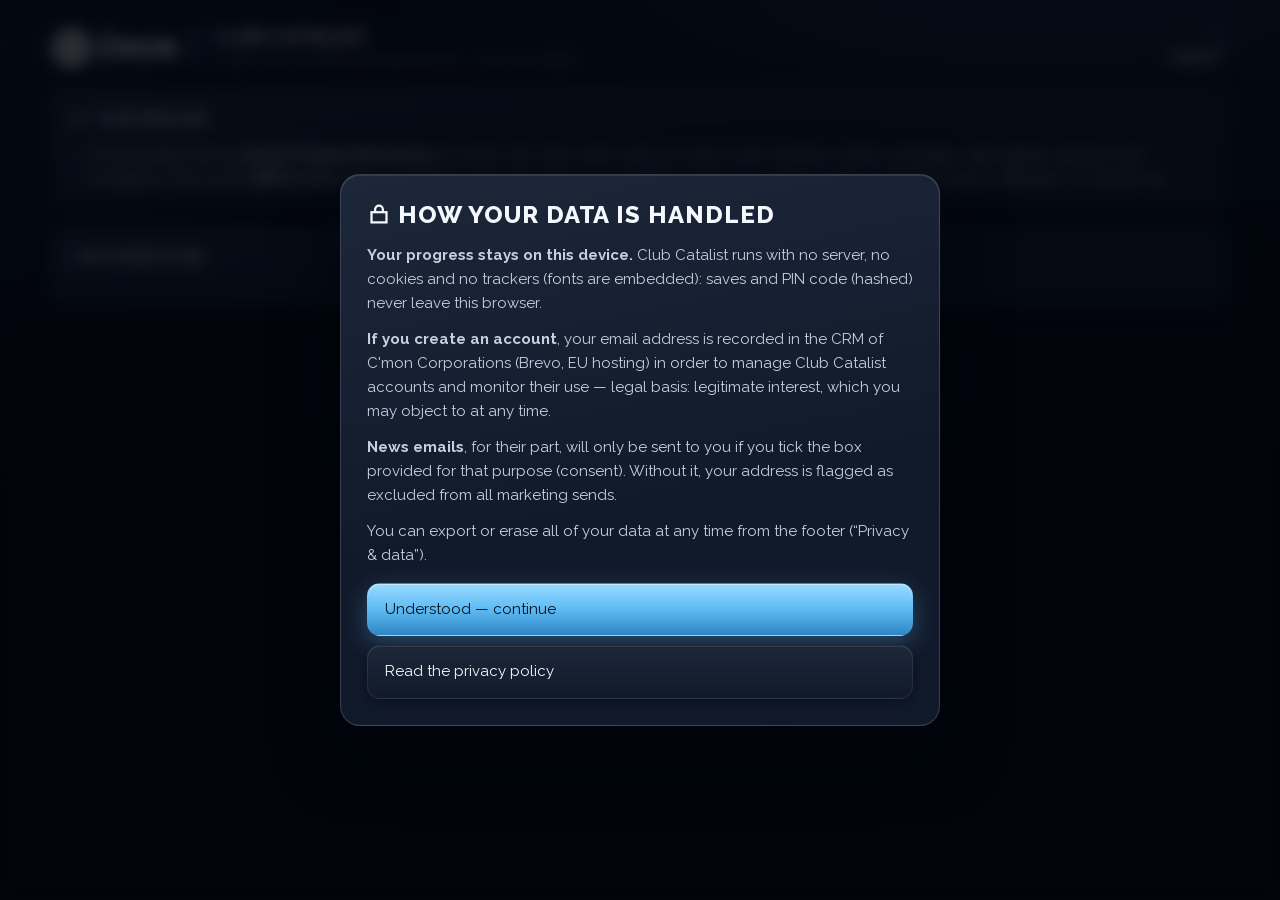
==== commit 9d32cecb: "DMOS : rétablir le vrai sigle — Data Marketing Operating System Le jeu écrivait « Digital Maturity &" ====
--- a/index.html
+++ b/index.html
@@ -336,8 +336,13 @@
 .meter .fill{height:100%;border-radius:6px;transition:width .45s cubic-bezier(.2,.7,.3,1)}
 .meter .hint{font-size:var(--t0);color:var(--ink-3);margin-top:5px;line-height:1.45}
 .fogged{opacity:.55}
-.lock{display:flex;gap:9px;align-items:flex-start;font-size:var(--t1);color:var(--brand);
+/* Bloc « chiffre masqué ». En flex, chaque <b> de la phrase devenait un
+   élément de flux distinct et le texte se disloquait — d'autant plus dans
+   les langues aux mots longs. Le texte doit couler normalement autour de
+   l'icône, qui reste simplement en tête. */
+.lock{display:block;font-size:var(--t1);color:var(--brand);
   line-height:1.55;margin-top:12px;border-left:2px solid var(--brand-line);padding-left:11px}
+.lock i{margin-right:7px;vertical-align:-1px}
 
 /* ── Objectifs ────────────────────────────────────────────────────────── */
 .objectives{list-style:none}
@@ -561,6 +566,110 @@
 .blue-rule{border-left:2px solid var(--brand-line);padding-left:15px}
 .desc{font-size:var(--t1);color:var(--ink-3);line-height:1.6}
 
+/* ── Écran de découverte (avant compte) ───────────────────────────────── */
+.intro-hero{position:relative;overflow:hidden;border-radius:var(--r-lg);
+  border:1px solid var(--edge);padding:34px 32px;margin-bottom:16px;
+  background:radial-gradient(560px 260px at 12% -30%, rgba(98,190,245,.20), transparent 68%),
+    linear-gradient(168deg,var(--raised),var(--card) 62%);
+  box-shadow:inset 0 1px 0 var(--edge-lit),var(--shadow)}
+.intro-hero h2{font-size:var(--t5);line-height:1.06;letter-spacing:-.01em;font-weight:900;
+  text-transform:uppercase;max-width:16ch}
+.intro-hero p{font-size:var(--t2);color:var(--ink-2);line-height:1.65;margin-top:14px;max-width:62ch}
+.intro-hero .chips{display:flex;gap:8px;flex-wrap:wrap;margin-top:18px}
+.intro-hero .chips span{font-size:var(--t0);font-weight:800;letter-spacing:.06em;
+  text-transform:uppercase;padding:5px 12px;border-radius:99px;
+  background:var(--brand-soft);border:1px solid var(--brand-line);color:var(--brand-2)}
+.intro-cta{display:flex;gap:10px;flex-wrap:wrap;margin-top:24px}
+.intro-cta button{font-size:var(--t2);padding:13px 22px}
+.intro-grid{display:grid;grid-template-columns:repeat(3,1fr);gap:16px;margin-bottom:16px}
+@media(max-width:880px){.intro-grid{grid-template-columns:1fr}}
+.intro-card{background:linear-gradient(168deg,var(--raised),var(--card) 66%);
+  border:1px solid var(--edge);border-radius:var(--r-lg);padding:22px 20px;
+  box-shadow:inset 0 1px 0 var(--edge-lit),var(--shadow-sm)}
+.intro-card h4{font-size:var(--t1);text-transform:uppercase;letter-spacing:.09em;
+  font-weight:800;color:var(--brand);margin-bottom:10px}
+.intro-card p{font-size:var(--t1);color:var(--ink-3);line-height:1.65}
+.intro-card p b{color:var(--ink-2)}
+
+/* Étapes numérotées — briefing, aide, découverte */
+.steps{display:grid;gap:10px;margin-top:14px}
+.step{display:flex;gap:14px;align-items:flex-start;background:var(--sunken);
+  border:1px solid var(--edge);border-radius:var(--r-sm);padding:14px 16px}
+.step .n{flex:none;width:26px;height:26px;border-radius:50%;display:flex;
+  align-items:center;justify-content:center;font-size:var(--t1);font-weight:900;color:#03121E;
+  background:linear-gradient(160deg,var(--brand-2),var(--brand) 60%);
+  box-shadow:inset 0 1px 0 rgba(255,255,255,.4)}
+.step b{display:block;font-size:var(--t2);font-weight:800;color:var(--ink)}
+.step span{display:block;margin-top:4px;font-size:var(--t1);color:var(--ink-3);line-height:1.6}
+
+/* ── Guide de prise en main ───────────────────────────────────────────── */
+.tuto{position:relative;overflow:hidden;border-radius:var(--r-lg);padding:20px 22px;margin-bottom:16px;
+  border:1px solid var(--brand-line);
+  background:radial-gradient(420px 200px at 4% -40%, rgba(98,190,245,.18), transparent 70%),
+    linear-gradient(168deg,var(--raised),var(--card) 62%);
+  box-shadow:inset 0 1px 0 var(--edge-lit),var(--shadow)}
+.tuto-head{display:flex;align-items:center;gap:10px;flex-wrap:wrap;margin-bottom:12px}
+.tuto-head b{font-size:var(--t1);text-transform:uppercase;letter-spacing:.10em;
+  font-weight:800;color:var(--brand)}
+.tuto-head .count{font-size:var(--t0);font-weight:800;color:var(--ink-3);
+  font-variant-numeric:tabular-nums}
+.tuto-head button{margin-left:auto;font-size:11px;padding:4px 11px}
+.tuto-prog{height:5px;border-radius:5px;background:var(--sunken);overflow:hidden;
+  border:1px solid var(--edge);margin-bottom:16px}
+.tuto-prog .fill{height:100%;border-radius:5px;transition:width .45s cubic-bezier(.2,.7,.3,1);
+  background:linear-gradient(90deg,var(--brand-deep),var(--brand-2))}
+.tuto-step h4{font-size:var(--t3);font-weight:900;line-height:1.25;margin-bottom:8px}
+.tuto-step .how{font-size:var(--t2);color:var(--ink-2);line-height:1.6}
+.tuto-why{margin-top:12px;padding-left:15px;border-left:2px solid var(--brand-line);
+  font-size:var(--t1);color:var(--ink-3);line-height:1.65}
+/* Seul le libellé d'en-tête prend la casse d'étiquette ; les <b> du texte
+   restent des mises en valeur ordinaires. */
+.tuto-why>b:first-child{color:var(--brand-2);text-transform:uppercase;letter-spacing:.07em;
+  font-size:var(--t0);font-weight:800}
+.tuto-why b{color:var(--ink-2)}
+.tuto-actions{display:flex;gap:9px;flex-wrap:wrap;margin-top:16px}
+.tuto-actions button{font-size:var(--t1);padding:9px 16px}
+.tuto-trail{display:flex;gap:5px;flex-wrap:wrap;margin-top:14px}
+.tuto-trail span{font-size:10.5px;font-weight:800;letter-spacing:.05em;padding:3px 9px;
+  border-radius:99px;border:1px solid var(--edge);color:var(--ink-3);background:var(--sunken)}
+.tuto-trail span.ok{color:var(--good);border-color:rgba(52,224,168,.34);
+  background:rgba(52,224,168,.10)}
+.tuto-trail span.now{color:var(--brand-2);border-color:var(--brand-line);background:var(--brand-soft)}
+.tuto-resume{display:flex;align-items:center;gap:11px;flex-wrap:wrap;margin-bottom:14px;
+  padding:10px 15px;border-radius:var(--r);border:1px solid var(--edge);
+  background:var(--sunken);font-size:var(--t1);color:var(--ink-3)}
+.tuto-resume button{margin-left:auto;font-size:11px;padding:4px 11px}
+
+/* ── Centre d'aide ────────────────────────────────────────────────────── */
+.help-nav{display:flex;gap:4px;flex-wrap:wrap;margin-bottom:18px;padding:5px;
+  background:var(--sunken);border:1px solid var(--edge);border-radius:99px}
+.help-nav button{background:transparent;border:none;box-shadow:none;color:var(--ink-3);
+  font-size:var(--t1);font-weight:800;padding:7px 14px;border-radius:99px;letter-spacing:.02em}
+.help-nav button:hover:not(.on){background:var(--brand-soft);color:var(--ink);transform:none}
+.help-nav button.on{background:linear-gradient(180deg,var(--raised),var(--card));
+  border:1px solid var(--brand-line);color:var(--brand-2);box-shadow:var(--shadow-sm)}
+.help-sec h4{font-size:var(--t1);text-transform:uppercase;letter-spacing:.09em;font-weight:800;
+  color:var(--brand);margin:20px 0 9px}
+.help-sec h4:first-child{margin-top:0}
+.help-row{background:var(--sunken);border:1px solid var(--edge);border-radius:var(--r-sm);
+  padding:13px 15px;margin-bottom:9px}
+.help-row b{display:block;font-size:var(--t2);font-weight:800;color:var(--ink);margin-bottom:5px}
+.help-row .g{display:block;font-size:var(--t1);color:var(--ink-2);line-height:1.6}
+.help-row .r{display:block;font-size:var(--t1);color:var(--ink-3);line-height:1.6;margin-top:7px;
+  padding-left:13px;border-left:2px solid var(--brand-line)}
+.help-row .r i.tagr{font-style:normal;font-weight:800;color:var(--brand-2);
+  text-transform:uppercase;letter-spacing:.07em;font-size:var(--t0);margin-right:6px}
+
+/* ── Questionnaire de positionnement ──────────────────────────────────── */
+.qz-q{font-size:var(--t2);font-weight:800;color:var(--ink);margin:18px 0 9px}
+.qz-q:first-of-type{margin-top:6px}
+.qz-opts{display:grid;gap:7px}
+.qz-opts button{text-align:left;padding:12px 15px;font-size:var(--t1);font-weight:600;
+  color:var(--ink-2);line-height:1.45;border-radius:var(--r-sm)}
+.qz-opts button.on{border-color:var(--brand-line);background:var(--brand-soft);
+  color:var(--ink);font-weight:800}
+.qz-skip{font-size:var(--t0);color:var(--ink-3);text-align:center;margin-top:14px;line-height:1.6}
+
 /* ── Pied de page ─────────────────────────────────────────────────────── */
 .footer-note{color:var(--ink-3);font-size:var(--t0);text-align:center;padding:26px 0 34px}
 .footer-note::before{content:"";display:block;width:46px;height:3px;border-radius:2px;
@@ -572,6 +681,21 @@
 </head>
 <body>
 <div class="wrap">
+
+  <!-- ============ INTRO SCREEN ============ -->
+  <!-- Première rencontre : ce que le visiteur lit avant qu'on lui demande
+       quoi que ce soit. Le contenu est monté en JS pour suivre la langue. -->
+  <div id="screen-intro" class="hidden">
+    <header>
+      <div class="brand">
+        <div>
+          <h1 style="font-size:19px"><span class="sig-cap">C</span>LUB CATALIST<span class="sig-cap">.</span></h1>
+          <div class="sub" data-i18n="ui.tagline">Simulateur de gestion marketing d'un club de sport — by C'mon Sports</div>
+        </div>
+      </div>
+    </header>
+    <div id="intro-body"></div>
+  </div>
 
   <!-- ============ LOGIN SCREEN ============ -->
   <div id="screen-login" class="hidden">
@@ -616,6 +740,9 @@
         </div>
       </div>
     </div>
+    <p style="max-width:540px; margin:0 auto 12px; text-align:center">
+      <a id="link-intro" style="font-size:12px;font-weight:700;cursor:pointer" data-i18n="ui.login.back"><i class=ic-bulb></i> Qu'est-ce que Club Catalist ?</a>
+    </p>
     <p style="max-width:540px; margin:0 auto; font-size:12px; color:var(--muted); text-align:center; line-height:1.6" data-i18n="ui.login.note">
       <i class=ic-lock></i> Vos sauvegardes et votre code PIN (haché) restent <b style="color:var(--text)">dans ce navigateur</b>.
       Votre adresse e-mail est enregistrée dans le CRM de C'mon Corporations (Brevo, UE) à la création du compte ;
@@ -644,10 +771,11 @@
       <p class="blue-rule" style="font-size:14px; color:var(--muted); line-height:1.6" data-i18n="ui.setup.mission.body">
         Vous êtes recruté·e comme <b style="color:var(--text)">Responsable Marketing Digital</b> d'un club de sport.
         Chaque semaine, répartissez vos points d'action entre contenu, campagnes, collecte de données, sponsors et conformité.
-        Faites progresser le <b style="color:var(--text)">score DMOS</b> (maturité digitale, /60), valorisez votre fanbase,
+        Faites progresser le <b style="color:var(--text)">score DMOS</b> (orchestration de la donnée, /60), valorisez votre fanbase,
         satisfaites vos sponsors et atteignez les objectifs du comité directeur… sous peine de licenciement.
       </p>
     </div>
+    <div id="setup-rules"></div>
     <div class="card">
       <h3><span data-i18n="ui.setup.pick"><span class="sig-cap">C</span>HOISISSEZ VOTRE CLUB.</span></h3>
       <div class="setup-clubs" id="setup-clubs"></div>
@@ -672,6 +800,7 @@
         <div id="hdr-cert"></div>
         <div style="margin-top:4px">
           <span class="user-chip" id="game-user"></span>
+          <button id="btn-help" style="font-size:12px;padding:4px 10px" data-i18n="ui.btn.help"><i class=ic-bulb></i> Aide &amp; règles</button>
           <button id="btn-save" style="font-size:12px;padding:4px 10px" data-i18n="ui.btn.save"><i class=ic-save></i> Sauvegarder</button>
           <button id="btn-reset" style="font-size:12px;padding:4px 10px" data-i18n="ui.btn.newgame"><i class=ic-trash></i> Nouvelle partie</button>
           <button id="btn-logout-game" style="font-size:12px;padding:4px 10px" data-i18n="ui.btn.logout">Déconnexion</button>
@@ -692,6 +821,7 @@
 
     <!-- ------ TAB: DASHBOARD ------ -->
     <div id="tab-dashboard">
+      <div id="tuto-zone"></div>
       <div id="last-result"></div>
       <div class="grid2">
         <div>
@@ -724,7 +854,7 @@
     <div id="tab-dmos" class="hidden">
       <div class="grid2">
         <div class="card">
-          <h3><i class=ic-gauge></i> <span data-i18n="ui.dmos.title"><span class="sig-cap">S</span>CORE DMOS.</span><button class="info-btn" id="dmos-info" aria-label="Qu'est-ce que le DMOS ?" title="Qu'est-ce que le DMOS ?">i</button><span class="tag">Digital Maturity &amp; Operations Score</span></h3>
+          <h3><i class=ic-gauge></i> <span data-i18n="ui.dmos.title"><span class="sig-cap">S</span>CORE DMOS.</span><button class="info-btn" id="dmos-info" data-i18n-aria="ui.dmos.q" data-i18n-title="ui.dmos.q" aria-label="Qu'est-ce que le DMOS ?" title="Qu'est-ce que le DMOS ?">i</button><span class="tag">Data Marketing Operating System</span></h3>
           <p style="font-size:13px;color:var(--muted);margin-bottom:14px;line-height:1.5" data-i18n="ui.dmos.intro">
             6 piliers notés sur 10. Un score total ≥ 45/60 débloque la <b style="color:var(--gold)">certification Gold</b>
             (sponsors plus généreux, prospection facilitée). ≥ 30/60 : certification Silver.
@@ -791,6 +921,7 @@
   <div class="footer-note"><svg class="cmon-icon" viewBox="210 210 545 465" fill="#62bdf4" xmlns="http://www.w3.org/2000/svg" role="img" aria-label="C’mon Sports"><polygon class="cls-1" points="397.1 586.91 371.5 543.31 311.66 441.39 324.56 419.15 278.89 341.37 220.93 442.04 352.01 665.28 469.15 665.41 423.07 586.93 397.1 586.91"/><polygon class="cls-1" points="537.9 295.62 563.77 295.63 648.63 440.05 635.72 462.4 681.35 540.11 739.25 439.74 608.59 217.18 466.77 217.28 421.28 296.14 577.81 562.8 563.95 586.83 539.86 586.87 382.42 318.72 440.9 217.33 350.43 217.35 291.76 319.07 495 665.23 609.34 665.27 668.48 562.52 525 318.04 537.9 295.62"/></svg><div style="margin-top:8px" data-i18n="ui.footer.note">Club Catalist — prototype v7 · l'écosystème C'mon Sports en jeu · sauvegarde locale automatique en fin de semaine</div>
     <div id="lang-switch" class="lang-switch" role="group" aria-label="Langue / Sprache / Language"></div>
     <div class="footer-links">
+      <a id="link-help" data-i18n="ui.footer.help"><i class=ic-bulb></i> Aide &amp; règles</a> ·
       <a id="link-privacy" data-i18n="ui.footer.privacy"><i class=ic-lock></i> Confidentialité & données (RGPD / nLPD)</a> ·
       <a id="link-export" data-i18n="ui.footer.export">Exporter mes données</a> ·
       <a id="link-delete" data-i18n="ui.footer.delete">Supprimer mon profil</a><span id="admin-wrap" style="display:none"> ·
@@ -862,13 +993,25 @@
   const put = (o, field, key) => { const v = tr(key, null, null); if (v !== key) o[field] = v; };
   CLUBS.forEach(c => ["name","sport","desc"].forEach(f => put(c, f, `club.${c.id}.${f}`)));
   PILLARS.forEach(pl => ["label","hint"].forEach(f => put(pl, f, `pillar.${pl.key}.${f}`)));
-  ACTIONS.forEach(a => ["name","desc"].forEach(f => put(a, f, `action.${a.id}.${f}`)));
-  SERVICES.forEach(s => ["name","subLabel","btnLabel","pitch","effect"].forEach(f => put(s, f, `svc.${s.id}.${f}`)));
+  ACTIONS.forEach(a => ["name","desc","real"].forEach(f => put(a, f, `action.${a.id}.${f}`)));
+  SERVICES.forEach(s => ["name","subLabel","btnLabel","pitch","effect","real"].forEach(f => put(s, f, `svc.${s.id}.${f}`)));
   DIFFICULTIES.forEach(d => ["name","desc"].forEach(f => put(d, f, `diff.${d.id}.${f}`)));
   DECISIONS.forEach(d => {
     ["title","text"].forEach(f => put(d, f, `dec.${d.id}.${f}`));
     (d.choices || []).forEach((ch, j) => ["label","sub"].forEach(f => put(ch, f, `dec.${d.id}.c${j}.${f}`)));
   });
+  // Pédagogie : briefing, guide, aide, glossaire, questionnaire
+  BRIEFING.forEach((b, i) => ["title","body"].forEach(f => put(b, f, `brief.${i}.${f}`)));
+  TUTO.forEach(t => ["short","title","how","why"].forEach(f => put(t, f, `tuto.${t.id}.${f}`)));
+  HELP_SECTIONS.forEach(s => put(s, "label", `helpnav.${s.id}`));
+  Object.keys(KPI_HELP).forEach(k => ["t","g","r"].forEach(f => put(KPI_HELP[k], f, `kpih.${k}.${f}`)));
+  GLOSSAIRE.forEach((g, i) => ["t","d"].forEach(f => put(g, f, `glo.${i}.${f}`)));
+  QUALIFY.forEach((q, i) => {
+    put(q, "q", `qz.${i}.q`);
+    // Seul le libellé est traduit : la valeur (opts[k][0]) part au CRM en français.
+    q.opts.forEach((o, k) => { const v = tr(`qz.${i}.${k}`, null, null); if (v !== `qz.${i}.${k}`) o[1] = v; });
+  });
+  Object.keys(QUALIFY_RECO).forEach((k, i) => ["s","d"].forEach(f => put(QUALIFY_RECO[k], f, `reco.${i}.${f}`)));
 }
 
 /* Remplace le balisage statique porteur de data-i18n. */
@@ -886,6 +1029,10 @@
   scope.querySelectorAll("[data-i18n-aria]").forEach(el => {
     const v = tr(el.dataset.i18nAria, null, null);
     if (v !== el.dataset.i18nAria) el.setAttribute("aria-label", v);
+  });
+  scope.querySelectorAll("[data-i18n-title]").forEach(el => {
+    const v = tr(el.dataset.i18nTitle, null, null);
+    if (v !== el.dataset.i18nTitle) el.setAttribute("title", v);
   });
   document.documentElement.lang = lang;
   const slogan = tr("ui.tagline", null, null);
@@ -1001,19 +1148,26 @@
 /* ---------------- Actions hebdomadaires ---------------- */
 const ACTIONS = [
   { id:"content", name:"<i class=ic-broadcast></i> Publier du contenu", ap:1, cost:500,
-    desc:"Posts réseaux sociaux, stories match, coulisses. +engagement, +fans." },
+    desc:"Posts réseaux sociaux, stories match, coulisses. +engagement, +fans.",
+    real:"Le contenu est le seul canal que presque tous les clubs alimentent — et le seul dont personne ne mesure l'effet sur la base de contacts. Il fait venir du monde ; il ne collecte rien tout seul." },
   { id:"campaign", name:"<i class=ic-mail></i> Campagne emailing", ap:1, cost:800,
-    desc:"Newsletter + offre billetterie via votre base contacts. +revenus billetterie, +engagement. Attention à la fatigue si répétée." },
+    desc:"Newsletter + offre billetterie via votre base contacts. +revenus billetterie, +engagement. Attention à la fatigue si répétée.",
+    real:"L'e-mail reste le canal le plus rentable du sport business, et le seul dont vous possédez l'audience. Sa limite est la sur-sollicitation : sans segmentation, une base s'use en une saison." },
   { id:"collect", name:"<i class=ic-db></i> Jeu concours / collecte data", ap:1, cost:1500,
-    desc:"Opération de collecte : nouveaux contacts qualifiés, +qualité données." },
+    desc:"Opération de collecte : nouveaux contacts qualifiés, +qualité données.",
+    real:"Le jeu concours est le moyen le plus rapide de transformer un spectateur anonyme en contact identifié — à condition de demander le consentement proprement, sinon la base est inexploitable." },
   { id:"activation", name:"<i class=ic-deal></i> Activation sponsor", ap:1, cost:1200,
-    desc:"Opération visibilité pour vos sponsors (LED, réseaux, hospitalité). +satisfaction sponsors, petit bonus de revenus." },
+    desc:"Opération visibilité pour vos sponsors (LED, réseaux, hospitalité). +satisfaction sponsors, petit bonus de revenus.",
+    real:"Activer un sponsor, c'est lui donner la preuve qu'il est vu. C'est aussi le travail le plus souvent repoussé d'une saison, parce qu'il n'a pas d'échéance — jusqu'au non-renouvellement." },
   { id:"prospect", name:"<i class=ic-userplus></i> Prospection sponsor", ap:2, cost:2000,
-    desc:"Démarchage d'un nouveau sponsor. Chances de succès selon score DMOS et valeur Fan Lab." },
+    desc:"Démarchage d'un nouveau sponsor. Chances de succès selon score DMOS et valeur Fan Lab.",
+    real:"Un nouveau sponsor ne se décroche pas avec un dossier de présentation, mais avec des chiffres sur l'audience qu'on lui vend. C'est précisément ce que produit une analyse Fan Lab." },
   { id:"training", name:"<i class=ic-clipboard></i> Formation & outils", ap:1, cost:3000,
-    desc:"Investissement structurel : +1 point sur le pilier DMOS le plus faible." },
+    desc:"Investissement structurel : +1 point sur le pilier DMOS le plus faible.",
+    real:"Monter en compétence coûte cher et ne se voit pas sur le trimestre. C'est pourtant ce qui fait baisser durablement le coût de toutes les actions suivantes." },
   { id:"rgpd", name:"<i class=ic-shield></i> Chantier conformité RGPD", ap:1, cost:2000,
-    desc:"Consentements, registre, nettoyage de base. +conformité, +qualité données." },
+    desc:"Consentements, registre, nettoyage de base. +conformité, +qualité données.",
+    real:"La conformité n'est pas qu'un risque d'amende : consentements en règle et base nettoyée, c'est aussi une base qui délivre mieux et qui vaut plus cher devant un sponsor." },
 ];
 
 /* ---------------- Événements aléatoires ---------------- */
@@ -1185,28 +1339,34 @@
 const SERVICES = [
   { id:"audit", name:"Audit DMOS", setup:5000, duration:3,
     subLabel:"one-shot", btnLabel:"Commander · 5 000 CHF",
-    pitch:"Diagnostic complet de votre maturité digitale : kick-off, analyse des 6 piliers, workshop avec le comité, rapport et roadmap.",
-    effect:"Révèle vos scores DMOS exacts (fini les fourchettes), débloque la certification Silver/Gold, formations guidées par la roadmap (−20 %). Confiance du comité +8 à la livraison." },
+    pitch:"Diagnostic complet de l'orchestration de vos données : kick-off, analyse des 6 piliers, workshop avec le comité, rapport et roadmap.",
+    effect:"Révèle vos scores DMOS exacts (fini les fourchettes), débloque la certification Silver/Gold, formations guidées par la roadmap (−20 %). Confiance du comité +8 à la livraison.",
+    real:"L'audit que C'mon Sports conduit réellement : kick-off, analyse des six piliers, atelier avec la direction, rapport et feuille de route chiffrée. Il transforme une intuition sur vos données en note comparable d'une année sur l'autre." },
   { id:"fanlabInsight", name:"Fan Lab Insight", setup:6000,
     subLabel:"analyse one-shot", btnLabel:"Commander · 6 000 CHF",
     pitch:"L'analyse fondamentale de votre base CRM : qualité des données et indice de pénétration de votre bassin de fans.",
-    effect:"Révèle la qualité des données CRM, le bassin atteignable et le taux de pénétration — vous savez enfin où creuser." },
+    effect:"Révèle la qualité des données CRM, le bassin atteignable et le taux de pénétration — vous savez enfin où creuser.",
+    real:"La première mesure sérieuse d'une base de contacts : combien de personnes le club pourrait réellement atteindre, et ce que valent les adresses qu'il possède déjà." },
   { id:"fanlabPro", name:"Fan Lab Pro", setup:18000,
     subLabel:"analyse one-shot · inclut Insight", btnLabel:"Commander · 18 000 CHF",
     pitch:"L'analyse complète de la valeur de votre audience : ROI ticketing, ROI merchandising et valorisation économique de la fanbase pour convaincre les sponsors.",
-    effect:"Tout Insight + révèle la valeur Fan Lab en francs, chances de signature sponsor nettement accrues, part marketing billetterie 5 → 6 % et merchandising +10 %." },
+    effect:"Tout Insight + révèle la valeur Fan Lab en francs, chances de signature sponsor nettement accrues, part marketing billetterie 5 → 6 % et merchandising +10 %.",
+    real:"La valorisation économique complète de l'audience. Concrètement : le document qu'on pose sur la table en rendez-vous sponsor, quand il faut justifier un montant plutôt que le négocier." },
   { id:"datafactory", name:"Data Factory", weekly:460,
     subLabel:"abonnement · 2 000 CHF/mois", btnLabel:"Activer · 2 000 CHF/mois",
     pitch:"Le service opérationnel qui structure et entretient vos données fans : nettoyage, déduplication, procédures de collecte et de maintenance.",
-    effect:"+1 de qualité de données à l'activation, stoppe leur vieillissement hebdomadaire, immunise contre les purges de contacts obsolètes et divise par deux la fatigue emailing (meilleure segmentation : on ne sollicite que les bons segments)." },
+    effect:"+1 de qualité de données à l'activation, stoppe leur vieillissement hebdomadaire, immunise contre les purges de contacts obsolètes et divise par deux la fatigue emailing (meilleure segmentation : on ne sollicite que les bons segments).",
+    real:"Le service opérationnel qui tient la base dans la durée — nettoyage, déduplication, procédures de collecte. Sans lui, une base perd environ un cinquième de sa valeur par an." },
   { id:"bluepenguin", name:"Blue Penguin", setup:12000, weekly:350,
     subLabel:"intégration 12 000 CHF + 1 500 CHF/mois", btnLabel:"Intégrer · 12 000 CHF",
     pitch:"Programme de fidélité tokenisé : les fans gagnent des récompenses à chaque interaction avec le club.",
-    effect:"+0,8 d'engagement par semaine (rendements décroissants) et +15 % de revenus merchandising." },
+    effect:"+0,8 d'engagement par semaine (rendements décroissants) et +15 % de revenus merchandising.",
+    real:"Le programme de fidélité tokenisé de C'mon Sports : chaque interaction du fan avec le club lui rapporte quelque chose, et rapporte au club une donnée de plus." },
   { id:"griddy", name:"Griddy Picks", setup:2500, weekly:500,
     subLabel:"intégration 2 500 CHF + 500 CHF/jour de match", btnLabel:"Intégrer · 2 500 CHF",
     pitch:"Jeu de pronostics aux couleurs du club : les fans jouent chaque journée de championnat et laissent leurs données.",
-    effect:"Collecte passive de contacts qualifiés chaque semaine de compétition (selon la pénétration du bassin) — le jeu concours qui tourne tout seul." },
+    effect:"Collecte passive de contacts qualifiés chaque semaine de compétition (selon la pénétration du bassin) — le jeu concours qui tourne tout seul.",
+    real:"Le jeu de pronostics aux couleurs du club : une collecte de données qui tourne toute seule à chaque journée de championnat, sans opération marketing à relancer." },
 ];
 function freshServices() {
   return { audited:false, auditIn:0, fanlabInsight:false, fanlabPro:false, datafactory:false, bluepenguin:false, griddy:false };
@@ -1283,7 +1443,7 @@
 }
 
 /* Score de défi : une seule note qui pèse ce que C'mon Sports fait
-   progresser — maturité digitale, pénétration du bassin, confiance du
+   progresser — orchestration de la donnée, pénétration du bassin, confiance du
    comité — plus la longévité et la santé financière. */
 function challengeScore(s) {
   const pen = clamp(penetration(s), 0, 1);
@@ -1383,7 +1543,7 @@
     if (uu) {
       uu.sportBrevo = currentUser.sportBrevo;
       // repasse le contact en file : la prochaine synchro portera le sport
-      if (/^(synchronisé|déjà connu)/.test(String(uu.brevo || ""))) uu.brevo = "en attente (mise à jour du profil)";
+      if (brevoIsSynced(uu)) uu.brevo = { code: "profile" };
       saveUsers(users);
     }
     brevoSyncContact(currentUser);
@@ -1392,8 +1552,9 @@
   // de départ doit être identique d'un joueur à l'autre sur un même défi.
   state = { rng: challenge ? challenge.seed : freshSeed() };
   Object.assign(state, {
-    version: 6,
+    version: 7,
     challenge: challenge ? challenge.code : null,
+    tuto: freshTuto(),
     clubId: club.id,
     difficulty,
     division: club.division,
@@ -1525,7 +1686,13 @@
       s.challenge = null;
       s.version = 6;
     }
-    if (s && s.version === 6) return s;
+    if (s && s.version === 6) {
+      // migration v6 → v7 : guide de prise en main. Une partie déjà entamée
+      // n'a pas à être interrompue par un tutoriel — il reste rejouable.
+      s.tuto = { step: 0, done: true, hidden: false, seen: {} };
+      s.version = 7;
+    }
+    if (s && s.version === 7) return s;
   } catch(e){}
   return null;
 }
@@ -1916,10 +2083,10 @@
 
 function kpiList(s) {
   return [
-    { lbl:tr("lbl.7aeba4", null, "Budget"), val: fmtCHF(s.budget), raw: s.budget, color: s.budget<0 ? "var(--bad)" : "" },
-    { lbl:tr("lbl.73d38d", null, "Fans"), val: fmt(s.fans), raw: s.fans },
-    { lbl:tr("lbl.4b1f1c", null, "Engagement"), val: Math.round(s.engagement)+" %", raw: s.engagement },
-    { lbl:tr("lbl.641538", null, "Contacts CRM"), val: fmt(s.contacts), raw: s.contacts },
+    { lbl:tr("lbl.7aeba4", null, "Budget"), info:"budget", val: fmtCHF(s.budget), raw: s.budget, color: s.budget<0 ? "var(--bad)" : "" },
+    { lbl:tr("lbl.73d38d", null, "Fans"), info:"fans", val: fmt(s.fans), raw: s.fans },
+    { lbl:tr("lbl.4b1f1c", null, "Engagement"), info:"engagement", val: Math.round(s.engagement)+" %", raw: s.engagement },
+    { lbl:tr("lbl.641538", null, "Contacts CRM"), info:"contacts", val: fmt(s.contacts), raw: s.contacts },
     { lbl:tr("lbl.cff84a", null, "Pénétration bassin"), info:"penetration",
       val: insightActive(s) ? (Math.round(penetration(s)*1000)/10)+" %" : "?",
       raw: insightActive(s) ? penetration(s)*100 : 0,
@@ -1928,9 +2095,9 @@
       val: insightActive(s) ? (Math.round(s.dataQuality*10)/10)+"/10" : "?",
       raw: insightActive(s) ? s.dataQuality : 0,
       color: insightActive(s) ? "" : "var(--muted)" },
-    { lbl:tr("lbl.44ea9b", null, "Score DMOS"), val: dmosDisplay(s), raw: s.services.audited ? dmosTotal(s) : 0,
+    { lbl:tr("lbl.44ea9b", null, "Score DMOS"), info:"dmos", val: dmosDisplay(s), raw: s.services.audited ? dmosTotal(s) : 0,
       color: s.services.audited ? "" : "var(--muted)" },
-    { lbl:tr("lbl.25198d", null, "Confiance comité"), val: Math.round(s.boardConfidence)+" %", raw: s.boardConfidence,
+    { lbl:tr("lbl.25198d", null, "Confiance comité"), info:"board", val: Math.round(s.boardConfidence)+" %", raw: s.boardConfidence,
       color: s.boardConfidence<25 ? "var(--bad)" : s.boardConfidence<45 ? "var(--warn)" : "" },
   ];
 }
@@ -1945,13 +2112,20 @@
       if (Math.abs(d) >= 0.5) delta = `<div class="delta ${d>0?'up':'down'}">${d>0?'▲':'▼'} ${fmt(Math.abs(d))}</div>`;
       else delta = `<div class="delta flat">—</div>`;
     }
+    const libelle = esc(tr("ui.kpi.info", { v0: k.lbl }, "Comprendre : {v0}"));
     const aide = k.info
-      ? ` <button class="info-btn info-kpi" data-info="${k.info}" aria-label="Comprendre : ${esc(k.lbl)}" title="Comprendre : ${esc(k.lbl)}">i</button>`
+      ? ` <button class="info-btn info-kpi" data-info="${k.info}" aria-label="${libelle}" title="${libelle}">i</button>`
       : "";
     return `<div class="kpi"><div class="lbl">${k.lbl}${aide}</div><div class="val" style="color:${k.color||'var(--text)'}">${k.val}</div>${delta}</div>`;
   }).join("");
   el.querySelectorAll(".info-kpi").forEach(b => {
-    b.onclick = () => (b.dataset.info === "penetration" ? showPenetrationInfo() : showQualityInfo());
+    b.onclick = () => {
+      // Deux indicateurs ont leur propre fiche chiffrée ; les autres partagent
+      // la fiche générique « ce que ça fait / ce que ça veut dire ».
+      if (b.dataset.info === "penetration") showPenetrationInfo();
+      else if (b.dataset.info === "quality") showQualityInfo();
+      else showKpiInfo(b.dataset.info);
+    };
   });
 }
 
@@ -1986,7 +2160,8 @@
     const n = selected[a.id]||0;
     const cost = actionCost(state, a);
     const canAdd = used + a.ap <= 3;
-    return tr("ui.06a572", {v0: n?'selected':'', v1: a.name, v2: a.ap, v3: a.desc, v4: fmtCHF(cost), v5: a.id, v6: n?'':'disabled', v7: n, v8: a.id, v9: canAdd?'':'disabled'}, `<div class="action {v0}">
+    const aide = ` <button class="info-btn info-act" data-act-info="${a.id}" aria-label="${esc(tr("ui.act.info", null, "Comprendre cette action"))}" title="${esc(tr("ui.act.info", null, "Comprendre cette action"))}">i</button>`;
+    return tr("ui.06a572", {v0: n?'selected':'', v1: a.name + aide, v2: a.ap, v3: a.desc, v4: fmtCHF(cost), v5: a.id, v6: n?'':'disabled', v7: n, v8: a.id, v9: canAdd?'':'disabled'}, `<div class="action {v0}">
       <div class="info">
         <div class="name">{v1} <span style="font-weight:400;color:var(--muted);font-size:11px">({v2} PA)</span></div>
         <div class="desc">{v3}</div>
@@ -1999,7 +2174,10 @@
       </div>
     </div>`);
   }).join("");
-  $("#actions-list").querySelectorAll("button").forEach(b => {
+  $("#actions-list").querySelectorAll("[data-act-info]").forEach(b => {
+    b.onclick = () => showActionInfo(b.dataset.actInfo);
+  });
+  $("#actions-list").querySelectorAll("[data-act]").forEach(b => {
     b.onclick = () => {
       const id = b.dataset.act, dir = +b.dataset.dir;
       selected[id] = Math.max(0, (selected[id]||0) + dir);
@@ -2008,6 +2186,8 @@
     };
   });
   $("#btn-advance").disabled = state.gameOver;
+  // Le guide valide sa première étape dès que les trois points sont posés.
+  renderTuto();
 }
 
 function renderLastResult() {
@@ -2045,11 +2225,12 @@
 
 /* Explication du taux de pénétration, avec les chiffres réels du club. */
 function showPenetrationInfo() {
+  tutoMark("kpi");
   const su = insightActive(state);
   const bassin = marketCap(state), pool = collectiblePool(state), pen = penetration(state);
   const rendement = Math.round(clamp(1 - pen, 0.05, 1) * 100);
-  showModal(tr("ui.b918b2", {v0: su ? fmt(bassin) : "?", v1: su ? fmt(pool) : "?", v2: su ? fmt(state.contacts) + " ÷ " + fmt(pool) + " = " + (Math.round(pen*1000)/10) + " %" : "?", v3: su ? rendement + " %" : "?", v4: su ? "" : `<p class="lock"><i class=ic-lock></i> Chiffres masqués : seule une analyse
-      <b>Fan Lab Insight</b> ou <b>Pro</b> mesure votre bassin et votre pénétration.</p>`}, `
+  showModal(tr("ui.b918b2", {v0: su ? fmt(bassin) : "?", v1: su ? fmt(pool) : "?", v2: su ? fmt(state.contacts) + " ÷ " + fmt(pool) + " = " + (Math.round(pen*1000)/10) + " %" : "?", v3: su ? rendement + " %" : "?", v4: su ? "" : tr("lbl.6cf1f1", null, `<p class="lock"><i class=ic-lock></i> Chiffres masqués : seule une analyse
+      <b>Fan Lab Insight</b> ou <b>Pro</b> mesure votre bassin et votre pénétration.</p>`)}, `
     <h2><span class="sig-cap">L</span>a pénétration du bassin<span class="sig-cap">.</span></h2>
     <p>Elle répond à une question simple : <b>quelle part des gens que vous pourriez atteindre
     figure déjà dans votre base de contacts ?</b> Un club peut avoir beaucoup de fans et presque
@@ -2075,13 +2256,14 @@
 
 /* Explication de la qualité des données : d'où elle vient, ce qu'elle rapporte. */
 function showQualityInfo() {
+  tutoMark("kpi");
   const su = insightActive(state);
   const q = state.dataQuality, df = state.services.datafactory;
   const parContact = Math.round((0.15 + q * 0.06) * 100) / 100;
-  showModal(tr("ui.7152b0", {v0: df ? "var(--good)" : "var(--bad)", v1: df ? "neutralisée" : "−0,05 / semaine", v2: df
-        ? "Data Factory entretient la base en continu : elle ne se dégrade plus."
-        : "Sans entretien, les adresses vieillissent et les doublons s'accumulent.", v3: su ? "0,15 + qualité × 0,06 = " + parContact.toFixed(2) + " CHF" : "?", v4: su ? "" : `<p class="lock"><i class=ic-lock></i> Note masquée : seule une analyse
-      <b>Fan Lab Insight</b> ou <b>Pro</b> évalue la santé de votre base.</p>`}, `
+  showModal(tr("ui.7152b0", {v0: df ? "var(--good)" : "var(--bad)", v1: df ? tr("lbl.ce4a5c", null, "neutralisée") : tr("lbl.1317a2", null, "−0,05 / semaine"), v2: df
+        ? tr("lbl.fb7315", null, "Data Factory entretient la base en continu : elle ne se dégrade plus.")
+        : tr("lbl.a7e971", null, "Sans entretien, les adresses vieillissent et les doublons s'accumulent."), v3: su ? "0,15 + qualité × 0,06 = " + parContact.toFixed(2) + " CHF" : "?", v4: su ? "" : tr("lbl.d20782", null, `<p class="lock"><i class=ic-lock></i> Note masquée : seule une analyse
+      <b>Fan Lab Insight</b> ou <b>Pro</b> évalue la santé de votre base.</p>`)}, `
     <h2><span class="sig-cap">L</span>a qualité des données<span class="sig-cap">.</span></h2>
     <p>Une note sur 10 qui résume la <b>fiabilité de votre base</b> : adresses valides, doublons
     éliminés, consentements en règle, segmentation exploitable. Deux clubs peuvent avoir le même
@@ -2107,16 +2289,19 @@
 
 /* Explication du DMOS, accessible depuis le « i » du panneau. */
 function showDmosInfo() {
+  tutoMark("kpi");
   const audite = state && state.services && state.services.audited;
   showModal(tr("ui.109be2", {v0: PILLARS.map(p => `<div class="pillar-row"><b>${esc(p.label)}</b><span>${esc(p.hint)}</span></div>`).join(""), v1: audite
       ? tr("lbl.88d388", null, `Votre club a été audité : les scores affichés sont exacts, et la certification est active dès le seuil atteint.`)
-      : `<b>Tant que votre club n'a pas commandé l'Audit DMOS</b>, ces scores restent des estimations internes —
+      : tr("lbl.930e1d", null, `<b>Tant que votre club n'a pas commandé l'Audit DMOS</b>, ces scores restent des estimations internes —
          affichés en fourchette, et aucune certification n'est possible. C'est précisément ce que débloque
-         l'audit dans l'onglet C'mon Sports.`, v2: BOOKING_URL}, `
+         l'audit dans l'onglet C'mon Sports.`), v2: BOOKING_URL}, `
     <h2><span class="sig-cap">L</span>e score DMOS<span class="sig-cap">.</span></h2>
-    <p><b>Digital Maturity &amp; Operations Score.</b> C'est le diagnostic que C'mon Sports utilise
-    réellement auprès des clubs : il mesure, pilier par pilier, la maturité digitale d'une organisation
-    sportive — et transforme une impression diffuse en une note comparable.</p>
+    <p><b>Data Marketing Operating System.</b> Le DMOS est le système d'exploitation de
+    C'mon Sports : le cadre qui organise la donnée d'un club — d'où elle vient, où elle est rangée,
+    qui s'en sert et pour quoi faire. Son score mesure, pilier par pilier, le
+    <b>niveau d'orchestration de la donnée</b> dans l'organisation — et transforme une impression
+    diffuse en une note comparable.</p>
     <p>Six piliers, notés chacun sur 10, pour un total sur 60 :</p>
     <div class="pillars">
       {v0}
@@ -2218,10 +2403,30 @@
         <div class="name"><span class="sig-cap">${svc.name[0]}</span>${svc.name.slice(1)} <span style="font-weight:600;color:var(--muted);font-size:11px">· ${svc.subLabel}</span> ${status}</div>
         <div class="desc">${svc.pitch}</div>
         <div class="desc" style="color:var(--accent)">→ ${svc.effect}</div>
+        <div class="tuto-why" style="margin-top:9px"><b>${tr("ui.svc.real", null, "Hors du jeu")}</b><br>${svc.real}</div>
       </div>
       <div style="flex-shrink:0; align-self:center">${btn && !affordable ? btn.replace("<button ", "<button disabled ") : btn}</div>
     </div>`;
   }).join("");
+  // Le moment le plus naturel pour demander au joueur où il en est vraiment :
+  // il est en train de comparer des services qui existent pour de bon.
+  const q = currentUser && currentUser.q && Object.keys(currentUser.q).length;
+  // Pendant une démo commerciale, rien ne doit s'écrire sur le compte de l'opérateur.
+  if (!demoMode) $("#services-list").insertAdjacentHTML("beforeend", tr("ui.cmon.qz", {
+    v0: q ? tr("ui.cmon.qz.done", null, "Revoir mes réponses")
+          : tr("ui.cmon.qz.go", null, "Répondre aux trois questions"),
+    v1: BOOKING_URL,
+  }, `<div class="cta-out">
+    <b><i class=ic-target></i> Et dans votre organisation, où en êtes-vous ?</b>
+    Trois questions facultatives — maturité, priorité, échéance — et nous saurons lequel de ces six
+    services vous concerne réellement. Rien ne change dans votre partie.
+    <div class="intro-cta" style="margin-top:11px">
+      <button id="svc-qz">{v0}</button>
+      <a class="btn-like out-link" href="{v1}" target="_blank" rel="noopener">Prendre 30 minutes avec C'mon Sports →</a>
+    </div>
+  </div>`));
+  const qb = $("#svc-qz");
+  if (qb) qb.onclick = () => showQualify(false);
   $("#services-list").querySelectorAll("button[data-svc]").forEach(b => {
     b.onclick = () => buyService(b.dataset.svc);
   });
@@ -2249,6 +2454,7 @@
 function renderAll() {
   renderHeader(); renderKpis(); renderLastResult(); renderActions(); renderObjectives();
   renderLog(); renderDmos(); renderSponsors(); renderServices(); renderHistory();
+  renderTuto();
   prevKpis = kpiList(state);
 }
 
@@ -2492,7 +2698,7 @@
     <p>Le comité directeur a perdu confiance et met fin à votre contrat après {v0} saison{v1}.</p>
     <div class="result-banner" style="text-align:left">
       <div style="font-size:11px; text-transform:uppercase; letter-spacing:.08em; color:var(--accent); margin-bottom:6px">
-        <i class=ic-clipboard></i> Bilan de maturité digitale — méthodologie C'mon Sports</div>
+        <i class=ic-clipboard></i> Bilan d'orchestration de la donnée — méthodologie C'mon Sports</div>
       <div style="font-size:13px; font-weight:600; line-height:1.8; color:var(--muted)">
         <i class=ic-shield></i> {v2} · {v3}<br>
         <i class=ic-gauge></i> Score DMOS : <b style="color:var(--text)">{v4}</b> · <span class="badge {v5}">{v6}</span><br>
@@ -2543,7 +2749,7 @@
 }
 
 function showScreen(id) {
-  ["screen-login", "screen-setup", "screen-game"].forEach(s =>
+  ["screen-intro", "screen-login", "screen-setup", "screen-game"].forEach(s =>
     $("#" + s).classList.toggle("hidden", s !== id));
   const wrap = $("#admin-wrap");
   if (wrap) wrap.style.display = isAdmin() ? "" : "none";
@@ -2618,6 +2824,8 @@
   const saved = load();
   if (saved) { state = saved; startGame(); }
   else { state = null; showSetup(); }
+  // Briefing d'embauche : une seule fois par compte, et jamais par-dessus une partie.
+  if (!u.onboarded && !saved && !demoMode) showBriefing(0);
 }
 
 async function createProfile() {
@@ -2637,7 +2845,7 @@
   const salt = Array.from(crypto.getRandomValues(new Uint8Array(8))).map(b => b.toString(16).padStart(2, "0")).join("");
   const u = { id: "u" + Date.now().toString(36) + salt.slice(0, 4), email, pseudo, org, role, lang, salt,
               pinHash: pin ? await hashPin(pin, salt) : null,
-              optIn, brevo: "en attente",
+              optIn, brevo: { code: "pending" },
               createdAt: new Date().toISOString() };
   users.push(u); saveUsers(users);
   // migration : une sauvegarde d'avant les profils est rattachée au premier profil créé
@@ -2662,7 +2870,7 @@
 // Suffixe de version : à incrémenter dès que la liste des attributs change,
 // sinon les navigateurs ayant déjà synchronisé sauteraient la création des
 // nouveaux attributs et Brevo rejetterait le contact (HTTP 400).
-const BREVO_ATTR_OK = "mktclubgm_brevo_attr_ok_v4";
+const BREVO_ATTR_OK = "mktclubgm_brevo_attr_ok_v5";
 const BREVO_ATTR = "CMON_SOLUTION_CLUBCATALIST";
 const BREVO_ATTR_PSEUDO = "PSEUDO";
 const BREVO_LIST_DEFAULT = 63; // liste « Club Catalist » côté Brevo
@@ -2670,6 +2878,49 @@
 function brevoListId() { return parseInt(localStorage.getItem(BREVO_LIST_KEY) || BREVO_LIST_DEFAULT, 10); }
 function brevoHeaders(key) {
   return { "api-key": key, "content-type": "application/json", accept: "application/json" };
+}
+
+/* ================= Statut de synchronisation ==========================
+   Le statut était stocké en français dans le profil, et le code filtrait
+   dessus par expression régulière. Traduit tel quel, « synchronisé » serait
+   devenu « synchronisiert » et la file de synchronisation aurait rejoué
+   indéfiniment les mêmes contacts. Le statut est donc désormais un code
+   avec ses paramètres ; la phrase se compose à l'affichage, dans la langue
+   du moment. Les profils créés avant ce changement portent encore une
+   chaîne : les accesseurs ci-dessous les acceptent toujours. */
+const BREVO_STATUS = {
+  pending: () => tr("adm.st.pending", null, "en attente"),
+  nokey:   () => tr("adm.st.nokey", null, "en attente (clé API non configurée)"),
+  profile: () => tr("adm.st.profile", null, "en attente (mise à jour du profil)"),
+  offline: () => tr("adm.st.offline", null, "en attente (hors ligne)"),
+  synced:  s => tr("adm.st.synced", {v0: s.listId, v1: s.optIn
+                     ? tr("adm.st.optin", null, "avec opt-in")
+                     : tr("adm.st.nooptin", null, "sans opt-in — exclu des envois"),
+                   v2: dateLocale(s.date)}, `synchronisé (liste {v0}, {v1}) le {v2}`),
+  known:   s => tr("adm.st.known", {v0: s.listId}, `déjà connu — rattaché à la liste {v0}`),
+  failed:  s => tr("adm.st.failed", {v0: s.http, v1: s.detail || ""}, `échec (HTTP {v0}{v1})`),
+};
+const DATE_LOCALES = { fr: "fr-CH", de: "de-CH", en: "en-GB" };
+function dateLocale(iso) {
+  try { return new Date(iso).toLocaleDateString(DATE_LOCALES[lang] || "fr-CH"); }
+  catch (e) { return iso; }
+}
+function brevoStatusText(u) {
+  const s = u && u.brevo;
+  if (!s) return "—";
+  if (typeof s === "string") return s;          // profil antérieur au changement
+  const f = BREVO_STATUS[s.code];
+  return f ? f(s) : "—";
+}
+function brevoIsSynced(u) {
+  const s = u && u.brevo;
+  if (typeof s === "string") return /^(synchronisé|déjà connu)/.test(s);
+  return !!s && (s.code === "synced" || s.code === "known");
+}
+function brevoFailed(u) {
+  const s = u && u.brevo;
+  if (typeof s === "string") return /échec/.test(s);
+  return !!s && s.code === "failed";
 }
 
 function brevoUpdateUser(uid, status) {
@@ -2694,6 +2945,9 @@
     // trilingue. Attribut dédié plutôt que le LANGUE natif de Brevo, dont
     // les valeurs sont figées — un texte libre y provoquerait un HTTP 400.
     ["CC_LANG", "text"],
+    // Questionnaire de positionnement (facultatif) + avancement pédagogique
+    ["CC_MATURITY", "text"], ["CC_PRIORITY", "text"], ["CC_TIMING", "text"],
+    ["CC_TUTO", "text"],
   ];
   let allOk = true;
   for (const [name, type] of defs) {
@@ -2712,7 +2966,7 @@
   if (!u.email) return;                       // profils hérités sans adresse
   if (demoMode) return;                       // démo commerciale : aucune écriture CRM
   const key = localStorage.getItem(BREVO_KEY);
-  if (!key) { brevoUpdateUser(u.id, "en attente (clé API non configurée)"); return; }
+  if (!key) { brevoUpdateUser(u.id, { code: "nokey" }); return; }
   const listId = brevoListId();
   try {
     await brevoEnsureAttributes(key);
@@ -2732,6 +2986,8 @@
         u.role ? { JOB_TITLE: u.role } : {},
         u.sportBrevo ? { SPORT: u.sportBrevo } : {},  // catégorie Brevo : valeur numérique
         { CC_LANG: u.lang || lang },
+        u.tuto ? { CC_TUTO: u.tuto } : {},
+        u.q || {},
         u.cc ? {
           CC_SEASONS: u.cc.seasons,
           CC_SERVICES: u.cc.services,
@@ -2744,8 +3000,7 @@
       method: "POST", headers: brevoHeaders(key), body: JSON.stringify(payload),
     });
     if (r.ok || r.status === 204) {
-      const suffix = u.optIn ? "avec opt-in" : "sans opt-in — exclu des envois";
-      brevoUpdateUser(u.id, `synchronisé (liste ${listId}, ${suffix}) le ` + new Date().toLocaleDateString("fr-CH"));
+      brevoUpdateUser(u.id, { code: "synced", listId, optIn: !!u.optIn, date: new Date().toISOString() });
       return;
     }
     // Brevo renvoie parfois « contact déjà existant » : on le rattache alors explicitement à la liste
@@ -2754,15 +3009,15 @@
         method: "POST", headers: brevoHeaders(key), body: JSON.stringify({ emails: [u.email] }),
       });
       if (add.ok || add.status === 204) {
-        brevoUpdateUser(u.id, `déjà connu — rattaché à la liste ${listId}`);
+        brevoUpdateUser(u.id, { code: "known", listId });
         return;
       }
     }
     let detail = "";
     try { const j = await r.json(); detail = j.message ? " — " + j.message : ""; } catch (e) {}
-    brevoUpdateUser(u.id, `échec (HTTP ${r.status}${detail})`);
+    brevoUpdateUser(u.id, { code: "failed", http: r.status, detail });
   } catch (e) {
-    brevoUpdateUser(u.id, "en attente (hors ligne)");
+    brevoUpdateUser(u.id, { code: "offline" });
   }
 }
 
@@ -2775,12 +3030,26 @@
    politique de confidentialité et restitués dans l'export RGPD.
 
    Le mode démo n'en produit aucun : le club affiché n'est pas le joueur. */
+/* Valeurs canoniques transmises au CRM. Elles ne passent JAMAIS par les
+   libellés traduits : un segment Brevo « CC_SERVICES contient Audit DMOS »
+   doit retrouver le joueur quelle que soit la langue dans laquelle il a
+   joué, sans quoi chaque segment se scinderait en trois. Même principe que
+   le rôle déclaré à l'inscription, envoyé en français dans JOB_TITLE. */
+const CRM_SERVICES = {
+  audit: "Audit DMOS", fanlabInsight: "Fan Lab Insight", fanlabPro: "Fan Lab Pro",
+  datafactory: "Data Factory", bluepenguin: "Blue Penguin", griddy: "Griddy Picks",
+};
+const CRM_CERT = { gold: "Gold", silver: "Silver", none: "Audité non certifié" };
+
 function ccSignals(s) {
   if (!s) return null;
   return {
     seasons: Math.max(0, (s.season || 1) - 1),
-    services: SERVICES.filter(sv => serviceActive(s, sv.id)).map(sv => sv.name).join(", "),
-    cert: certification(s).label,
+    services: SERVICES.filter(sv => serviceActive(s, sv.id))
+                      .map(sv => CRM_SERVICES[sv.id] || sv.id).join(", "),
+    cert: s.services && s.services.audited
+      ? (CRM_CERT[certification(s).cls] || CRM_CERT.none)
+      : "Non audité",
     lastPlayed: new Date().toISOString().slice(0, 10),   // AAAA-MM-JJ attendu par Brevo
   };
 }
@@ -2804,8 +3073,7 @@
 
 function brevoFlushQueue() {
   if (!localStorage.getItem(BREVO_KEY)) return;
-  loadUsers().filter(u => u.email && !String(u.brevo || "").startsWith("synchronisé")
-                                  && !String(u.brevo || "").startsWith("déjà connu"))
+  loadUsers().filter(u => u.email && !brevoIsSynced(u))
              .forEach(u => brevoSyncContact(u));
 }
 
@@ -2820,92 +3088,145 @@
         attributes: { [BREVO_ATTR]: true, [BREVO_ATTR_PSEUDO]: "Test Club Catalist" },
       }),
     });
-    if (r.ok || r.status === 204) return `<i class=ic-check></i> Contact de test « ${esc(email)} » envoyé dans la liste #${listId}`;
+    if (r.ok || r.status === 204) return tr("adm.1a2173", {v0: esc(email), v1: listId}, `<i class=ic-check></i> Contact de test « {v0} » envoyé dans la liste #{v1}`);
     let detail = "";
     try { const j = await r.json(); detail = j.message ? " — " + j.message : ""; } catch (e) {}
     if (r.status === 400) {
       const add = await fetch(`https://api.brevo.com/v3/contacts/lists/${listId}/contacts/add`, {
         method: "POST", headers: brevoHeaders(key), body: JSON.stringify({ emails: [email] }),
       });
-      if (add.ok || add.status === 204) return `<i class=ic-check></i> Contact déjà connu — rattaché à la liste #${listId}`;
+      if (add.ok || add.status === 204) return tr("adm.072a6d", {v0: listId}, `<i class=ic-check></i> Contact déjà connu — rattaché à la liste #{v0}`);
     }
-    return `<i class=ic-cross></i> Échec HTTP ${r.status}${esc(detail)}`;
-  } catch (e) { return "<i class=ic-cross></i> Réseau : " + esc(e.message); }
+    return tr("adm.2207c0", {v0: r.status, v1: esc(detail)}, `<i class=ic-cross></i> Échec HTTP {v0}{v1}`);
+  } catch (e) { return tr("adm.56e2bf", null, "<i class=ic-cross></i> Réseau : ") + esc(e.message); }
 }
 
 /* Diagnostic complet : clé valide ? liste accessible ? combien de contacts ? */
+/* ================= Contrôle avant segmentation ========================
+   Un segment Brevo ne peut être bâti que sur un attribut qui existe déjà
+   dans le compte. Les attributs sont créés à la première synchronisation ;
+   si aucun contact n'a encore été transmis depuis l'ajout de CC_LANG, la
+   liste déroulante du constructeur de segments sera incomplète et rien ne
+   l'expliquera. Ce contrôle répond à la question avant qu'elle ne se pose. */
+const CRM_ATTRIBUTS = [
+  "CMON_SOLUTION_CLUBCATALIST", "OPT_IN", "PSEUDO", "COMPANY", "JOB_TITLE", "SPORT",
+  "CC_SEASONS", "CC_SERVICES", "CC_CERT", "CC_LAST_PLAYED", "CC_LANG",
+  "CC_MATURITY", "CC_PRIORITY", "CC_TIMING", "CC_TUTO",
+];
+
+async function brevoAudit(key) {
+  const out = [];
+  try {
+    const r = await fetch("https://api.brevo.com/v3/contacts/attributes", { headers: brevoHeaders(key) });
+    if (!r.ok) {
+      out.push(tr("adm.audit.ko", {v0: r.status},
+        `<i class=ic-cross></i> Attributs illisibles (HTTP {v0})`));
+      return out;
+    }
+    const j = await r.json();
+    const connus = new Set((j.attributes || []).map(a => a.name));
+    const manquants = CRM_ATTRIBUTS.filter(n => !connus.has(n));
+    if (!manquants.length) {
+      out.push(tr("adm.audit.ok", {v0: CRM_ATTRIBUTS.length},
+        `<i class=ic-check></i> Les {v0} attributs existent — le constructeur de segments les proposera.`));
+    } else {
+      out.push(tr("adm.audit.manque", {v0: manquants.length, v1: esc(manquants.join(", "))},
+        `<i class=ic-alert></i> {v0} attribut(s) absent(s) du compte : {v1}`));
+      out.push(tr("adm.audit.remede", null,
+        `<i class=ic-arrow></i> Lancez « Enregistrer & synchroniser maintenant » : la synchronisation les crée.`));
+    }
+  } catch (e) {
+    out.push(tr("adm.audit.reseau", null, `<i class=ic-cross></i> Attributs : erreur réseau`));
+  }
+  try {
+    const r = await fetch("https://api.brevo.com/v3/contacts/segments?limit=50", { headers: brevoHeaders(key) });
+    if (r.ok) {
+      const j = await r.json();
+      const noms = (j.segments || []).map(s => s.segmentName || s.name).filter(Boolean);
+      out.push(noms.length
+        ? tr("adm.audit.segments", {v0: noms.length, v1: esc(noms.join(" · "))},
+            `<i class=ic-layers></i> {v0} segment(s) déjà défini(s) : {v1}`)
+        : tr("adm.audit.aucunsegment", null,
+            `<i class=ic-layers></i> Aucun segment défini pour l'instant.`));
+    }
+  } catch (e) { /* la lecture des segments n'est pas indispensable */ }
+  return out;
+}
+
 async function brevoDiagnose(key, listId) {
   const out = [];
   try {
     const acc = await fetch("https://api.brevo.com/v3/account", { headers: brevoHeaders(key) });
     if (acc.ok) {
       const j = await acc.json();
-      out.push(`<i class=ic-check></i> Clé API valide — compte ${esc(j.companyName || j.email || "Brevo")}`);
+      out.push(tr("adm.31bb71", {v0: esc(j.companyName || j.email || "Brevo")}, `<i class=ic-check></i> Clé API valide — compte {v0}`));
     } else {
-      out.push(`<i class=ic-cross></i> Clé API refusée (HTTP ${acc.status})`);
+      out.push(tr("adm.5c7594", {v0: acc.status}, `<i class=ic-cross></i> Clé API refusée (HTTP {v0})`));
       return out;
     }
-  } catch (e) { return ["<i class=ic-cross></i> Impossible de joindre Brevo (réseau / hors ligne)"]; }
+  } catch (e) { return [tr("adm.8c4665", null, "<i class=ic-cross></i> Impossible de joindre Brevo (réseau / hors ligne)")]; }
   try {
     const l = await fetch(`https://api.brevo.com/v3/contacts/lists/${listId}`, { headers: brevoHeaders(key) });
     if (l.ok) {
       const j = await l.json();
-      out.push(`<i class=ic-check></i> Liste #${listId} « ${esc(j.name)} » — ${j.uniqueSubscribers ?? j.totalSubscribers ?? 0} contact(s)`);
+      out.push(tr("adm.c06700", {v0: listId, v1: esc(j.name), v2: j.uniqueSubscribers ?? j.totalSubscribers ?? 0},
+        `<i class=ic-check></i> Liste #{v0} « {v1} » — {v2} contact(s)`));
     } else {
-      out.push(`<i class=ic-cross></i> Liste #${listId} introuvable (HTTP ${l.status}) — vérifiez le numéro`);
+      out.push(tr("adm.3dce22", {v0: listId, v1: l.status}, `<i class=ic-cross></i> Liste #{v0} introuvable (HTTP {v1}) — vérifiez le numéro`));
     }
-  } catch (e) { out.push("<i class=ic-cross></i> Liste : erreur réseau"); }
+  } catch (e) { out.push(tr("adm.7a02c8", null, "<i class=ic-cross></i> Liste : erreur réseau")); }
   return out;
 }
 
 function showAdmin() {
   if (!isAdmin()) {
-    showModal(`<h2><i class=ic-lock></i> Accès réservé</h2>
+    showModal(tr("adm.97b4f3", {v0: esc(ADMIN_EMAIL)}, tr("adm.97b4f3", null, `<h2><i class=ic-lock></i> Accès réservé</h2>
       <p>Le panneau d'administration Brevo est réservé au compte
-      <b style="color:var(--text)">${esc(ADMIN_EMAIL)}</b>. Connectez-vous avec ce compte pour y accéder.</p>
-      <div class="choices"><button class="primary" id="na-close">Fermer</button></div>`);
+      <b style="color:var(--text)">{v0}</b>. Connectez-vous avec ce compte pour y accéder.</p>
+      <div class="choices"><button class="primary" id="na-close">Fermer</button></div>`)));
     $("#na-close").onclick = closeModal;
     return;
   }
   const key = localStorage.getItem(BREVO_KEY) || "";
   const users = loadUsers();
   const optIns = users.filter(u => u.optIn);
-  const synced = optIns.filter(u => /^(synchronisé|déjà connu)/.test(String(u.brevo || "")));
+  const synced = optIns.filter(brevoIsSynced);
   // On liste TOUS les comptes : voir « pas d'opt-in » explique à lui seul une liste vide.
   const rows = users.length
     ? users.map(u => {
-        const st = u.optIn ? String(u.brevo || "—") : "pas d'opt-in — non transmis";
+        const st = u.optIn ? brevoStatusText(u) : tr("adm.st.noconsent", null, "pas d'opt-in — non transmis");
         const col = !u.optIn ? "var(--muted)"
-          : /^(synchronisé|déjà connu)/.test(st) ? "var(--good)"
-          : /échec/.test(st) ? "var(--bad)" : "var(--warn)";
+          : brevoIsSynced(u) ? "var(--good)"
+          : brevoFailed(u) ? "var(--bad)" : "var(--warn)";
         return `<div style="display:flex;justify-content:space-between;gap:10px;padding:4px 0;border-bottom:1px solid rgba(255,255,255,.05)">
           <span>${esc(u.email || u.pseudo)}</span><span style="color:${col};font-weight:700;text-align:right">${esc(st)}</span></div>`;
       }).join("")
-    : `<div style="color:var(--muted)">Aucun compte sur cet appareil.</div>`;
-  showModal(`
+    : tr("adm.380ff8", null, `<div style="color:var(--muted)">Aucun compte sur cet appareil.</div>`);
+  showModal(tr("adm.c95505", {v0: esc(key), v1: brevoListId(), v2: users.length, v3: optIns.length, v4: synced.length, v5: rows, v6: optIns.length === 0 && users.length > 0 ? `<p style="font-size:12px;color:var(--warn);line-height:1.5;margin-top:8px">
+      <i class=ic-alert></i> Aucun compte n'a coché l'opt-in : c'est pourquoi la liste Brevo reste vide.
+      Seuls les comptes ayant consenti sont transmis.</p>` : ""}, `
     <h2><i class=ic-sliders></i> Administration — connexion Brevo</h2>
     <p style="font-size:13px">Clé API Brevo (v3) et liste de destination. Stockées uniquement dans ce navigateur.
     <b style="color:var(--warn)">Ne saisissez pas la clé sur un poste public.</b></p>
-    <input type="password" id="admin-key" placeholder="xkeysib-…" value="${esc(key)}" autocomplete="off">
+    <input type="password" id="admin-key" placeholder="xkeysib-…" value="{v0}" autocomplete="off">
     <div style="display:flex; align-items:center; gap:10px; margin-top:8px">
       <span style="font-size:13px; color:var(--muted); white-space:nowrap">Liste n°</span>
-      <input type="text" id="admin-list" inputmode="numeric" value="${brevoListId()}" style="max-width:110px">
+      <input type="text" id="admin-list" inputmode="numeric" value="{v1}" style="max-width:110px">
     </div>
     <div id="admin-diag" style="font-size:12px; line-height:1.7; margin-top:12px; color:var(--muted)"></div>
     <p style="font-size:12px; margin:12px 0 4px; text-transform:uppercase; letter-spacing:.06em; color:var(--muted); font-weight:700">
-      ${users.length} compte(s) · ${optIns.length} avec opt-in · ${synced.length} synchronisé(s)</p>
-    <div style="font-size:12px; max-height:150px; overflow-y:auto">${rows}</div>
-    ${optIns.length === 0 && users.length > 0 ? `<p style="font-size:12px;color:var(--warn);line-height:1.5;margin-top:8px">
-      <i class=ic-alert></i> Aucun compte n'a coché l'opt-in : c'est pourquoi la liste Brevo reste vide.
-      Seuls les comptes ayant consenti sont transmis.</p>` : ""}
+      {v2} compte(s) · {v3} avec opt-in · {v4} synchronisé(s)</p>
+    <div style="font-size:12px; max-height:150px; overflow-y:auto">{v5}</div>
+    {v6}
     <div class="choices">
       <button id="admin-demo"><i class=ic-play></i> Lancer une démo commerciale</button>
       <button id="admin-test"><i class=ic-target></i> Tester la connexion & la liste</button>
+      <button id="admin-audit"><i class=ic-clipboard></i> Contrôler les attributs & segments</button>
       <button id="admin-testcontact"><i class=ic-mail></i> Envoyer un contact de test</button>
       <button class="primary" id="admin-save">Enregistrer & synchroniser maintenant</button>
       <button id="admin-clear">Effacer la clé</button>
       <button id="admin-close">Fermer</button>
-    </div>`);
+    </div>`));
   const readInputs = () => {
     const k = $("#admin-key").value.trim();
     const l = parseInt($("#admin-list").value.trim(), 10) || BREVO_LIST_DEFAULT;
@@ -2914,37 +3235,44 @@
     return { k, l };
   };
   $("#admin-demo").onclick = () => { closeModal(); showDemoSetup(); };
+  $("#admin-audit").onclick = async () => {
+    const { k } = readInputs();
+    if (!k) { $("#admin-diag").innerHTML = tr("adm.446233", null, "<i class=ic-cross></i> Saisissez d'abord une clé API."); return; }
+    $("#admin-diag").innerHTML = tr("adm.audit.encours", null, "<i class=ic-hourglass></i> Contrôle en cours…");
+    const res = await brevoAudit(k);
+    $("#admin-diag").innerHTML = res.join("<br>");
+  };
   $("#admin-test").onclick = async () => {
     const { k, l } = readInputs();
-    if (!k) { $("#admin-diag").innerHTML = "<i class=ic-cross></i> Saisissez d'abord une clé API."; return; }
-    $("#admin-diag").innerHTML = "<i class=ic-hourglass></i> Test en cours…";
+    if (!k) { $("#admin-diag").innerHTML = tr("adm.446233", null, "<i class=ic-cross></i> Saisissez d'abord une clé API."); return; }
+    $("#admin-diag").innerHTML = tr("adm.bdcba7", null, "<i class=ic-hourglass></i> Test en cours…");
     const res = await brevoDiagnose(k, l);
     $("#admin-diag").innerHTML = res.join("<br>");
   };
   $("#admin-testcontact").onclick = async () => {
     const { k, l } = readInputs();
-    if (!k) { $("#admin-diag").innerHTML = "<i class=ic-cross></i> Saisissez d'abord une clé API."; return; }
-    const mail = prompt("Adresse e-mail du contact de test :", ADMIN_EMAIL);
+    if (!k) { $("#admin-diag").innerHTML = tr("adm.446233", null, "<i class=ic-cross></i> Saisissez d'abord une clé API."); return; }
+    const mail = prompt(tr("adm.58f9cd", null, "Adresse e-mail du contact de test :"), ADMIN_EMAIL);
     if (!mail) return;
-    $("#admin-diag").innerHTML = "<i class=ic-hourglass></i> Envoi du contact de test…";
+    $("#admin-diag").innerHTML = tr("adm.934aba", null, "<i class=ic-hourglass></i> Envoi du contact de test…");
     const res = await brevoSendTest(k, l, mail.trim().toLowerCase());
     const diag = await brevoDiagnose(k, l);
     $("#admin-diag").innerHTML = res + "<br>" + diag.join("<br>");
   };
   $("#admin-save").onclick = async () => {
     const { k, l } = readInputs();
-    if (!k) { $("#admin-diag").innerHTML = "<i class=ic-cross></i> Saisissez d'abord une clé API."; return; }
+    if (!k) { $("#admin-diag").innerHTML = tr("adm.446233", null, "<i class=ic-cross></i> Saisissez d'abord une clé API."); return; }
     $("#admin-diag").innerHTML = "<i class=ic-hourglass></i> Synchronisation…";
     localStorage.removeItem(BREVO_ATTR_OK); // re-vérifie l'attribut au cas où
     const targets = loadUsers().filter(u => u.email);
     for (const u of targets) await brevoSyncContact(u);
     const diag = await brevoDiagnose(k, l);
     showAdmin();
-    $("#admin-diag").innerHTML = diag.join("<br>") + `<br><i class=ic-arrow></i> ${targets.length} compte(s) traité(s).`;
+    $("#admin-diag").innerHTML = diag.join("<br>") + tr("adm.e6b539", {v0: targets.length}, tr("adm.e6b539", null, `<br><i class=ic-arrow></i> {v0} compte(s) traité(s).`));
   };
   $("#admin-clear").onclick = () => {
     localStorage.removeItem(BREVO_KEY); localStorage.removeItem(BREVO_ATTR_OK);
-    $("#admin-key").value = ""; $("#admin-diag").innerHTML = "Clé effacée.";
+    $("#admin-key").value = ""; $("#admin-diag").innerHTML = tr("adm.2b99dc", null, "Clé effacée.");
   };
   $("#admin-close").onclick = closeModal;
 }
@@ -2968,7 +3296,7 @@
 function showDemoSetup() {
   if (!isAdmin()) return;
   const opts = CLUBS.map(c => `<option value="${c.id}">${esc(c.sport)}</option>`).join("");
-  showModal(`
+  showModal(tr("adm.f3f027", {v0: opts}, `
     <h2><i class=ic-target></i> Mode démo commercial</h2>
     <p style="font-size:13px">Lance une partie au nom du club en face de vous, déjà engagée en
     semaine 12 — score DMOS dans le flou, valeur de fanbase inconnue, comité qui doute.
@@ -2977,7 +3305,7 @@
     <input type="text" id="demo-name" maxlength="46" placeholder="Nom du club prospect" autocomplete="off">
     <input type="text" id="demo-city" maxlength="34" placeholder="Ville (optionnel)" autocomplete="off">
     <div style="display:flex;gap:9px;flex-wrap:wrap">
-      <select id="demo-sport" style="flex:1 1 150px">${opts}</select>
+      <select id="demo-sport" style="flex:1 1 150px">{v0}</select>
       <select id="demo-div" style="flex:1 1 150px">
         <option value="1">Élite / 1re division</option>
         <option value="2">2e division</option>
@@ -2992,11 +3320,11 @@
     <div class="choices">
       <button class="primary" id="demo-go"><i class=ic-play></i> Lancer la démo</button>
       <button id="demo-cancel">Annuler</button>
-    </div>`);
+    </div>`));
   const syncPlaceholders = () => {
     const t = CLUBS.find(c => c.id === $("#demo-sport").value);
-    $("#demo-fans").placeholder = `Fans (ex. ${fmt(t.fans)})`;
-    $("#demo-contacts").placeholder = `Contacts CRM (ex. ${fmt(t.contacts)})`;
+    $("#demo-fans").placeholder = tr("adm.8f657d", {v0: fmt(t.fans)}, `Fans (ex. {v0})`);
+    $("#demo-contacts").placeholder = tr("adm.62547c", {v0: fmt(t.contacts)}, `Contacts CRM (ex. {v0})`);
     $("#demo-div").value = String(t.division);
   };
   $("#demo-sport").onchange = syncPlaceholders;
@@ -3008,15 +3336,18 @@
     if (!name) { $("#demo-name").focus(); return; }
     const tpl = CLUBS.find(c => c.id === $("#demo-sport").value);
     const num = sel => parseInt(String($(sel).value).replace(/[^\d]/g, ""), 10) || 0;
-    closeModal();
-    startDemo({
+    // Toutes les valeurs sont relevées AVANT de fermer : closeModal() vide
+    // #modal-root, et les champs n'existent plus une fois la fenêtre fermée.
+    const opts = {
       name,
       city: $("#demo-city").value.trim() || tpl.city,
       tpl,
       division: parseInt($("#demo-div").value, 10) || tpl.division,
       fans: num("#demo-fans"),
       contacts: num("#demo-contacts"),
-    });
+    };
+    closeModal();
+    startDemo(opts);
   };
 }
 
@@ -3033,7 +3364,7 @@
     id: t.id, color: t.color, icon: t.icon, sport: t.sport,
     code: initials, name: o.name, city: o.city,
     division: o.division,
-    desc: `${o.name} — démonstration Club Catalist.`,
+    desc: tr("demo.391d15", {v0: o.name}, `{v0} — démonstration Club Catalist.`),
     fans,
     contacts: clamp(o.contacts || Math.round(t.contacts * scale), 60, fans),
     engagement: t.engagement,
@@ -3078,6 +3409,14 @@
     merchRevenue: Math.round(club.fans * 0.42),
   });
   s.seasonStats.revenue = s.seasonStats.ticketRevenue + s.seasonStats.sponsorRevenue + s.seasonStats.merchRevenue;
+  s.demoLang = lang;
+  demoJournal(s, club);
+}
+
+/* Le journal de démo est écrit une fois pour toutes dans la sauvegarde :
+   changer de langue en plein rendez-vous le laisserait dans l'ancienne.
+   On le regénère donc si la langue a bougé depuis sa création. */
+function demoJournal(s, club) {
   const n = club.name;
   s.log = [
     { w:11, season:1, msg: tr("demo.706e8f", {v0: esc(n)}, `<i class=ic-alert></i> Le comité réclame un point d'étape chiffré. Sans mesure, {v0} ne peut présenter que des impressions.`), cls:"bad" },
@@ -3092,7 +3431,7 @@
 }
 
 function exitDemo() {
-  if (!confirm("Quitter le mode démo et effacer la partie de démonstration ?")) return;
+  if (!confirm(tr("demo.a2f79a", null, "Quitter le mode démo et effacer la partie de démonstration ?"))) return;
   localStorage.removeItem(DEMO_SAVE_KEY);
   try { sessionStorage.removeItem(DEMO_FLAG); } catch (e) {}
   demoMode = false;
@@ -3152,6 +3491,10 @@
       S'y ajoutent quatre <b style="color:var(--text)">indicateurs d'usage agrégés</b> : nombre de saisons terminées,
       services C'mon Sports essayés dans le jeu, niveau de certification atteint et date de la dernière partie,
       ainsi que la langue dans laquelle vous utilisez la plateforme.
+      Enfin, si — et seulement si — vous choisissez d'y répondre, les <b style="color:var(--text)">trois réponses
+      du questionnaire de positionnement</b> (maturité déclarée de votre organisation, priorité des douze prochains
+      mois, échéance d'un éventuel projet) et l'état d'avancement du guide de prise en main. Le questionnaire est
+      facultatif : ne pas y répondre, ou y répondre plus tard, ne change rien à votre partie.
       Pas d'adresse IP collectée, pas de cookie, pas de traceur, pas d'outil d'analyse d'audience :
       aucune page vue ni aucun clic n'est enregistré.
       <h4>Où et comment ?</h4>
@@ -3159,7 +3502,8 @@
       restent dans le stockage local (localStorage) de ce navigateur.<br>
       <b style="color:var(--text)">Chez notre sous-traitant Brevo</b> (Sendinblue SAS, France — hébergement UE) — votre adresse
       e-mail, votre pseudo, le marqueur de solution Club Catalist, les informations facultatives que vous avez
-      renseignées et les quatre indicateurs d'usage ci-dessus y sont enregistrés, afin de gérer les comptes de la
+      renseignées, vos éventuelles réponses au questionnaire de positionnement et les quatre indicateurs d'usage
+      ci-dessus y sont enregistrés, afin de gérer les comptes de la
       plateforme, d'en mesurer l'usage et d'adapter nos échanges commerciaux à votre intérêt pour nos services.
       Base légale : <b style="color:var(--text)">intérêt légitime</b> (art. 6 §1 f RGPD), avec droit d'opposition —
       il suffit d'un e-mail pour que ces indicateurs cessent d'être transmis et soient effacés.<br>
@@ -3196,11 +3540,17 @@
     consentement_information: localStorage.getItem(CONSENT_KEY),
     optin_actualites: !!currentUser.optIn,
     langue_plateforme: currentUser.lang || lang,
-    statut_brevo: currentUser.brevo || "non (pas d'opt-in)",
+    statut_brevo: currentUser.brevo ? brevoStatusText(currentUser) : tr("adm.st.none", null, "non (pas d'opt-in)"),
     signaux_usage_transmis: currentUser.cc
       ? { saisons_terminees: currentUser.cc.seasons, services_essayes: currentUser.cc.services,
           certification: currentUser.cc.cert, derniere_partie: currentUser.cc.lastPlayed }
       : null,
+    questionnaire_de_positionnement: (currentUser.q && Object.keys(currentUser.q).length)
+      ? { maturite_declaree: currentUser.q.CC_MATURITY || null,
+          priorite_declaree: currentUser.q.CC_PRIORITY || null,
+          echeance_declaree: currentUser.q.CC_TIMING || null }
+      : tr("lbl.qz.none", null, "non renseigné"),
+    guide_de_prise_en_main: currentUser.tuto || tr("lbl.qz.encours", null, "en cours"),
     sauvegarde_de_jeu: saveData,
   };
   const blob = new Blob([JSON.stringify(payload, null, 2)], { type: "application/json" });
@@ -3224,12 +3574,16 @@
   let sid = null;
   try { sid = sessionStorage.getItem(SESSION_KEY); } catch(e) {}
   const u = users.find(x => x.id === sid);
-  if (u) finishLogin(u); else renderLogin();
+  if (u) { finishLogin(u); return; }
+  // Premier passage sur cet appareil : on explique avant de demander une adresse.
+  if (!users.length && !localStorage.getItem(INTRO_KEY)) showIntro();
+  else renderLogin();
 }
 
 /* ================= Setup & wiring ================= */
 function showSetup() {
   showScreen("screen-setup");
+  renderSetupRules();
   $("#setup-user").innerHTML = currentUser ? '<i class=ic-user></i> ' + esc(currentUser.pseudo) : "";
   $("#setup-clubs").innerHTML = CLUBS.map(c => `
     <div class="club-card" data-club="${c.id}" style="--cc:${c.color};--cc-soft:${c.color}1F;--cc-line:${c.color}59;--cc-glow:${c.color}33">
@@ -3319,6 +3673,7 @@
     b.classList.add("active");
     ["dashboard","dmos","sponsors","cmon","history"].forEach(t =>
       $("#tab-"+t).classList.toggle("hidden", t !== b.dataset.tab));
+    tutoMark(b.dataset.tab);
   };
 });
 
@@ -3335,11 +3690,707 @@
 $("#btn-logout-setup").onclick = logout;
 $("#btn-logout-game").onclick = logout;
 $("#dmos-info").onclick = showDmosInfo;
+$("#btn-help").onclick = () => showHelp("regles");
+$("#link-help").onclick = () => showHelp("regles");
+$("#link-intro").onclick = showIntro;
 $("#link-privacy").onclick = () => showPrivacy(false);
 $("#optin-privacy").onclick = e => { e.preventDefault(); showPrivacy(false); };
 $("#link-export").onclick = exportMyData;
 $("#link-delete").onclick = deleteMyProfile;
 $("#link-admin").onclick = showAdmin;
+
+
+/* =====================================================================
+   PÉDAGOGIE — découverte, briefing, guide de prise en main, centre
+   d'aide, questionnaire de positionnement.
+
+   Principe directeur : chaque mécanique du jeu est expliquée deux fois.
+   Une fois pour jouer (« ce que ça fait ici »), une fois pour apprendre
+   (« ce que ça veut dire dans un vrai club »). C'est cette seconde
+   lecture qui fait de Club Catalist un support pédagogique, et c'est
+   elle qui amène naturellement au questionnaire de positionnement.
+   ===================================================================== */
+
+/* ---------- Écran de découverte, avant toute demande d'adresse ---------- */
+function renderIntro() {
+  $("#intro-body").innerHTML = tr("intro.body", { v0: WEEKS_PER_SEASON }, `
+    <div class="intro-hero">
+      <h2><span class="sig-cap">V</span>ous venez d'être recruté<span class="sig-cap">.</span></h2>
+      <p>Un club de sport vous confie son marketing digital. Vous avez {v0} semaines, trois points
+      d'action par semaine et un comité directeur qui regarde. Ce que vous ferez de vos données
+      fans décidera de tout le reste : vos sponsors, vos revenus, et votre poste.</p>
+      <div class="chips">
+        <span><i class=ic-clock></i> une saison ≈ 15 minutes</span>
+        <span><i class=ic-user></i> sans installation</span>
+        <span><i class=ic-lock></i> sauvegarde dans votre navigateur</span>
+      </div>
+      <div class="intro-cta">
+        <button class="primary" id="intro-start"><i class=ic-play></i> Créer mon compte et jouer</button>
+        <button id="intro-rules"><i class=ic-bulb></i> Voir les règles d'abord</button>
+      </div>
+    </div>
+    <div class="intro-grid">
+      <div class="intro-card">
+        <h4><i class=ic-bolt></i> Ce que vous allez faire</h4>
+        <p>Publier, envoyer des campagnes, collecter des données, activer et démarcher des sponsors,
+        vous mettre en conformité. <b>Trois actions par semaine, pas quatre</b> — l'arbitrage est
+        le cœur du jeu.</p>
+      </div>
+      <div class="intro-card">
+        <h4><i class=ic-gauge></i> Ce que vous allez apprendre</h4>
+        <p>Pourquoi <b>un fan n'est pas un contact</b>, ce que vaut économiquement une fanbase,
+        pourquoi un sponsor part, et ce que mesure un score d'orchestration de la donnée.
+        Le jeu fait ce que fait un audit : il rend visible ce qui ne l'était pas.</p>
+      </div>
+      <div class="intro-card">
+        <h4><i class=ic-launch></i> Ce qui est réel là-dedans</h4>
+        <p>Le score DMOS, le Fan Lab, la Data Factory, Blue Penguin, Griddy Picks :
+        <b>ce sont les vraies méthodes et les vrais services de C'mon Sports</b>, avec les mêmes
+        effets. Le jeu est une maquette fidèle, pas une métaphore.</p>
+      </div>
+    </div>
+    <div class="card">
+      <h3><i class=ic-play></i> <span><span class="sig-cap">C</span>OMMENT ON JOUE<span class="sig-cap">.</span></span></h3>
+      <div class="steps">
+        <div class="step"><div class="n">1</div><div>
+          <b>Vous choisissez un club et un comité directeur</b>
+          <span>Quatre clubs suisses fictifs — hockey, football, basket, volley — et trois niveaux
+          de patience du comité. Le comité fixe la difficulté pour toute la carrière.</span></div></div>
+        <div class="step"><div class="n">2</div><div>
+          <b>Chaque semaine, vous dépensez trois points d'action</b>
+          <span>Sept actions possibles, chacune avec un coût en argent et en points. Puis vous jouez
+          la semaine : le match se joue, les revenus tombent, un événement peut survenir.</span></div></div>
+        <div class="step"><div class="n">3</div><div>
+          <b>Vous pilotez à l'aveugle — au début</b>
+          <span>Deux indicateurs affichent « ? » et votre score DMOS reste une fourchette.
+          C'est volontaire : c'est la situation d'un club qui n'a jamais mesuré.
+          Les analyses de l'onglet C'mon Sports lèvent ce brouillard.</span></div></div>
+        <div class="step"><div class="n">4</div><div>
+          <b>En fin de saison, le comité fait les comptes</b>
+          <span>Objectifs atteints ou non, sponsors qui renouvellent ou qui partent, promotion ou
+          relégation. La confiance monte ou descend — et sous un certain seuil, vous êtes remercié.</span></div></div>
+      </div>
+      <div class="intro-cta">
+        <button class="primary" id="intro-start2"><i class=ic-play></i> Créer mon compte</button>
+        <button id="intro-login">J'ai déjà un compte</button>
+      </div>
+    </div>`);
+  $("#intro-start").onclick = $("#intro-start2").onclick = () => { introSeen(); renderLogin(); };
+  $("#intro-login").onclick = () => { introSeen(); renderLogin(); };
+  $("#intro-rules").onclick = () => showHelp("regles");
+}
+const INTRO_KEY = "mktclubgm_intro_vu";
+function introSeen() { try { localStorage.setItem(INTRO_KEY, "1"); } catch (e) {} }
+function showIntro() { showScreen("screen-intro"); renderIntro(); }
+
+/* ---------- Rappel des règles sur l'écran de choix du club ---------- */
+function renderSetupRules() {
+  const el = $("#setup-rules");
+  if (!el) return;
+  el.innerHTML = tr("setup.rules", null, `<div class="card">
+    <h3><i class=ic-bulb></i> <span><span class="sig-cap">A</span>VANT DE COMMENCER<span class="sig-cap">.</span></span>
+      <span class="tag">3 minutes de lecture</span></h3>
+    <div class="steps">
+      <div class="step"><div class="n">1</div><div>
+        <b>Trois points d'action par semaine</b>
+        <span>Ni plus, ni reportables. Chaque action coûte aussi de l'argent —
+        et l'argent, lui, se reporte.</span></div></div>
+      <div class="step"><div class="n">2</div><div>
+        <b>Un score d'orchestration de la donnée, sur 60 et en six piliers</b>
+        <span>Le DMOS. Il conditionne le coût de vos actions, l'efficacité de vos campagnes
+        et ce que les sponsors acceptent de signer.</span></div></div>
+      <div class="step"><div class="n">3</div><div>
+        <b>Vous ne voyez pas tout</b>
+        <span>Certains chiffres sont masqués tant que votre club n'a pas été analysé.
+        C'est la règle la plus importante du jeu.</span></div></div>
+    </div>
+    <div class="intro-cta">
+      <button id="setup-help"><i class=ic-bulb></i> Aide &amp; règles complètes</button>
+      <button id="setup-briefing"><i class=ic-clipboard></i> Revoir le briefing</button>
+    </div>
+  </div>`);
+  $("#setup-help").onclick = () => showHelp("regles");
+  $("#setup-briefing").onclick = () => showBriefing(0);
+}
+
+/* ---------- Briefing d'embauche : trois volets, passables ---------- */
+const BRIEFING = [
+  {
+    icon: "clipboard",
+    title: `Votre poste`,
+    body: `<p>Vous êtes <b>Responsable Marketing Digital</b> d'un club de sport. Le comité directeur
+      vous a recruté pour une raison simple : il sent que le club perd de l'argent quelque part,
+      sans savoir où.</p>
+      <p>Votre semaine tient en <b>trois points d'action</b>. Publier du contenu, envoyer une campagne,
+      collecter des données, activer un sponsor, en démarcher un nouveau, vous former, vous mettre en
+      conformité. Chaque action consomme aussi du budget.</p>
+      <p>Une saison dure <b>26 semaines</b>. Vous sauvegardez automatiquement à chaque fin de semaine.</p>`,
+  },
+  {
+    icon: "gauge",
+    title: `Votre note`,
+    body: `<p>Le <b>DMOS</b> — <b>Data Marketing Operating System</b> — est le système d'exploitation
+      de C'mon Sports. Son score note le <b>niveau d'orchestration de la donnée</b> dans votre
+      organisation, sur 60, en six piliers de 10 : stratégie, contenu, données fans, outils &amp; CRM,
+      acquisition, conformité.</p>
+      <p>Au départ, il s'affiche <b>en fourchette</b> : « ~18–28 ? ». Deux de vos indicateurs affichent
+      même « ? ». Ce n'est pas un défaut d'interface : c'est exactement ce que voit un club qui n'a
+      jamais fait mesurer sa base. <b>Vous pilotez à l'estime, et vous ne le savez pas.</b></p>
+      <p>L'Audit DMOS et les analyses Fan Lab, dans l'onglet C'mon Sports, remplacent ces fourchettes
+      par des chiffres. C'est le vrai tournant d'une partie.</p>`,
+  },
+  {
+    icon: "shield",
+    title: `Votre comité`,
+    body: `<p>Le comité directeur vous fixe <b>des objectifs en début de saison</b> et fait les comptes
+      à la fin. Chaque objectif manqué coûte de la confiance ; sous le seuil de patience de votre
+      comité, <b>vous êtes remercié</b> et la partie s'arrête.</p>
+      <p>Vous choisirez son tempérament juste après votre club : conciliant, exigeant ou impitoyable.
+      Ce choix vaut pour toute la carrière.</p>
+      <p>Un <b>guide de prise en main</b> vous accompagnera pendant les premières semaines, en haut du
+      tableau de bord. Il se masque en un clic, et se rappelle depuis « Aide &amp; règles ».</p>`,
+  },
+];
+
+function showBriefing(i) {
+  const b = BRIEFING[i];
+  const dots = BRIEFING.map((_, k) =>
+    `<span class="${k === i ? "now" : k < i ? "ok" : ""}">${k + 1}</span>`).join("");
+  const last = i === BRIEFING.length - 1;
+  showModal(tr("brief.frame", {
+    v0: b.icon, v1: b.title, v2: b.body,
+    v3: dots, v4: i + 1, v5: BRIEFING.length,
+    v6: last ? tr("brief.go", null, "Choisir mon club") : tr("brief.next", null, "Suivant"),
+  }, `<h2><i class=ic-{v0}></i> {v1}</h2>
+    <div class="tuto-trail" style="margin:0 0 14px">{v3}</div>
+    {v2}
+    <div class="choices">
+      <button class="primary" id="brief-next"><i class=ic-arrow></i> {v6}</button>
+      <button id="brief-skip" style="text-align:center">Passer le briefing ({v4}/{v5})</button>
+    </div>`));
+  $("#brief-next").onclick = () => { if (last) { briefingDone(); closeModal(); } else showBriefing(i + 1); };
+  $("#brief-skip").onclick = () => { briefingDone(); closeModal(); };
+}
+function briefingDone() {
+  if (!currentUser) return;
+  currentUser.onboarded = true;
+  const users = loadUsers();
+  const u = users.find(x => x.id === currentUser.id);
+  if (u) { u.onboarded = true; saveUsers(users); }
+}
+
+/* =====================================================================
+   Guide de prise en main — une étape à la fois, jamais bloquant.
+   Chaque étape porte un « à faire » (jouer) et un « pourquoi »
+   (apprendre). Les étapes se valident toutes seules quand le joueur a
+   fait le geste ; aucune ne lui demande de cliquer sur « suivant ».
+   ===================================================================== */
+const TUTO = [
+  { id: "actions", short: `Actions`,
+    title: `Répartissez vos trois points d'action`,
+    how: `Dans la carte <b>Actions de la semaine</b>, appuyez sur « + » jusqu'à remplir les trois
+      jauges. Une action coûte 1 point — la prospection sponsor en coûte 2 — et toujours de l'argent.`,
+    why: `Un service marketing de club, c'est deux ou trois personnes et un budget fini. Le jeu vous
+      impose le même arbitrage chaque semaine : <b>ce que vous ne faites pas a un coût, invisible
+      mais réel</b>.`,
+    ok: s => apUsed() >= 3 || s.week > 1 },
+  { id: "play", short: `Semaine`,
+    title: `Jouez votre première semaine`,
+    how: `Bouton <b>Jouer la semaine</b>, en bas de la carte. Vos actions se résolvent, le match se
+      joue, les revenus tombent, et le journal raconte tout dans la colonne de droite.`,
+    why: `Rien de spectaculaire ne se produira. C'est le premier enseignement : en marketing de club,
+      <b>l'effet d'une action se lit sur un cycle, pas sur une publication</b>. Le journal est votre
+      reporting hebdomadaire — apprenez à le lire, il contient tout.`,
+    ok: s => s.week >= 2 || s.season > 1 },
+  { id: "kpi", short: `Indicateurs`,
+    title: `Interrogez un indicateur masqué`,
+    how: `En haut de l'écran, deux indicateurs affichent « ? » : <b>Pénétration bassin</b> et
+      <b>Qualité données</b>. Cliquez sur le petit « i » à côté de l'un des deux.`,
+    why: `Ce « ? » n'est pas une fonctionnalité verrouillée : c'est la situation réelle d'un club qui
+      n'a jamais fait analyser sa base. <b>Il ne sait ni combien de personnes il pourrait atteindre,
+      ni ce que valent les adresses qu'il possède</b> — et il construit quand même son plan dessus.`,
+    ok: s => s.tuto.seen.kpi },
+  { id: "dmos", short: `DMOS`,
+    title: `Ouvrez l'onglet DMOS`,
+    how: `Onglet <b>DMOS</b>, dans la barre au-dessus. Six piliers notés sur 10, et un total affiché
+      en fourchette tant que le club n'a pas été audité. Le « i » du panneau détaille chaque pilier.`,
+    why: `Le DMOS est le diagnostic que C'mon Sports pose réellement chez ses clients. La fourchette
+      est le message principal : <b>vous avez une intuition de la façon dont vos données circulent, pas une mesure</b>.
+      Tant qu'elle n'est pas mesurée, elle n'est ni comparable, ni défendable devant un sponsor.`,
+    ok: s => s.tuto.seen.dmos },
+  { id: "sponsors", short: `Sponsors`,
+    title: `Regardez la satisfaction de vos sponsors`,
+    how: `Onglet <b>Sponsors</b>. Chaque contrat affiche un montant, une satisfaction et une échéance.
+      Sous 60 % au moment de l'échéance, le sponsor ne renouvelle pas.`,
+    why: `Un sponsor ne se perd pas le jour où il s'en va : <b>il se perd pendant les mois où personne
+      ne l'a activé</b>. La satisfaction est le seul indicateur qui prévient à l'avance — encore
+      faut-il la suivre, ce que très peu de clubs font.`,
+    ok: s => s.tuto.seen.sponsors },
+  { id: "cmon", short: `C'mon Sports`,
+    title: `Levez le brouillard`,
+    how: `Onglet <b>C'mon Sports</b>. Six services. L'<b>Audit DMOS</b> révèle vos scores exacts et
+      débloque la certification ; <b>Fan Lab Insight</b> révèle votre bassin atteignable et la qualité
+      réelle de vos données.`,
+    why: `C'est le pivot du jeu, et c'est vrai en dehors : <b>on ne pilote pas ce qu'on ne mesure
+      pas</b>. Ces six services existent, portent ces noms, et produisent ces effets-là chez les clubs
+      accompagnés par C'mon Sports. Rien n'oblige à les acheter dans le jeu — mais jouez une saison
+      sans, puis une saison avec.`,
+    ok: s => s.tuto.seen.cmon },
+  { id: "final", short: `Terminé`,
+    title: `Le guide s'arrête là`,
+    how: `Vous avez tout. Objectifs du comité en haut à droite, journal en dessous, 26 semaines devant
+      vous. « <b>Aide &amp; règles</b> », dans l'en-tête, garde toutes les explications à portée.`,
+    why: `Une dernière chose, et elle nous intéresse vraiment : <b>où en êtes-vous, vous, dans votre
+      organisation ?</b> Trois questions, trente secondes, et nous saurons quoi vous montrer
+      d'utile plutôt que de vous envoyer une brochure générique.`,
+    ok: () => false },
+];
+
+function freshTuto() { return { step: 0, done: false, hidden: false, seen: {} }; }
+
+/* Marque un geste du joueur (onglet ouvert, explication lue). */
+function tutoMark(id) {
+  if (!state || !state.tuto || state.tuto.done) return;
+  if (state.tuto.seen[id]) return;
+  state.tuto.seen[id] = true;
+  save();
+  renderTuto();
+}
+
+/* Avance tant que l'étape courante est satisfaite. */
+function tutoAdvance() {
+  const t = state.tuto;
+  if (!t || t.done) return;
+  let guard = 0;
+  while (t.step < TUTO.length && TUTO[t.step].ok(state) && guard++ < TUTO.length) t.step++;
+  if (t.step >= TUTO.length) { t.step = TUTO.length - 1; }
+}
+
+function tutoFinish(kind) {
+  state.tuto.done = true;
+  save();
+  if (currentUser) {
+    currentUser.tuto = kind;
+    const users = loadUsers();
+    const u = users.find(x => x.id === currentUser.id);
+    if (u) { u.tuto = kind; saveUsers(users); }
+    if (!demoMode && localStorage.getItem(BREVO_KEY)) brevoSyncContact(currentUser);
+  }
+  renderTuto();
+}
+
+function renderTuto() {
+  const el = $("#tuto-zone");
+  if (!el) return;
+  // Le mode démo commerciale montre un club déjà avancé : un guide « posez vos
+  // trois points d'action » n'y a pas sa place, et le compte affiché n'est pas
+  // celui d'un joueur.
+  if (demoMode) { el.innerHTML = ""; return; }
+  if (!state.tuto) state.tuto = freshTuto();
+  const t = state.tuto;
+  if (t.done || state.gameOver) { el.innerHTML = ""; return; }
+  if (t.hidden) {
+    el.innerHTML = tr("tuto.hidden", { v0: t.step + 1, v1: TUTO.length }, `<div class="tuto-resume">
+      <i class=ic-bulb></i> <span>Guide de prise en main masqué — étape {v0}/{v1}.</span>
+      <button id="tuto-show">Le réafficher</button></div>`);
+    $("#tuto-show").onclick = () => { t.hidden = false; save(); renderTuto(); };
+    return;
+  }
+  tutoAdvance();
+  const st = TUTO[t.step];
+  const pct = Math.round(t.step / (TUTO.length - 1) * 100);
+  const trail = TUTO.map((x, k) =>
+    `<span class="${k < t.step ? "ok" : k === t.step ? "now" : ""}">${k < t.step ? "<i class=ic-check></i> " : ""}${x.short}</span>`).join("");
+  const last = st.id === "final";
+  el.innerHTML = tr("tuto.frame", {
+    v0: t.step + 1, v1: TUTO.length, v2: pct,
+    v3: st.title, v4: st.how, v5: st.why,
+    v6: trail,
+    v7: last ? tr("tuto.final.actions", null, `<button class="primary" id="tuto-q"><i class=ic-target></i> Répondre aux trois questions</button>
+        <button id="tuto-end">Terminer sans répondre</button>`)
+             : tr("tuto.actions", null, `<button id="tuto-help"><i class=ic-bulb></i> Aide &amp; règles</button>
+        <button id="tuto-skip">Je connais déjà, passer le guide</button>`),
+  }, `<div class="tuto">
+    <div class="tuto-head">
+      <b><i class=ic-bulb></i> Prise en main</b>
+      <span class="count">étape {v0}/{v1}</span>
+      <button id="tuto-hide">Masquer</button>
+    </div>
+    <div class="tuto-prog"><div class="fill" style="width:{v2}%"></div></div>
+    <div class="tuto-step">
+      <h4>{v3}</h4>
+      <div class="how">{v4}</div>
+      <div class="tuto-why"><b>Pourquoi ça compte</b><br>{v5}</div>
+    </div>
+    <div class="tuto-trail">{v6}</div>
+    <div class="tuto-actions">{v7}</div>
+  </div>`);
+  $("#tuto-hide").onclick = () => { t.hidden = true; save(); renderTuto(); };
+  if (last) {
+    $("#tuto-q").onclick = () => showQualify(true);
+    $("#tuto-end").onclick = () => tutoFinish("Terminé");
+  } else {
+    $("#tuto-help").onclick = () => showHelp("regles");
+    $("#tuto-skip").onclick = () => tutoFinish("Passé");
+  }
+}
+
+/* =====================================================================
+   Centre d'aide — la documentation du jeu, et la seconde lecture.
+   Chaque entrée dit ce que la mécanique fait dans le jeu, puis ce
+   qu'elle signifie dans un club réel.
+   ===================================================================== */
+const HELP_SECTIONS = [
+  { id: "regles",   label: `Règles`,      icon: "play" },
+  { id: "kpi",      label: `Indicateurs`, icon: "chart" },
+  { id: "actions",  label: `Actions`,     icon: "bolt" },
+  { id: "services", label: `Services`,    icon: "launch" },
+  { id: "glossaire",label: `Glossaire`,   icon: "clipboard" },
+];
+
+function helpRow(title, game, real) {
+  return `<div class="help-row"><b>${title}</b><span class="g">${game}</span>` +
+    (real ? `<span class="r"><i class="tagr">${tr("help.real", null, "Dans un vrai club")}</i>${real}</span>` : "") + `</div>`;
+}
+
+function helpRegles() {
+  return tr("help.regles", { v0: WEEKS_PER_SEASON }, `
+    <h4>Le tour de jeu</h4>
+    <div class="help-row"><b>Une semaine, dans l'ordre</b><span class="g">
+      Vous choisissez vos actions → vous cliquez « Jouer la semaine » → les actions se résolvent →
+      les frais fixes et les abonnements sont prélevés → les revenus sponsors et merchandising tombent →
+      le match se joue → un événement ou une décision peut survenir → la semaine est sauvegardée.</span></div>
+    <div class="help-row"><b>Trois points d'action, non reportables</b><span class="g">
+      Chaque semaine : 3 points. Six actions en coûtent 1, la prospection sponsor en coûte 2.
+      Les points non dépensés sont perdus ; l'argent, lui, se reporte.</span>
+      <span class="r"><i class="tagr">${tr("help.real", null, "Dans un vrai club")}</i>C'est la contrainte de temps d'une petite
+      équipe. Le budget se reporte d'un mois sur l'autre, jamais les semaines de travail.</span></div>
+    <div class="help-row"><b>L'argent</b><span class="g">
+      Chaque action a un coût, qui baisse quand le pilier « Outils &amp; CRM » monte. S'y ajoutent des
+      frais fixes hebdomadaires, qui grandissent avec la taille du club et explosent en première
+      division, et les abonnements aux services actifs.</span></div>
+    <h4>La saison</h4>
+    <div class="help-row"><b>{v0} semaines, 12 équipes</b><span class="g">
+      Un match par semaine, à domicile ou à l'extérieur. Seule une part de la billetterie (5 %, 6 % avec
+      Fan Lab Pro) revient au marketing. En fin de saison : classement, promotion ou relégation,
+      qualification européenne.</span></div>
+    <div class="help-row"><b>Le comité directeur</b><span class="g">
+      Il fixe des objectifs en début de saison et fait les comptes à la fin : chaque objectif au-dessus
+      du quota vaut +8 de confiance, chaque objectif manquant −8. Sa confiance se dégrade aussi en cours
+      de saison si les résultats sportifs déçoivent. Sous son seuil de patience, vous êtes remercié.</span>
+      <span class="r"><i class="tagr">${tr("help.real", null, "Dans un vrai club")}</i>Le comité juge sur ce qu'il voit. Un
+      responsable marketing sans chiffres à montrer est jugé sur les résultats sportifs — qu'il ne
+      contrôle pas.</span></div>
+    <div class="help-row"><b>Trois comités possibles</b><span class="g">
+      Conciliant, exigeant, impitoyable. Le choix se fait avec le club et vaut pour toute la carrière :
+      il change la confiance de départ, le seuil de licenciement, le nombre d'objectifs exigés et la
+      fréquence des décisions d'ego.</span></div>
+    <h4>Le brouillard de données</h4>
+    <div class="help-row"><b>Pourquoi des « ? » et des fourchettes</b><span class="g">
+      Tant que le club n'a pas été analysé, la pénétration du bassin et la qualité des données affichent
+      « ? », et le score DMOS s'affiche en fourchette. L'Audit DMOS révèle les scores exacts ;
+      Fan Lab Insight révèle le bassin et la qualité ; Fan Lab Pro ajoute la valeur en francs.</span>
+      <span class="r"><i class="tagr">${tr("help.real", null, "Dans un vrai club")}</i>C'est la situation de départ de la plupart
+      des clubs : des chiffres de fréquentation, aucune mesure de la base. Le brouillard n'est pas une
+      punition de jeu, c'est le point de départ réel.</span></div>
+    <h4>Sauvegarde, langues, défis</h4>
+    <div class="help-row"><b>Tout reste dans votre navigateur</b><span class="g">
+      La partie est sauvegardée automatiquement à chaque fin de semaine, dans le stockage local de cet
+      appareil. « Exporter mes données » en bas de page vous rend tout ce qui vous concerne.</span></div>
+    <div class="help-row"><b>Français, allemand, anglais</b><span class="g">
+      Le sélecteur est en bas de page. Changer de langue recharge la partie en cours sans la perdre.</span></div>
+    <div class="help-row"><b>Mode défi</b><span class="g">
+      Un code du type HC-1-A7K9F2 fige le club, le comité et toute la suite d'événements de la saison.
+      Deux joueurs partageant un code affrontent exactement les mêmes aléas — le seul écart, ce sont
+      leurs décisions.</span></div>`);
+}
+
+function helpKpi() {
+  return KPI_ORDER.map(k => {
+    const d = KPI_HELP[k];
+    return helpRow(d.t, d.g, d.r);
+  }).join("");
+}
+
+function helpActions() {
+  return ACTIONS.map(a => helpRow(
+    a.name + ` <span style="font-weight:600;color:var(--ink-3);font-size:var(--t1)">${tr("help.ap", {v0: a.ap}, "— {v0} PA")}</span>`,
+    a.desc, a.real)).join("");
+}
+
+function helpServices() {
+  return SERVICES.map(sv => helpRow(
+    esc(sv.name) + ` <span style="font-weight:600;color:var(--ink-3);font-size:var(--t1)">— ${esc(sv.subLabel)}</span>`,
+    sv.effect, sv.real)).join("");
+}
+
+const GLOSSAIRE = [
+  { t: `DMOS`, d: `Data Marketing Operating System. Le système d'exploitation de C'mon Sports : le
+    cadre qui organise la donnée d'une organisation sportive — sa collecte, son rangement, son usage.
+    Le score DMOS en mesure le niveau d'orchestration : six piliers notés sur 10, total sur 60,
+    comparable d'un club à l'autre et d'une année sur l'autre.` },
+  { t: `Fan Lab`, d: `La méthode d'analyse de la base de contacts d'un club : qualité des données,
+    pénétration du bassin, puis valorisation économique de l'audience. Insight mesure, Pro chiffre.` },
+  { t: `Bassin atteignable`, d: `Le nombre de personnes qu'un club pourrait raisonnablement toucher —
+    bien au-delà de ses abonnés. Dans le jeu : les fans de départ × 3 en deuxième division, × 8 dans
+    l'élite, l'exposition nationale élargissant le marché.` },
+  { t: `Pénétration`, d: `La part du bassin réellement collectable qui figure déjà dans votre base de
+    contacts. Elle dit s'il reste des contacts faciles à aller chercher, ou si le gisement est épuisé.` },
+  { t: `Qualité des données`, d: `Une note sur 10 : adresses valides, doublons éliminés, consentements en
+    règle, segmentation exploitable. Deux clubs peuvent avoir le même nombre de contacts et des bases de
+    valeur très différente.` },
+  { t: `Certification Gold / Silver`, d: `Le seuil atteint au DMOS une fois le club audité : Silver à
+    30/60, Gold à 45/60. Elle rassure les sponsors et facilite la prospection.` },
+  { t: `Engagement`, d: `Le taux d'interaction moyen de la communauté. Il monte avec le contenu et les
+    programmes de fidélité, et redescend tout seul si on ne l'alimente pas.` },
+  { t: `Fatigue e-mail`, d: `L'usure d'une base sur-sollicitée : chaque campagne rapporte moins que la
+    précédente si elles s'enchaînent. Une bonne segmentation la divise par deux.` },
+  { t: `RGPD / nLPD`, d: `Le règlement européen et la loi suisse sur la protection des données. Dans le
+    jeu comme ailleurs : consentements traçables, registre à jour, base nettoyée. Un contrôle sur une
+    base non conforme coûte cher.` },
+  { t: `Point d'action (PA)`, d: `L'unité de temps de votre semaine. Trois par semaine, jamais
+    reportables.` },
+];
+
+function helpGlossaire() {
+  return GLOSSAIRE.map(g =>
+    `<div class="help-row"><b>${g.t}</b><span class="g">${g.d}</span></div>`).join("");
+}
+
+function showHelp(section) {
+  const sec = section || "regles";
+  const nav = HELP_SECTIONS.map(s =>
+    `<button data-help="${s.id}" class="${s.id === sec ? "on" : ""}"><i class=ic-${s.icon}></i> ${s.label}</button>`).join("");
+  const body = sec === "regles" ? helpRegles()
+    : sec === "kpi" ? helpKpi()
+    : sec === "actions" ? helpActions()
+    : sec === "services" ? helpServices()
+    : helpGlossaire();
+  showModal(tr("help.frame", { v0: nav, v1: body, v2: BOOKING_URL }, `
+    <h2><i class=ic-bulb></i> <span class="sig-cap">A</span>ide &amp; règles<span class="sig-cap">.</span></h2>
+    <div class="help-nav">{v0}</div>
+    <div class="help-sec">{v1}</div>
+    <p class="cta-line">Ces mécaniques sont celles d'un vrai diagnostic —
+      <a href="{v2}" target="_blank" rel="noopener">parlez-en 30 minutes avec C'mon Sports</a>.</p>
+    <div class="choices">
+      <button id="help-tuto"><i class=ic-play></i> Rejouer le guide de prise en main</button>
+      <button id="help-qz"><i class=ic-target></i> Le questionnaire de positionnement</button>
+      <button class="primary" id="help-close">Fermer</button>
+    </div>`));
+  $("#help-tuto").onclick = () => {
+    if (!state) return;
+    state.tuto = freshTuto();
+    save(); renderTuto(); closeModal();
+  };
+  $("#help-qz").onclick = () => showQualify(false);
+  $("#modal-root").querySelectorAll("[data-help]").forEach(b => {
+    b.onclick = () => showHelp(b.dataset.help);
+  });
+  $("#help-close").onclick = closeModal;
+}
+
+/* ---------- Explication générique d'un indicateur ---------- */
+const KPI_ORDER = ["budget", "fans", "engagement", "contacts", "penetration", "quality", "dmos", "board"];
+const KPI_HELP = {
+  budget: { t: `Budget`,
+    g: `Ce qu'il reste en caisse. Il s'alimente des sponsors, du merchandising et d'une part de la
+      billetterie ; il se vide en frais fixes hebdomadaires, en coût des actions et en abonnements aux
+      services actifs. Un budget négatif n'arrête pas la partie, mais le comité le remarque.`,
+    r: `Le budget marketing d'un club se consomme en charges fixes bien avant la première campagne.
+      C'est pourquoi l'arbitrage porte rarement sur « quoi faire », et presque toujours sur « quoi ne
+      pas faire ».` },
+  fans: { t: `Fans`,
+    g: `L'audience totale du club, tous canaux confondus. Elle grandit avec le contenu, l'acquisition,
+      les victoires et les montées ; elle s'érode en cas de relégation ou de saison ratée.`,
+    r: `Un fan n'est pas un contact. C'est le malentendu le plus coûteux du sport business :
+      une communauté de 40 000 personnes dont on ne peut joindre directement que 900 vaut, pour un
+      sponsor, ce que vaut la seconde moitié de cette phrase.` },
+  engagement: { t: `Engagement`,
+    g: `Le taux d'interaction moyen de votre communauté, de 0 à 100 %. Il monte avec le contenu et les
+      programmes de fidélité, il redescend seul si rien ne l'alimente. Il pèse sur la billetterie, le
+      merchandising et la valeur Fan Lab.`,
+    r: `C'est le seul indicateur d'audience qu'un sponsor regarde vraiment : il préfère 8 000 personnes
+      qui réagissent à 60 000 qui font défiler.` },
+  contacts: { t: `Contacts CRM`,
+    g: `Le nombre de personnes que vous pouvez joindre directement. Il grandit avec les jeux concours,
+      la collecte de données et Griddy Picks ; il peut baisser lors d'une purge de contacts obsolètes
+      si la qualité est basse.`,
+    r: `Le seul actif marketing qui vous appartienne réellement. Ni un réseau social ni une plateforme
+      de billetterie ne vous prêtera deux fois son audience aux mêmes conditions.` },
+  penetration: { t: `Pénétration du bassin`,
+    g: `La part du bassin réellement collectable déjà présente dans votre base. Masquée tant qu'aucune
+      analyse Fan Lab n'a été commandée. Plus elle est haute, moins les jeux concours rapportent de
+      nouveaux contacts.`,
+    r: `Elle répond à la question qu'aucun club ne sait trancher : « nous reste-t-il des contacts
+      faciles à aller chercher, ou faut-il changer de méthode ? »` },
+  quality: { t: `Qualité des données`,
+    g: `Une note sur 10 sur la santé de votre base. Elle monte avec la collecte, les chantiers de
+      conformité et la Data Factory ; elle se dégrade toute seule de 0,05 par semaine sans entretien.
+      Masquée tant qu'aucune analyse Fan Lab n'a été commandée.`,
+    r: `Une base se périme au rythme de la vie des gens : déménagements, changements d'adresse,
+      désabonnements. Sans entretien, une base perd environ un cinquième de sa valeur par an.` },
+  dmos: { t: `Score DMOS`,
+    g: `Le total des six piliers, sur 60. Affiché en fourchette tant que le club n'a pas été audité.
+      Il fait baisser le coût de vos actions, monter l'efficacité de vos campagnes et les montants que
+      les sponsors acceptent de signer.`,
+    r: `Le même diagnostic est posé chez les clients de C'mon Sports, avec les mêmes six piliers.
+      Sa vertu première n'est pas la note : c'est de rendre une organisation comparable à elle-même
+      d'une année sur l'autre.` },
+  board: { t: `Confiance du comité`,
+    g: `De 0 à 100 %. Elle monte avec les objectifs atteints, les bons résultats sportifs et la
+      livraison de l'audit ; elle descend avec les échecs et certaines décisions. Sous le seuil de
+      patience de votre comité, la partie s'arrête.`,
+    r: `Un comité juge sur ce qu'il comprend. C'est la raison pour laquelle un responsable marketing
+      qui ne produit pas de mesure finit jugé sur les résultats sportifs, qu'il ne contrôle pas.` },
+};
+
+function showKpiInfo(key) {
+  tutoMark("kpi");
+  const d = KPI_HELP[key];
+  if (!d) return;
+  showModal(tr("kpimodal", { v0: d.t, v1: d.g, v2: d.r }, `<h2>{v0}<span class="sig-cap">.</span></h2>
+    <p>{v1}</p>
+    <div class="tuto-why"><b>Dans un vrai club</b><br>{v2}</div>
+    <div class="choices"><button class="primary" id="kpi-close">Fermer</button></div>`));
+  $("#kpi-close").onclick = closeModal;
+}
+
+/* =====================================================================
+   Questionnaire de positionnement — trois questions, toutes facultatives.
+   Les valeurs partent au CRM en français, comme le rôle et les services :
+   un segment Brevo doit retrouver le même répondant quelle que soit la
+   langue de jeu. Rien n'est transmis tant que le joueur n'a pas validé.
+   ===================================================================== */
+const QUALIFY = [
+  { attr: "CC_MATURITY", q: `Où en est votre organisation, dans la vraie vie ?`,
+    opts: [
+      ["Pas de base de données fans", `Nous n'avons pas de base de données fans`],
+      ["Base peu exploitée", `Une base existe, mais nous ne l'exploitons pas vraiment`],
+      ["CRM et segmentation actifs", `CRM en place, segmentation et campagnes actives`],
+      ["Hors club", `Je ne travaille pas dans un club ou une fédération`],
+    ] },
+  { attr: "CC_PRIORITY", q: `Votre priorité des douze prochains mois ?`,
+    opts: [
+      ["Collecte et qualification de données", `Collecter et qualifier des données fans`],
+      ["Valorisation fanbase / sponsors", `Valoriser la fanbase auprès des sponsors`],
+      ["Structuration marketing digital", `Structurer le marketing digital`],
+      ["Conformité RGPD / nLPD", `Nous mettre en conformité RGPD / nLPD`],
+      ["Aucune, découverte", `Aucune pour l'instant — je découvre`],
+    ] },
+  { attr: "CC_TIMING", q: `Un projet dans les mois qui viennent ?`,
+    opts: [
+      ["Budget prévu", `Oui, un budget est prévu`],
+      ["À l'étude", `Oui, c'est à l'étude`],
+      ["Pas maintenant", `Pas pour l'instant`],
+    ] },
+];
+
+/* Recommandation servie en fin de questionnaire — la réponse utile, pas la brochure. */
+const QUALIFY_RECO = {
+  "Collecte et qualification de données": {
+    s: `Data Factory`,
+    d: `Structurer la collecte avant de l'amplifier : procédures, nettoyage, déduplication. C'est le
+      service qui, dans le jeu, stoppe la dégradation de votre base — et c'est exactement son rôle
+      en dehors.` },
+  "Valorisation fanbase / sponsors": {
+    s: `Fan Lab Pro`,
+    d: `Mettre un chiffre en francs sur la valeur de votre audience, ROI billetterie et merchandising
+      compris. C'est le document qu'on pose sur la table en rendez-vous sponsor.` },
+  "Structuration marketing digital": {
+    s: `Audit DMOS`,
+    d: `Six piliers, une note sur 60, une roadmap. Commencer par mesurer évite de financer trois ans
+      d'actions dont personne ne saura dire si elles ont servi.` },
+  "Conformité RGPD / nLPD": {
+    s: `Audit DMOS + Data Factory`,
+    d: `L'audit pose le diagnostic de conformité, la Data Factory met la base en ordre et l'y maintient.
+      Dans le jeu, c'est le duo qui protège des purges de contacts.` },
+  "Aucune, découverte": {
+    s: `Le calculateur Fan Lab`,
+    d: `Rien à vendre ici : un outil public qui estime la valeur d'une fanbase à partir de quelques
+      chiffres. De quoi mesurer l'écart entre votre intuition et la réalité.` },
+};
+
+function showQualify(fromTuto) {
+  const answers = (currentUser && currentUser.q) ? Object.assign({}, currentUser.q) : {};
+  const blocks = QUALIFY.map((q, i) => {
+    const opts = q.opts.map(([val, label]) =>
+      `<button data-q="${i}" data-v="${esc(val)}" class="${answers[q.attr] === val ? "on" : ""}">${label}</button>`).join("");
+    return `<div class="qz-q">${q.q}</div><div class="qz-opts">${opts}</div>`;
+  }).join("");
+  showModal(tr("qz.frame", { v0: blocks }, `
+    <h2><i class=ic-target></i> <span class="sig-cap">E</span>t chez vous<span class="sig-cap">&nbsp;?</span></h2>
+    <p>Trois questions, trente secondes, entièrement facultatives. Elles ne changent rien à votre
+    partie : elles nous servent à vous montrer ce qui vous concerne plutôt qu'une brochure
+    générique. Vos réponses rejoignent votre fiche dans le CRM de C'mon Corporations et
+    figurent dans votre export de données.</p>
+    {v0}
+    <div class="choices">
+      <button class="primary" id="qz-send" disabled><i class=ic-check></i> Envoyer mes réponses</button>
+      <button id="qz-skip" style="text-align:center">Passer — je ne souhaite pas répondre</button>
+    </div>`));
+  const send = $("#qz-send");
+  // La fenêtre n'est montée qu'une fois : re-rendre à chaque clic relancerait
+  // l'animation d'ouverture et ferait remonter le défilement.
+  const refresh = () => { send.disabled = !QUALIFY.every(q => answers[q.attr]); };
+  $("#modal-root").querySelectorAll("[data-q]").forEach(b => {
+    b.onclick = () => {
+      const i = +b.dataset.q, q = QUALIFY[i];
+      const deja = answers[q.attr] === b.dataset.v;
+      $("#modal-root").querySelectorAll(`[data-q="${i}"]`).forEach(x => x.classList.remove("on"));
+      if (deja) delete answers[q.attr];
+      else { answers[q.attr] = b.dataset.v; b.classList.add("on"); }
+      refresh();
+    };
+  });
+  refresh();
+  send.onclick = () => qualifySave(answers, fromTuto);
+  $("#qz-skip").onclick = () => { if (fromTuto) tutoFinish("Terminé"); closeModal(); };
+}
+
+function qualifySave(answers, fromTuto) {
+  if (currentUser) {
+    currentUser.q = answers;
+    const users = loadUsers();
+    const u = users.find(x => x.id === currentUser.id);
+    if (u) { u.q = answers; saveUsers(users); }
+  }
+  if (fromTuto && state && state.tuto) tutoFinish("Terminé");
+  if (currentUser && !demoMode) brevoSyncContact(currentUser);
+  const reco = QUALIFY_RECO[answers.CC_PRIORITY] || QUALIFY_RECO["Aucune, découverte"];
+  const chaud = answers.CC_TIMING === "Budget prévu" || answers.CC_TIMING === "À l'étude";
+  showModal(tr("qz.merci", {
+    v0: reco.s, v1: reco.d,
+    v2: BOOKING_URL, v3: FANLAB_CALC_URL,
+    v4: chaud ? tr("qz.chaud", null, `<p class="cta-line">Puisqu'un projet est dans les tuyaux :
+      le plus simple reste une demi-heure de conversation, sans support de vente.</p>`) : "",
+  }, `<h2><i class=ic-check></i> <span class="sig-cap">M</span>erci<span class="sig-cap">.</span></h2>
+    <p>C'est noté. Vous pouvez revenir sur vos réponses à tout moment depuis
+    « Aide &amp; règles », et les effacer avec votre profil.</p>
+    <div class="cta-out">
+      <b><i class=ic-launch></i> Ce qui vous concerne le plus : {v0}</b>
+      {v1}
+      <a href="{v2}" target="_blank" rel="noopener">Prendre 30 minutes avec C'mon Sports →</a><br>
+      <a href="{v3}" target="_blank" rel="noopener">Estimer la valeur de votre fanbase →</a>
+    </div>
+    {v4}
+    <div class="choices"><button class="primary" id="qz-close">Revenir au jeu</button></div>`));
+  $("#qz-close").onclick = closeModal;
+}
+
+/* ---------- Fiche d'une action hebdomadaire ---------- */
+function showActionInfo(id) {
+  const a = ACTIONS.find(x => x.id === id);
+  if (!a) return;
+  tutoMark("kpi");
+  showModal(tr("actmodal", {
+    v0: a.name, v1: a.ap, v2: fmtCHF(actionCost(state, a)), v3: a.desc, v4: a.real,
+  }, `<h2>{v0}</h2>
+    <p><b>{v1} point(s) d'action</b> · coût actuel <b>{v2}</b></p>
+    <p>{v3}</p>
+    <div class="tuto-why"><b>Dans un vrai club</b><br>{v4}</div>
+    <div class="choices"><button class="primary" id="act-close">Fermer</button></div>`));
+  $("#act-close").onclick = closeModal;
+}
 
 /* ================= Dictionnaire de traduction =========================
    Généré depuis le français du fichier lui-même. Le français n'y figure
@@ -3349,18 +4400,76 @@
   de: {
     "action.activation.desc": "Sichtbarkeitsaktion für Ihre Sponsoren (LED, Social Media, Hospitality). +Sponsorenzufriedenheit, kleiner Umsatzbonus.",
     "action.activation.name": "<i class=ic-deal></i> Sponsoren-Aktivierung",
+    "action.activation.real": "Einen Sponsor zu aktivieren heisst, ihm den Beweis zu liefern, dass er gesehen wird. Es ist auch die Arbeit, die am häufigsten aufgeschoben wird, weil sie keine Frist hat — bis zur Nichtverlängerung.",
     "action.campaign.desc": "Newsletter plus Ticketing-Angebot an Ihre Kontaktbasis. +Ticketing-Einnahmen, +Engagement. Vorsicht vor Ermüdung, wenn Sie es zu oft tun.",
     "action.campaign.name": "<i class=ic-mail></i> E-Mail-Kampagne",
+    "action.campaign.real": "E-Mail bleibt der rentabelste Kanal im Sportbusiness und der einzige, dessen Publikum Ihnen gehört. Ihre Grenze ist die Übersättigung: ohne Segmentierung nutzt sich eine Basis in einer Saison ab.",
     "action.collect.desc": "Sammelaktion: neue qualifizierte Kontakte, +Datenqualität.",
     "action.collect.name": "<i class=ic-db></i> Wettbewerb / Datensammlung",
+    "action.collect.real": "Das Gewinnspiel ist der schnellste Weg, aus einem anonymen Zuschauer einen identifizierten Kontakt zu machen — vorausgesetzt, die Einwilligung wird sauber eingeholt, sonst ist die Basis unbrauchbar.",
     "action.content.desc": "Social-Media-Posts, Matchstories, Blick hinter die Kulissen. +Engagement, +Fans.",
     "action.content.name": "<i class=ic-broadcast></i> Content publizieren",
+    "action.content.real": "Inhalte sind der einzige Kanal, den fast jeder Club bespielt — und der einzige, dessen Wirkung auf die Kontaktbasis niemand misst. Er bringt Publikum; er sammelt von allein gar nichts.",
     "action.prospect.desc": "Ansprache eines neuen Sponsors. Die Erfolgschancen richten sich nach dem DMOS-Score und dem Fan-Lab-Wert.",
     "action.prospect.name": "<i class=ic-userplus></i> Sponsorenakquise",
+    "action.prospect.real": "Einen neuen Sponsor gewinnt man nicht mit einer Präsentationsmappe, sondern mit Zahlen zum Publikum, das man ihm verkauft. Genau das liefert eine Fan-Lab-Analyse.",
     "action.rgpd.desc": "Einwilligungen, Verarbeitungsverzeichnis, Bereinigung der Datenbank. +Compliance, +Datenqualität.",
     "action.rgpd.name": "<i class=ic-shield></i> DSGVO-Compliance-Projekt",
+    "action.rgpd.real": "Compliance ist nicht nur ein Bussgeldrisiko: saubere Einwilligungen und eine bereinigte Basis bedeuten auch bessere Zustellraten und einen höheren Wert vor einem Sponsor.",
     "action.training.desc": "Strukturelle Investition: +1 Punkt auf der schwächsten DMOS-Säule.",
     "action.training.name": "<i class=ic-clipboard></i> Schulung & Tools",
+    "action.training.real": "Kompetenzaufbau kostet und zeigt sich nicht im Quartal. Er ist aber das, was die Kosten aller folgenden Aktionen dauerhaft senkt.",
+    "actmodal": "<h2>{v0}</h2>\n    <p><b>{v1} Aktionspunkt(e)</b> · aktuelle Kosten <b>{v2}</b></p>\n    <p>{v3}</p>\n    <div class=\"tuto-why\"><b>In einem echten Club</b><br>{v4}</div>\n    <div class=\"choices\"><button class=\"primary\" id=\"act-close\">Schliessen</button></div>",
+    "adm.072a6d": "<i class=ic-check></i> Kontakt bereits bekannt — der Liste #{v0} zugeordnet",
+    "adm.1a2173": "<i class=ic-check></i> Testkontakt «{v0}» in die Liste #{v1} gesendet",
+    "adm.2207c0": "<i class=ic-cross></i> HTTP-Fehler {v0}{v1}",
+    "adm.2b99dc": "Schlüssel gelöscht.",
+    "adm.31bb71": "<i class=ic-check></i> API-Schlüssel gültig — Konto {v0}",
+    "adm.380ff8": "<div style=\"color:var(--muted)\">Kein Konto auf diesem Gerät.</div>",
+    "adm.3dce22": "<i class=ic-cross></i> Liste #{v0} nicht gefunden (HTTP {v1}) — prüfen Sie die Nummer",
+    "adm.446233": "<i class=ic-cross></i> Geben Sie zuerst einen API-Schlüssel ein.",
+    "adm.56e2bf": "<i class=ic-cross></i> Netzwerk: ",
+    "adm.58f9cd": "E-Mail-Adresse des Testkontakts:",
+    "adm.5c7594": "<i class=ic-cross></i> API-Schlüssel abgelehnt (HTTP {v0})",
+    "adm.62547c": "CRM-Kontakte (z. B. {v0})",
+    "adm.7a02c8": "<i class=ic-cross></i> Liste: Netzwerkfehler",
+    "adm.8c4665": "<i class=ic-cross></i> Brevo nicht erreichbar (Netzwerk / offline)",
+    "adm.8f657d": "Fans (z. B. {v0})",
+    "adm.934aba": "<i class=ic-hourglass></i> Testkontakt wird gesendet…",
+    "adm.97b4f3": "<h2><i class=ic-lock></i> Zugriff beschränkt</h2>\n      <p>Das Brevo-Administrationspanel ist dem Konto\n      <b style=\"color:var(--text)\">{v0}</b> vorbehalten. Melden Sie sich mit diesem Konto an, um darauf zuzugreifen.</p>\n      <div class=\"choices\"><button class=\"primary\" id=\"na-close\">Schliessen</button></div>",
+    "adm.audit.aucunsegment": "<i class=ic-layers></i> Noch kein Segment definiert.",
+    "adm.audit.encours": "<i class=ic-hourglass></i> Prüfung läuft…",
+    "adm.audit.ko": "<i class=ic-cross></i> Attribute nicht lesbar (HTTP {v0})",
+    "adm.audit.manque": "<i class=ic-alert></i> {v0} Attribut(e) fehlen im Konto: {v1}",
+    "adm.audit.ok": "<i class=ic-check></i> Alle {v0} Attribute sind vorhanden — der Segment-Editor wird sie anbieten.",
+    "adm.audit.remede": "<i class=ic-arrow></i> Starten Sie «Speichern & jetzt synchronisieren»: die Synchronisation legt sie an.",
+    "adm.audit.reseau": "<i class=ic-cross></i> Attribute: Netzwerkfehler",
+    "adm.audit.segments": "<i class=ic-layers></i> {v0} Segment(e) bereits definiert: {v1}",
+    "adm.bdcba7": "<i class=ic-hourglass></i> Test läuft…",
+    "adm.c06700": "<i class=ic-check></i> Liste #{v0} «{v1}» — {v2} Kontakt(e)",
+    "adm.c95505": "\n    <h2><i class=ic-sliders></i> Administration — Brevo-Verbindung</h2>\n    <p style=\"font-size:13px\">Brevo-API-Schlüssel (v3) und Zielliste. Werden ausschliesslich in diesem Browser gespeichert.\n    <b style=\"color:var(--warn)\">Geben Sie den Schlüssel nicht an einem öffentlichen Gerät ein.</b></p>\n    <input type=\"password\" id=\"admin-key\" placeholder=\"xkeysib-…\" value=\"{v0}\" autocomplete=\"off\">\n    <div style=\"display:flex; align-items:center; gap:10px; margin-top:8px\">\n      <span style=\"font-size:13px; color:var(--muted); white-space:nowrap\">Liste Nr.</span>\n      <input type=\"text\" id=\"admin-list\" inputmode=\"numeric\" value=\"{v1}\" style=\"max-width:110px\">\n    </div>\n    <div id=\"admin-diag\" style=\"font-size:12px; line-height:1.7; margin-top:12px; color:var(--muted)\"></div>\n    <p style=\"font-size:12px; margin:12px 0 4px; text-transform:uppercase; letter-spacing:.06em; color:var(--muted); font-weight:700\">\n      {v2} Konto/Konten · {v3} mit Opt-in · {v4} synchronisiert</p>\n    <div style=\"font-size:12px; max-height:150px; overflow-y:auto\">{v5}</div>\n    {v6}\n    <div class=\"choices\">\n      <button id=\"admin-demo\"><i class=ic-play></i> Vertriebsdemo starten</button>\n      <button id=\"admin-test\"><i class=ic-target></i> Verbindung & Liste testen</button>\n      <button id=\"admin-audit\"><i class=ic-clipboard></i> Attribute &amp; Segmente prüfen</button>\n      <button id=\"admin-testcontact\"><i class=ic-mail></i> Testkontakt senden</button>\n      <button class=\"primary\" id=\"admin-save\">Speichern & jetzt synchronisieren</button>\n      <button id=\"admin-clear\">Schlüssel löschen</button>\n      <button id=\"admin-close\">Schliessen</button>\n    </div>",
+    "adm.e6b539": "<br><i class=ic-arrow></i> {v0} Konto/Konten verarbeitet.",
+    "adm.f3f027": "\n    <h2><i class=ic-target></i> Vertriebsdemo-Modus</h2>\n    <p style=\"font-size:13px\">Startet eine Partie im Namen des Clubs, der Ihnen gegenübersitzt, bereits laufend in\n    Woche 12 — DMOS-Score im Ungefähren, Wert der Fanbase unbekannt, ein zweifelnder Vorstand.\n    <b style=\"color:var(--text)\">Es werden keine Daten an Brevo gesendet</b>, und Ihre persönliche Partie\n    bleibt unberührt.</p>\n    <input type=\"text\" id=\"demo-name\" maxlength=\"46\" placeholder=\"Name des Interessenten-Clubs\" autocomplete=\"off\">\n    <input type=\"text\" id=\"demo-city\" maxlength=\"34\" placeholder=\"Stadt (optional)\" autocomplete=\"off\">\n    <div style=\"display:flex;gap:9px;flex-wrap:wrap\">\n      <select id=\"demo-sport\" style=\"flex:1 1 150px\">{v0}</select>\n      <select id=\"demo-div\" style=\"flex:1 1 150px\">\n        <option value=\"1\">Höchste Liga / 1. Liga</option>\n        <option value=\"2\">2. Liga</option>\n      </select>\n    </div>\n    <div style=\"display:flex;gap:9px;flex-wrap:wrap\">\n      <input type=\"text\" id=\"demo-fans\" inputmode=\"numeric\" style=\"flex:1 1 150px\" placeholder=\"Fans (Schätzung)\">\n      <input type=\"text\" id=\"demo-contacts\" inputmode=\"numeric\" style=\"flex:1 1 150px\" placeholder=\"CRM-Kontakte\">\n    </div>\n    <p style=\"font-size:12px;color:var(--muted);margin-top:2px\">\n      Fans und Kontakte sind freiwillig — ohne Angabe gelten die Grössenordnungen der gewählten Sportart.</p>\n    <div class=\"choices\">\n      <button class=\"primary\" id=\"demo-go\"><i class=ic-play></i> Demo starten</button>\n      <button id=\"demo-cancel\">Abbrechen</button>\n    </div>",
+    "adm.st.failed": "fehlgeschlagen (HTTP {v0}{v1})",
+    "adm.st.known": "bereits bekannt — der Liste {v0} zugeordnet",
+    "adm.st.noconsent": "kein Opt-in — nicht übermittelt",
+    "adm.st.nokey": "ausstehend (API-Schlüssel nicht konfiguriert)",
+    "adm.st.none": "nein (kein Opt-in)",
+    "adm.st.nooptin": "ohne Opt-in — vom Versand ausgeschlossen",
+    "adm.st.offline": "ausstehend (offline)",
+    "adm.st.optin": "mit Opt-in",
+    "adm.st.pending": "ausstehend",
+    "adm.st.profile": "ausstehend (Profilaktualisierung)",
+    "adm.st.synced": "synchronisiert (Liste {v0}, {v1}) am {v2}",
+    "brief.0.body": "<p>Sie sind <b>Leiterin oder Leiter Digital Marketing</b> eines Sportclubs. Der Vorstand hat Sie aus einem einfachen Grund geholt: Er spürt, dass der Club irgendwo Geld verliert, ohne zu wissen, wo.</p><p>Ihre Woche besteht aus <b>drei Aktionspunkten</b>. Inhalte veröffentlichen, eine Kampagne versenden, Daten sammeln, einen Sponsor aktivieren, einen neuen ansprechen, sich weiterbilden, Compliance herstellen. Jede Aktion kostet auch Budget.</p><p>Eine Saison dauert <b>26 Wochen</b>. Am Ende jeder Woche wird automatisch gespeichert.</p>",
+    "brief.0.title": "Ihre Stelle",
+    "brief.1.body": "<p>Das <b>DMOS</b> — <b>Data Marketing Operating System</b> — ist das Betriebssystem von C'mon Sports. Sein Score bewertet den <b>Grad der Datenorchestrierung</b> in Ihrer Organisation auf 60 Punkte, in sechs Säulen zu je 10: Strategie, Content, Fandaten, Tools &amp; CRM, Akquisition, Compliance.</p><p>Zu Beginn erscheint er <b>als Spanne</b>: « ~18–28 ? ». Zwei Ihrer Kennzahlen zeigen sogar nur « ? ». Das ist kein Anzeigefehler: Es ist genau das, was ein Club sieht, der seine Basis nie hat messen lassen. <b>Sie steuern nach Gefühl, ohne es zu merken.</b></p><p>Das DMOS-Audit und die Fan-Lab-Analysen im Reiter C'mon Sports ersetzen diese Spannen durch Zahlen. Das ist der eigentliche Wendepunkt einer Partie.</p>",
+    "brief.1.title": "Ihre Note",
+    "brief.2.body": "<p>Der Vorstand setzt Ihnen <b>zu Saisonbeginn Ziele</b> und rechnet am Ende ab. Jedes verfehlte Ziel kostet Vertrauen; unter der Geduldsschwelle Ihres Vorstands <b>werden Sie freigestellt</b> und die Partie endet.</p><p>Sein Temperament wählen Sie direkt nach Ihrem Club: nachsichtig, anspruchsvoll oder unerbittlich. Diese Wahl gilt für die gesamte Laufbahn.</p><p>Ein <b>Einführungsleitfaden</b> begleitet Sie in den ersten Wochen, oben im Dashboard. Er lässt sich mit einem Klick ausblenden und über « Hilfe &amp; Regeln » wieder aufrufen.</p>",
+    "brief.2.title": "Ihr Vorstand",
+    "brief.frame": "<h2><i class=ic-{v0}></i> {v1}</h2>\n    <div class=\"tuto-trail\" style=\"margin:0 0 14px\">{v3}</div>\n    {v2}\n    <div class=\"choices\">\n      <button class=\"primary\" id=\"brief-next\"><i class=ic-arrow></i> {v6}</button>\n      <button id=\"brief-skip\" style=\"text-align:center\">Briefing überspringen ({v4}/{v5})</button>\n    </div>",
+    "brief.go": "Meinen Club wählen",
+    "brief.next": "Weiter",
     "club.bb.desc": "Kleines Budget, grosse Energie, zweite Liga. Junge, engagierte Community – aber kein CRM und eine DSGVO-Compliance, die diesen Namen kaum verdient.",
     "club.bb.name": "Lions Basket 89",
     "club.bb.sport": "Basketball",
@@ -3412,8 +4521,10 @@
     "demo.08c165": "<i class=ic-check></i> Drei Siege in Serie: +{v0} Fans in den sozialen Medien.",
     "demo.147800": "<i class=ic-mail></i> E-Mail-Kampagne an die gesamte Kontaktbasis versandt: 41 % Öffnungen, 96 Abmeldungen. Eine Segmentierung ist so nicht möglich.",
     "demo.174095": "Willkommen bei {v0}! Der Vorstand erwartet schon in dieser Saison Resultate.",
+    "demo.391d15": "{v0} — Club-Catalist-Demonstration.",
     "demo.4356a4": "<i class=ic-check></i> Saisonstart: regelmässige Inhalte, Engagement im Aufwind.",
     "demo.706e8f": "<i class=ic-alert></i> Der Vorstand verlangt einen bezifferten Zwischenstand. Ohne Messung kann {v0} nur Eindrücke vorlegen.",
+    "demo.a2f79a": "Demo-Modus verlassen und die Demonstrationspartie löschen?",
     "demo.bd84e9": "<i class=ic-alert></i> Dubletten und tote Adressen von Hand in der Kontaktdatei entdeckt. Die Bereinigung wird verschoben — es fehlt ein Prozess.",
     "demo.e2bcc2": "<i class=ic-check></i> Schöne Kulisse beim letzten Heimspiel. Wie viele dieser Zuschauer stehen im CRM? Niemand weiss es.",
     "demo.fe9e6d": "<i class=ic-target></i> Ein Sponsor will vor der Verlängerung den Wert des Publikums wissen. Keine einzige Zahl, die Sie ihm entgegenhalten könnten.",
@@ -3423,11 +4534,67 @@
     "diff.1.name": "Anspruchsvoller Vorstand",
     "diff.2.desc": "Allgegenwärtiger Präsident, überdimensionierte Egos, unerbittliche Presse. Sie brauchen 3 von 5 Zielen, um Ihren Posten zu behalten.",
     "diff.2.name": "Gnadenloser Vorstand",
+    "glo.0.d": "Data Marketing Operating System. Das Betriebssystem von C'mon Sports: der Rahmen, der die Daten einer Sportorganisation ordnet — Erfassung, Ablage, Nutzung. Der DMOS-Score misst den Grad dieser Orchestrierung: sechs Säulen zu je 10 Punkten, Gesamtnote von 60, vergleichbar von Club zu Club und von Jahr zu Jahr.",
+    "glo.0.t": "DMOS",
+    "glo.1.d": "Die Analysemethode für die Kontaktbasis eines Clubs: Datenqualität, Durchdringung des Potenzials, dann wirtschaftliche Bewertung des Publikums. Insight misst, Pro beziffert.",
+    "glo.1.t": "Fan Lab",
+    "glo.2.d": "Die Zahl der Menschen, die ein Club realistisch erreichen könnte — weit über seine Abonnenten hinaus. Im Spiel: Ausgangsfans × 3 in der zweiten Liga, × 8 in der obersten, weil nationale Sichtbarkeit den Markt vergrössert.",
+    "glo.2.t": "Erreichbares Potenzial",
+    "glo.3.d": "Der Anteil des tatsächlich erfassbaren Potenzials, der bereits in Ihrer Kontaktbasis steht. Er sagt, ob es noch leicht erreichbare Kontakte gibt oder ob die Quelle erschöpft ist.",
+    "glo.3.t": "Durchdringung",
+    "glo.4.d": "Eine Note von 10: gültige Adressen, bereinigte Dubletten, saubere Einwilligungen, nutzbare Segmentierung. Zwei Clubs können gleich viele Kontakte haben und Basen von sehr unterschiedlichem Wert.",
+    "glo.4.t": "Datenqualität",
+    "glo.5.d": "Die im DMOS erreichte Schwelle nach dem Audit: Silver ab 30/60, Gold ab 45/60. Sie beruhigt Sponsoren und erleichtert die Akquise.",
+    "glo.5.t": "Zertifizierung Gold / Silver",
+    "glo.6.d": "Die durchschnittliche Interaktionsrate der Gemeinschaft. Sie steigt mit Inhalten und Treueprogrammen und sinkt von allein, wenn nichts nachkommt.",
+    "glo.6.t": "Engagement",
+    "glo.7.d": "Die Abnutzung einer überstrapazierten Basis: Jede Kampagne bringt weniger als die vorherige, wenn sie zu dicht aufeinanderfolgen. Eine gute Segmentierung halbiert diesen Effekt.",
+    "glo.7.t": "E-Mail-Müdigkeit",
+    "glo.8.d": "Die europäische Verordnung und das Schweizer Datenschutzgesetz. Im Spiel wie ausserhalb: nachvollziehbare Einwilligungen, aktuelles Verzeichnis, bereinigte Basis. Eine Kontrolle bei einer nicht konformen Basis wird teuer.",
+    "glo.8.t": "DSGVO / revDSG",
+    "glo.9.d": "Die Zeiteinheit Ihrer Woche. Drei pro Woche, niemals übertragbar.",
+    "glo.9.t": "Aktionspunkt (AP)",
+    "help.ap": "— {v0} AP",
+    "help.frame": "\n    <h2><i class=ic-bulb></i> <span class=\"sig-cap\">H</span>ilfe &amp; Regeln<span class=\"sig-cap\">.</span></h2>\n    <div class=\"help-nav\">{v0}</div>\n    <div class=\"help-sec\">{v1}</div>\n    <p class=\"cta-line\">Diese Mechanik ist die einer echten Diagnose —\n      <a href=\"{v2}\" target=\"_blank\" rel=\"noopener\">sprechen Sie 30 Minuten mit C'mon Sports</a>.</p>\n    <div class=\"choices\">\n      <button id=\"help-tuto\"><i class=ic-play></i> Einführungsleitfaden erneut durchgehen</button>\n      <button id=\"help-qz\"><i class=ic-target></i> Der Standortfragebogen</button>\n      <button class=\"primary\" id=\"help-close\">Schliessen</button>\n    </div>",
+    "help.real": "In einem echten Club",
+    "help.regles": "\n    <h4>Der Spielzug</h4>\n    <div class=\"help-row\"><b>Eine Woche, der Reihe nach</b><span class=\"g\">\n      Sie wählen Ihre Aktionen → Sie klicken « Woche spielen » → die Aktionen werden ausgewertet →\n      Fixkosten und Abonnements werden abgebucht → Sponsoren- und Merchandising-Einnahmen fliessen →\n      das Spiel wird ausgetragen → ein Ereignis oder eine Entscheidung kann eintreten → die Woche wird gespeichert.</span></div>\n    <div class=\"help-row\"><b>Drei Aktionspunkte, nicht übertragbar</b><span class=\"g\">\n      Jede Woche: 3 Punkte. Sechs Aktionen kosten 1 Punkt, die Sponsorenakquise kostet 2.\n      Nicht genutzte Punkte verfallen; Geld dagegen wird übertragen.</span>\n      <span class=\"r\"><i class=\"tagr\">In einem echten Club</i>Das ist die Zeitgrenze eines kleinen\n      Teams. Budget wird von Monat zu Monat übertragen, Arbeitswochen niemals.</span></div>\n    <div class=\"help-row\"><b>Das Geld</b><span class=\"g\">\n      Jede Aktion hat Kosten, die sinken, wenn die Säule « Tools &amp; CRM » steigt. Dazu kommen\n      wöchentliche Fixkosten, die mit der Grösse des Clubs wachsen und in der ersten Liga\n      explodieren, sowie die Abonnements der aktiven Leistungen.</span></div>\n    <h4>Die Saison</h4>\n    <div class=\"help-row\"><b>{v0} Wochen, 12 Mannschaften</b><span class=\"g\">\n      Ein Spiel pro Woche, zu Hause oder auswärts. Nur ein Teil des Ticketings (5 %, 6 % mit\n      Fan Lab Pro) fliesst ins Marketing. Am Saisonende: Tabelle, Auf- oder Abstieg,\n      europäische Qualifikation.</span></div>\n    <div class=\"help-row\"><b>Der Vorstand</b><span class=\"g\">\n      Er setzt zu Saisonbeginn Ziele und rechnet am Ende ab: Jedes Ziel über der Quote bringt +8\n      Vertrauen, jedes fehlende −8. Sein Vertrauen sinkt auch während der Saison, wenn die sportlichen\n      Ergebnisse enttäuschen. Unter seiner Geduldsschwelle werden Sie freigestellt.</span>\n      <span class=\"r\"><i class=\"tagr\">In einem echten Club</i>Der Vorstand urteilt über das, was er\n      sieht. Eine Marketingverantwortung ohne vorzeigbare Zahlen wird an den sportlichen Ergebnissen\n      gemessen — die sie nicht steuert.</span></div>\n    <div class=\"help-row\"><b>Drei mögliche Vorstände</b><span class=\"g\">\n      Nachsichtig, anspruchsvoll, unerbittlich. Die Wahl erfolgt mit dem Club und gilt für die ganze\n      Laufbahn: Sie verändert das Startvertrauen, die Entlassungsschwelle, die Zahl der geforderten\n      Ziele und die Häufigkeit der Ego-Entscheidungen.</span></div>\n    <h4>Der Datennebel</h4>\n    <div class=\"help-row\"><b>Warum « ? » und Spannen</b><span class=\"g\">\n      Solange der Club nicht analysiert wurde, zeigen Durchdringung und Datenqualität « ? », und der\n      DMOS-Score erscheint als Spanne. Das DMOS-Audit zeigt die exakten Werte;\n      Fan Lab Insight zeigt Potenzial und Qualität; Fan Lab Pro ergänzt den Wert in Franken.</span>\n      <span class=\"r\"><i class=\"tagr\">In einem echten Club</i>Das ist die Ausgangslage der meisten\n      Clubs: Zuschauerzahlen ja, Messung der Basis nein. Der Nebel ist keine Spielstrafe, er ist der\n      reale Startpunkt.</span></div>\n    <h4>Speicherung, Sprachen, Duelle</h4>\n    <div class=\"help-row\"><b>Alles bleibt in Ihrem Browser</b><span class=\"g\">\n      Die Partie wird am Ende jeder Woche automatisch im lokalen Speicher dieses Geräts gesichert.\n      « Meine Daten exportieren » am Seitenende gibt Ihnen alles heraus, was Sie betrifft.</span></div>\n    <div class=\"help-row\"><b>Französisch, Deutsch, Englisch</b><span class=\"g\">\n      Die Auswahl steht am Seitenende. Ein Sprachwechsel lädt die laufende Partie neu, ohne sie zu verlieren.</span></div>\n    <div class=\"help-row\"><b>Duell-Modus</b><span class=\"g\">\n      Ein Code wie HC-1-A7K9F2 legt Club, Vorstand und die gesamte Ereignisfolge der Saison fest.\n      Zwei Spielende mit demselben Code treffen auf exakt dieselben Zufälle — der einzige Unterschied\n      sind ihre Entscheidungen.</span></div>",
+    "helpnav.actions": "Aktionen",
+    "helpnav.glossaire": "Glossar",
+    "helpnav.kpi": "Kennzahlen",
+    "helpnav.regles": "Regeln",
+    "helpnav.services": "Leistungen",
+    "intro.body": "\n    <div class=\"intro-hero\">\n      <h2><span class=\"sig-cap\">S</span>ie sind soeben eingestellt worden<span class=\"sig-cap\">.</span></h2>\n      <p>Ein Sportclub vertraut Ihnen sein digitales Marketing an. Sie haben {v0} Wochen, drei\n      Aktionspunkte pro Woche und einen Vorstand, der zusieht. Was Sie aus Ihren Fandaten machen,\n      entscheidet über alles Übrige: Ihre Sponsoren, Ihre Einnahmen und Ihre Stelle.</p>\n      <div class=\"chips\">\n        <span><i class=ic-clock></i> eine Saison ≈ 15 Minuten</span>\n        <span><i class=ic-user></i> ohne Installation</span>\n        <span><i class=ic-lock></i> Speicherung in Ihrem Browser</span>\n      </div>\n      <div class=\"intro-cta\">\n        <button class=\"primary\" id=\"intro-start\"><i class=ic-play></i> Konto erstellen und spielen</button>\n        <button id=\"intro-rules\"><i class=ic-bulb></i> Zuerst die Regeln ansehen</button>\n      </div>\n    </div>\n    <div class=\"intro-grid\">\n      <div class=\"intro-card\">\n        <h4><i class=ic-bolt></i> Was Sie tun werden</h4>\n        <p>Veröffentlichen, Kampagnen versenden, Daten sammeln, Sponsoren aktivieren und akquirieren,\n        Compliance herstellen. <b>Drei Aktionen pro Woche, nicht vier</b> — die Abwägung ist der Kern\n        des Spiels.</p>\n      </div>\n      <div class=\"intro-card\">\n        <h4><i class=ic-gauge></i> Was Sie lernen werden</h4>\n        <p>Warum <b>ein Fan kein Kontakt ist</b>, was eine Fanbase wirtschaftlich wert ist,\n        warum ein Sponsor geht und was ein Score zur Datenorchestrierung eigentlich misst.\n        Das Spiel tut, was ein Audit tut: Es macht sichtbar, was es nicht war.</p>\n      </div>\n      <div class=\"intro-card\">\n        <h4><i class=ic-launch></i> Was daran echt ist</h4>\n        <p>DMOS-Score, Fan Lab, Data Factory, Blue Penguin, Griddy Picks:\n        <b>das sind die echten Methoden und die echten Leistungen von C'mon Sports</b>, mit derselben\n        Wirkung. Das Spiel ist ein getreues Modell, keine Metapher.</p>\n      </div>\n    </div>\n    <div class=\"card\">\n      <h3><i class=ic-play></i> <span><span class=\"sig-cap\">S</span>O WIRD GESPIELT<span class=\"sig-cap\">.</span></span></h3>\n      <div class=\"steps\">\n        <div class=\"step\"><div class=\"n\">1</div><div>\n          <b>Sie wählen einen Club und einen Vorstand</b>\n          <span>Vier fiktive Schweizer Clubs — Eishockey, Fussball, Basketball, Volleyball — und drei\n          Stufen der Vorstandsgeduld. Der Vorstand legt den Schwierigkeitsgrad für die ganze Laufbahn fest.</span></div></div>\n        <div class=\"step\"><div class=\"n\">2</div><div>\n          <b>Jede Woche geben Sie drei Aktionspunkte aus</b>\n          <span>Sieben mögliche Aktionen, jede mit Kosten in Geld und Punkten. Dann spielen Sie die Woche:\n          das Spiel wird ausgetragen, die Einnahmen fliessen, ein Ereignis kann eintreten.</span></div></div>\n        <div class=\"step\"><div class=\"n\">3</div><div>\n          <b>Sie steuern blind — zumindest anfangs</b>\n          <span>Zwei Kennzahlen zeigen « ? » und Ihr DMOS-Score bleibt eine Spanne.\n          Das ist Absicht: Es ist die Lage eines Clubs, der nie gemessen hat.\n          Die Analysen im Reiter C'mon Sports lichten diesen Nebel.</span></div></div>\n        <div class=\"step\"><div class=\"n\">4</div><div>\n          <b>Am Saisonende rechnet der Vorstand ab</b>\n          <span>Ziele erreicht oder nicht, Sponsoren, die verlängern oder gehen, Auf- oder Abstieg.\n          Das Vertrauen steigt oder fällt — und unter einer bestimmten Schwelle werden Sie freigestellt.</span></div></div>\n      </div>\n      <div class=\"intro-cta\">\n        <button class=\"primary\" id=\"intro-start2\"><i class=ic-play></i> Konto erstellen</button>\n        <button id=\"intro-login\">Ich habe bereits ein Konto</button>\n      </div>\n    </div>",
+    "kpih.board.g": "Von 0 bis 100 %. Es steigt mit erreichten Zielen, guten sportlichen Ergebnissen und der Lieferung des Audits; es sinkt mit Misserfolgen und bestimmten Entscheidungen. Unter der Geduldsschwelle Ihres Vorstands endet die Partie.",
+    "kpih.board.r": "Ein Vorstand urteilt über das, was er versteht. Deshalb wird eine Marketingverantwortung, die keine Messung liefert, am Ende an den sportlichen Ergebnissen gemessen, die sie nicht steuert.",
+    "kpih.board.t": "Vertrauen des Vorstands",
+    "kpih.budget.g": "Was in der Kasse bleibt. Es speist sich aus Sponsoren, Merchandising und einem Anteil am Ticketing; es leert sich durch wöchentliche Fixkosten, die Kosten der Aktionen und die Abonnements aktiver Leistungen. Ein negatives Budget beendet die Partie nicht, aber der Vorstand bemerkt es.",
+    "kpih.budget.r": "Das Marketingbudget eines Clubs geht lange vor der ersten Kampagne für Fixkosten drauf. Deshalb dreht sich die Abwägung selten um « was tun » und fast immer um « was lassen ».",
+    "kpih.budget.t": "Budget",
+    "kpih.contacts.g": "Die Zahl der Menschen, die Sie direkt erreichen können. Sie wächst mit Gewinnspielen, Datenerfassung und Griddy Picks; sie kann bei einer Bereinigung veralteter Kontakte sinken, wenn die Qualität niedrig ist.",
+    "kpih.contacts.r": "Der einzige Marketing-Vermögenswert, der Ihnen wirklich gehört. Weder ein soziales Netzwerk noch eine Ticketing-Plattform wird Ihnen sein Publikum zweimal zu denselben Bedingungen leihen.",
+    "kpih.contacts.t": "CRM-Kontakte",
+    "kpih.dmos.g": "Die Summe der sechs Säulen, von 60. Als Spanne angezeigt, solange der Club nicht auditiert ist. Er senkt die Kosten Ihrer Aktionen, steigert die Wirksamkeit Ihrer Kampagnen und die Beträge, die Sponsoren zu unterschreiben bereit sind.",
+    "kpih.dmos.r": "Dieselbe Diagnose wird bei den Kunden von C'mon Sports gestellt, mit denselben sechs Säulen. Ihr grösster Nutzen ist nicht die Note: Sie macht eine Organisation von Jahr zu Jahr mit sich selbst vergleichbar.",
+    "kpih.dmos.t": "DMOS-Score",
+    "kpih.engagement.g": "Die durchschnittliche Interaktionsrate Ihrer Gemeinschaft, von 0 bis 100 %. Sie steigt mit Inhalten und Treueprogrammen und sinkt von allein, wenn nichts nachkommt. Sie wirkt auf Ticketing, Merchandising und den Fan-Lab-Wert.",
+    "kpih.engagement.r": "Es ist die einzige Publikumskennzahl, auf die ein Sponsor wirklich schaut: Ihm sind 8 000 Menschen, die reagieren, lieber als 60 000, die weiterscrollen.",
+    "kpih.engagement.t": "Engagement",
+    "kpih.fans.g": "Das gesamte Publikum des Clubs über alle Kanäle. Es wächst mit Inhalten, Akquisition, Siegen und Aufstiegen; es schrumpft bei Abstieg oder verkorkster Saison.",
+    "kpih.fans.r": "Ein Fan ist kein Kontakt. Das ist das teuerste Missverständnis im Sportbusiness: Eine Gemeinschaft von 40 000 Menschen, von denen sich nur 900 direkt erreichen lassen, ist für einen Sponsor so viel wert wie die zweite Hälfte dieses Satzes.",
+    "kpih.fans.t": "Fans",
+    "kpih.penetration.g": "Der Anteil des tatsächlich erfassbaren Potenzials, der bereits in Ihrer Basis steht. Verdeckt, solange keine Fan-Lab-Analyse beauftragt wurde. Je höher er ist, desto weniger neue Kontakte bringen Gewinnspiele.",
+    "kpih.penetration.r": "Sie beantwortet die Frage, die kein Club für sich klären kann: « Gibt es noch leicht erreichbare Kontakte, oder müssen wir die Methode wechseln? »",
+    "kpih.penetration.t": "Durchdringung des Potenzials",
+    "kpih.quality.g": "Eine Note von 10 für den Zustand Ihrer Basis. Sie steigt mit Datenerfassung, Compliance-Projekten und der Data Factory; ohne Pflege sinkt sie von allein um 0,05 pro Woche. Verdeckt, solange keine Fan-Lab-Analyse beauftragt wurde.",
+    "kpih.quality.r": "Eine Basis veraltet im Rhythmus des Lebens der Menschen: Umzüge, neue Adressen, Abmeldungen. Ohne Pflege verliert eine Basis rund ein Fünftel ihres Werts pro Jahr.",
+    "kpih.quality.t": "Datenqualität",
+    "kpimodal": "<h2>{v0}<span class=\"sig-cap\">.</span></h2>\n    <p>{v1}</p>\n    <div class=\"tuto-why\"><b>In einem echten Club</b><br>{v2}</div>\n    <div class=\"choices\"><button class=\"primary\" id=\"kpi-close\">Schliessen</button></div>",
     "lbl.0045ff": "DMOS Silver zertifiziert",
     "lbl.07a186": "SIEG",
     "lbl.099144": " — die Gewinnung neuer Kontakte stösst an ihre Grenzen",
     "lbl.0db8f9": "Hauptpartner",
     "lbl.0f0395": "nicht auditiert",
+    "lbl.1317a2": "−0,05 / Woche",
     "lbl.143e0f": " · <i class=ic-globe></i> Europapokal",
     "lbl.1dbba8": "Markiert — Cmd/Ctrl+C",
     "lbl.25198d": "Vorstandsvertrauen",
@@ -3456,6 +4623,7 @@
     "lbl.65873e": "gesetzt (gehasht, nicht im Klartext wiederherstellbar)",
     "lbl.67b4b4": "Nicht auditiert",
     "lbl.6b349f": "Fans: {v0} · DMOS: {v1}",
+    "lbl.6cf1f1": "<p class=\"lock\"><i class=ic-lock></i> Zahlen noch verborgen: Nur eine Analyse mit\n      <b>Fan Lab Insight</b> oder <b>Pro</b> misst Ihr Einzugsgebiet und Ihre Durchdringung.</p>",
     "lbl.6eda18": "Melden Sie sich zuerst an.",
     "lbl.6ff677": "<li style='color:var(--muted)'>Kein Vertrag lief aus.</li>",
     "lbl.73d38d": "Fans",
@@ -3464,9 +4632,11 @@
     "lbl.83eef3": "Ausrüster",
     "lbl.860fc9": "<i class=ic-trash></i> Mein Profil und alle zugehörigen Daten löschen",
     "lbl.88d388": "Ihr Club wurde auditiert: Die angezeigten Scores sind exakt, und die Zertifizierung ist ab Erreichen der Schwelle aktiv.",
+    "lbl.930e1d": "<b>Solange Ihr Club kein DMOS-Audit bestellt hat</b>, bleiben diese Scores interne Schätzungen —\n         als Schätzbereich angezeigt, und eine Zertifizierung ist nicht möglich. Genau das schaltet\n         das Audit im Tab C'mon Sports frei.",
     "lbl.97b5d0": "Niederlage",
     "lbl.99103f": "{v0} · {v1} · {v2} Saison{v3}",
     "lbl.9f8025": "Noch keine Saison abgeschlossen.",
+    "lbl.a7e971": "Ohne Pflege veralten die Adressen und Dubletten häufen sich.",
     "lbl.abc281": "1. Liga",
     "lbl.aca0ff": "noch {v0} Saison{v1}",
     "lbl.c21603": "<i class=ic-layers></i> Meine Daten exportieren (JSON)",
@@ -3474,7 +4644,9 @@
     "lbl.c518d2": "<b style=\"color:var(--text)\">Saison {v0}</b> — {v1}{v2}/{v3} Ziele · {v4}S-{v5}N · {v6}{v7}",
     "lbl.c784fc": "Fan-Lab-Wert",
     "lbl.c78646": "auswärts",
+    "lbl.ce4a5c": "neutralisiert",
     "lbl.cff84a": "Gebietsdurchdringung",
+    "lbl.d20782": "<p class=\"lock\"><i class=ic-lock></i> Note noch verborgen: Nur eine Analyse mit\n      <b>Fan Lab Insight</b> oder <b>Pro</b> beurteilt den Zustand Ihrer Datenbasis.</p>",
     "lbl.d44d2b": "<i class=ic-save></i> Speichern",
     "lbl.d47134": "Datenqualität",
     "lbl.de13a4": "<i class=ic-globe></i> Erreichbares Einzugsgebiet: <span style=\"color:var(--muted)\">unbekannt</span><br>",
@@ -3484,8 +4656,11 @@
     "lbl.ef3c28": " (Ermüdung der Kontaktbasis)",
     "lbl.f1b40a": "#Sportbusiness #Sportmarketing #Fandaten",
     "lbl.f5f932": "Der PIN-Code muss 4 bis 8 Ziffern haben.",
+    "lbl.fb7315": "Data Factory pflegt die Datenbasis laufend: Sie altert nicht mehr.",
     "lbl.fd6f54": "<i class=ic-pulse></i> Engagement: {v0} %<br>",
     "lbl.fea822": "Saison {v0} · Woche {v1} — {v2} · {v3}. von {v4}",
+    "lbl.qz.encours": "läuft",
+    "lbl.qz.none": "nicht angegeben",
     "msg.00151d": "Schulung: Alle Säulen sind am Maximum!",
     "msg.07c089": "<i class=ic-broadcast></i> An der Pressekonferenz erklärt der Coach, «das Marketing habe vom Sport keine Ahnung». Stimmung im Club: gereizt.",
     "msg.0c1904": "<i class=ic-userplus></i> Monatlicher Jour fixe mit Ihrem Partner Manager von C'mon Sports: ein paar Quick Wins identifiziert und ein Vorstand, den die professionelle Steuerung beruhigt.",
@@ -3553,40 +4728,107 @@
     "pillar.outils.label": "Tools & CRM",
     "pillar.strategie.hint": "Vision, KPIs, Governance — stabilisiert das Vertrauen des Vorstands",
     "pillar.strategie.label": "Digitalstrategie",
+    "qz.0.0": "Wir haben keine Fandatenbank",
+    "qz.0.1": "Eine Basis existiert, aber wir nutzen sie kaum",
+    "qz.0.2": "CRM vorhanden, Segmentierung und Kampagnen laufen",
+    "qz.0.3": "Ich arbeite nicht in einem Club oder Verband",
+    "qz.0.q": "Wo steht Ihre Organisation in der Realität?",
+    "qz.1.0": "Fandaten erfassen und qualifizieren",
+    "qz.1.1": "Die Fanbase gegenüber Sponsoren aufwerten",
+    "qz.1.2": "Das digitale Marketing strukturieren",
+    "qz.1.3": "DSGVO- / revDSG-Konformität herstellen",
+    "qz.1.4": "Derzeit keine — ich schaue mich um",
+    "qz.1.q": "Ihre Priorität für die nächsten zwölf Monate?",
+    "qz.2.0": "Ja, ein Budget ist vorgesehen",
+    "qz.2.1": "Ja, es wird geprüft",
+    "qz.2.2": "Derzeit nicht",
+    "qz.2.q": "Ein Projekt in den kommenden Monaten?",
+    "qz.chaud": "<p class=\"cta-line\">Da ein Projekt ansteht:\n      am einfachsten ist eine halbe Stunde Gespräch, ohne Verkaufsunterlagen.</p>",
+    "qz.frame": "\n    <h2><i class=ic-target></i> <span class=\"sig-cap\">U</span>nd bei Ihnen<span class=\"sig-cap\">&nbsp;?</span></h2>\n    <p>Drei Fragen, dreissig Sekunden, vollständig freiwillig. Sie ändern nichts an Ihrer Partie:\n    Sie helfen uns, Ihnen zu zeigen, was Sie wirklich betrifft, statt einer Standardbroschüre.\n    Ihre Antworten gehen in Ihren Datensatz im CRM von C'mon Corporations und erscheinen in\n    Ihrem Datenexport.</p>\n    {v0}\n    <div class=\"choices\">\n      <button class=\"primary\" id=\"qz-send\" disabled><i class=ic-check></i> Antworten senden</button>\n      <button id=\"qz-skip\" style=\"text-align:center\">Überspringen — ich möchte nicht antworten</button>\n    </div>",
+    "qz.merci": "<h2><i class=ic-check></i> <span class=\"sig-cap\">D</span>anke<span class=\"sig-cap\">.</span></h2>\n    <p>Notiert. Sie können Ihre Antworten jederzeit über « Hilfe &amp; Regeln » ändern\n    und sie mit Ihrem Profil löschen.</p>\n    <div class=\"cta-out\">\n      <b><i class=ic-launch></i> Was Sie am meisten betrifft: {v0}</b>\n      {v1}\n      <a href=\"{v2}\" target=\"_blank\" rel=\"noopener\">30 Minuten mit C'mon Sports vereinbaren →</a><br>\n      <a href=\"{v3}\" target=\"_blank\" rel=\"noopener\">Den Wert Ihrer Fanbase schätzen →</a>\n    </div>\n    {v4}\n    <div class=\"choices\"><button class=\"primary\" id=\"qz-close\">Zurück zum Spiel</button></div>",
+    "reco.0.d": "Die Erfassung strukturieren, bevor man sie verstärkt: Prozesse, Bereinigung, Dublettenabgleich. Es ist die Leistung, die im Spiel den Verfall Ihrer Basis stoppt — und genau das ist auch ausserhalb ihre Aufgabe.",
+    "reco.0.s": "Data Factory",
+    "reco.1.d": "Den Wert Ihres Publikums in Franken beziffern, inklusive Ticketing- und Merchandising-ROI. Das ist das Dokument, das man im Sponsorengespräch auf den Tisch legt.",
+    "reco.1.s": "Fan Lab Pro",
+    "reco.2.d": "Sechs Säulen, eine Note von 60, eine Roadmap. Mit der Messung zu beginnen erspart es, drei Jahre Aktionen zu finanzieren, von denen niemand sagen kann, ob sie etwas gebracht haben.",
+    "reco.2.s": "DMOS-Audit",
+    "reco.3.d": "Das Audit stellt die Compliance-Diagnose, die Data Factory bringt die Basis in Ordnung und hält sie dort. Im Spiel ist es das Duo, das vor Kontaktbereinigungen schützt.",
+    "reco.3.s": "DMOS-Audit + Data Factory",
+    "reco.4.d": "Hier gibt es nichts zu verkaufen: ein öffentliches Werkzeug, das den Wert einer Fanbase aus wenigen Zahlen schätzt. Genug, um den Abstand zwischen Ihrer Ahnung und der Realität zu messen.",
+    "reco.4.s": "Der Fan-Lab-Rechner",
+    "setup.rules": "<div class=\"card\">\n    <h3><i class=ic-bulb></i> <span><span class=\"sig-cap\">V</span>OR DEM START<span class=\"sig-cap\">.</span></span>\n      <span class=\"tag\">3 Minuten Lesezeit</span></h3>\n    <div class=\"steps\">\n      <div class=\"step\"><div class=\"n\">1</div><div>\n        <b>Drei Aktionspunkte pro Woche</b>\n        <span>Nicht mehr, nicht übertragbar. Jede Aktion kostet zusätzlich Geld —\n        und Geld wird sehr wohl übertragen.</span></div></div>\n      <div class=\"step\"><div class=\"n\">2</div><div>\n        <b>Ein Score der Datenorchestrierung, 60 Punkte in sechs Säulen</b>\n        <span>Der DMOS. Er bestimmt die Kosten Ihrer Aktionen, die Wirksamkeit Ihrer Kampagnen\n        und das, was Sponsoren zu unterschreiben bereit sind.</span></div></div>\n      <div class=\"step\"><div class=\"n\">3</div><div>\n        <b>Sie sehen nicht alles</b>\n        <span>Bestimmte Zahlen bleiben verdeckt, solange Ihr Club nicht analysiert wurde.\n        Das ist die wichtigste Regel des Spiels.</span></div></div>\n    </div>\n    <div class=\"intro-cta\">\n      <button id=\"setup-help\"><i class=ic-bulb></i> Hilfe &amp; vollständige Regeln</button>\n      <button id=\"setup-briefing\"><i class=ic-clipboard></i> Briefing erneut ansehen</button>\n    </div>\n  </div>",
     "svc.audit.btnLabel": "Bestellen · 5 000 CHF",
     "svc.audit.effect": "Deckt Ihre exakten DMOS-Scores auf (Schluss mit Schätzbereichen), schaltet die Silver-/Gold-Zertifizierung frei, Schulungen entlang der Roadmap (−20 %). Vertrauen des Vorstands +8 bei Lieferung.",
     "svc.audit.name": "DMOS-Audit",
-    "svc.audit.pitch": "Die vollständige Diagnose Ihrer digitalen Reife: Kick-off, Analyse der 6 Säulen, Workshop mit dem Vorstand, Bericht und Roadmap.",
+    "svc.audit.pitch": "Die vollständige Diagnose Ihrer Datenorchestrierung: Kick-off, Analyse der 6 Säulen, Workshop mit dem Vorstand, Bericht und Roadmap.",
+    "svc.audit.real": "Das Audit, das C'mon Sports tatsächlich durchführt: Kick-off, Analyse der sechs Säulen, Workshop mit der Geschäftsleitung, Bericht und bezifferte Roadmap. Es macht aus einem Bauchgefühl über Ihre Daten eine Note, die sich von Jahr zu Jahr vergleichen lässt.",
     "svc.audit.subLabel": "einmalig",
     "svc.bluepenguin.btnLabel": "Integrieren · 12 000 CHF",
     "svc.bluepenguin.effect": "+0,8 Engagement pro Woche (mit abnehmendem Ertrag) und +15 % Merchandising-Umsatz.",
     "svc.bluepenguin.name": "Blue Penguin",
     "svc.bluepenguin.pitch": "Tokenisiertes Treueprogramm: Die Fans sammeln bei jeder Interaktion mit dem Club Belohnungen.",
+    "svc.bluepenguin.real": "Das tokenisierte Treueprogramm von C'mon Sports: jede Interaktion des Fans mit dem Club bringt ihm etwas ein — und dem Club ein Datum mehr.",
     "svc.bluepenguin.subLabel": "Integration 12 000 CHF + 1 500 CHF/Monat",
     "svc.datafactory.btnLabel": "Aktivieren · 2 000 CHF/Monat",
     "svc.datafactory.effect": "+1 Datenqualität bei der Aktivierung, stoppt deren wöchentliche Alterung, immunisiert gegen das Aussortieren veralteter Kontakte und halbiert die E-Mail-Ermüdung (bessere Segmentierung: angeschrieben wird nur, wer wirklich passt).",
     "svc.datafactory.name": "Data Factory",
     "svc.datafactory.pitch": "Der operative Service, der Ihre Fandaten strukturiert und pflegt: Bereinigung, Deduplizierung, Prozesse für Erfassung und Unterhalt.",
+    "svc.datafactory.real": "Der operative Dienst, der die Basis dauerhaft in Form hält — Bereinigung, Dublettenabgleich, Erfassungsprozesse. Ohne ihn verliert eine Basis rund ein Fünftel ihres Werts pro Jahr.",
     "svc.datafactory.subLabel": "Abo · 2 000 CHF/Monat",
     "svc.fanlabInsight.btnLabel": "Bestellen · 6 000 CHF",
     "svc.fanlabInsight.effect": "Deckt die Qualität Ihrer CRM-Daten, das erreichbare Einzugsgebiet und die Durchdringungsrate auf — endlich wissen Sie, wo Sie ansetzen müssen.",
     "svc.fanlabInsight.name": "Fan Lab Insight",
     "svc.fanlabInsight.pitch": "Die Grundlagenanalyse Ihrer CRM-Datenbank: Datenqualität und Durchdringungsrate Ihres Einzugsgebiets.",
+    "svc.fanlabInsight.real": "Die erste ernsthafte Vermessung einer Kontaktbasis: wie viele Menschen der Club wirklich erreichen könnte und was die Adressen wert sind, die er bereits besitzt.",
     "svc.fanlabInsight.subLabel": "Einmalanalyse",
     "svc.fanlabPro.btnLabel": "Bestellen · 18 000 CHF",
     "svc.fanlabPro.effect": "Alles aus Insight, plus den Fan-Lab-Wert in Franken, deutlich höhere Abschlusschancen bei Sponsoren, Marketinganteil am Ticketing 5 → 6 % und Merchandising +10 %.",
     "svc.fanlabPro.name": "Fan Lab Pro",
     "svc.fanlabPro.pitch": "Die komplette Wertanalyse Ihres Publikums: Ticketing-ROI, Merchandising-ROI und wirtschaftliche Bewertung der Fanbase, um Sponsoren zu überzeugen.",
+    "svc.fanlabPro.real": "Die vollständige wirtschaftliche Bewertung des Publikums. Konkret: das Dokument, das man im Sponsorengespräch auf den Tisch legt, wenn ein Betrag begründet statt verhandelt werden soll.",
     "svc.fanlabPro.subLabel": "Einmalanalyse · inkl. Insight",
     "svc.griddy.btnLabel": "Integrieren · 2 500 CHF",
     "svc.griddy.effect": "Passive Gewinnung qualifizierter Kontakte in jeder Spielwoche (je nach Durchdringungsrate des Einzugsgebiets) — der Wettbewerb, der ganz von allein läuft.",
     "svc.griddy.name": "Griddy Picks",
     "svc.griddy.pitch": "Tippspiel in den Clubfarben: Die Fans tippen an jedem Meisterschaftsspieltag und hinterlassen dabei ihre Daten.",
+    "svc.griddy.real": "Das Tippspiel in den Farben des Clubs: eine Datenerfassung, die an jedem Spieltag von allein läuft, ohne Marketingaktion, die nachgeschoben werden muss.",
     "svc.griddy.subLabel": "Integration 2 500 CHF + 500 CHF/Spieltag",
+    "tuto.actions": "<button id=\"tuto-help\"><i class=ic-bulb></i> Hilfe &amp; Regeln</button>\n        <button id=\"tuto-skip\">Kenne ich schon, Leitfaden überspringen</button>",
+    "tuto.actions.how": "Drücken Sie in der Karte <b>Aktionen der Woche</b> auf « + », bis alle drei Balken gefüllt sind. Eine Aktion kostet 1 Punkt — die Sponsorenakquise 2 — und immer auch Geld.",
+    "tuto.actions.short": "Aktionen",
+    "tuto.actions.title": "Verteilen Sie Ihre drei Aktionspunkte",
+    "tuto.actions.why": "Eine Marketingabteilung im Club, das sind zwei oder drei Personen und ein begrenztes Budget. Das Spiel zwingt Sie jede Woche zur selben Abwägung: <b>was Sie nicht tun, hat einen Preis — unsichtbar, aber real</b>.",
+    "tuto.cmon.how": "Reiter <b>C'mon Sports</b>. Sechs Leistungen. Das <b>DMOS-Audit</b> zeigt Ihre exakten Werte und schaltet die Zertifizierung frei; <b>Fan Lab Insight</b> zeigt Ihr erreichbares Potenzial und die tatsächliche Qualität Ihrer Daten.",
+    "tuto.cmon.short": "C'mon Sports",
+    "tuto.cmon.title": "Lichten Sie den Nebel",
+    "tuto.cmon.why": "Das ist der Angelpunkt des Spiels, und ausserhalb gilt dasselbe: <b>man steuert nicht, was man nicht misst</b>. Diese sechs Leistungen existieren, tragen diese Namen und erzielen genau diese Wirkung bei den Clubs, die C'mon Sports begleitet. Nichts zwingt Sie im Spiel zum Kauf — aber spielen Sie eine Saison ohne und danach eine mit.",
+    "tuto.dmos.how": "Reiter <b>DMOS</b> in der Leiste darüber. Sechs Säulen zu je 10 Punkten und eine Gesamtnote, die als Spanne erscheint, solange der Club nicht auditiert ist. Das « i » im Panel erläutert jede Säule.",
+    "tuto.dmos.short": "DMOS",
+    "tuto.dmos.title": "Öffnen Sie den Reiter DMOS",
+    "tuto.dmos.why": "Der DMOS ist die Diagnose, die C'mon Sports bei seinen Kunden tatsächlich stellt. Die Spanne ist die eigentliche Botschaft: <b>Sie haben eine Ahnung davon, wie Ihre Daten fliessen, keine Messung</b>. Solange sie nicht gemessen ist, ist sie weder vergleichbar noch vor einem Sponsor belegbar.",
+    "tuto.final.actions": "<button class=\"primary\" id=\"tuto-q\"><i class=ic-target></i> Die drei Fragen beantworten</button>\n        <button id=\"tuto-end\">Ohne Antwort beenden</button>",
+    "tuto.final.how": "Sie haben alles. Die Ziele des Vorstands oben rechts, das Journal darunter, 26 Wochen vor sich. « <b>Hilfe &amp; Regeln</b> » in der Kopfzeile hält alle Erklärungen bereit.",
+    "tuto.final.short": "Fertig",
+    "tuto.final.title": "Hier endet der Leitfaden",
+    "tuto.final.why": "Eine letzte Sache, und sie interessiert uns wirklich: <b>wo stehen Sie selbst in Ihrer Organisation?</b> Drei Fragen, dreissig Sekunden — dann wissen wir, was wir Ihnen Nützliches zeigen können, statt Ihnen eine Standardbroschüre zu schicken.",
+    "tuto.frame": "<div class=\"tuto\">\n    <div class=\"tuto-head\">\n      <b><i class=ic-bulb></i> Einführung</b>\n      <span class=\"count\">Schritt {v0}/{v1}</span>\n      <button id=\"tuto-hide\">Ausblenden</button>\n    </div>\n    <div class=\"tuto-prog\"><div class=\"fill\" style=\"width:{v2}%\"></div></div>\n    <div class=\"tuto-step\">\n      <h4>{v3}</h4>\n      <div class=\"how\">{v4}</div>\n      <div class=\"tuto-why\"><b>Warum das zählt</b><br>{v5}</div>\n    </div>\n    <div class=\"tuto-trail\">{v6}</div>\n    <div class=\"tuto-actions\">{v7}</div>\n  </div>",
+    "tuto.hidden": "<div class=\"tuto-resume\">\n      <i class=ic-bulb></i> <span>Einführungsleitfaden ausgeblendet — Schritt {v0}/{v1}.</span>\n      <button id=\"tuto-show\">Wieder einblenden</button></div>",
+    "tuto.kpi.how": "Oben im Bild zeigen zwei Kennzahlen « ? »: <b>Durchdringung</b> und <b>Datenqualität</b>. Klicken Sie auf das kleine « i » neben einer der beiden.",
+    "tuto.kpi.short": "Kennzahlen",
+    "tuto.kpi.title": "Fragen Sie eine verdeckte Kennzahl ab",
+    "tuto.kpi.why": "Dieses « ? » ist keine gesperrte Funktion: Es ist die reale Lage eines Clubs, der seine Basis nie hat analysieren lassen. <b>Er weiss weder, wie viele Menschen er erreichen könnte, noch was die Adressen wert sind, die er besitzt</b> — und baut seinen Plan trotzdem darauf.",
+    "tuto.play.how": "Schaltfläche <b>Woche spielen</b>, unten in der Karte. Ihre Aktionen werden ausgewertet, das Spiel wird ausgetragen, die Einnahmen fliessen, und das Journal in der rechten Spalte erzählt alles.",
+    "tuto.play.short": "Woche",
+    "tuto.play.title": "Spielen Sie Ihre erste Woche",
+    "tuto.play.why": "Es wird nichts Spektakuläres passieren. Das ist die erste Lektion: Im Clubmarketing <b>zeigt sich die Wirkung einer Aktion über einen Zyklus, nicht über einen Post</b>. Das Journal ist Ihr Wochenreporting — lernen Sie, es zu lesen, es enthält alles.",
+    "tuto.sponsors.how": "Reiter <b>Sponsoren</b>. Jeder Vertrag zeigt Betrag, Zufriedenheit und Laufzeitende. Unter 60 % zum Laufzeitende verlängert der Sponsor nicht.",
+    "tuto.sponsors.short": "Sponsoren",
+    "tuto.sponsors.title": "Sehen Sie sich die Zufriedenheit Ihrer Sponsoren an",
+    "tuto.sponsors.why": "Ein Sponsor geht nicht an dem Tag verloren, an dem er kündigt: <b>er geht in den Monaten verloren, in denen ihn niemand aktiviert hat</b>. Die Zufriedenheit ist die einzige Kennzahl, die vorher warnt — man muss sie nur verfolgen, was die wenigsten Clubs tun.",
     "ui.00151d": "Schulung: Alle Säulen sind am Maximum!",
     "ui.06a572": "<div class=\"action {v0}\">\n      <div class=\"info\">\n        <div class=\"name\">{v1} <span style=\"font-weight:400;color:var(--muted);font-size:11px\">({v2} AP)</span></div>\n        <div class=\"desc\">{v3}</div>\n        <div class=\"cost\">Kosten: {v4}</div>\n      </div>\n      <div class=\"ctrl\">\n        <button data-act=\"{v5}\" data-dir=\"-1\" {v6}>−</button>\n        <div class=\"count\">{v7}</div>\n        <button data-act=\"{v8}\" data-dir=\"1\" {v9}>+</button>\n      </div>\n    </div>",
     "ui.0c3870": "<span><i class=ic-target></i> <b>Demo-Modus</b> — {v0} ·\n      keine Daten an das CRM übermittelt</span>\n      <button id=\"demo-exit\">Demo verlassen</button>",
-    "ui.109be2": "\n    <h2><span class=\"sig-cap\">D</span>er DMOS-Score<span class=\"sig-cap\">.</span></h2>\n    <p><b>Digital Maturity &amp; Operations Score.</b> Das ist die Diagnose, die C'mon Sports tatsächlich\n    bei Clubs einsetzt: Sie misst Säule für Säule die digitale Reife einer Sportorganisation — und macht\n    aus einem diffusen Bauchgefühl eine vergleichbare Note.</p>\n    <p>Sechs Säulen, jede von 10 bewertet, ergeben ein Total von 60:</p>\n    <div class=\"pillars\">\n      {v0}\n    </div>\n    <p style=\"margin-top:14px\">Der Score bestimmt Ihre Einnahmen: Je höher er steigt, desto weniger kosten\n    Ihre Aktionen, desto besser konvertieren Ihre Kampagnen — und desto grösser unterschreiben die Sponsoren.</p>\n    <div class=\"cert-row\">\n      <span class=\"badge gold\">≥ 45/60 · Gold-Zertifizierung</span>\n      <span class=\"badge silver\">≥ 30/60 · Silver-Zertifizierung</span>\n    </div>\n    <p style=\"margin-top:14px\">{v1}</p>\n    <p class=\"cta-line\">Der DMOS ist mehr als nur eine Spielmechanik:\n      <a href=\"{v2}\" target=\"_blank\" rel=\"noopener\">Sprechen Sie 30 Minuten darüber mit C'mon Sports</a>.</p>\n    <div class=\"choices\"><button class=\"primary\" id=\"dmos-info-close\">Schliessen</button></div>",
+    "ui.109be2": "\n    <h2><span class=\"sig-cap\">D</span>er DMOS-Score<span class=\"sig-cap\">.</span></h2>\n    <p><b>Data Marketing Operating System.</b> Das DMOS ist das Betriebssystem von C'mon Sports:\n    der Rahmen, der die Daten eines Clubs ordnet — woher sie kommen, wo sie liegen, wer sie nutzt und\n    wofür. Sein Score misst Säule für Säule den <b>Grad der Datenorchestrierung</b> in der Organisation\n    — und macht aus einem diffusen Bauchgefühl eine vergleichbare Note.</p>\n    <p>Sechs Säulen, jede von 10 bewertet, ergeben ein Total von 60:</p>\n    <div class=\"pillars\">\n      {v0}\n    </div>\n    <p style=\"margin-top:14px\">Der Score bestimmt Ihre Einnahmen: Je höher er steigt, desto weniger kosten\n    Ihre Aktionen, desto besser konvertieren Ihre Kampagnen — und desto grösser unterschreiben die Sponsoren.</p>\n    <div class=\"cert-row\">\n      <span class=\"badge gold\">≥ 45/60 · Gold-Zertifizierung</span>\n      <span class=\"badge silver\">≥ 30/60 · Silver-Zertifizierung</span>\n    </div>\n    <p style=\"margin-top:14px\">{v1}</p>\n    <p class=\"cta-line\">Der DMOS ist mehr als nur eine Spielmechanik:\n      <a href=\"{v2}\" target=\"_blank\" rel=\"noopener\">Sprechen Sie 30 Minuten darüber mit C'mon Sports</a>.</p>\n    <div class=\"choices\"><button class=\"primary\" id=\"dmos-info-close\">Schliessen</button></div>",
     "ui.1835df": "Akquise: Sponsorenportfolio bereits voll (max. 6)",
     "ui.19f287": "Das Profil «{v0}» und alle zugehörigen Daten (inklusive Spielstände) endgültig löschen? Diese Aktion ist unwiderruflich.",
     "ui.21275c": "DSGVO-Projekt: Compliance {v0}/10",
@@ -3602,7 +4844,7 @@
     "ui.4c2a6d": "<span style=\"font-size:12px; color:var(--accent)\"><i class=ic-lock></i> Bestellen Sie <b>Fan Lab Insight</b> oder <b>Pro</b> (Tab <i class=ic-launch></i> C'mon Sports), um Ihre Fanbase zu messen und aufzuwerten.</span>",
     "ui.4fedb1": "zu Hause · {v0} Zuschauer · Marketinganteil +{v1}",
     "ui.509a84": "<i class=ic-arrow></i> Bilanz ungenügend: Der Vorstand beendet Ihren Vertrag.",
-    "ui.51d754": "\n    <h2><i class=ic-arrow></i> Ende des Abenteuers</h2>\n    <p>Der Vorstand hat das Vertrauen verloren und beendet Ihren Vertrag nach {v0} Saison{v1}.</p>\n    <div class=\"result-banner\" style=\"text-align:left\">\n      <div style=\"font-size:11px; text-transform:uppercase; letter-spacing:.08em; color:var(--accent); margin-bottom:6px\">\n        <i class=ic-clipboard></i> Bilanz der digitalen Reife — Methodik von C'mon Sports</div>\n      <div style=\"font-size:13px; font-weight:600; line-height:1.8; color:var(--muted)\">\n        <i class=ic-shield></i> {v2} · {v3}<br>\n        <i class=ic-gauge></i> DMOS-Score: <b style=\"color:var(--text)\">{v4}</b> · <span class=\"badge {v5}\">{v6}</span><br>\n        <i class=ic-beaker></i> Fan-Lab-Wert: <b style=\"color:var(--text)\">{v7}</b><br>\n        <i class=ic-layers></i> {v8} Fans · <i class=ic-layers></i> {v9} CRM-Kontakte<br>\n        <i class=ic-launch></i> Begleitung: {v10}\n      </div>\n    </div>\n    <div class=\"cta-out\">\n      <b>Und für Ihren echten Club?</b> Diese Bilanz ist Fiktion — die DMOS-Diagnose gibt es wirklich.\n      <a href=\"{v11}\" target=\"_blank\" rel=\"noopener\">30-minütiges Gespräch buchen</a>\n    </div>\n    <div class=\"choices\">\n      <button id=\"go-share\"><i class=ic-layers></i> Meine Bilanz teilen</button>\n      <button class=\"primary\" id=\"btn-restart\"><i class=ic-arrow></i> Neue Karriere starten</button>\n    </div>",
+    "ui.51d754": "\n    <h2><i class=ic-arrow></i> Ende des Abenteuers</h2>\n    <p>Der Vorstand hat das Vertrauen verloren und beendet Ihren Vertrag nach {v0} Saison{v1}.</p>\n    <div class=\"result-banner\" style=\"text-align:left\">\n      <div style=\"font-size:11px; text-transform:uppercase; letter-spacing:.08em; color:var(--accent); margin-bottom:6px\">\n        <i class=ic-clipboard></i> Bilanz der Datenorchestrierung — Methodik von C'mon Sports</div>\n      <div style=\"font-size:13px; font-weight:600; line-height:1.8; color:var(--muted)\">\n        <i class=ic-shield></i> {v2} · {v3}<br>\n        <i class=ic-gauge></i> DMOS-Score: <b style=\"color:var(--text)\">{v4}</b> · <span class=\"badge {v5}\">{v6}</span><br>\n        <i class=ic-beaker></i> Fan-Lab-Wert: <b style=\"color:var(--text)\">{v7}</b><br>\n        <i class=ic-layers></i> {v8} Fans · <i class=ic-layers></i> {v9} CRM-Kontakte<br>\n        <i class=ic-launch></i> Begleitung: {v10}\n      </div>\n    </div>\n    <div class=\"cta-out\">\n      <b>Und für Ihren echten Club?</b> Diese Bilanz ist Fiktion — die DMOS-Diagnose gibt es wirklich.\n      <a href=\"{v11}\" target=\"_blank\" rel=\"noopener\">30-minütiges Gespräch buchen</a>\n    </div>\n    <div class=\"choices\">\n      <button id=\"go-share\"><i class=ic-layers></i> Meine Bilanz teilen</button>\n      <button class=\"primary\" id=\"btn-restart\"><i class=ic-arrow></i> Neue Karriere starten</button>\n    </div>",
     "ui.563a2c": "<div class=\"result-banner\" style=\"border-color:var(--bad); color:var(--bad)\"><i class=ic-alert></i> ABSTIEG in {v0}. Enttäuschte Fans, Sponsorenverträge nach unten korrigiert.</div>",
     "ui.57e497": "<i class=ic-launch></i> DMOS-Audit bei C'mon Sports bestellt ({v0}). Kick-off diese Woche — Bericht in {v1} Wochen.",
     "ui.5927d9": "<i class=ic-flag></i> Ende der Saison {v0}: {v1}. von {v2}, {v3}/{v4} Ziele erreicht.",
@@ -3631,6 +4873,7 @@
     "ui.a1e286": "<i class=ic-arrow></i> Der Vorstand ({v0}) dankt Ihnen. Ihr Abenteuer beim Club endet hier.",
     "ui.a3d5df": "<span class=\"badge gold\"><i class=ic-check></i> Audit geliefert</span>",
     "ui.aa95ff": "Meine Karrierebilanz bei {v0} auf Club Catalist.",
+    "ui.act.info": "Diese Aktion verstehen",
     "ui.b02d9d": "<div class=\"result-banner\" style=\"border-color:var(--good); color:var(--good)\"><i class=ic-launch></i> AUFSTIEG in {v0}! Sponsoren aufgewertet… aber Kosten und Erwartungen werden explodieren.</div>",
     "ui.b0a94f": "Datensammlung: +{v0} qualifizierte Kontakte{v1}",
     "ui.b5410e": "<i class=ic-launch></i> Griddy Picks integriert ({v0} + 500 CHF/Spieltag): Das Tippspiel sammelt seine ersten Kontakte.",
@@ -3640,6 +4883,7 @@
     "ui.b918b2": "\n    <h2><span class=\"sig-cap\">D</span>ie Durchdringung des Einzugsgebiets<span class=\"sig-cap\">.</span></h2>\n    <p>Sie beantwortet eine einfache Frage: <b>Welcher Anteil der Menschen, die Sie erreichen könnten,\n    steht bereits in Ihrer Kontaktbasis?</b> Ein Club kann viele Fans haben und fast keine Daten über\n    sie — genau diese Lücke misst diese Kennzahl.</p>\n    <div class=\"calc\">\n      <div class=\"calc-row\"><span>Erreichbares Einzugsgebiet</span><b>{v0}</b></div>\n      <div class=\"calc-note\">Ihre Ausgangsfans × 3 in der 2. Liga, × 8 in der höchsten Liga:\n      Die nationale Bühne vergrössert den Markt.</div>\n      <div class=\"calc-row\"><span>Davon tatsächlich erfassbar</span><b>{v1}</b></div>\n      <div class=\"calc-note\">Rund 35 % des Einzugsgebiets sind bereit, ihre Kontaktdaten zu hinterlassen.\n      Der Rest bleibt anonymes Publikum.</div>\n      <div class=\"calc-row calc-total\"><span>Durchdringung = Kontakte ÷ erfassbar</span>\n        <b>{v2}</b></div>\n    </div>\n    <p><b>Warum das zählt:</b> Je stärker das Einzugsgebiet bereits abgedeckt ist, desto schwerer sind\n    neue Kontakte zu finden. Ihre Wettbewerbe bringen heute noch\n    <b style=\"color:var(--brand)\">{v3}</b> ihres ursprünglichen Ertrags.\n    Ein Aufstieg vergrössert das Einzugsgebiet und bringt die Sammelaktionen wieder in Fahrt.</p>\n    {v4}\n    <div class=\"choices\"><button class=\"primary\" id=\"pen-close\">Schliessen</button></div>",
     "ui.ba91f4": "<div class=\"card\" style=\"text-align:center\">\n      <p style=\"font-size:14px;color:var(--muted);margin-bottom:10px\">Es existiert ein gespeicherter Spielstand (Saison {v0}, Woche {v1}).</p>\n      <button class=\"primary\" id=\"btn-resume\"><i class=ic-play></i> Partie fortsetzen</button></div>",
     "ui.bd327b": "{v0} · {v1} · Sie sind Leiter Digital Marketing",
+    "ui.btn.help": "<i class=ic-bulb></i> Hilfe &amp; Regeln",
     "ui.btn.logout": "Abmelden",
     "ui.btn.newgame": "<i class=ic-trash></i> Neue Partie",
     "ui.btn.save": "<i class=ic-save></i> Speichern",
@@ -3652,6 +4896,9 @@
     "ui.cc6e4f": "<i class=ic-globe></i> Niederlage im Europacup. TV-Rechte +{v0}, Auswärtsreise −3 000 CHF. Die Fans hatten mehr erwartet.",
     "ui.ce6636": "\n    <h2><i class=ic-lock></i> Wie Ihre Daten verarbeitet werden</h2>\n    <p><b style=\"color:var(--text)\">Ihr Spielstand bleibt auf diesem Gerät.</b> Club Catalist funktioniert ohne Server,\n    ohne Cookies, ohne Tracker (Schriften sind eingebettet): Spielstände und PIN-Code (gehasht) verlassen diesen Browser nie.</p>\n    <p><b style=\"color:var(--text)\">Wenn Sie ein Konto erstellen</b>, wird Ihre E-Mail-Adresse im CRM von\n    C'mon Corporations (Brevo, Hosting in der EU) gespeichert, um die Club-Catalist-Konten zu verwalten und deren Nutzung\n    nachzuvollziehen — Rechtsgrundlage: berechtigtes Interesse, dem Sie jederzeit widersprechen können.</p>\n    <p><b style=\"color:var(--text)\">News-E-Mails</b> erhalten Sie dagegen nur, wenn Sie das dafür vorgesehene Kästchen\n    ankreuzen (Einwilligung). Ohne dieses wird Ihre Adresse als von jedem Marketingversand ausgeschlossen markiert.</p>\n    <p>Sie können Ihre sämtlichen Daten jederzeit über die Fusszeile exportieren oder löschen\n    («Datenschutz & Daten»).</p>\n    <div class=\"choices\">\n      <button class=\"primary\" id=\"consent-ok\">Verstanden — weiter</button>\n      <button id=\"consent-privacy\">Datenschutzerklärung lesen</button>\n    </div>",
     "ui.cmon.intro": "\n          Ein Club kann alles selbst machen — nur eben im Blindflug. C'mon Sports deckt auf, was Sie nicht\n          sehen (exakte DMOS-Scores, wirtschaftlicher Wert der Fanbase, Zustand Ihrer Daten), und\n          strukturiert Ihr Wachstum. Jeder aktivierte Service verändert Ihr Dashboard nachhaltig.\n        ",
+    "ui.cmon.qz": "<div class=\"cta-out\">\n    <b><i class=ic-target></i> Und in Ihrer Organisation, wo stehen Sie?</b>\n    Drei freiwillige Fragen — Reife, Priorität, Zeithorizont — und wir wissen, welche dieser sechs\n    Leistungen Sie wirklich betrifft. An Ihrer Partie ändert sich nichts.\n    <div class=\"intro-cta\" style=\"margin-top:11px\">\n      <button id=\"svc-qz\">{v0}</button>\n      <a class=\"btn-like out-link\" href=\"{v1}\" target=\"_blank\" rel=\"noopener\">30 Minuten mit C'mon Sports vereinbaren →</a>\n    </div>\n  </div>",
+    "ui.cmon.qz.done": "Meine Antworten ansehen",
+    "ui.cmon.qz.go": "Die drei Fragen beantworten",
     "ui.cmon.title": "<span class=\"sig-cap\">C</span>'MON SPORTS — IHR PARTNER FÜR DATA & MARKETING.",
     "ui.d026bc": "<div class=\"result-banner\" style=\"border-color:var(--gold); color:var(--gold)\"><i class=ic-globe></i> EUROPÄISCHE QUALIFIKATION für die nächste Saison!</div>",
     "ui.d0f4ca": "Was mir das Spiel in Erinnerung gerufen hat: Solange man nicht misst, steuert man blind. Bis zum Audit blieb der Score ein blosser Schätzbereich.",
@@ -3664,6 +4911,7 @@
     "ui.dash.objectives": "<span class=\"sig-cap\">S</span>AISONZIELE.",
     "ui.dash.play": "<i class=ic-play></i> Woche spielen",
     "ui.dmos.intro": "\n            6 Säulen, je von 10 bewertet. Ein Gesamtscore ≥ 45/60 schaltet die <b style=\"color:var(--gold)\">Gold-Zertifizierung</b>\n            frei (grosszügigere Sponsoren, leichtere Akquise). ≥ 30/60: Silver-Zertifizierung.\n          ",
+    "ui.dmos.q": "Was ist der DMOS?",
     "ui.dmos.title": "<span class=\"sig-cap\">D</span>MOS-SCORE.",
     "ui.dmos.total": "Total:",
     "ui.e053ea": "<h2><i class=ic-alert></i> Karte nicht verfügbar</h2>\n      <p>Die Bildgenerierung ist in diesem Browser fehlgeschlagen. Der Text lässt sich unten weiterhin kopieren.</p>\n      <textarea class=\"share-text\" readonly rows=\"10\">{v0}</textarea>\n      <div class=\"choices\"><button class=\"primary\" id=\"sc-back\">Zurück</button></div>",
@@ -3678,9 +4926,12 @@
     "ui.fe0f6b": "<i class=ic-globe></i> Europäischer Sieg! Prämie und TV-Rechte: +{v0} (Auswärtsreise −3 000 CHF). Die Stadt bebt.",
     "ui.footer.delete": "Mein Profil löschen",
     "ui.footer.export": "Meine Daten exportieren",
+    "ui.footer.help": "<i class=ic-bulb></i> Hilfe &amp; Regeln",
     "ui.footer.note": "Club Catalist — Prototyp v7 · das Ökosystem von C'mon Sports als Spiel · automatische lokale Speicherung am Ende jeder Woche",
     "ui.footer.privacy": "<i class=ic-lock></i> Datenschutz & Daten (DSGVO / revDSG)",
     "ui.hist.title": "<span class=\"sig-cap\">S</span>AISONBILANZEN.",
+    "ui.kpi.info": "Verstehen: {v0}",
+    "ui.login.back": "<i class=ic-bulb></i> Was ist Club Catalist?",
     "ui.login.create": "Neues Konto",
     "ui.login.note": "\n      <i class=ic-lock></i> Ihre Spielstände und Ihr PIN-Code (gehasht) bleiben <b style=\"color:var(--text)\">in diesem Browser</b>.\n      Ihre E-Mail-Adresse wird bei der Kontoerstellung im CRM von C'mon Corporations (Brevo, EU) gespeichert;\n      News-E-Mails gehen nur raus, wenn Sie das Kästchen ankreuzen.\n    ",
     "ui.login.optin": "Ich bin einverstanden, die News von C'mon Sports per E-Mail zu erhalten. <b style=\"color:var(--text)\">Optional</b> —\n            ohne dieses Kästchen wird mir keine Kampagne zugestellt.<br>\n            <span style=\"font-size:11px\">In jedem Fall wird bei der Kontoerstellung meine Adresse im CRM\n            von C'mon Corporations (Brevo, Hosting in der EU) für die Verwaltung der Club-Catalist-Konten gespeichert.\n            <a id=\"optin-privacy\" style=\"color:var(--accent);cursor:pointer;text-decoration:underline\">Mehr erfahren</a></span>",
@@ -3698,7 +4949,7 @@
     "ui.login.submit": "Konto erstellen",
     "ui.login.who": "<span class=\"sig-cap\">W</span>ER SPIELT?",
     "ui.logout": "Abmelden",
-    "ui.setup.mission.body": "\n        Sie werden als <b style=\"color:var(--text)\">Leiter·in Digital Marketing</b> eines Sportclubs eingestellt.\n        Verteilen Sie Ihre Aktionspunkte Woche für Woche auf Content, Kampagnen, Datensammlung, Sponsoren und Compliance.\n        Treiben Sie den <b style=\"color:var(--text)\">DMOS-Score</b> (digitale Reife, /60) nach oben, steigern Sie den Wert Ihrer Fanbase,\n        halten Sie Ihre Sponsoren bei Laune und erreichen Sie die Ziele des Vorstands … sonst droht die Entlassung.\n      ",
+    "ui.setup.mission.body": "\n        Sie werden als <b style=\"color:var(--text)\">Leiter·in Digital Marketing</b> eines Sportclubs eingestellt.\n        Verteilen Sie Ihre Aktionspunkte Woche für Woche auf Content, Kampagnen, Datensammlung, Sponsoren und Compliance.\n        Treiben Sie den <b style=\"color:var(--text)\">DMOS-Score</b> (Datenorchestrierung, /60) nach oben, steigern Sie den Wert Ihrer Fanbase,\n        halten Sie Ihre Sponsoren bei Laune und erreichen Sie die Ziele des Vorstands … sonst droht die Entlassung.\n      ",
     "ui.setup.mission.title": "<span class=\"sig-cap\">I</span>HRE MISSION.",
     "ui.setup.pick": "<span class=\"sig-cap\">W</span>ÄHLEN SIE IHREN CLUB.",
     "ui.spons.hint": "\n          <i class=ic-bulb></i> Die Aktion «Sponsoren-Aktivierung» steigert die Zufriedenheit. Am Saisonende verlängern zufriedene Sponsoren (≥ 60 %)\n          — manchmal sogar aufgestockt. Die Aktion «Sponsorenakquise» kann einen neuen Vertrag bringen:\n          Die Chancen hängen vom DMOS-Score und vom Fan-Lab-Wert ab.\n        ",
@@ -3708,6 +4959,7 @@
     "ui.spons.th.sat": "Zufriedenheit",
     "ui.spons.th.sector": "Branche",
     "ui.spons.title": "<span class=\"sig-cap\">S</span>PONSORENPORTFOLIO.",
+    "ui.svc.real": "Ausserhalb des Spiels",
     "ui.tab.dashboard": "<i class=ic-chart></i> Dashboard",
     "ui.tab.history": "<i class=ic-clock></i> Verlauf",
     "ui.tab.sponsors": "<i class=ic-deal></i> Sponsoren",
@@ -3716,18 +4968,76 @@
   en: {
     "action.activation.desc": "A visibility operation for your sponsors (LED boards, social, hospitality). +sponsor satisfaction, plus a small revenue bonus.",
     "action.activation.name": "<i class=ic-deal></i> Sponsor activation",
+    "action.activation.real": "Activating a sponsor means proving to them that they are being seen. It is also the work most often postponed across a season, because it has no deadline — until the contract is not renewed.",
     "action.campaign.desc": "Newsletter plus a ticketing offer to your contact base. +ticketing revenue, +engagement. Mind the fatigue if you keep repeating it.",
     "action.campaign.name": "<i class=ic-mail></i> Email campaign",
+    "action.campaign.real": "Email remains the most profitable channel in sports business, and the only audience you actually own. Its limit is over-solicitation: without segmentation, a database wears out in a single season.",
     "action.collect.desc": "A data capture operation: new qualified contacts, +data quality.",
     "action.collect.name": "<i class=ic-db></i> Prize draw / data capture",
+    "action.collect.real": "A prize draw is the fastest way to turn an anonymous spectator into an identified contact — provided consent is collected properly, otherwise the database is unusable.",
     "action.content.desc": "Social posts, matchday stories, behind the scenes. +engagement, +fans.",
     "action.content.name": "<i class=ic-broadcast></i> Publish content",
+    "action.content.real": "Content is the one channel almost every club feeds — and the only one whose effect on the contact base nobody measures. It brings people in; on its own it collects nothing.",
     "action.prospect.desc": "Go hunting for a new sponsor. Your odds depend on your DMOS score and your Fan Lab value.",
     "action.prospect.name": "<i class=ic-userplus></i> Sponsor prospecting",
+    "action.prospect.real": "A new sponsor is not won with a presentation deck, but with figures about the audience you are selling. That is precisely what a Fan Lab analysis produces.",
     "action.rgpd.desc": "Consents, processing register, database clean-up. +compliance, +data quality.",
     "action.rgpd.name": "<i class=ic-shield></i> GDPR compliance drive",
+    "action.rgpd.real": "Compliance is not only a fine to avoid: clean consents and a tidy database also mean better deliverability and a higher value in front of a sponsor.",
     "action.training.desc": "A structural investment: +1 point on your weakest DMOS pillar.",
     "action.training.name": "<i class=ic-clipboard></i> Training & tools",
+    "action.training.real": "Building skills is expensive and invisible within the quarter. It is nonetheless what permanently lowers the cost of every action that follows.",
+    "actmodal": "<h2>{v0}</h2>\n    <p><b>{v1} action point(s)</b> · current cost <b>{v2}</b></p>\n    <p>{v3}</p>\n    <div class=\"tuto-why\"><b>In a real club</b><br>{v4}</div>\n    <div class=\"choices\"><button class=\"primary\" id=\"act-close\">Close</button></div>",
+    "adm.072a6d": "<i class=ic-check></i> Contact already known — attached to list #{v0}",
+    "adm.1a2173": "<i class=ic-check></i> Test contact “{v0}” sent to list #{v1}",
+    "adm.2207c0": "<i class=ic-cross></i> HTTP failure {v0}{v1}",
+    "adm.2b99dc": "Key cleared.",
+    "adm.31bb71": "<i class=ic-check></i> API key valid — account {v0}",
+    "adm.380ff8": "<div style=\"color:var(--muted)\">No account on this device.</div>",
+    "adm.3dce22": "<i class=ic-cross></i> List #{v0} not found (HTTP {v1}) — check the number",
+    "adm.446233": "<i class=ic-cross></i> Enter an API key first.",
+    "adm.56e2bf": "<i class=ic-cross></i> Network: ",
+    "adm.58f9cd": "Email address of the test contact:",
+    "adm.5c7594": "<i class=ic-cross></i> API key rejected (HTTP {v0})",
+    "adm.62547c": "CRM contacts (e.g. {v0})",
+    "adm.7a02c8": "<i class=ic-cross></i> List: network error",
+    "adm.8c4665": "<i class=ic-cross></i> Cannot reach Brevo (network / offline)",
+    "adm.8f657d": "Fans (e.g. {v0})",
+    "adm.934aba": "<i class=ic-hourglass></i> Sending the test contact…",
+    "adm.97b4f3": "<h2><i class=ic-lock></i> Restricted access</h2>\n      <p>The Brevo administration panel is reserved for the account\n      <b style=\"color:var(--text)\">{v0}</b>. Log in with that account to access it.</p>\n      <div class=\"choices\"><button class=\"primary\" id=\"na-close\">Close</button></div>",
+    "adm.audit.aucunsegment": "<i class=ic-layers></i> No segment defined yet.",
+    "adm.audit.encours": "<i class=ic-hourglass></i> Running the check…",
+    "adm.audit.ko": "<i class=ic-cross></i> Attributes unreadable (HTTP {v0})",
+    "adm.audit.manque": "<i class=ic-alert></i> {v0} attribute(s) missing from the account: {v1}",
+    "adm.audit.ok": "<i class=ic-check></i> All {v0} attributes exist — the segment builder will offer them.",
+    "adm.audit.remede": "<i class=ic-arrow></i> Run “Save & sync now”: the sync creates them.",
+    "adm.audit.reseau": "<i class=ic-cross></i> Attributes: network error",
+    "adm.audit.segments": "<i class=ic-layers></i> {v0} segment(s) already defined: {v1}",
+    "adm.bdcba7": "<i class=ic-hourglass></i> Running the test…",
+    "adm.c06700": "<i class=ic-check></i> List #{v0} “{v1}” — {v2} contact(s)",
+    "adm.c95505": "\n    <h2><i class=ic-sliders></i> Administration — Brevo connection</h2>\n    <p style=\"font-size:13px\">Brevo API key (v3) and destination list. Stored in this browser only.\n    <b style=\"color:var(--warn)\">Do not enter the key on a public machine.</b></p>\n    <input type=\"password\" id=\"admin-key\" placeholder=\"xkeysib-…\" value=\"{v0}\" autocomplete=\"off\">\n    <div style=\"display:flex; align-items:center; gap:10px; margin-top:8px\">\n      <span style=\"font-size:13px; color:var(--muted); white-space:nowrap\">List no.</span>\n      <input type=\"text\" id=\"admin-list\" inputmode=\"numeric\" value=\"{v1}\" style=\"max-width:110px\">\n    </div>\n    <div id=\"admin-diag\" style=\"font-size:12px; line-height:1.7; margin-top:12px; color:var(--muted)\"></div>\n    <p style=\"font-size:12px; margin:12px 0 4px; text-transform:uppercase; letter-spacing:.06em; color:var(--muted); font-weight:700\">\n      {v2} account(s) · {v3} with opt-in · {v4} synced</p>\n    <div style=\"font-size:12px; max-height:150px; overflow-y:auto\">{v5}</div>\n    {v6}\n    <div class=\"choices\">\n      <button id=\"admin-demo\"><i class=ic-play></i> Launch a sales demo</button>\n      <button id=\"admin-test\"><i class=ic-target></i> Test the connection & the list</button>\n      <button id=\"admin-audit\"><i class=ic-clipboard></i> Check attributes &amp; segments</button>\n      <button id=\"admin-testcontact\"><i class=ic-mail></i> Send a test contact</button>\n      <button class=\"primary\" id=\"admin-save\">Save & sync now</button>\n      <button id=\"admin-clear\">Clear the key</button>\n      <button id=\"admin-close\">Close</button>\n    </div>",
+    "adm.e6b539": "<br><i class=ic-arrow></i> {v0} account(s) processed.",
+    "adm.f3f027": "\n    <h2><i class=ic-target></i> Sales demo mode</h2>\n    <p style=\"font-size:13px\">Starts a game in the name of the club sitting across from you, already under way in\n    week 12 — DMOS score in the dark, fanbase value unknown, a board full of doubts.\n    <b style=\"color:var(--text)\">No data is sent to Brevo</b> and your own personal game\n    is left untouched.</p>\n    <input type=\"text\" id=\"demo-name\" maxlength=\"46\" placeholder=\"Prospect club name\" autocomplete=\"off\">\n    <input type=\"text\" id=\"demo-city\" maxlength=\"34\" placeholder=\"City (optional)\" autocomplete=\"off\">\n    <div style=\"display:flex;gap:9px;flex-wrap:wrap\">\n      <select id=\"demo-sport\" style=\"flex:1 1 150px\">{v0}</select>\n      <select id=\"demo-div\" style=\"flex:1 1 150px\">\n        <option value=\"1\">Top flight / 1st division</option>\n        <option value=\"2\">2nd division</option>\n      </select>\n    </div>\n    <div style=\"display:flex;gap:9px;flex-wrap:wrap\">\n      <input type=\"text\" id=\"demo-fans\" inputmode=\"numeric\" style=\"flex:1 1 150px\" placeholder=\"Fans (estimate)\">\n      <input type=\"text\" id=\"demo-contacts\" inputmode=\"numeric\" style=\"flex:1 1 150px\" placeholder=\"CRM contacts\">\n    </div>\n    <p style=\"font-size:12px;color:var(--muted);margin-top:2px\">\n      Fans and contacts are optional — without them, the usual orders of magnitude for the chosen sport apply.</p>\n    <div class=\"choices\">\n      <button class=\"primary\" id=\"demo-go\"><i class=ic-play></i> Launch the demo</button>\n      <button id=\"demo-cancel\">Cancel</button>\n    </div>",
+    "adm.st.failed": "failed (HTTP {v0}{v1})",
+    "adm.st.known": "already known — attached to list {v0}",
+    "adm.st.noconsent": "no opt-in — not transmitted",
+    "adm.st.nokey": "pending (API key not configured)",
+    "adm.st.none": "no (no opt-in)",
+    "adm.st.nooptin": "no opt-in — excluded from sends",
+    "adm.st.offline": "pending (offline)",
+    "adm.st.optin": "with opt-in",
+    "adm.st.pending": "pending",
+    "adm.st.profile": "pending (profile update)",
+    "adm.st.synced": "synced (list {v0}, {v1}) on {v2}",
+    "brief.0.body": "<p>You are <b>Digital Marketing Manager</b> of a sports club. The board hired you for a simple reason: it senses the club is losing money somewhere, without knowing where.</p><p>Your week comes down to <b>three action points</b>. Publish content, send a campaign, collect data, activate a sponsor, prospect a new one, train, get compliant. Every action also costs budget.</p><p>A season runs <b>26 weeks</b>. The game saves automatically at the end of each week.</p>",
+    "brief.0.title": "Your job",
+    "brief.1.body": "<p><b>DMOS</b> — <b>Data Marketing Operating System</b> — is C'mon Sports' operating system. Its score rates the <b>level of data orchestration</b> in your organisation out of 60, across six pillars of 10: strategy, content, fan data, tools &amp; CRM, acquisition, compliance.</p><p>At the start it shows <b>as a range</b>: « ~18–28 ? ». Two of your indicators show nothing but « ? ». That is not an interface flaw: it is exactly what a club sees when it has never had its database measured. <b>You are steering by feel, and you don't know it.</b></p><p>The DMOS Audit and the Fan Lab analyses, in the C'mon Sports tab, replace those ranges with figures. That is the real turning point of a game.</p>",
+    "brief.1.title": "Your score",
+    "brief.2.body": "<p>The board sets you <b>objectives at the start of the season</b> and settles up at the end. Every missed objective costs confidence; below your board's patience threshold, <b>you are let go</b> and the game ends.</p><p>You will choose its temperament right after your club: lenient, demanding or ruthless. That choice holds for your entire career.</p><p>An <b>onboarding guide</b> will walk with you through the first weeks, at the top of the dashboard. One click hides it, and « Help &amp; rules » brings it back.</p>",
+    "brief.2.title": "Your board",
+    "brief.frame": "<h2><i class=ic-{v0}></i> {v1}</h2>\n    <div class=\"tuto-trail\" style=\"margin:0 0 14px\">{v3}</div>\n    {v2}\n    <div class=\"choices\">\n      <button class=\"primary\" id=\"brief-next\"><i class=ic-arrow></i> {v6}</button>\n      <button id=\"brief-skip\" style=\"text-align:center\">Skip the briefing ({v4}/{v5})</button>\n    </div>",
+    "brief.go": "Choose my club",
+    "brief.next": "Next",
     "club.bb.desc": "Small budget, big energy, second division. A young, engaged community — but no CRM at all and GDPR compliance that would not survive a closer look.",
     "club.bb.name": "Lions Basket 89",
     "club.bb.sport": "Basketball",
@@ -3779,8 +5089,10 @@
     "demo.08c165": "<i class=ic-check></i> Three wins in a row: +{v0} fans on social.",
     "demo.147800": "<i class=ic-mail></i> Email campaign sent to the entire base: 41% opens, 96 unsubscribes. Segmentation is impossible as things stand.",
     "demo.174095": "Welcome to {v0}! The board expects results this season already.",
+    "demo.391d15": "{v0} — Club Catalist demonstration.",
     "demo.4356a4": "<i class=ic-check></i> Season launch: regular content, engagement on the rise.",
     "demo.706e8f": "<i class=ic-alert></i> The board is asking for a progress update with numbers in it. With nothing measured, {v0} has only impressions to offer.",
+    "demo.a2f79a": "Exit demo mode and delete the demonstration game?",
     "demo.bd84e9": "<i class=ic-alert></i> Duplicates and dead addresses spotted by hand in the contact file. The clean-up is put off for want of a procedure.",
     "demo.e2bcc2": "<i class=ic-check></i> A fine turnout at the last home match. How many of those spectators are in the CRM? Nobody knows.",
     "demo.fe9e6d": "<i class=ic-target></i> A sponsor is asking what the audience is worth before renewing. Not one figure to put in front of them.",
@@ -3790,11 +5102,67 @@
     "diff.1.name": "Demanding board",
     "diff.2.desc": "An omnipresent president, oversized egos, a merciless press. You need 3 objectives out of 5 to keep your job.",
     "diff.2.name": "Ruthless board",
+    "glo.0.d": "Data Marketing Operating System. C'mon Sports' operating system: the framework that organises a sports organisation's data — how it is captured, stored and used. The DMOS score measures the level of that orchestration: six pillars rated out of 10, a total out of 60, comparable from one club to another and from one year to the next.",
+    "glo.0.t": "DMOS",
+    "glo.1.d": "The method for analysing a club's contact base: data quality, catchment penetration, then economic valuation of the audience. Insight measures, Pro puts a figure on it.",
+    "glo.1.t": "Fan Lab",
+    "glo.2.d": "The number of people a club could reasonably reach — well beyond its subscribers. In the game: starting fans × 3 in the second division, × 8 in the top flight, since national exposure widens the market.",
+    "glo.2.t": "Reachable catchment",
+    "glo.3.d": "The share of the genuinely collectable catchment already present in your contact base. It tells you whether easy contacts remain, or whether the seam is exhausted.",
+    "glo.3.t": "Penetration",
+    "glo.4.d": "A score out of 10: valid addresses, duplicates removed, consents in order, segmentation usable. Two clubs can hold the same number of contacts and databases of very different value.",
+    "glo.4.t": "Data quality",
+    "glo.5.d": "The DMOS threshold reached once the club has been audited: Silver at 30/60, Gold at 45/60. It reassures sponsors and makes prospecting easier.",
+    "glo.5.t": "Gold / Silver certification",
+    "glo.6.d": "The community's average interaction rate. It rises with content and loyalty programmes, and falls on its own if nothing feeds it.",
+    "glo.6.t": "Engagement",
+    "glo.7.d": "The wear on an over-solicited database: each campaign returns less than the last if they follow too closely. Good segmentation halves it.",
+    "glo.7.t": "Email fatigue",
+    "glo.8.d": "The European regulation and the Swiss data protection act. In the game as outside it: traceable consents, an up-to-date register, a clean database. An inspection of a non-compliant database is expensive.",
+    "glo.8.t": "GDPR / revFADP",
+    "glo.9.d": "The unit of time in your week. Three per week, never carried over.",
+    "glo.9.t": "Action point (AP)",
+    "help.ap": "— {v0} AP",
+    "help.frame": "\n    <h2><i class=ic-bulb></i> <span class=\"sig-cap\">H</span>elp &amp; rules<span class=\"sig-cap\">.</span></h2>\n    <div class=\"help-nav\">{v0}</div>\n    <div class=\"help-sec\">{v1}</div>\n    <p class=\"cta-line\">These mechanics are those of a real diagnosis —\n      <a href=\"{v2}\" target=\"_blank\" rel=\"noopener\">spend 30 minutes with C'mon Sports</a>.</p>\n    <div class=\"choices\">\n      <button id=\"help-tuto\"><i class=ic-play></i> Replay the onboarding guide</button>\n      <button id=\"help-qz\"><i class=ic-target></i> The positioning questionnaire</button>\n      <button class=\"primary\" id=\"help-close\">Close</button>\n    </div>",
+    "help.real": "In a real club",
+    "help.regles": "\n    <h4>The turn</h4>\n    <div class=\"help-row\"><b>One week, in order</b><span class=\"g\">\n      You choose your actions → you click « Play the week » → the actions resolve →\n      fixed costs and subscriptions are deducted → sponsor and merchandising revenue comes in →\n      the match is played → an event or a decision may occur → the week is saved.</span></div>\n    <div class=\"help-row\"><b>Three action points, never carried over</b><span class=\"g\">\n      Every week: 3 points. Six actions cost 1, sponsor prospecting costs 2.\n      Unspent points are lost; money, on the other hand, carries over.</span>\n      <span class=\"r\"><i class=\"tagr\">In a real club</i>This is the time constraint of a small\n      team. Budget carries from one month to the next; weeks of work never do.</span></div>\n    <div class=\"help-row\"><b>The money</b><span class=\"g\">\n      Every action has a cost, which falls as the « Tools &amp; CRM » pillar rises. On top come\n      weekly fixed costs, which grow with the size of the club and explode in the first division,\n      plus the subscriptions to any active services.</span></div>\n    <h4>The season</h4>\n    <div class=\"help-row\"><b>{v0} weeks, 12 teams</b><span class=\"g\">\n      One match a week, home or away. Only a share of ticketing (5 %, 6 % with Fan Lab Pro) comes back\n      to marketing. At the end of the season: standings, promotion or relegation,\n      European qualification.</span></div>\n    <div class=\"help-row\"><b>The board</b><span class=\"g\">\n      It sets objectives at the start of the season and settles up at the end: each objective above\n      quota is worth +8 confidence, each one missing −8. Its confidence also erodes mid-season if\n      results on the pitch disappoint. Below its patience threshold, you are let go.</span>\n      <span class=\"r\"><i class=\"tagr\">In a real club</i>A board judges on what it sees. A marketing\n      lead with no figures to show ends up judged on sporting results — which they do not\n      control.</span></div>\n    <div class=\"help-row\"><b>Three possible boards</b><span class=\"g\">\n      Lenient, demanding, ruthless. The choice is made with the club and holds for the whole career:\n      it changes starting confidence, the dismissal threshold, the number of objectives required and\n      how often ego decisions come up.</span></div>\n    <h4>The data fog</h4>\n    <div class=\"help-row\"><b>Why « ? » and ranges</b><span class=\"g\">\n      Until the club has been analysed, catchment penetration and data quality show « ? », and the\n      DMOS score appears as a range. The DMOS Audit reveals the exact scores;\n      Fan Lab Insight reveals catchment and quality; Fan Lab Pro adds the value in francs.</span>\n      <span class=\"r\"><i class=\"tagr\">In a real club</i>This is where most clubs start: attendance\n      figures, no measurement of the database. The fog is not a game penalty, it is the real starting\n      point.</span></div>\n    <h4>Saving, languages, challenges</h4>\n    <div class=\"help-row\"><b>Everything stays in your browser</b><span class=\"g\">\n      The game is saved automatically at the end of each week, in this device's local storage.\n      « Export my data » at the foot of the page hands you back everything that concerns you.</span></div>\n    <div class=\"help-row\"><b>French, German, English</b><span class=\"g\">\n      The switch is at the foot of the page. Changing language reloads the current game without losing it.</span></div>\n    <div class=\"help-row\"><b>Challenge mode</b><span class=\"g\">\n      A code such as HC-1-A7K9F2 fixes the club, the board and the entire sequence of events for the\n      season. Two players sharing a code face exactly the same chance — the only difference is\n      their decisions.</span></div>",
+    "helpnav.actions": "Actions",
+    "helpnav.glossaire": "Glossary",
+    "helpnav.kpi": "Indicators",
+    "helpnav.regles": "Rules",
+    "helpnav.services": "Services",
+    "intro.body": "\n    <div class=\"intro-hero\">\n      <h2><span class=\"sig-cap\">Y</span>ou have just been hired<span class=\"sig-cap\">.</span></h2>\n      <p>A sports club is handing you its digital marketing. You have {v0} weeks, three action points\n      a week and a board that is watching. What you do with your fan data will decide everything else:\n      your sponsors, your revenue, and your job.</p>\n      <div class=\"chips\">\n        <span><i class=ic-clock></i> a season ≈ 15 minutes</span>\n        <span><i class=ic-user></i> nothing to install</span>\n        <span><i class=ic-lock></i> saved in your browser</span>\n      </div>\n      <div class=\"intro-cta\">\n        <button class=\"primary\" id=\"intro-start\"><i class=ic-play></i> Create my account and play</button>\n        <button id=\"intro-rules\"><i class=ic-bulb></i> Read the rules first</button>\n      </div>\n    </div>\n    <div class=\"intro-grid\">\n      <div class=\"intro-card\">\n        <h4><i class=ic-bolt></i> What you will do</h4>\n        <p>Publish, send campaigns, collect data, activate and prospect sponsors, get compliant.\n        <b>Three actions a week, not four</b> — the trade-off is the heart of the game.</p>\n      </div>\n      <div class=\"intro-card\">\n        <h4><i class=ic-gauge></i> What you will learn</h4>\n        <p>Why <b>a fan is not a contact</b>, what a fanbase is worth economically,\n        why a sponsor walks away, and what a data orchestration score actually measures.\n        The game does what an audit does: it makes visible what was not.</p>\n      </div>\n      <div class=\"intro-card\">\n        <h4><i class=ic-launch></i> What is real in here</h4>\n        <p>The DMOS score, Fan Lab, Data Factory, Blue Penguin, Griddy Picks:\n        <b>these are C'mon Sports' real methods and real services</b>, with the same effects.\n        The game is a faithful model, not a metaphor.</p>\n      </div>\n    </div>\n    <div class=\"card\">\n      <h3><i class=ic-play></i> <span><span class=\"sig-cap\">H</span>OW IT IS PLAYED<span class=\"sig-cap\">.</span></span></h3>\n      <div class=\"steps\">\n        <div class=\"step\"><div class=\"n\">1</div><div>\n          <b>You pick a club and a board</b>\n          <span>Four fictional Swiss clubs — ice hockey, football, basketball, volleyball — and three\n          levels of board patience. The board sets the difficulty for your whole career.</span></div></div>\n        <div class=\"step\"><div class=\"n\">2</div><div>\n          <b>Every week, you spend three action points</b>\n          <span>Seven possible actions, each with a cost in money and in points. Then you play the week:\n          the match is played, revenue comes in, an event may occur.</span></div></div>\n        <div class=\"step\"><div class=\"n\">3</div><div>\n          <b>You steer blind — at first</b>\n          <span>Two indicators show « ? » and your DMOS score stays a range.\n          That is deliberate: it is the situation of a club that has never measured.\n          The analyses in the C'mon Sports tab lift that fog.</span></div></div>\n        <div class=\"step\"><div class=\"n\">4</div><div>\n          <b>At the end of the season, the board settles up</b>\n          <span>Objectives met or missed, sponsors renewing or leaving, promotion or relegation.\n          Confidence rises or falls — and below a certain threshold, you are let go.</span></div></div>\n      </div>\n      <div class=\"intro-cta\">\n        <button class=\"primary\" id=\"intro-start2\"><i class=ic-play></i> Create my account</button>\n        <button id=\"intro-login\">I already have an account</button>\n      </div>\n    </div>",
+    "kpih.board.g": "From 0 to 100 %. It rises with objectives met, good sporting results and the delivery of the audit; it falls with failures and certain decisions. Below your board's patience threshold, the game ends.",
+    "kpih.board.r": "A board judges on what it understands. That is why a marketing lead who produces no measurement ends up judged on sporting results, which they do not control.",
+    "kpih.board.t": "Board confidence",
+    "kpih.budget.g": "What is left in the bank. It is fed by sponsors, merchandising and a share of ticketing; it is drained by weekly fixed costs, the cost of your actions and the subscriptions to active services. A negative budget does not end the game, but the board notices.",
+    "kpih.budget.r": "A club's marketing budget is consumed by fixed costs long before the first campaign. That is why the trade-off is rarely about « what to do », and almost always about « what not to do ».",
+    "kpih.budget.t": "Budget",
+    "kpih.contacts.g": "The number of people you can reach directly. It grows with prize draws, data collection and Griddy Picks; it can fall during a purge of obsolete contacts if quality is low.",
+    "kpih.contacts.r": "The only marketing asset you genuinely own. Neither a social network nor a ticketing platform will lend you its audience twice on the same terms.",
+    "kpih.contacts.t": "CRM contacts",
+    "kpih.dmos.g": "The total of the six pillars, out of 60. Shown as a range for as long as the club has not been audited. It lowers the cost of your actions, raises the effectiveness of your campaigns and the amounts sponsors agree to sign.",
+    "kpih.dmos.r": "The same diagnosis is performed for C'mon Sports' clients, with the same six pillars. Its main virtue is not the score: it makes an organisation comparable to itself from one year to the next.",
+    "kpih.dmos.t": "DMOS score",
+    "kpih.engagement.g": "Your community's average interaction rate, from 0 to 100 %. It rises with content and loyalty programmes, and falls on its own if nothing feeds it. It weighs on ticketing, merchandising and Fan Lab value.",
+    "kpih.engagement.r": "It is the only audience indicator a sponsor really looks at: they would rather have 8,000 people who react than 60,000 who scroll past.",
+    "kpih.engagement.t": "Engagement",
+    "kpih.fans.g": "The club's total audience, across all channels. It grows with content, acquisition, wins and promotions; it erodes after relegation or a wasted season.",
+    "kpih.fans.r": "A fan is not a contact. It is the costliest misunderstanding in sports business: a community of 40,000 people of whom only 900 can be reached directly is worth, to a sponsor, exactly what the second half of this sentence says.",
+    "kpih.fans.t": "Fans",
+    "kpih.penetration.g": "The share of the genuinely collectable catchment already present in your database. Hidden until a Fan Lab analysis has been ordered. The higher it is, the fewer new contacts prize draws bring in.",
+    "kpih.penetration.r": "It answers the question no club can settle on its own: « are there still easy contacts to go and get, or do we need to change method? »",
+    "kpih.penetration.t": "Catchment penetration",
+    "kpih.quality.g": "A score out of 10 on the health of your database. It rises with collection, compliance work and the Data Factory; without upkeep it decays on its own by 0.05 a week. Hidden until a Fan Lab analysis has been ordered.",
+    "kpih.quality.r": "A database ages at the pace of people's lives: moves, new addresses, unsubscribes. Without upkeep, a database loses roughly a fifth of its value each year.",
+    "kpih.quality.t": "Data quality",
+    "kpimodal": "<h2>{v0}<span class=\"sig-cap\">.</span></h2>\n    <p>{v1}</p>\n    <div class=\"tuto-why\"><b>In a real club</b><br>{v2}</div>\n    <div class=\"choices\"><button class=\"primary\" id=\"kpi-close\">Close</button></div>",
     "lbl.0045ff": "DMOS Silver certified",
     "lbl.07a186": "VICTORY",
     "lbl.099144": " — collecting new contacts is nearing saturation",
     "lbl.0db8f9": "Main partner",
     "lbl.0f0395": "not audited",
+    "lbl.1317a2": "−0,05 / week",
     "lbl.143e0f": " · <i class=ic-globe></i> European cup",
     "lbl.1dbba8": "Selected — Cmd/Ctrl+C",
     "lbl.25198d": "Board confidence",
@@ -3823,6 +5191,7 @@
     "lbl.65873e": "set (hashed, never recoverable in plain text)",
     "lbl.67b4b4": "Not audited",
     "lbl.6b349f": "Fans: {v0} · DMOS: {v1}",
+    "lbl.6cf1f1": "<p class=\"lock\"><i class=ic-lock></i> Figures still hidden: only a\n      <b>Fan Lab Insight</b> or <b>Pro</b> analysis measures your catchment and your penetration.</p>",
     "lbl.6eda18": "Sign in first.",
     "lbl.6ff677": "<li style='color:var(--muted)'>No contract was up for renewal.</li>",
     "lbl.73d38d": "Fans",
@@ -3831,9 +5200,11 @@
     "lbl.83eef3": "Kit supplier",
     "lbl.860fc9": "<i class=ic-trash></i> Delete my profile and all its data",
     "lbl.88d388": "Your club has been audited: the scores shown are exact, and certification is active as soon as the threshold is reached.",
+    "lbl.930e1d": "<b>Until your club orders the DMOS Audit</b>, these scores stay internal estimates —\n         shown as a range, and no certification is possible. Unlocking that is exactly what\n         the audit in the C'mon Sports tab does.",
     "lbl.97b5d0": "Defeat",
     "lbl.99103f": "{v0} · {v1} · {v2} season{v3}",
     "lbl.9f8025": "No season completed yet.",
+    "lbl.a7e971": "Without upkeep, addresses go stale and duplicates pile up.",
     "lbl.abc281": "1st division",
     "lbl.aca0ff": "{v0} season{v1} left",
     "lbl.c21603": "<i class=ic-layers></i> Export my data (JSON)",
@@ -3841,7 +5212,9 @@
     "lbl.c518d2": "<b style=\"color:var(--text)\">Season {v0}</b> — {v1}{v2}/{v3} objectives · {v4}W-{v5}L · {v6}{v7}",
     "lbl.c784fc": "Fan Lab value",
     "lbl.c78646": "away",
+    "lbl.ce4a5c": "neutralised",
     "lbl.cff84a": "Catchment penetration",
+    "lbl.d20782": "<p class=\"lock\"><i class=ic-lock></i> Score still hidden: only a\n      <b>Fan Lab Insight</b> or <b>Pro</b> analysis rates the health of your base.</p>",
     "lbl.d44d2b": "<i class=ic-save></i> Save",
     "lbl.d47134": "Data quality",
     "lbl.de13a4": "<i class=ic-globe></i> Reachable catchment: <span style=\"color:var(--muted)\">unknown</span><br>",
@@ -3851,8 +5224,11 @@
     "lbl.ef3c28": " (contact base fatigue)",
     "lbl.f1b40a": "#SportsBusiness #SportsMarketing #Data",
     "lbl.f5f932": "The PIN must be 4 to 8 digits long.",
+    "lbl.fb7315": "Data Factory maintains the base continuously: it no longer decays.",
     "lbl.fd6f54": "<i class=ic-pulse></i> Engagement: {v0}%<br>",
     "lbl.fea822": "Season {v0} · Week {v1} — {v2} · position {v3} in {v4}",
+    "lbl.qz.encours": "in progress",
+    "lbl.qz.none": "not provided",
     "msg.00151d": "Training: every pillar is already maxed out!",
     "msg.07c089": "<i class=ic-broadcast></i> In a press conference, the coach declares that “marketing understands nothing about sport”. Lovely atmosphere at the club.",
     "msg.0c1904": "<i class=ic-userplus></i> Monthly check-in with your C'mon Sports partner manager: a few quick wins identified, and a board reassured by the professional grip on things.",
@@ -3920,40 +5296,107 @@
     "pillar.outils.label": "Tools & CRM",
     "pillar.strategie.hint": "Vision, KPIs, governance — steadies the board's confidence",
     "pillar.strategie.label": "Digital strategy",
+    "qz.0.0": "We have no fan database",
+    "qz.0.1": "A database exists, but we barely use it",
+    "qz.0.2": "CRM in place, segmentation and campaigns running",
+    "qz.0.3": "I don't work for a club or a federation",
+    "qz.0.q": "Where does your organisation actually stand?",
+    "qz.1.0": "Collect and qualify fan data",
+    "qz.1.1": "Make the fanbase count with sponsors",
+    "qz.1.2": "Structure digital marketing",
+    "qz.1.3": "Become GDPR / revFADP compliant",
+    "qz.1.4": "None for now — I'm exploring",
+    "qz.1.q": "Your priority for the next twelve months?",
+    "qz.2.0": "Yes, budget is allocated",
+    "qz.2.1": "Yes, it's under consideration",
+    "qz.2.2": "Not for now",
+    "qz.2.q": "A project in the coming months?",
+    "qz.chaud": "<p class=\"cta-line\">Since a project is in the pipeline:\n      the simplest next step is half an hour of conversation, with no sales deck.</p>",
+    "qz.frame": "\n    <h2><i class=ic-target></i> <span class=\"sig-cap\">A</span>nd at your place<span class=\"sig-cap\">?</span></h2>\n    <p>Three questions, thirty seconds, entirely optional. They change nothing in your game:\n    they help us show you what actually concerns you rather than a generic brochure.\n    Your answers join your record in C'mon Corporations' CRM and appear in your data export.</p>\n    {v0}\n    <div class=\"choices\">\n      <button class=\"primary\" id=\"qz-send\" disabled><i class=ic-check></i> Send my answers</button>\n      <button id=\"qz-skip\" style=\"text-align:center\">Skip — I would rather not answer</button>\n    </div>",
+    "qz.merci": "<h2><i class=ic-check></i> <span class=\"sig-cap\">T</span>hank you<span class=\"sig-cap\">.</span></h2>\n    <p>Noted. You can revisit your answers at any time from « Help &amp; rules »,\n    and erase them along with your profile.</p>\n    <div class=\"cta-out\">\n      <b><i class=ic-launch></i> What concerns you most: {v0}</b>\n      {v1}\n      <a href=\"{v2}\" target=\"_blank\" rel=\"noopener\">Book 30 minutes with C'mon Sports →</a><br>\n      <a href=\"{v3}\" target=\"_blank\" rel=\"noopener\">Estimate the value of your fanbase →</a>\n    </div>\n    {v4}\n    <div class=\"choices\"><button class=\"primary\" id=\"qz-close\">Back to the game</button></div>",
+    "reco.0.d": "Structure collection before amplifying it: procedures, cleaning, deduplication. It is the service that, in the game, stops your database decaying — and that is exactly its role outside it.",
+    "reco.0.s": "Data Factory",
+    "reco.1.d": "Put a figure in francs on the value of your audience, ticketing and merchandising ROI included. It is the document you put on the table in a sponsor meeting.",
+    "reco.1.s": "Fan Lab Pro",
+    "reco.2.d": "Six pillars, a score out of 60, a roadmap. Starting with measurement spares you three years of spending on actions nobody can say were worth it.",
+    "reco.2.s": "DMOS Audit",
+    "reco.3.d": "The audit delivers the compliance diagnosis, the Data Factory puts the database in order and keeps it there. In the game, it is the pair that protects you from contact purges.",
+    "reco.3.s": "DMOS Audit + Data Factory",
+    "reco.4.d": "Nothing to sell here: a public tool that estimates the value of a fanbase from a handful of figures. Enough to measure the gap between your hunch and reality.",
+    "reco.4.s": "The Fan Lab calculator",
+    "setup.rules": "<div class=\"card\">\n    <h3><i class=ic-bulb></i> <span><span class=\"sig-cap\">B</span>EFORE YOU START<span class=\"sig-cap\">.</span></span>\n      <span class=\"tag\">3 minutes' reading</span></h3>\n    <div class=\"steps\">\n      <div class=\"step\"><div class=\"n\">1</div><div>\n        <b>Three action points a week</b>\n        <span>No more, and never carried over. Every action also costs money —\n        and money, unlike time, does carry over.</span></div></div>\n      <div class=\"step\"><div class=\"n\">2</div><div>\n        <b>A data orchestration score out of 60, across six pillars</b>\n        <span>The DMOS. It governs the cost of your actions, the effectiveness of your campaigns\n        and what sponsors agree to sign.</span></div></div>\n      <div class=\"step\"><div class=\"n\">3</div><div>\n        <b>You do not see everything</b>\n        <span>Some figures stay hidden until your club has been analysed.\n        It is the most important rule in the game.</span></div></div>\n    </div>\n    <div class=\"intro-cta\">\n      <button id=\"setup-help\"><i class=ic-bulb></i> Help &amp; full rules</button>\n      <button id=\"setup-briefing\"><i class=ic-clipboard></i> Replay the briefing</button>\n    </div>\n  </div>",
     "svc.audit.btnLabel": "Order · 5 000 CHF",
     "svc.audit.effect": "Reveals your exact DMOS scores (no more vague ranges), unlocks Silver/Gold certification, and makes training roadmap-guided (−20%). Board confidence +8 on delivery.",
     "svc.audit.name": "DMOS Audit",
-    "svc.audit.pitch": "A full diagnosis of your digital maturity: kick-off, analysis of the 6 pillars, workshop with the board, report and roadmap.",
+    "svc.audit.pitch": "A full diagnosis of how your data is orchestrated: kick-off, analysis of the 6 pillars, workshop with the board, report and roadmap.",
+    "svc.audit.real": "The audit C'mon Sports actually runs: kick-off, analysis of the six pillars, workshop with management, report and costed roadmap. It turns a hunch about your data into a score comparable from one year to the next.",
     "svc.audit.subLabel": "one-off",
     "svc.bluepenguin.btnLabel": "Integrate · 12 000 CHF",
     "svc.bluepenguin.effect": "+0.8 engagement per week (diminishing returns) and +15% merchandising revenue.",
     "svc.bluepenguin.name": "Blue Penguin",
     "svc.bluepenguin.pitch": "A tokenised loyalty programme: fans earn rewards every time they interact with the club.",
+    "svc.bluepenguin.real": "C'mon Sports' tokenised loyalty programme: every interaction between fan and club earns the fan something — and earns the club one more piece of data.",
     "svc.bluepenguin.subLabel": "setup 12 000 CHF + 1 500 CHF/month",
     "svc.datafactory.btnLabel": "Activate · 2 000 CHF/month",
     "svc.datafactory.effect": "+1 data quality on activation, stops the weekly decay, makes you immune to obsolete-contact purges and halves email fatigue (better segmentation: only the right segments get contacted).",
     "svc.datafactory.name": "Data Factory",
     "svc.datafactory.pitch": "The operational service that structures and maintains your fan data: cleaning, deduplication, collection and maintenance procedures.",
+    "svc.datafactory.real": "The operational service that keeps a database in shape over time — cleaning, deduplication, collection procedures. Without it, a database loses roughly a fifth of its value each year.",
     "svc.datafactory.subLabel": "subscription · 2 000 CHF/month",
     "svc.fanlabInsight.btnLabel": "Order · 6 000 CHF",
     "svc.fanlabInsight.effect": "Reveals your CRM data quality, your reachable catchment and your penetration rate — you finally know where to dig.",
     "svc.fanlabInsight.name": "Fan Lab Insight",
     "svc.fanlabInsight.pitch": "The foundation analysis of your CRM base: data quality and the penetration index of your fan catchment.",
+    "svc.fanlabInsight.real": "The first serious measurement of a contact database: how many people the club could genuinely reach, and what the addresses it already holds are worth.",
     "svc.fanlabInsight.subLabel": "one-off analysis",
     "svc.fanlabPro.btnLabel": "Order · 18 000 CHF",
     "svc.fanlabPro.effect": "Everything in Insight, plus your Fan Lab value in francs, far better odds of signing sponsors, ticketing marketing share 5 → 6% and merchandising +10%.",
     "svc.fanlabPro.name": "Fan Lab Pro",
     "svc.fanlabPro.pitch": "The complete analysis of what your audience is worth: ticketing ROI, merchandising ROI and a hard economic value for your fanbase to put in front of sponsors.",
+    "svc.fanlabPro.real": "The full economic valuation of the audience. In practice: the document you put on the table in a sponsor meeting, when an amount has to be justified rather than negotiated.",
     "svc.fanlabPro.subLabel": "one-off analysis · includes Insight",
     "svc.griddy.btnLabel": "Integrate · 2 500 CHF",
     "svc.griddy.effect": "Passive collection of qualified contacts every competition week (depending on catchment penetration) — the prize draw that runs itself.",
     "svc.griddy.name": "Griddy Picks",
     "svc.griddy.pitch": "A prediction game in club colours: fans play every league matchday and hand over their data.",
+    "svc.griddy.real": "The club-branded prediction game: data collection that runs by itself on every match day, with no marketing operation to relaunch.",
     "svc.griddy.subLabel": "setup 2 500 CHF + 500 CHF/matchday",
+    "tuto.actions": "<button id=\"tuto-help\"><i class=ic-bulb></i> Help &amp; rules</button>\n        <button id=\"tuto-skip\">I know this already, skip the guide</button>",
+    "tuto.actions.how": "In the <b>Actions this week</b> card, press « + » until the three gauges are full. An action costs 1 point — sponsor prospecting costs 2 — and always costs money too.",
+    "tuto.actions.short": "Actions",
+    "tuto.actions.title": "Spend your three action points",
+    "tuto.actions.why": "A club's marketing department is two or three people and a finite budget. The game imposes the same trade-off every week: <b>what you don't do has a cost, invisible but real</b>.",
+    "tuto.cmon.how": "The <b>C'mon Sports</b> tab. Six services. The <b>DMOS Audit</b> reveals your exact scores and unlocks certification; <b>Fan Lab Insight</b> reveals your reachable catchment and the real quality of your data.",
+    "tuto.cmon.short": "C'mon Sports",
+    "tuto.cmon.title": "Lift the fog",
+    "tuto.cmon.why": "This is the pivot of the game, and it holds outside it: <b>you cannot steer what you do not measure</b>. These six services exist, carry these names, and produce these effects for the clubs C'mon Sports works with. Nothing forces you to buy them in the game — but play one season without, then one with.",
+    "tuto.dmos.how": "The <b>DMOS</b> tab, in the bar above. Six pillars out of 10, and a total shown as a range for as long as the club has not been audited. The panel's « i » details every pillar.",
+    "tuto.dmos.short": "DMOS",
+    "tuto.dmos.title": "Open the DMOS tab",
+    "tuto.dmos.why": "DMOS is the diagnosis C'mon Sports actually performs for its clients. The range is the main message: <b>you have a hunch about how your data flows, not a measurement</b>. Until it is measured, it is neither comparable nor defensible in front of a sponsor.",
+    "tuto.final.actions": "<button class=\"primary\" id=\"tuto-q\"><i class=ic-target></i> Answer the three questions</button>\n        <button id=\"tuto-end\">Finish without answering</button>",
+    "tuto.final.how": "You have everything. Board objectives top right, journal below, 26 weeks ahead of you. « <b>Help &amp; rules</b> », in the header, keeps every explanation within reach.",
+    "tuto.final.short": "Done",
+    "tuto.final.title": "The guide stops here",
+    "tuto.final.why": "One last thing, and this one genuinely interests us: <b>where do you stand, in your own organisation?</b> Three questions, thirty seconds, and we will know what is worth showing you instead of sending you a generic brochure.",
+    "tuto.frame": "<div class=\"tuto\">\n    <div class=\"tuto-head\">\n      <b><i class=ic-bulb></i> Getting started</b>\n      <span class=\"count\">step {v0}/{v1}</span>\n      <button id=\"tuto-hide\">Hide</button>\n    </div>\n    <div class=\"tuto-prog\"><div class=\"fill\" style=\"width:{v2}%\"></div></div>\n    <div class=\"tuto-step\">\n      <h4>{v3}</h4>\n      <div class=\"how\">{v4}</div>\n      <div class=\"tuto-why\"><b>Why it matters</b><br>{v5}</div>\n    </div>\n    <div class=\"tuto-trail\">{v6}</div>\n    <div class=\"tuto-actions\">{v7}</div>\n  </div>",
+    "tuto.hidden": "<div class=\"tuto-resume\">\n      <i class=ic-bulb></i> <span>Onboarding guide hidden — step {v0}/{v1}.</span>\n      <button id=\"tuto-show\">Show it again</button></div>",
+    "tuto.kpi.how": "At the top of the screen, two indicators show « ? »: <b>Catchment penetration</b> and <b>Data quality</b>. Click the small « i » next to either one.",
+    "tuto.kpi.short": "Indicators",
+    "tuto.kpi.title": "Question a hidden indicator",
+    "tuto.kpi.why": "That « ? » is not a locked feature: it is the real situation of a club that has never had its database analysed. <b>It knows neither how many people it could reach, nor what the addresses it owns are worth</b> — and it builds its plan on that anyway.",
+    "tuto.play.how": "The <b>Play the week</b> button, at the bottom of the card. Your actions resolve, the match is played, revenue comes in, and the journal on the right tells the whole story.",
+    "tuto.play.short": "Week",
+    "tuto.play.title": "Play your first week",
+    "tuto.play.why": "Nothing spectacular will happen. That is the first lesson: in club marketing, <b>an action's effect shows over a cycle, not over a post</b>. The journal is your weekly reporting — learn to read it, everything is in there.",
+    "tuto.sponsors.how": "The <b>Sponsors</b> tab. Each contract shows an amount, a satisfaction level and an expiry. Below 60 % at expiry, the sponsor does not renew.",
+    "tuto.sponsors.short": "Sponsors",
+    "tuto.sponsors.title": "Look at your sponsors' satisfaction",
+    "tuto.sponsors.why": "A sponsor is not lost on the day they leave: <b>they are lost during the months when nobody activated them</b>. Satisfaction is the only indicator that warns you in advance — provided you track it, which very few clubs do.",
     "ui.00151d": "Training: every pillar is maxed out!",
     "ui.06a572": "<div class=\"action {v0}\">\n      <div class=\"info\">\n        <div class=\"name\">{v1} <span style=\"font-weight:400;color:var(--muted);font-size:11px\">({v2} AP)</span></div>\n        <div class=\"desc\">{v3}</div>\n        <div class=\"cost\">Cost: {v4}</div>\n      </div>\n      <div class=\"ctrl\">\n        <button data-act=\"{v5}\" data-dir=\"-1\" {v6}>−</button>\n        <div class=\"count\">{v7}</div>\n        <button data-act=\"{v8}\" data-dir=\"1\" {v9}>+</button>\n      </div>\n    </div>",
     "ui.0c3870": "<span><i class=ic-target></i> <b>Demo mode</b> — {v0} ·\n      no data sent to the CRM</span>\n      <button id=\"demo-exit\">Exit the demo</button>",
-    "ui.109be2": "\n    <h2><span class=\"sig-cap\">T</span>he DMOS score<span class=\"sig-cap\">.</span></h2>\n    <p><b>Digital Maturity &amp; Operations Score.</b> This is the diagnostic C'mon Sports actually\n    runs with clubs: pillar by pillar, it measures the digital maturity of a sports organisation\n    — and turns a vague impression into a comparable score.</p>\n    <p>Six pillars, each scored out of 10, for a total out of 60:</p>\n    <div class=\"pillars\">\n      {v0}\n    </div>\n    <p style=\"margin-top:14px\">The score drives your revenue: the higher it climbs, the less your\n    actions cost, the better your campaigns convert, and the bigger the deals sponsors sign.</p>\n    <div class=\"cert-row\">\n      <span class=\"badge gold\">≥ 45/60 · Gold certified</span>\n      <span class=\"badge silver\">≥ 30/60 · Silver certified</span>\n    </div>\n    <p style=\"margin-top:14px\">{v1}</p>\n    <p class=\"cta-line\">The DMOS is more than a game mechanic:\n      <a href=\"{v2}\" target=\"_blank\" rel=\"noopener\">give C'mon Sports 30 minutes and talk it through</a>.</p>\n    <div class=\"choices\"><button class=\"primary\" id=\"dmos-info-close\">Close</button></div>",
+    "ui.109be2": "\n    <h2><span class=\"sig-cap\">T</span>he DMOS score<span class=\"sig-cap\">.</span></h2>\n    <p><b>Data Marketing Operating System.</b> DMOS is C'mon Sports' operating system: the framework\n    that organises a club's data — where it comes from, where it is kept, who uses it and what for.\n    Its score measures, pillar by pillar, the <b>level of data orchestration</b> in the organisation\n    — and turns a vague impression into a comparable score.</p>\n    <p>Six pillars, each scored out of 10, for a total out of 60:</p>\n    <div class=\"pillars\">\n      {v0}\n    </div>\n    <p style=\"margin-top:14px\">The score drives your revenue: the higher it climbs, the less your\n    actions cost, the better your campaigns convert, and the bigger the deals sponsors sign.</p>\n    <div class=\"cert-row\">\n      <span class=\"badge gold\">≥ 45/60 · Gold certified</span>\n      <span class=\"badge silver\">≥ 30/60 · Silver certified</span>\n    </div>\n    <p style=\"margin-top:14px\">{v1}</p>\n    <p class=\"cta-line\">The DMOS is more than a game mechanic:\n      <a href=\"{v2}\" target=\"_blank\" rel=\"noopener\">give C'mon Sports 30 minutes and talk it through</a>.</p>\n    <div class=\"choices\"><button class=\"primary\" id=\"dmos-info-close\">Close</button></div>",
     "ui.1835df": "Prospecting: sponsor portfolio already full (6 max)",
     "ui.19f287": "Permanently delete the profile “{v0}” and all its data (saved games included)? This cannot be undone.",
     "ui.21275c": "GDPR compliance drive: compliance {v0}/10",
@@ -3969,7 +5412,7 @@
     "ui.4c2a6d": "<span style=\"font-size:12px; color:var(--accent)\"><i class=ic-lock></i> Order <b>Fan Lab Insight</b> or <b>Pro</b> (<i class=ic-launch></i> C'mon Sports tab) to measure your fanbase and put a value on it.</span>",
     "ui.4fedb1": "at home · {v0} spectators · marketing share +{v1}",
     "ui.509a84": "<i class=ic-arrow></i> Not good enough: the board terminates your contract.",
-    "ui.51d754": "\n    <h2><i class=ic-arrow></i> End of the road</h2>\n    <p>The board has lost confidence and is terminating your contract after {v0} season{v1}.</p>\n    <div class=\"result-banner\" style=\"text-align:left\">\n      <div style=\"font-size:11px; text-transform:uppercase; letter-spacing:.08em; color:var(--accent); margin-bottom:6px\">\n        <i class=ic-clipboard></i> Digital maturity review — C'mon Sports methodology</div>\n      <div style=\"font-size:13px; font-weight:600; line-height:1.8; color:var(--muted)\">\n        <i class=ic-shield></i> {v2} · {v3}<br>\n        <i class=ic-gauge></i> DMOS score: <b style=\"color:var(--text)\">{v4}</b> · <span class=\"badge {v5}\">{v6}</span><br>\n        <i class=ic-beaker></i> Fan Lab value: <b style=\"color:var(--text)\">{v7}</b><br>\n        <i class=ic-layers></i> {v8} fans · <i class=ic-layers></i> {v9} CRM contacts<br>\n        <i class=ic-launch></i> Support engaged: {v10}\n      </div>\n    </div>\n    <div class=\"cta-out\">\n      <b>And for your real club?</b> This review is fiction — the DMOS diagnostic is not.\n      <a href=\"{v11}\" target=\"_blank\" rel=\"noopener\">Book a 30-minute conversation</a>\n    </div>\n    <div class=\"choices\">\n      <button id=\"go-share\"><i class=ic-layers></i> Share my review</button>\n      <button class=\"primary\" id=\"btn-restart\"><i class=ic-arrow></i> Start a new career</button>\n    </div>",
+    "ui.51d754": "\n    <h2><i class=ic-arrow></i> End of the road</h2>\n    <p>The board has lost confidence and is terminating your contract after {v0} season{v1}.</p>\n    <div class=\"result-banner\" style=\"text-align:left\">\n      <div style=\"font-size:11px; text-transform:uppercase; letter-spacing:.08em; color:var(--accent); margin-bottom:6px\">\n        <i class=ic-clipboard></i> Data orchestration review — C'mon Sports methodology</div>\n      <div style=\"font-size:13px; font-weight:600; line-height:1.8; color:var(--muted)\">\n        <i class=ic-shield></i> {v2} · {v3}<br>\n        <i class=ic-gauge></i> DMOS score: <b style=\"color:var(--text)\">{v4}</b> · <span class=\"badge {v5}\">{v6}</span><br>\n        <i class=ic-beaker></i> Fan Lab value: <b style=\"color:var(--text)\">{v7}</b><br>\n        <i class=ic-layers></i> {v8} fans · <i class=ic-layers></i> {v9} CRM contacts<br>\n        <i class=ic-launch></i> Support engaged: {v10}\n      </div>\n    </div>\n    <div class=\"cta-out\">\n      <b>And for your real club?</b> This review is fiction — the DMOS diagnostic is not.\n      <a href=\"{v11}\" target=\"_blank\" rel=\"noopener\">Book a 30-minute conversation</a>\n    </div>\n    <div class=\"choices\">\n      <button id=\"go-share\"><i class=ic-layers></i> Share my review</button>\n      <button class=\"primary\" id=\"btn-restart\"><i class=ic-arrow></i> Start a new career</button>\n    </div>",
     "ui.563a2c": "<div class=\"result-banner\" style=\"border-color:var(--bad); color:var(--bad)\"><i class=ic-alert></i> RELEGATION to {v0}. Fans let down, sponsor contracts revised down.</div>",
     "ui.57e497": "<i class=ic-launch></i> DMOS Audit ordered from C'mon Sports ({v0}). Kick-off this week — report in {v1} weeks.",
     "ui.5927d9": "<i class=ic-flag></i> End of season {v0}: finished {v1} of {v2}, {v3}/{v4} objectives met.",
@@ -3998,6 +5441,7 @@
     "ui.a1e286": "<i class=ic-arrow></i> The board ({v0}) thanks you for your service. Your run at the club ends here.",
     "ui.a3d5df": "<span class=\"badge gold\"><i class=ic-check></i> Audit delivered</span>",
     "ui.aa95ff": "My career at {v0} on Club Catalist — the final tally.",
+    "ui.act.info": "Understand this action",
     "ui.b02d9d": "<div class=\"result-banner\" style=\"border-color:var(--good); color:var(--good)\"><i class=ic-launch></i> PROMOTION to {v0}! Sponsors revalued… but costs and expectations are about to explode.</div>",
     "ui.b0a94f": "Data capture: +{v0} qualified contacts{v1}",
     "ui.b5410e": "<i class=ic-launch></i> Griddy Picks integrated ({v0} + 500 CHF/matchday): the prediction game is bringing in its first contacts.",
@@ -4007,6 +5451,7 @@
     "ui.b918b2": "\n    <h2><span class=\"sig-cap\">C</span>atchment penetration<span class=\"sig-cap\">.</span></h2>\n    <p>It answers a simple question: <b>what share of the people you could reach is already\n    in your contact base?</b> A club can have plenty of fans and almost no data on them —\n    that gap is exactly what this indicator measures.</p>\n    <div class=\"calc\">\n      <div class=\"calc-row\"><span>Reachable catchment</span><b>{v0}</b></div>\n      <div class=\"calc-note\">Your starting fans × 3 in the 2<sup>nd</sup> division, × 8 in the top flight:\n      national exposure widens the market.</div>\n      <div class=\"calc-row\"><span>Of which actually collectable</span><b>{v1}</b></div>\n      <div class=\"calc-note\">Around 35% of the catchment will agree to hand over their details. The rest\n      stay anonymous spectators.</div>\n      <div class=\"calc-row calc-total\"><span>Penetration = contacts ÷ collectable</span>\n        <b>{v2}</b></div>\n    </div>\n    <p><b>Why it matters:</b> the more of the catchment you already cover, the harder new contacts\n    are to find. Your prize draws currently return\n    <b style=\"color:var(--brand)\">{v3}</b> of their original yield.\n    Going up a division widens the catchment and restarts collection.</p>\n    {v4}\n    <div class=\"choices\"><button class=\"primary\" id=\"pen-close\">Close</button></div>",
     "ui.ba91f4": "<div class=\"card\" style=\"text-align:center\">\n      <p style=\"font-size:14px;color:var(--muted);margin-bottom:10px\">A saved game exists (season {v0}, week {v1}).</p>\n      <button class=\"primary\" id=\"btn-resume\"><i class=ic-play></i> Resume the game</button></div>",
     "ui.bd327b": "{v0} · {v1} · you are the Head of Digital Marketing",
+    "ui.btn.help": "<i class=ic-bulb></i> Help &amp; rules",
     "ui.btn.logout": "Log out",
     "ui.btn.newgame": "<i class=ic-trash></i> New game",
     "ui.btn.save": "<i class=ic-save></i> Save",
@@ -4019,6 +5464,9 @@
     "ui.cc6e4f": "<i class=ic-globe></i> Beaten in Europe. TV rights +{v0}, away trip −3 000 CHF. The fans expected better.",
     "ui.ce6636": "\n    <h2><i class=ic-lock></i> How your data is handled</h2>\n    <p><b style=\"color:var(--text)\">Your progress stays on this device.</b> Club Catalist runs with no server,\n    no cookies and no trackers (fonts are embedded): saves and PIN code (hashed) never leave this browser.</p>\n    <p><b style=\"color:var(--text)\">If you create an account</b>, your email address is recorded in the CRM of\n    C'mon Corporations (Brevo, EU hosting) in order to manage Club Catalist accounts and monitor their use —\n    legal basis: legitimate interest, which you may object to at any time.</p>\n    <p><b style=\"color:var(--text)\">News emails</b>, for their part, will only be sent to you if you tick the box\n    provided for that purpose (consent). Without it, your address is flagged as excluded from all marketing sends.</p>\n    <p>You can export or erase all of your data at any time from the footer\n    (“Privacy & data”).</p>\n    <div class=\"choices\">\n      <button class=\"primary\" id=\"consent-ok\">Understood — continue</button>\n      <button id=\"consent-privacy\">Read the privacy policy</button>\n    </div>",
     "ui.cmon.intro": "\n          A club can do everything on its own — but it moves blind. C'mon Sports reveals what you do\n          not see (exact DMOS scores, the economic value of the fanbase, the health of your data) and\n          gives your growth a structure. Every service you activate changes your dashboard for good.\n        ",
+    "ui.cmon.qz": "<div class=\"cta-out\">\n    <b><i class=ic-target></i> And in your organisation, where do you stand?</b>\n    Three optional questions — maturity, priority, timing — and we will know which of these six\n    services actually concerns you. Nothing changes in your game.\n    <div class=\"intro-cta\" style=\"margin-top:11px\">\n      <button id=\"svc-qz\">{v0}</button>\n      <a class=\"btn-like out-link\" href=\"{v1}\" target=\"_blank\" rel=\"noopener\">Book 30 minutes with C'mon Sports →</a>\n    </div>\n  </div>",
+    "ui.cmon.qz.done": "Review my answers",
+    "ui.cmon.qz.go": "Answer the three questions",
     "ui.cmon.title": "<span class=\"sig-cap\">C</span>'MON SPORTS — YOUR DATA & MARKETING PARTNER.",
     "ui.d026bc": "<div class=\"result-banner\" style=\"border-color:var(--gold); color:var(--gold)\"><i class=ic-globe></i> EUROPEAN QUALIFICATION for next season!</div>",
     "ui.d0f4ca": "What the game reminded me: until you measure, you are flying blind. My score stayed a rough range right up to the audit.",
@@ -4031,6 +5479,7 @@
     "ui.dash.objectives": "<span class=\"sig-cap\">S</span>EASON OBJECTIVES.",
     "ui.dash.play": "<i class=ic-play></i> Play the week",
     "ui.dmos.intro": "\n            6 pillars scored out of 10. A total score of ≥ 45/60 unlocks <b style=\"color:var(--gold)\">Gold certification</b>\n            (more generous sponsors, easier prospecting). ≥ 30/60: Silver certification.\n          ",
+    "ui.dmos.q": "What is DMOS?",
     "ui.dmos.title": "<span class=\"sig-cap\">D</span>MOS SCORE.",
     "ui.dmos.total": "Total:",
     "ui.e053ea": "<h2><i class=ic-alert></i> Card unavailable</h2>\n      <p>Image generation failed in this browser. The text below can still be copied.</p>\n      <textarea class=\"share-text\" readonly rows=\"10\">{v0}</textarea>\n      <div class=\"choices\"><button class=\"primary\" id=\"sc-back\">Back</button></div>",
@@ -4045,9 +5494,12 @@
     "ui.fe0f6b": "<i class=ic-globe></i> European win! Prize money and TV rights: +{v0} (away trip −3 000 CHF). The whole town is buzzing.",
     "ui.footer.delete": "Delete my profile",
     "ui.footer.export": "Export my data",
+    "ui.footer.help": "<i class=ic-bulb></i> Help &amp; rules",
     "ui.footer.note": "Club Catalist — prototype v7 · the C'mon Sports ecosystem, playable · automatic local save at the end of each week",
     "ui.footer.privacy": "<i class=ic-lock></i> Privacy & data (GDPR / revFADP)",
     "ui.hist.title": "<span class=\"sig-cap\">S</span>EASON REVIEWS.",
+    "ui.kpi.info": "Understand: {v0}",
+    "ui.login.back": "<i class=ic-bulb></i> What is Club Catalist?",
     "ui.login.create": "Create an account",
     "ui.login.note": "\n      <i class=ic-lock></i> Your saves and your PIN code (hashed) stay <b style=\"color:var(--text)\">in this browser</b>.\n      Your email address is recorded in the CRM of C'mon Corporations (Brevo, EU) when the account is created;\n      news emails only go out if you tick the box.\n    ",
     "ui.login.optin": "I agree to receive C'mon Sports news by email. <b style=\"color:var(--text)\">Optional</b> —\n            without this box ticked, no campaign will be sent to me.<br>\n            <span style=\"font-size:11px\">Either way, creating the account records my address in the CRM\n            of C'mon Corporations (Brevo, EU hosting) for the management of Club Catalist accounts.\n            <a id=\"optin-privacy\" style=\"color:var(--accent);cursor:pointer;text-decoration:underline\">Learn more</a></span>",
@@ -4065,7 +5517,7 @@
     "ui.login.submit": "Create the account",
     "ui.login.who": "<span class=\"sig-cap\">W</span>HO'S PLAYING?",
     "ui.logout": "Log out",
-    "ui.setup.mission.body": "\n        You have been hired as <b style=\"color:var(--text)\">Head of Digital Marketing</b> at a sports club.\n        Every week, split your action points between content, campaigns, data capture, sponsors and compliance.\n        Push up the <b style=\"color:var(--text)\">DMOS score</b> (digital maturity, /60), put a value on your fanbase,\n        keep your sponsors happy and hit the board's objectives… or you are out.\n      ",
+    "ui.setup.mission.body": "\n        You have been hired as <b style=\"color:var(--text)\">Head of Digital Marketing</b> at a sports club.\n        Every week, split your action points between content, campaigns, data capture, sponsors and compliance.\n        Push up the <b style=\"color:var(--text)\">DMOS score</b> (data orchestration, /60), put a value on your fanbase,\n        keep your sponsors happy and hit the board's objectives… or you are out.\n      ",
     "ui.setup.mission.title": "<span class=\"sig-cap\">Y</span>OUR MISSION.",
     "ui.setup.pick": "<span class=\"sig-cap\">P</span>ICK YOUR CLUB.",
     "ui.spons.hint": "\n          <i class=ic-bulb></i> The “Sponsor activation” action raises satisfaction. At the end of the season, satisfied sponsors (≥ 60%)\n          renew — sometimes for more. The “Sponsor prospecting” action can land a new contract:\n          the odds depend on your DMOS score and your Fan Lab value.\n        ",
@@ -4075,6 +5527,7 @@
     "ui.spons.th.sat": "Satisfaction",
     "ui.spons.th.sector": "Sector",
     "ui.spons.title": "<span class=\"sig-cap\">S</span>PONSOR PORTFOLIO.",
+    "ui.svc.real": "Outside the game",
     "ui.tab.dashboard": "<i class=ic-chart></i> Dashboard",
     "ui.tab.history": "<i class=ic-clock></i> History",
     "ui.tab.sponsors": "<i class=ic-deal></i> Sponsors",
@@ -4090,7 +5543,19 @@
 if (!localStorage.getItem(CONSENT_KEY)) showConsent();
 else initAuth();
 // Un rafraîchissement en plein rendez-vous ne doit pas coûter la démo
-if (demoMode) { const d = load(); if (d) { state = d; startGame(); } }
+if (demoMode) {
+  const d = load();
+  if (d) {
+    state = d;
+    // Langue changée depuis la création de la démo : on réécrit le journal.
+    if (state.demoClub && state.demoLang !== lang) {
+      demoJournal(state, state.demoClub);
+      state.demoLang = lang;
+      save();
+    }
+    startGame();
+  }
+}
 brevoFlushQueue();
 </script>
 </body>
